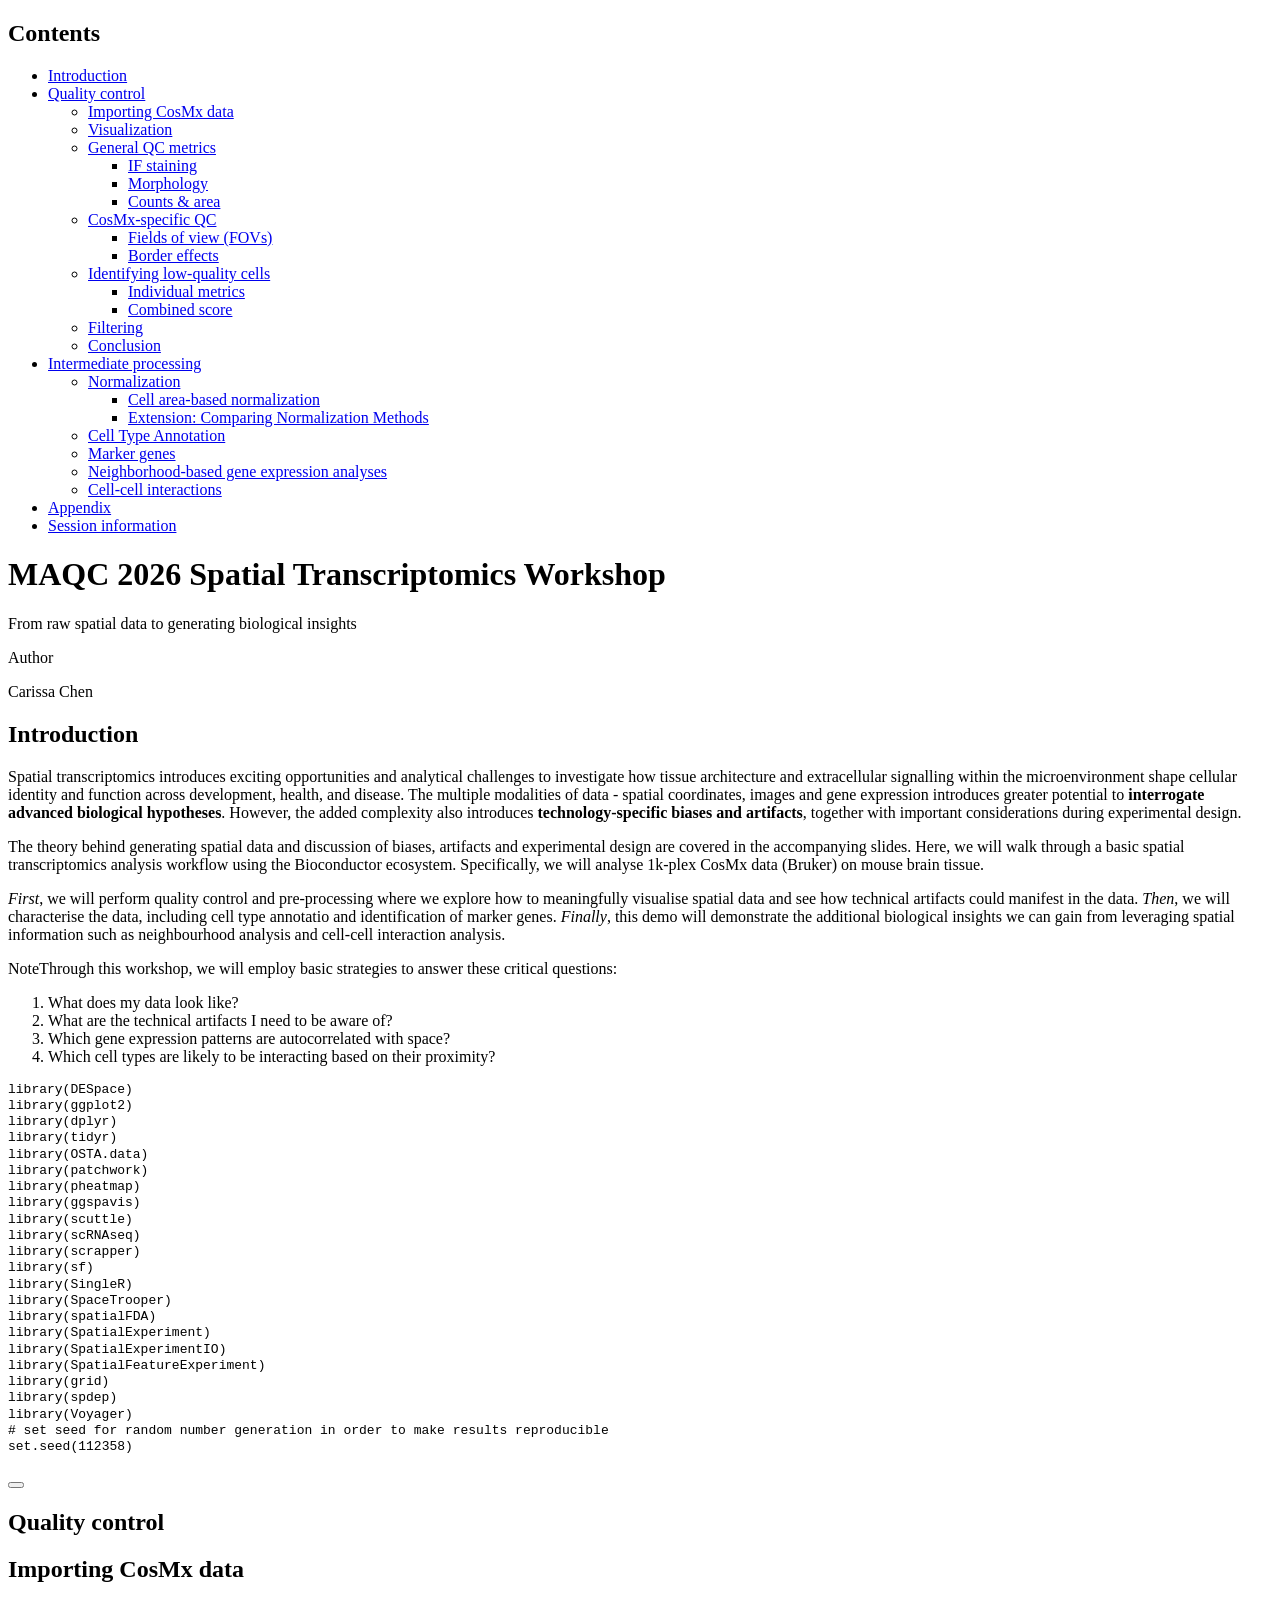
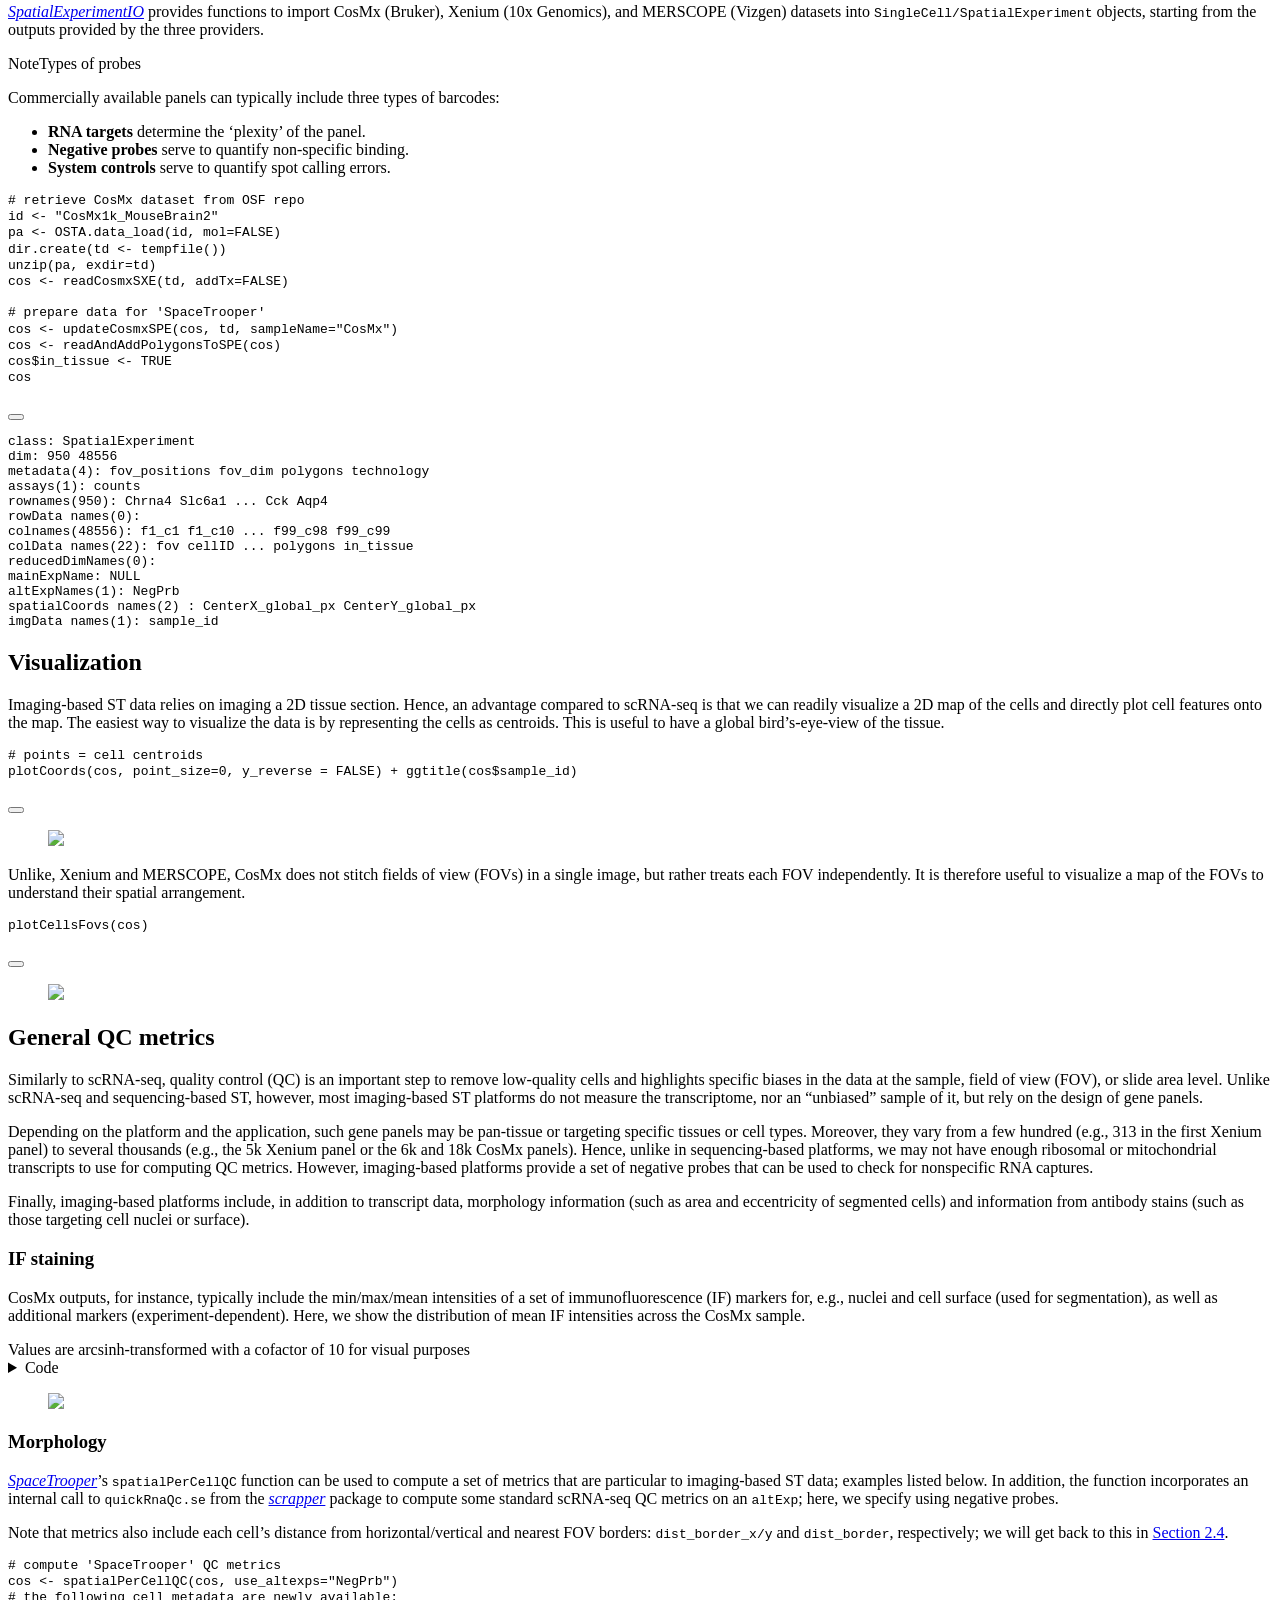
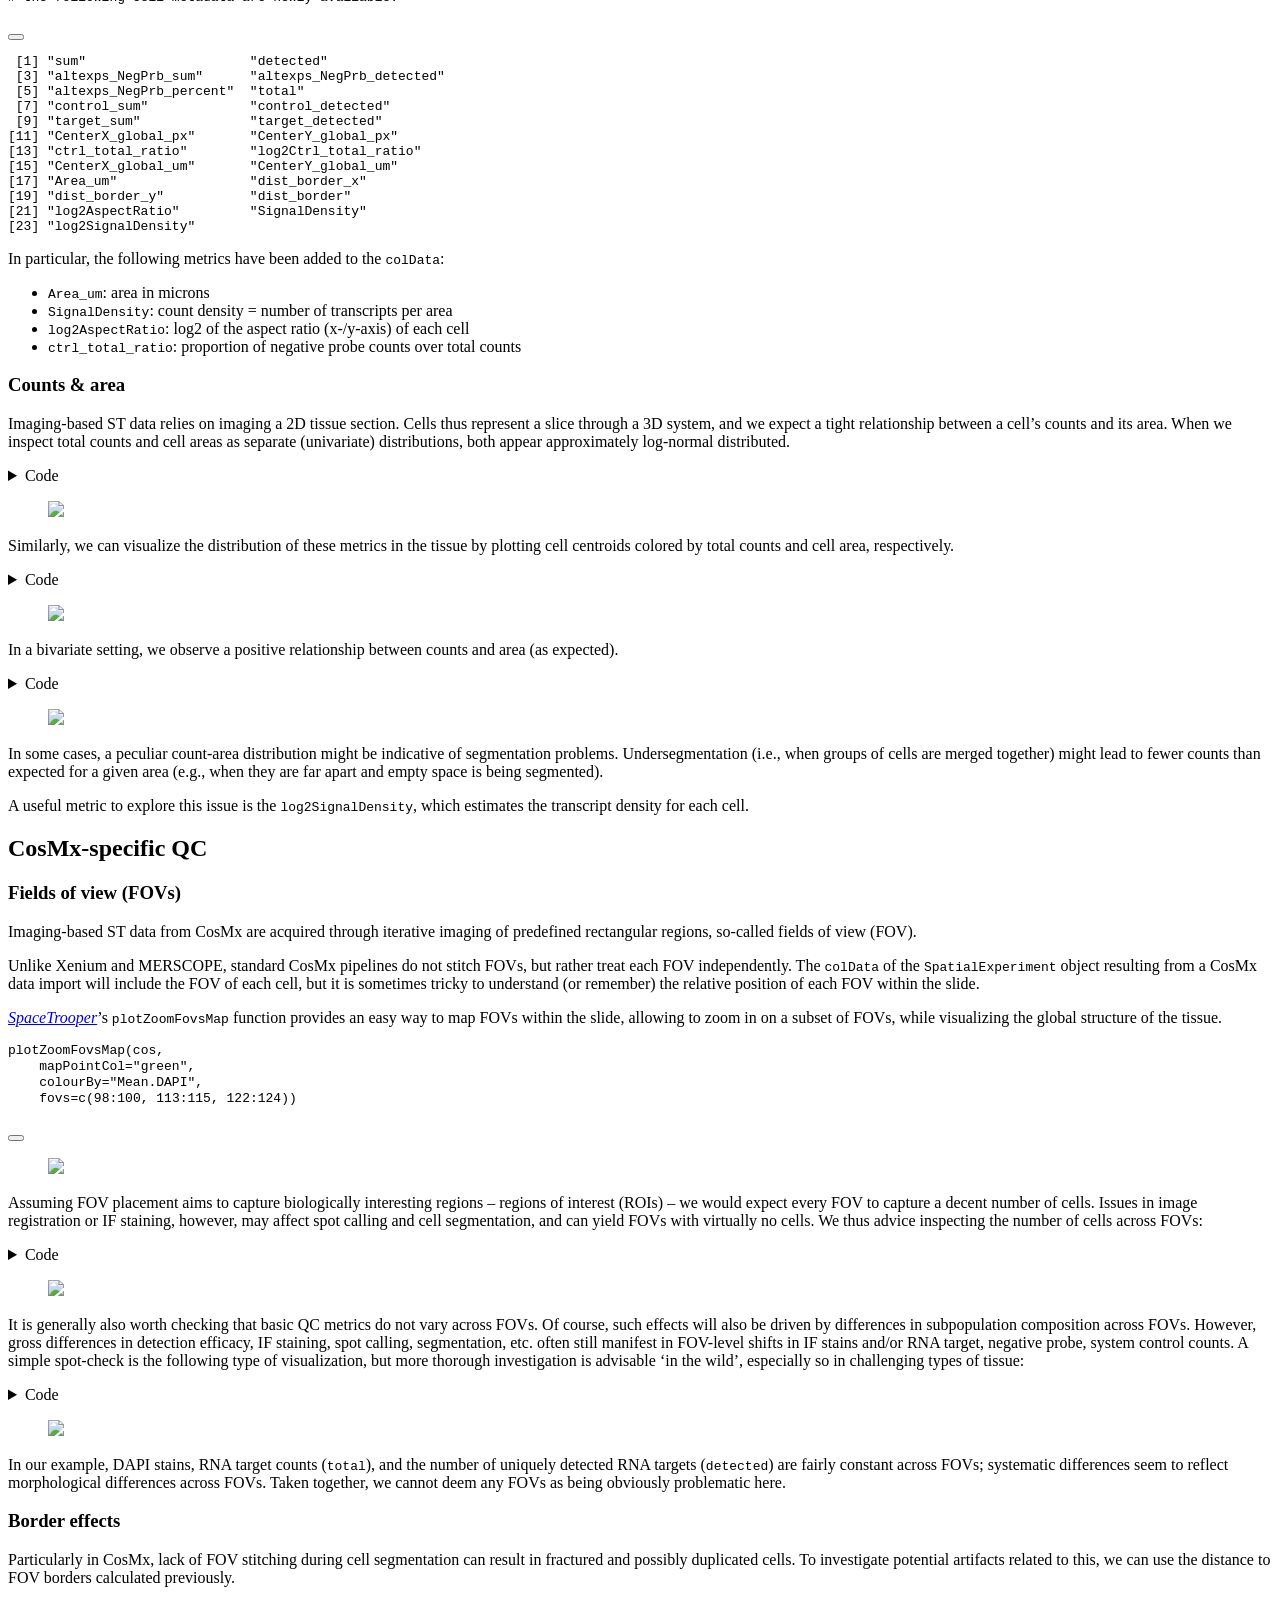
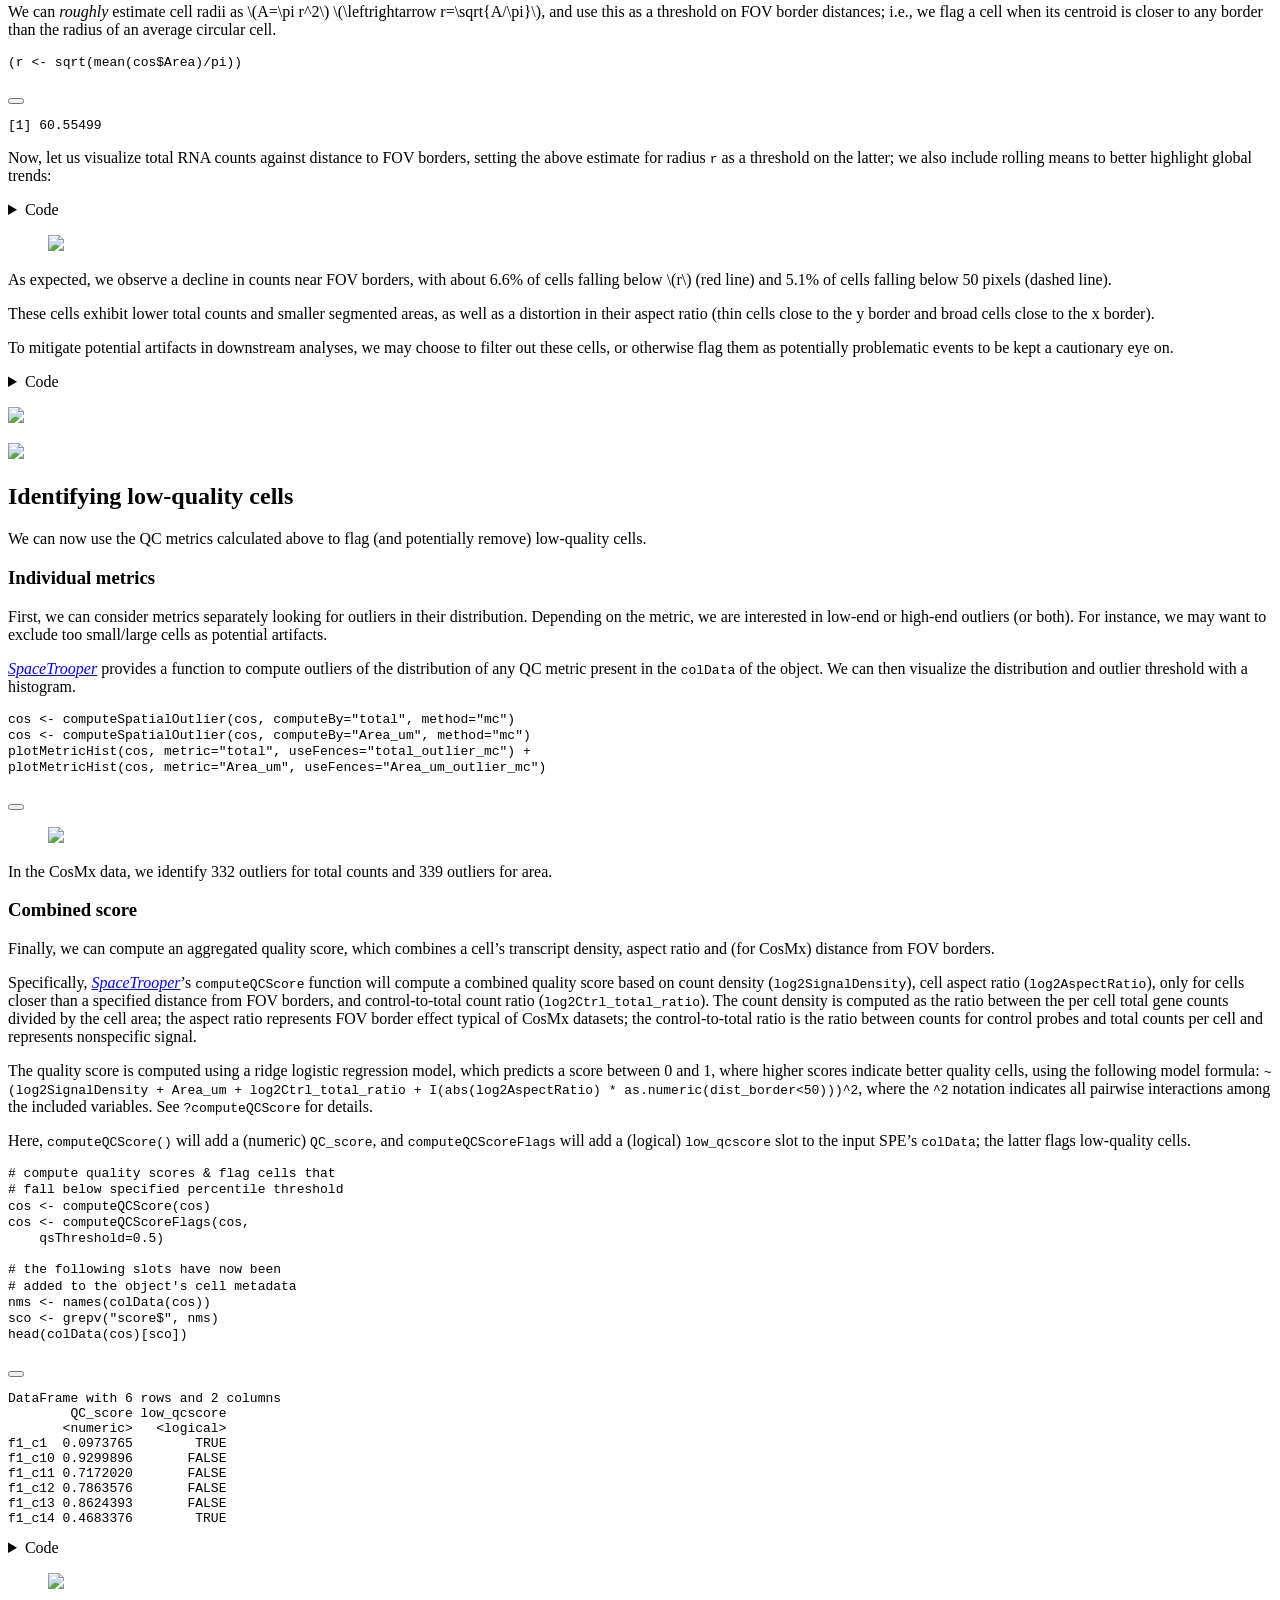
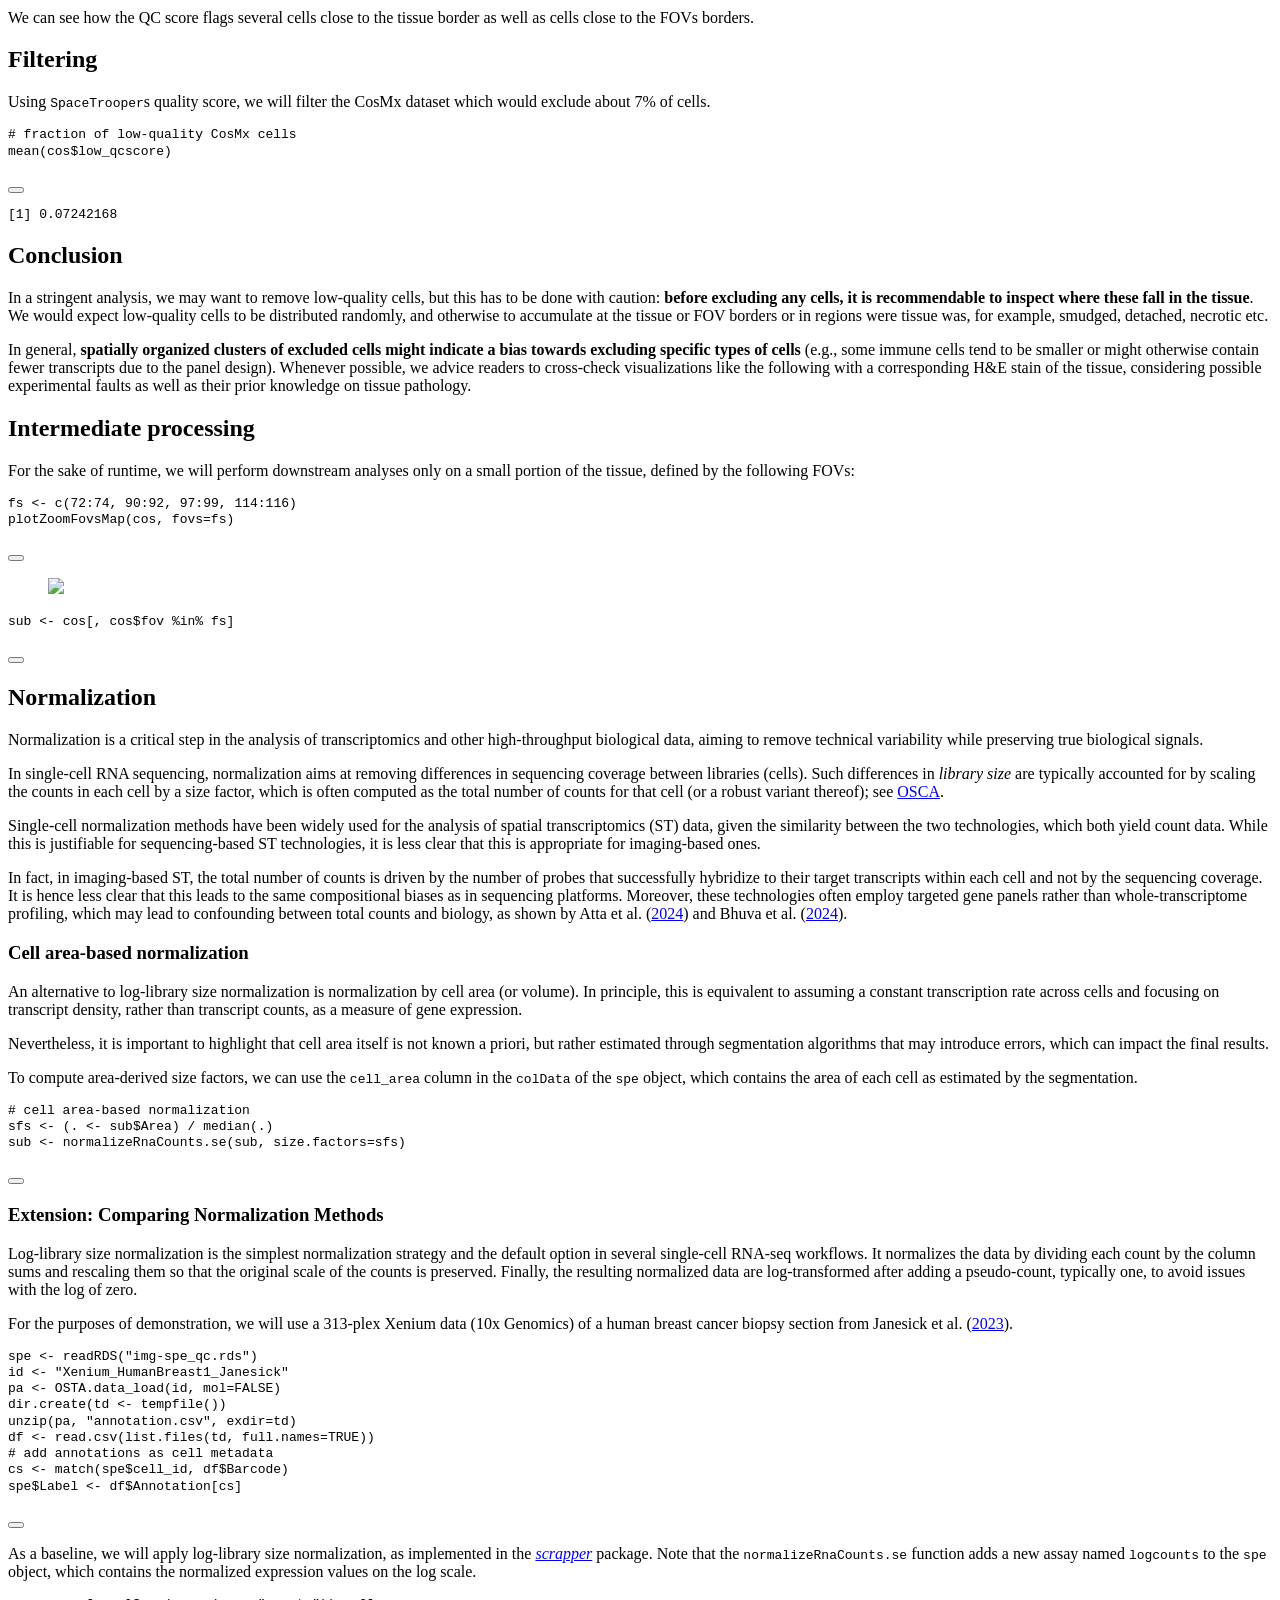
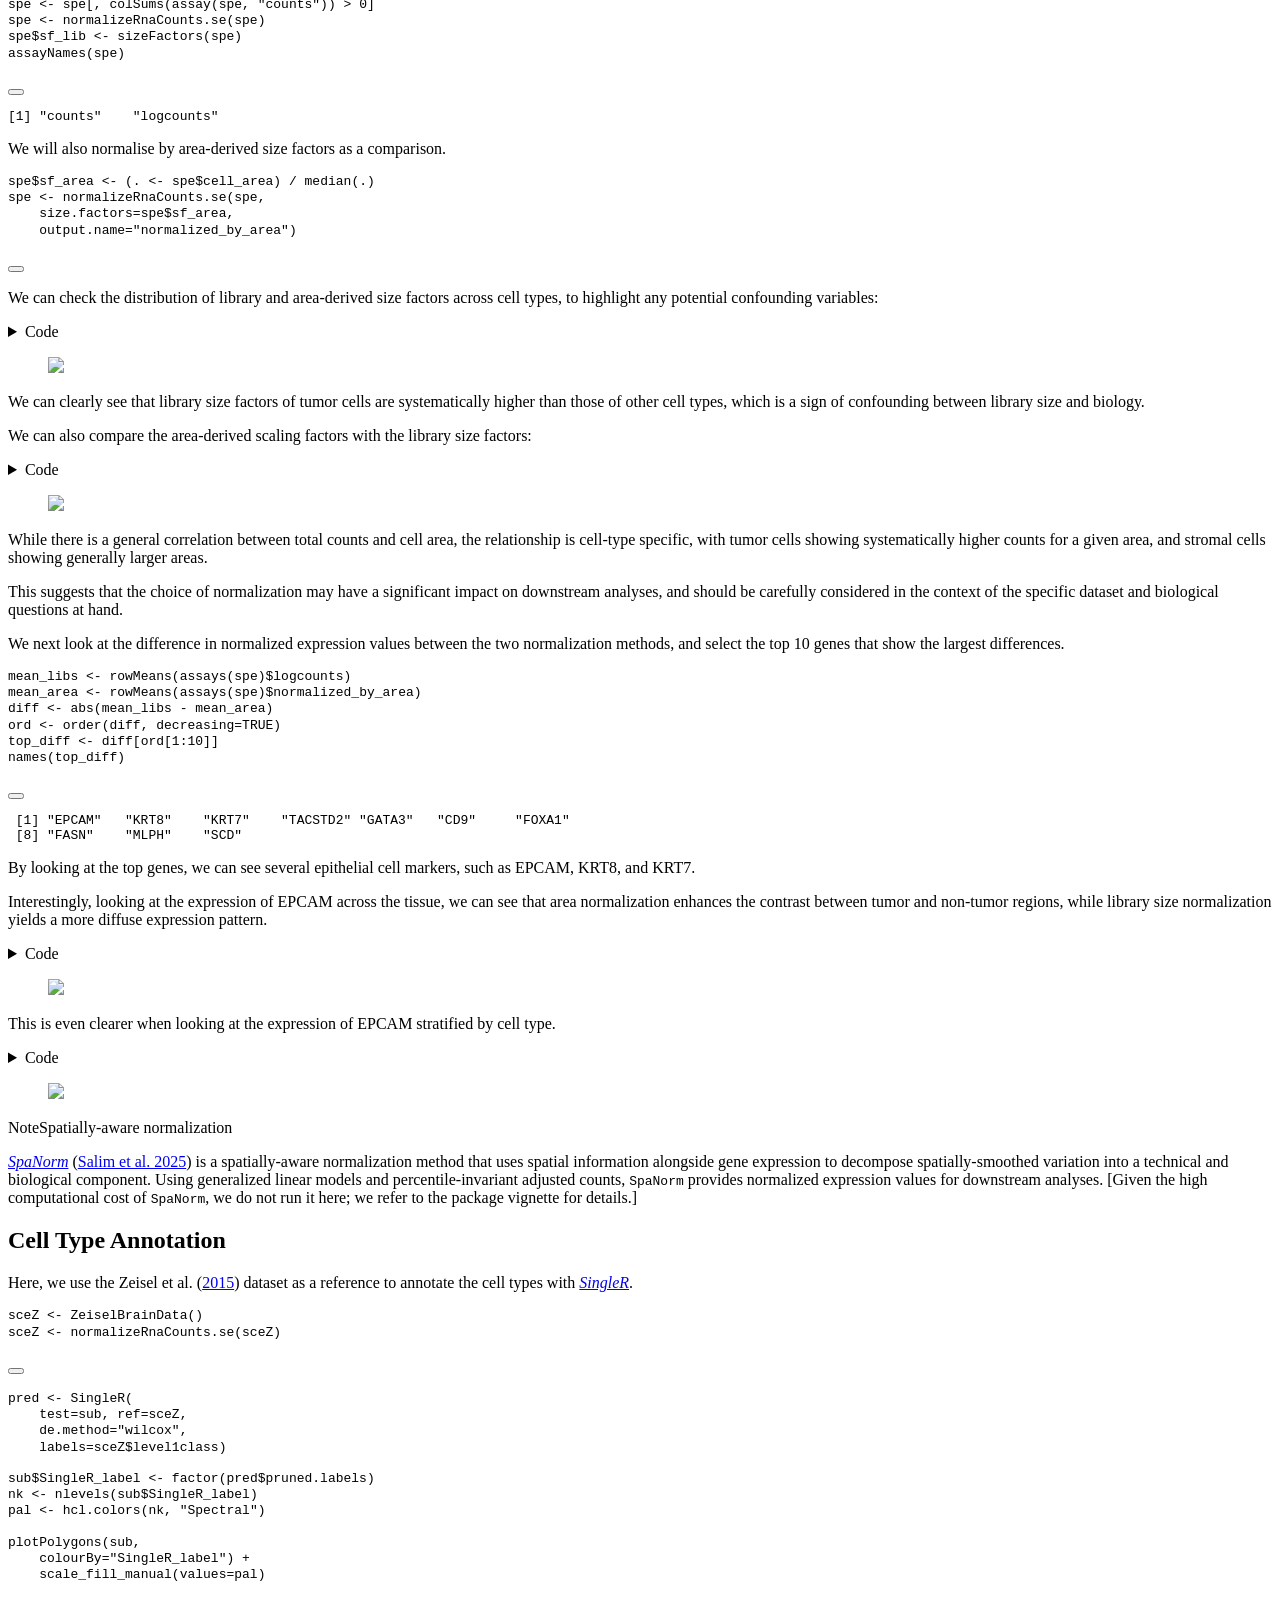
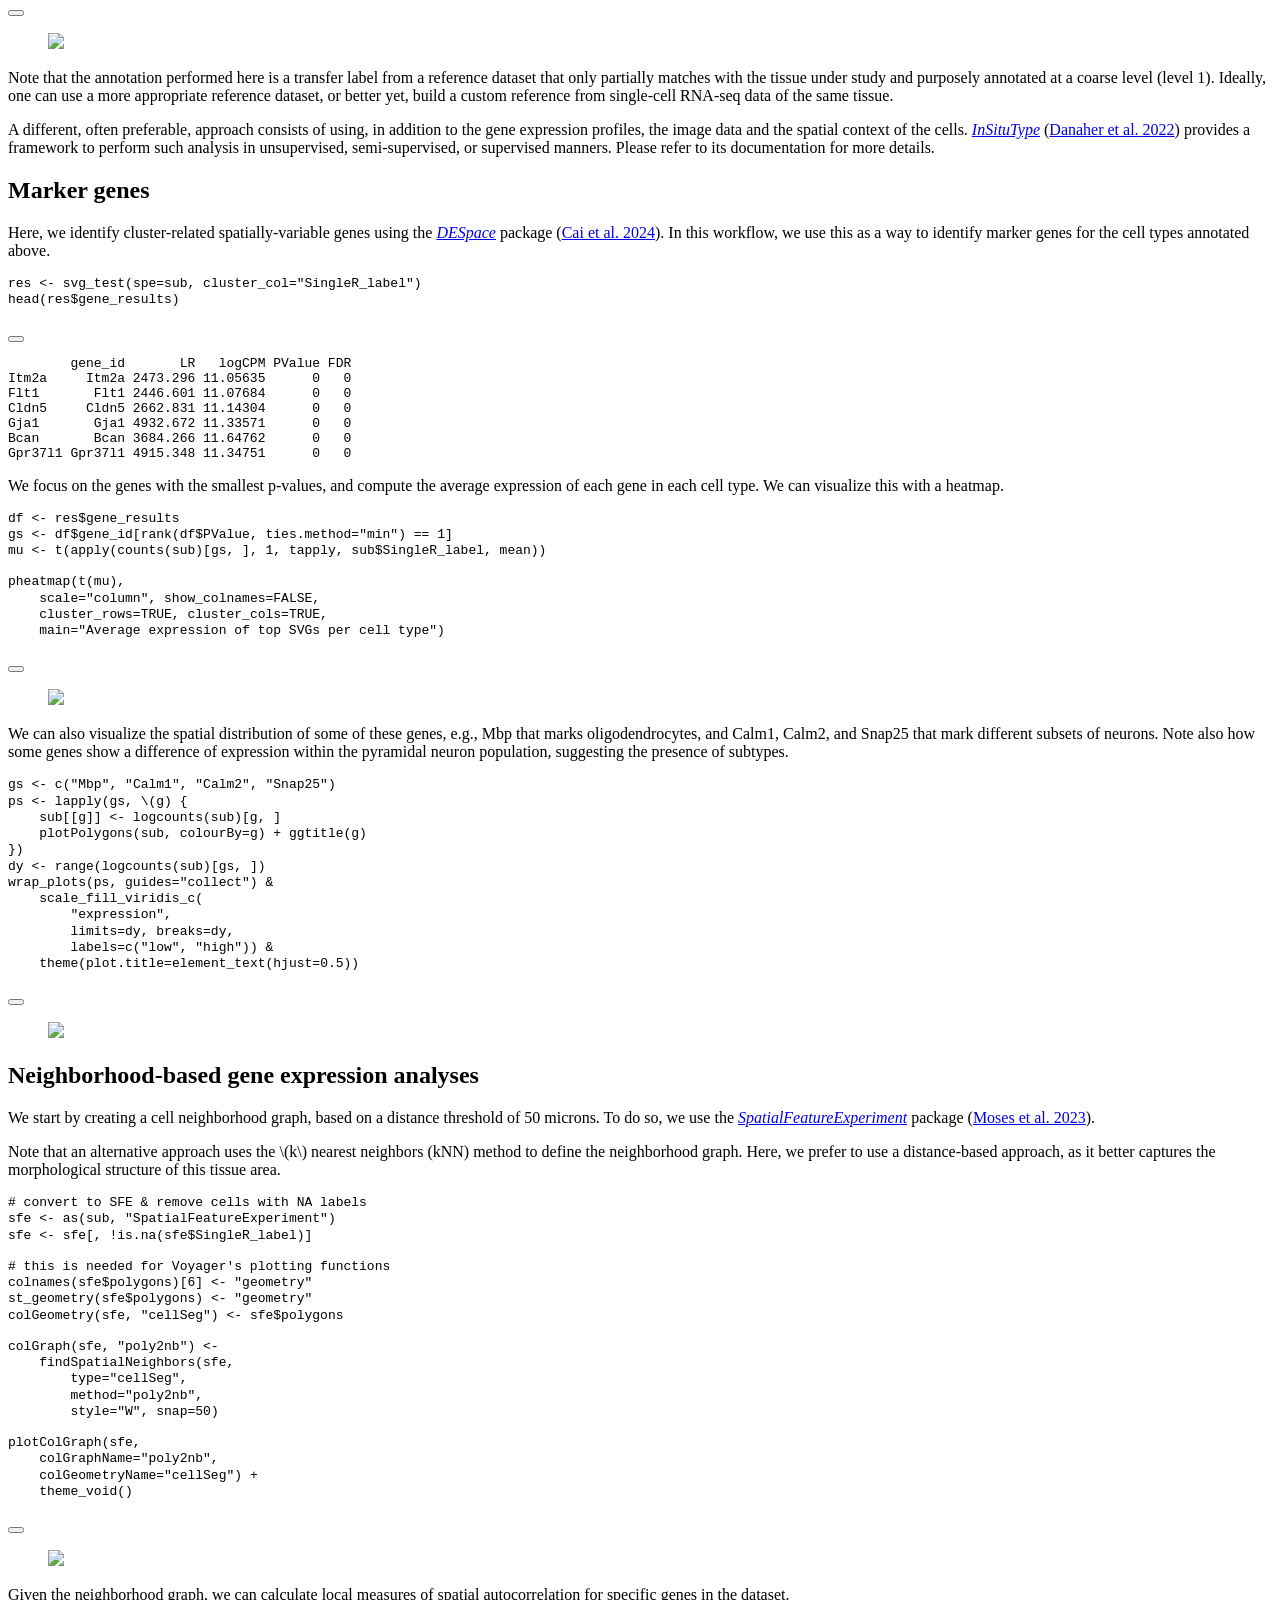
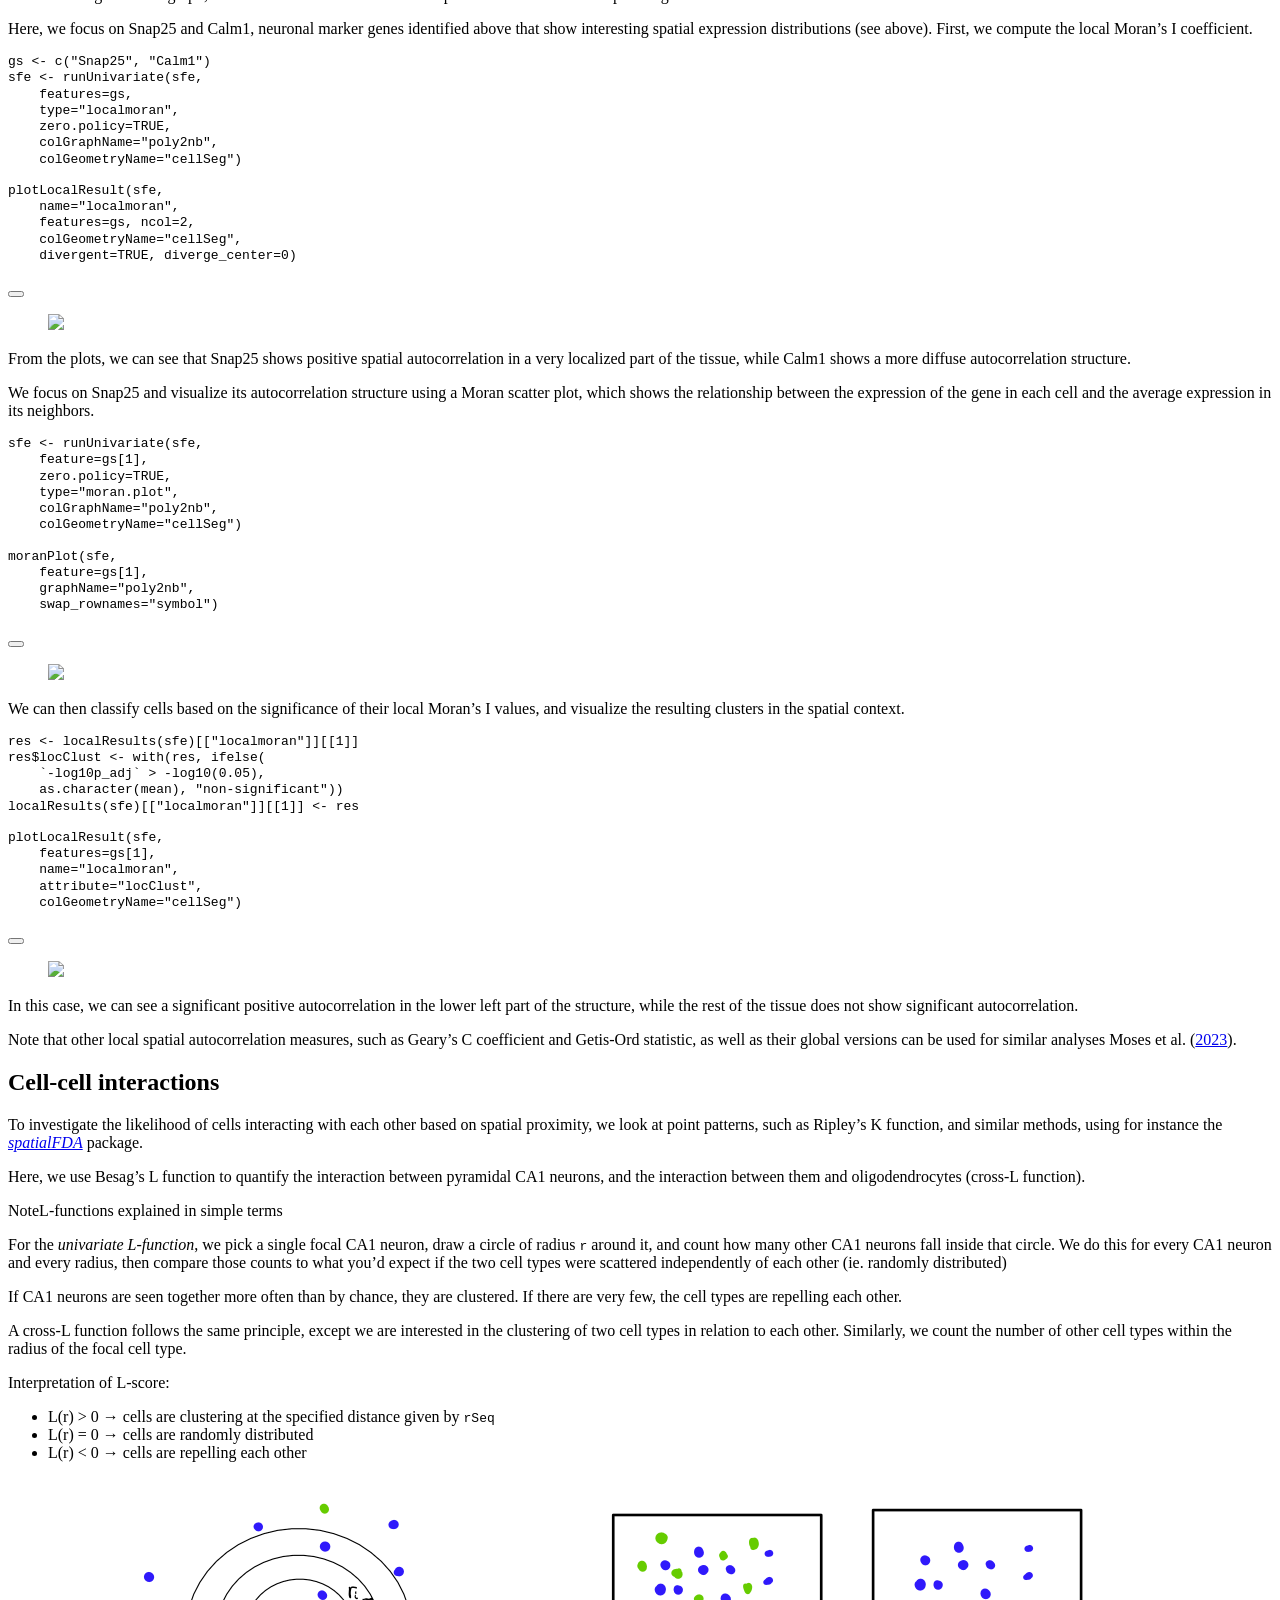
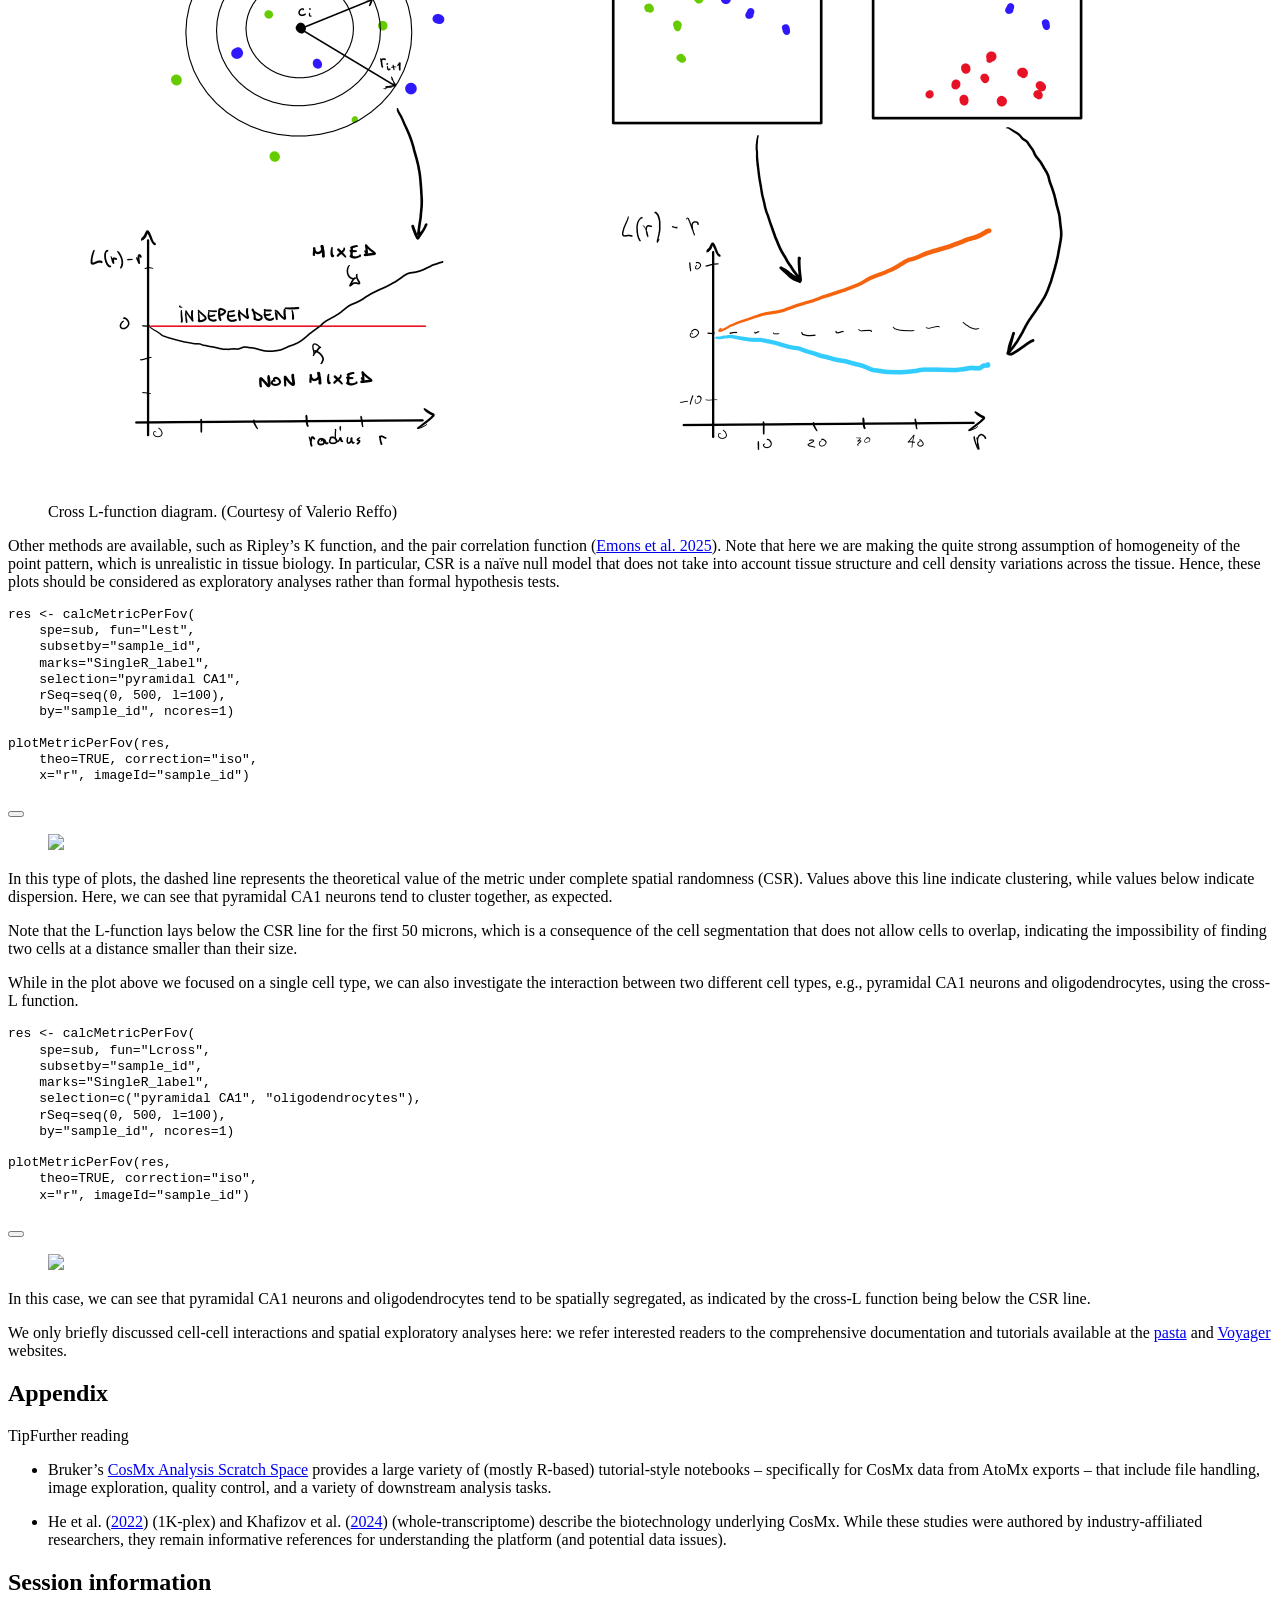
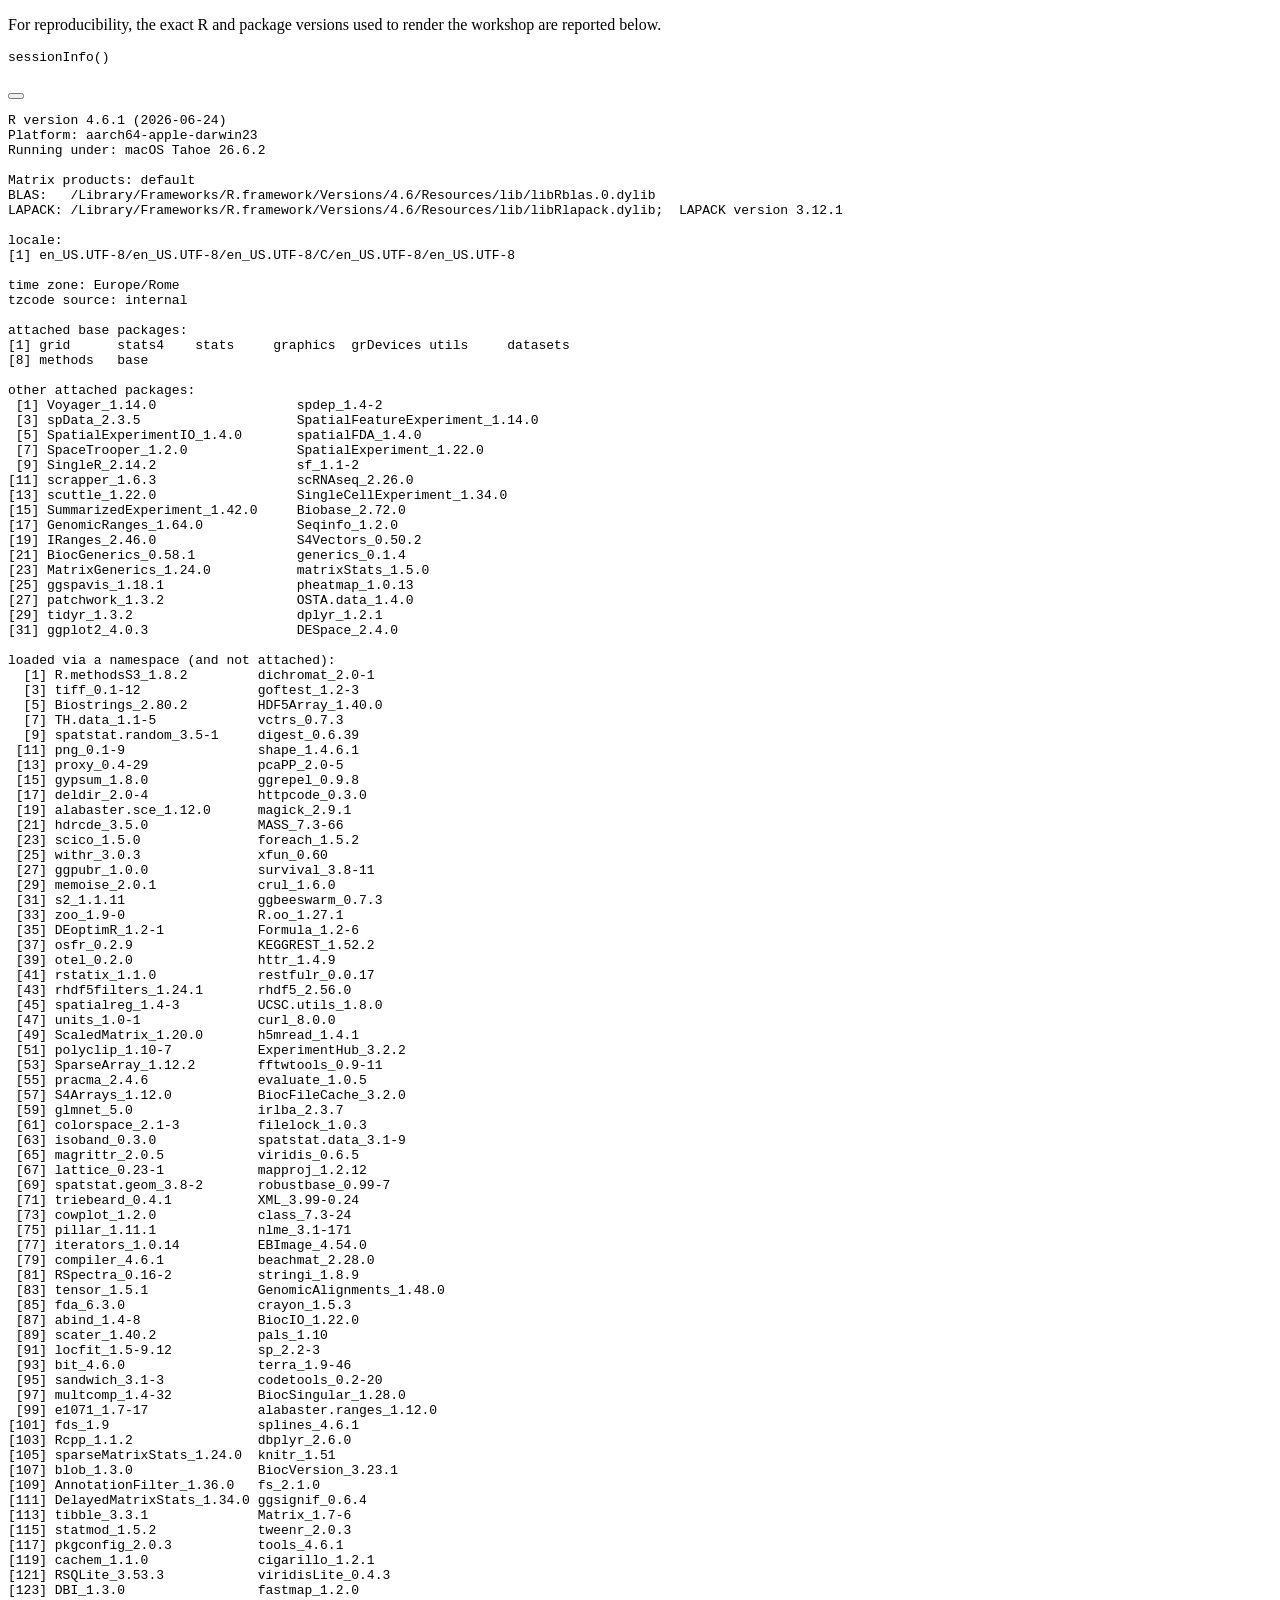
==== tutorial/extended-workflow-cosmx.html @ 7363a889 "add tutorial" ====
<!DOCTYPE html>
<html xmlns="http://www.w3.org/1999/xhtml" lang="en" xml:lang="en"><head>

<meta charset="utf-8">
<meta name="generator" content="quarto-1.10.18">

<meta name="viewport" content="width=device-width, initial-scale=1.0, user-scalable=yes">

<meta name="author" content="Carissa Chen">

<title>MAQC 2026 Spatial Transcriptomics Workshop</title>
<style>
/* Default styles provided by pandoc.
** See https://pandoc.org/MANUAL.html#variables-for-html for config info.
*/
span.smallcaps{font-variant: small-caps;}
div.columns{display: flex; gap: 1.5em;}
div.column{flex: auto;}
@media screen {
div.columns{gap: min(4vw, 1.5em);}
div.column{overflow-x: auto;}
}
div.hanging-indent{margin-left: 1.5em; text-indent: -1.5em;}
ul.task-list{list-style: none;}
ul.task-list li input[type="checkbox"] {
  width: 0.8em;
  margin: 0 0.8em 0.2em -1em; /* quarto-specific, see https://github.com/quarto-dev/quarto-cli/issues/4556 */ 
  vertical-align: middle;
}
/* CSS for syntax highlighting */
html { -webkit-text-size-adjust: 100%; }
pre > code.sourceCode { white-space: pre; position: relative; }
pre > code.sourceCode > span { display: inline-block; line-height: 1.25; }
pre > code.sourceCode > span:empty { height: 1.2em; }
.sourceCode { overflow: visible; }
code.sourceCode > span { color: inherit; text-decoration: inherit; }
div.sourceCode { margin: 1em 0; }
pre.sourceCode { margin: 0; }
@media screen {
div.sourceCode { overflow: auto; }
}
@media print {
pre > code.sourceCode { white-space: pre-wrap; }
pre > code.sourceCode > span { text-indent: -5em; padding-left: 5em; }
}
pre.numberSource code
  { counter-reset: source-line 0; }
pre.numberSource code > span
  { position: relative; left: -4em; counter-increment: source-line; }
pre.numberSource code > span > a:first-child::before
  { content: counter(source-line);
    position: relative; left: -1em; text-align: right; vertical-align: baseline;
    border: none; display: inline-block;
    -webkit-touch-callout: none; -webkit-user-select: none;
    -khtml-user-select: none; -moz-user-select: none;
    -ms-user-select: none; user-select: none;
    padding: 0 4px; width: 4em;
  }
pre.numberSource { margin-left: 3em;  padding-left: 4px; }
div.sourceCode
  {   }
@media screen {
pre > code.sourceCode > span > a:first-child::before { text-decoration: underline; }
}
/* CSS for citations */
div.csl-bib-body { }
div.csl-entry {
  clear: both;
}
.hanging-indent div.csl-entry {
  margin-left:2em;
  text-indent:-2em;
}
div.csl-left-margin {
  min-width:2em;
  float:left;
}
div.csl-right-inline {
  margin-left:2em;
  padding-left:1em;
}
div.csl-indent {
  margin-left: 2em;
}</style>


<script src="extended-workflow-cosmx_files/libs/clipboard/clipboard.min.js"></script>
<script src="extended-workflow-cosmx_files/libs/quarto-html/quarto.js" type="module"></script>
<script src="extended-workflow-cosmx_files/libs/quarto-html/tabsets/tabsets.js" type="module"></script>
<script src="extended-workflow-cosmx_files/libs/quarto-html/popper.min.js"></script>
<script src="extended-workflow-cosmx_files/libs/quarto-html/tippy.umd.min.js"></script>
<script src="extended-workflow-cosmx_files/libs/quarto-html/anchor.min.js"></script>
<link href="extended-workflow-cosmx_files/libs/quarto-html/tippy.css" rel="stylesheet">
<link href="extended-workflow-cosmx_files/libs/quarto-html/quarto-syntax-highlighting-64a204ab8560d761af7679ceaba22944.css" rel="stylesheet" id="quarto-text-highlighting-styles">
<script src="extended-workflow-cosmx_files/libs/bootstrap/bootstrap.min.js"></script>
<link href="extended-workflow-cosmx_files/libs/bootstrap/bootstrap-icons.css" rel="stylesheet">
<link href="extended-workflow-cosmx_files/libs/bootstrap/bootstrap-542f90263c933e93dc02324dacccfcac.min.css" rel="stylesheet" append-hash="true" id="quarto-bootstrap" data-mode="light">
<style>html{ scroll-behavior: smooth; }</style>

  <script src="https://cdnjs.cloudflare.com/polyfill/v3/polyfill.min.js?features=es6"></script>
  <script defer="" src="https://cdn.jsdelivr.net/npm/mathjax@4/tex-chtml.js" type="text/javascript"></script>

<script type="text/javascript">
const typesetMath = (el) => {
  if (window.MathJax) {
    // MathJax Typeset
    window.MathJax.typeset([el]);
  } else if (window.katex) {
    // KaTeX Render
    var mathElements = el.getElementsByClassName("math");
    var macros = [];
    for (var i = 0; i < mathElements.length; i++) {
      var texText = mathElements[i].firstChild;
      if (mathElements[i].tagName == "SPAN" && texText && texText.data) {
        window.katex.render(texText.data, mathElements[i], {
          displayMode: mathElements[i].classList.contains('display'),
          throwOnError: false,
          macros: macros,
          fleqn: false
        });
      }
    }
  }
}
window.Quarto = {
  typesetMath
};
</script>

</head>

<body class="quarto-light">

<div id="quarto-content" class="page-columns page-rows-contents page-layout-article toc-left">
<div id="quarto-sidebar-toc-left" class="sidebar toc-left">
  <nav id="TOC" role="doc-toc" class="toc-active">
    <h2 id="toc-title">Contents</h2>
   
  <ul>
  <li><a href="#introduction" id="toc-introduction" class="nav-link active" data-scroll-target="#introduction">Introduction</a></li>
  <li><a href="#quality-control" id="toc-quality-control" class="nav-link" data-scroll-target="#quality-control">Quality control</a>
  <ul>
  <li><a href="#importing-cosmx-data" id="toc-importing-cosmx-data" class="nav-link" data-scroll-target="#importing-cosmx-data">Importing CosMx data</a></li>
  <li><a href="#visualization" id="toc-visualization" class="nav-link" data-scroll-target="#visualization">Visualization</a></li>
  <li><a href="#general-qc-metrics" id="toc-general-qc-metrics" class="nav-link" data-scroll-target="#general-qc-metrics">General QC metrics</a>
  <ul class="collapse">
  <li><a href="#if-staining" id="toc-if-staining" class="nav-link" data-scroll-target="#if-staining">IF staining</a></li>
  <li><a href="#morphology" id="toc-morphology" class="nav-link" data-scroll-target="#morphology">Morphology</a></li>
  <li><a href="#counts-area" id="toc-counts-area" class="nav-link" data-scroll-target="#counts-area">Counts &amp; area</a></li>
  </ul></li>
  <li><a href="#sec-img-quality-control-cos" id="toc-sec-img-quality-control-cos" class="nav-link" data-scroll-target="#sec-img-quality-control-cos">CosMx-specific QC</a>
  <ul class="collapse">
  <li><a href="#fields-of-view-fovs" id="toc-fields-of-view-fovs" class="nav-link" data-scroll-target="#fields-of-view-fovs">Fields of view (FOVs)</a></li>
  <li><a href="#border-effects" id="toc-border-effects" class="nav-link" data-scroll-target="#border-effects">Border effects</a></li>
  </ul></li>
  <li><a href="#identifying-low-quality-cells" id="toc-identifying-low-quality-cells" class="nav-link" data-scroll-target="#identifying-low-quality-cells">Identifying low-quality cells</a>
  <ul class="collapse">
  <li><a href="#individual-metrics" id="toc-individual-metrics" class="nav-link" data-scroll-target="#individual-metrics">Individual metrics</a></li>
  <li><a href="#combined-score" id="toc-combined-score" class="nav-link" data-scroll-target="#combined-score">Combined score</a></li>
  </ul></li>
  <li><a href="#sec-img-quality-control-fil" id="toc-sec-img-quality-control-fil" class="nav-link" data-scroll-target="#sec-img-quality-control-fil">Filtering</a></li>
  <li><a href="#conclusion" id="toc-conclusion" class="nav-link" data-scroll-target="#conclusion">Conclusion</a></li>
  </ul></li>
  <li><a href="#intermediate-processing" id="toc-intermediate-processing" class="nav-link" data-scroll-target="#intermediate-processing">Intermediate processing</a>
  <ul>
  <li><a href="#normalization" id="toc-normalization" class="nav-link" data-scroll-target="#normalization">Normalization</a>
  <ul class="collapse">
  <li><a href="#cell-area-based-normalization" id="toc-cell-area-based-normalization" class="nav-link" data-scroll-target="#cell-area-based-normalization">Cell area-based normalization</a></li>
  <li><a href="#extension-comparing-normalization-methods" id="toc-extension-comparing-normalization-methods" class="nav-link" data-scroll-target="#extension-comparing-normalization-methods">Extension: Comparing Normalization Methods</a></li>
  </ul></li>
  <li><a href="#cell-type-annotation" id="toc-cell-type-annotation" class="nav-link" data-scroll-target="#cell-type-annotation">Cell Type Annotation</a></li>
  <li><a href="#marker-genes" id="toc-marker-genes" class="nav-link" data-scroll-target="#marker-genes">Marker genes</a></li>
  <li><a href="#neighborhood-based-gene-expression-analyses" id="toc-neighborhood-based-gene-expression-analyses" class="nav-link" data-scroll-target="#neighborhood-based-gene-expression-analyses">Neighborhood-based gene expression analyses</a></li>
  <li><a href="#cell-cell-interactions" id="toc-cell-cell-interactions" class="nav-link" data-scroll-target="#cell-cell-interactions">Cell-cell interactions</a></li>
  </ul></li>
  <li><a href="#appendix" id="toc-appendix" class="nav-link" data-scroll-target="#appendix">Appendix</a></li>
  <li><a href="#session-information" id="toc-session-information" class="nav-link" data-scroll-target="#session-information">Session information</a></li>
  </ul>
</nav>
</div>
<div id="quarto-margin-sidebar" class="sidebar margin-sidebar zindex-bottom">
</div>
<main class="content page-columns page-full" id="quarto-document-content">

<header id="title-block-header" class="quarto-title-block default">
<div class="quarto-title">
<h1 class="title">MAQC 2026 Spatial Transcriptomics Workshop</h1>
<p class="subtitle lead">From raw spatial data to generating biological insights</p>
</div>



<div class="quarto-title-meta">

    <div>
    <div class="quarto-title-meta-heading">Author</div>
    <div class="quarto-title-meta-contents">
             <p>Carissa Chen </p>
          </div>
  </div>
    
  
    
  </div>
  


</header>


<section id="introduction" class="level1">
<h1>Introduction</h1>
<p>Spatial transcriptomics introduces exciting opportunities and analytical challenges to investigate how tissue architecture and extracellular signalling within the microenvironment shape cellular identity and function across development, health, and disease. The multiple modalities of data - spatial coordinates, images and gene expression introduces greater potential to <strong>interrogate advanced biological hypotheses</strong>. However, the added complexity also introduces <strong>technology-specific biases and artifacts</strong>, together with important considerations during experimental design.</p>
<p>The theory behind generating spatial data and discussion of biases, artifacts and experimental design are covered in the accompanying slides. Here, we will walk through a basic spatial transcriptomics analysis workflow using the Bioconductor ecosystem. Specifically, we will analyse 1k-plex CosMx data (Bruker) on mouse brain tissue.</p>
<p><em>First</em>, we will perform quality control and pre-processing where we explore how to meaningfully visualise spatial data and see how technical artifacts could manifest in the data. <em>Then</em>, we will characterise the data, including cell type annotatio and identification of marker genes. <em>Finally</em>, this demo will demonstrate the additional biological insights we can gain from leveraging spatial information such as neighbourhood analysis and cell-cell interaction analysis.</p>
<div class="callout callout-style-default callout-note no-icon callout-titled">
<div class="callout-header d-flex align-content-center">
<div class="callout-icon-container">
<i class="callout-icon no-icon"></i>
</div>
<div class="callout-title-container flex-fill">
<span class="screen-reader-only">Note</span>Through this workshop, we will employ basic strategies to answer these critical questions:
</div>
</div>
<div class="callout-body-container callout-body">
<ol type="1">
<li>What does my data look like?</li>
<li>What are the technical artifacts I need to be aware of?</li>
<li>Which gene expression patterns are autocorrelated with space?</li>
<li>Which cell types are likely to be interacting based on their proximity?</li>
</ol>
</div>
</div>
<div class="cell">
<div class="code-copy-outer-scaffold"><div class="sourceCode cell-code" id="cb1"><pre class="sourceCode r code-with-copy"><code class="sourceCode r"><span id="cb1-1"><a href="#cb1-1" aria-hidden="true" tabindex="-1"></a><span class="fu">library</span>(DESpace)</span>
<span id="cb1-2"><a href="#cb1-2" aria-hidden="true" tabindex="-1"></a><span class="fu">library</span>(ggplot2)</span>
<span id="cb1-3"><a href="#cb1-3" aria-hidden="true" tabindex="-1"></a><span class="fu">library</span>(dplyr)</span>
<span id="cb1-4"><a href="#cb1-4" aria-hidden="true" tabindex="-1"></a><span class="fu">library</span>(tidyr)</span>
<span id="cb1-5"><a href="#cb1-5" aria-hidden="true" tabindex="-1"></a><span class="fu">library</span>(OSTA.data)</span>
<span id="cb1-6"><a href="#cb1-6" aria-hidden="true" tabindex="-1"></a><span class="fu">library</span>(patchwork)</span>
<span id="cb1-7"><a href="#cb1-7" aria-hidden="true" tabindex="-1"></a><span class="fu">library</span>(pheatmap)</span>
<span id="cb1-8"><a href="#cb1-8" aria-hidden="true" tabindex="-1"></a><span class="fu">library</span>(ggspavis)</span>
<span id="cb1-9"><a href="#cb1-9" aria-hidden="true" tabindex="-1"></a><span class="fu">library</span>(scuttle)</span>
<span id="cb1-10"><a href="#cb1-10" aria-hidden="true" tabindex="-1"></a><span class="fu">library</span>(scRNAseq)</span>
<span id="cb1-11"><a href="#cb1-11" aria-hidden="true" tabindex="-1"></a><span class="fu">library</span>(scrapper)</span>
<span id="cb1-12"><a href="#cb1-12" aria-hidden="true" tabindex="-1"></a><span class="fu">library</span>(sf)</span>
<span id="cb1-13"><a href="#cb1-13" aria-hidden="true" tabindex="-1"></a><span class="fu">library</span>(SingleR)</span>
<span id="cb1-14"><a href="#cb1-14" aria-hidden="true" tabindex="-1"></a><span class="fu">library</span>(SpaceTrooper)</span>
<span id="cb1-15"><a href="#cb1-15" aria-hidden="true" tabindex="-1"></a><span class="fu">library</span>(spatialFDA)</span>
<span id="cb1-16"><a href="#cb1-16" aria-hidden="true" tabindex="-1"></a><span class="fu">library</span>(SpatialExperiment)</span>
<span id="cb1-17"><a href="#cb1-17" aria-hidden="true" tabindex="-1"></a><span class="fu">library</span>(SpatialExperimentIO)</span>
<span id="cb1-18"><a href="#cb1-18" aria-hidden="true" tabindex="-1"></a><span class="fu">library</span>(SpatialFeatureExperiment)</span>
<span id="cb1-19"><a href="#cb1-19" aria-hidden="true" tabindex="-1"></a><span class="fu">library</span>(grid)</span>
<span id="cb1-20"><a href="#cb1-20" aria-hidden="true" tabindex="-1"></a><span class="fu">library</span>(spdep)</span>
<span id="cb1-21"><a href="#cb1-21" aria-hidden="true" tabindex="-1"></a><span class="fu">library</span>(Voyager)</span>
<span id="cb1-22"><a href="#cb1-22" aria-hidden="true" tabindex="-1"></a><span class="co"># set seed for random number generation in order to make results reproducible</span></span>
<span id="cb1-23"><a href="#cb1-23" aria-hidden="true" tabindex="-1"></a><span class="fu">set.seed</span>(<span class="dv">112358</span>)</span></code></pre></div><button title="Copy to Clipboard" class="code-copy-button"><i class="bi"></i></button></div>
</div>
</section>
<section id="quality-control" class="level1 page-columns page-full">
<h1>Quality control</h1>
<section id="importing-cosmx-data" class="level2">
<h2 class="anchored" data-anchor-id="importing-cosmx-data">Importing CosMx data</h2>
<p><em><a href="https://bioconductor.org/packages/3.23/SpatialExperimentIO">SpatialExperimentIO</a></em> provides functions to import CosMx (Bruker), Xenium (10x Genomics), and MERSCOPE (Vizgen) datasets into <code>SingleCell/SpatialExperiment</code> objects, starting from the outputs provided by the three providers.</p>
<div class="callout callout-style-default callout-note no-icon callout-titled">
<div class="callout-header d-flex align-content-center">
<div class="callout-icon-container">
<i class="callout-icon no-icon"></i>
</div>
<div class="callout-title-container flex-fill">
<span class="screen-reader-only">Note</span>Types of probes
</div>
</div>
<div class="callout-body-container callout-body">
<p>Commercially available panels can typically include three types of barcodes:</p>
<ul>
<li><strong>RNA targets</strong> determine the ‘plexity’ of the panel.</li>
<li><strong>Negative probes</strong> serve to quantify non-specific binding.</li>
<li><strong>System controls</strong> serve to quantify spot calling errors.</li>
</ul>
</div>
</div>
<div class="cell">
<div class="code-copy-outer-scaffold"><div class="sourceCode cell-code" id="cb2"><pre class="sourceCode r code-with-copy"><code class="sourceCode r"><span id="cb2-1"><a href="#cb2-1" aria-hidden="true" tabindex="-1"></a><span class="co"># retrieve CosMx dataset from OSF repo</span></span>
<span id="cb2-2"><a href="#cb2-2" aria-hidden="true" tabindex="-1"></a>id <span class="ot">&lt;-</span> <span class="st">"CosMx1k_MouseBrain2"</span></span>
<span id="cb2-3"><a href="#cb2-3" aria-hidden="true" tabindex="-1"></a>pa <span class="ot">&lt;-</span> <span class="fu">OSTA.data_load</span>(id, <span class="at">mol=</span><span class="cn">FALSE</span>)</span>
<span id="cb2-4"><a href="#cb2-4" aria-hidden="true" tabindex="-1"></a><span class="fu">dir.create</span>(td <span class="ot">&lt;-</span> <span class="fu">tempfile</span>())</span>
<span id="cb2-5"><a href="#cb2-5" aria-hidden="true" tabindex="-1"></a><span class="fu">unzip</span>(pa, <span class="at">exdir=</span>td)</span>
<span id="cb2-6"><a href="#cb2-6" aria-hidden="true" tabindex="-1"></a>cos <span class="ot">&lt;-</span> <span class="fu">readCosmxSXE</span>(td, <span class="at">addTx=</span><span class="cn">FALSE</span>)</span>
<span id="cb2-7"><a href="#cb2-7" aria-hidden="true" tabindex="-1"></a></span>
<span id="cb2-8"><a href="#cb2-8" aria-hidden="true" tabindex="-1"></a><span class="co"># prepare data for 'SpaceTrooper' </span></span>
<span id="cb2-9"><a href="#cb2-9" aria-hidden="true" tabindex="-1"></a>cos <span class="ot">&lt;-</span> <span class="fu">updateCosmxSPE</span>(cos, td, <span class="at">sampleName=</span><span class="st">"CosMx"</span>)</span>
<span id="cb2-10"><a href="#cb2-10" aria-hidden="true" tabindex="-1"></a>cos <span class="ot">&lt;-</span> <span class="fu">readAndAddPolygonsToSPE</span>(cos)</span>
<span id="cb2-11"><a href="#cb2-11" aria-hidden="true" tabindex="-1"></a>cos<span class="sc">$</span>in_tissue <span class="ot">&lt;-</span> <span class="cn">TRUE</span></span>
<span id="cb2-12"><a href="#cb2-12" aria-hidden="true" tabindex="-1"></a>cos</span></code></pre></div><button title="Copy to Clipboard" class="code-copy-button"><i class="bi"></i></button></div>
<div class="cell-output cell-output-stdout">
<pre><code>class: SpatialExperiment 
dim: 950 48556 
metadata(4): fov_positions fov_dim polygons technology
assays(1): counts
rownames(950): Chrna4 Slc6a1 ... Cck Aqp4
rowData names(0):
colnames(48556): f1_c1 f1_c10 ... f99_c98 f99_c99
colData names(22): fov cellID ... polygons in_tissue
reducedDimNames(0):
mainExpName: NULL
altExpNames(1): NegPrb
spatialCoords names(2) : CenterX_global_px CenterY_global_px
imgData names(1): sample_id</code></pre>
</div>
</div>
</section>
<section id="visualization" class="level2">
<h2 class="anchored" data-anchor-id="visualization">Visualization</h2>
<p>Imaging-based ST data relies on imaging a 2D tissue section. Hence, an advantage compared to scRNA-seq is that we can readily visualize a 2D map of the cells and directly plot cell features onto the map. The easiest way to visualize the data is by representing the cells as centroids. This is useful to have a global bird’s-eye-view of the tissue.</p>
<div class="cell">
<div class="code-copy-outer-scaffold"><div class="sourceCode cell-code" id="cb4"><pre class="sourceCode r code-with-copy"><code class="sourceCode r"><span id="cb4-1"><a href="#cb4-1" aria-hidden="true" tabindex="-1"></a><span class="co"># points = cell centroids</span></span>
<span id="cb4-2"><a href="#cb4-2" aria-hidden="true" tabindex="-1"></a><span class="fu">plotCoords</span>(cos, <span class="at">point_size=</span><span class="dv">0</span>, <span class="at">y_reverse =</span> <span class="cn">FALSE</span>) <span class="sc">+</span> <span class="fu">ggtitle</span>(cos<span class="sc">$</span>sample_id)</span></code></pre></div><button title="Copy to Clipboard" class="code-copy-button"><i class="bi"></i></button></div>
<div class="cell-output-display">
<div>
<figure class="figure">
<p><img src="extended-workflow-cosmx_files/figure-html/plot-xy-1.png" class="img-fluid figure-img" width="960"></p>
</figure>
</div>
</div>
</div>
<p>Unlike, Xenium and MERSCOPE, CosMx does not stitch fields of view (FOVs) in a single image, but rather treats each FOV independently. It is therefore useful to visualize a map of the FOVs to understand their spatial arrangement.</p>
<div class="cell" data-layout-align="center">
<div class="code-copy-outer-scaffold"><div class="sourceCode cell-code" id="cb5"><pre class="sourceCode r code-with-copy"><code class="sourceCode r"><span id="cb5-1"><a href="#cb5-1" aria-hidden="true" tabindex="-1"></a><span class="fu">plotCellsFovs</span>(cos)</span></code></pre></div><button title="Copy to Clipboard" class="code-copy-button"><i class="bi"></i></button></div>
<div class="cell-output-display">
<div class="quarto-figure quarto-figure-center">
<figure class="figure">
<p><img src="extended-workflow-cosmx_files/figure-html/plot-fov-map-1.png" class="img-fluid quarto-figure quarto-figure-center figure-img" style="width:66.0%"></p>
</figure>
</div>
</div>
</div>
</section>
<section id="general-qc-metrics" class="level2 page-columns page-full">
<h2 class="anchored" data-anchor-id="general-qc-metrics">General QC metrics</h2>
<p>Similarly to scRNA-seq, quality control (QC) is an important step to remove low-quality cells and highlights specific biases in the data at the sample, field of view (FOV), or slide area level. Unlike scRNA-seq and sequencing-based ST, however, most imaging-based ST platforms do not measure the transcriptome, nor an “unbiased” sample of it, but rely on the design of gene panels.</p>
<p>Depending on the platform and the application, such gene panels may be pan-tissue or targeting specific tissues or cell types. Moreover, they vary from a few hundred (e.g., 313 in the first Xenium panel) to several thousands (e.g., the 5k Xenium panel or the 6k and 18k CosMx panels). Hence, unlike in sequencing-based platforms, we may not have enough ribosomal or mitochondrial transcripts to use for computing QC metrics. However, imaging-based platforms provide a set of negative probes that can be used to check for nonspecific RNA captures.</p>
<p>Finally, imaging-based platforms include, in addition to transcript data, morphology information (such as area and eccentricity of segmented cells) and information from antibody stains (such as those targeting cell nuclei or surface).</p>
<section id="if-staining" class="level3 page-columns page-full">
<h3 class="anchored" data-anchor-id="if-staining">IF staining</h3>
<div class="page-columns page-full"><p>CosMx outputs, for instance, typically include the min/max/mean intensities of a set of immunofluorescence (IF) markers for, e.g., nuclei and cell surface (used for segmentation), as well as additional markers (experiment-dependent). Here, we show the distribution of mean IF intensities across the CosMx sample. </p><div class="no-row-height column-margin column-container"><span class="margin-aside">Values are arcsinh-transformed with a cofactor of 10 for visual purposes</span></div></div>
<div class="cell">
<details class="code-fold">
<summary>Code</summary>
<div class="code-copy-outer-scaffold"><div class="sourceCode cell-code" id="cb6"><pre class="sourceCode r code-with-copy"><code class="sourceCode r"><span id="cb6-1"><a href="#cb6-1" aria-hidden="true" tabindex="-1"></a>flu <span class="ot">&lt;-</span> <span class="fu">grepv</span>(<span class="st">"^Mean"</span>, <span class="fu">names</span>(<span class="fu">colData</span>(cos)))</span>
<span id="cb6-2"><a href="#cb6-2" aria-hidden="true" tabindex="-1"></a><span class="fu">lapply</span>(flu, \(.) {</span>
<span id="cb6-3"><a href="#cb6-3" aria-hidden="true" tabindex="-1"></a>    cos[[.]] <span class="ot">&lt;-</span> <span class="fu">asinh</span>(cos[[.]]<span class="sc">/</span><span class="dv">10</span>)</span>
<span id="cb6-4"><a href="#cb6-4" aria-hidden="true" tabindex="-1"></a>    <span class="fu">plotCoords</span>(cos, <span class="at">annotate=</span>., <span class="at">point_size=</span><span class="dv">0</span>, <span class="at">y_reverse =</span> <span class="cn">FALSE</span>)</span>
<span id="cb6-5"><a href="#cb6-5" aria-hidden="true" tabindex="-1"></a>}) <span class="sc">|&gt;</span></span>
<span id="cb6-6"><a href="#cb6-6" aria-hidden="true" tabindex="-1"></a>    <span class="fu">wrap_plots</span>(<span class="at">nrow=</span><span class="dv">1</span>) <span class="sc">&amp;</span></span>
<span id="cb6-7"><a href="#cb6-7" aria-hidden="true" tabindex="-1"></a>    <span class="fu">theme</span>(</span>
<span id="cb6-8"><a href="#cb6-8" aria-hidden="true" tabindex="-1"></a>        <span class="at">legend.position=</span><span class="st">"bottom"</span>, </span>
<span id="cb6-9"><a href="#cb6-9" aria-hidden="true" tabindex="-1"></a>        <span class="at">legend.key.height=</span>grid<span class="sc">::</span><span class="fu">unit</span>(<span class="fl">0.4</span>, <span class="st">"lines"</span>)) <span class="sc">&amp;</span></span>
<span id="cb6-10"><a href="#cb6-10" aria-hidden="true" tabindex="-1"></a>    <span class="fu">scale_color_gradientn</span>(<span class="at">colors=</span>pals<span class="sc">::</span><span class="fu">jet</span>())</span></code></pre></div><button title="Copy to Clipboard" class="code-copy-button"><i class="bi"></i></button></div>
</details>
<div class="cell-output-display">
<div>
<figure class="figure">
<p><img src="extended-workflow-cosmx_files/figure-html/plot-cos-xy-dapi-1.png" class="img-fluid figure-img" width="1152"></p>
</figure>
</div>
</div>
</div>
</section>
<section id="morphology" class="level3 page-columns page-full">
<h3 class="anchored" data-anchor-id="morphology">Morphology</h3>
<p><em><a href="https://bioconductor.org/packages/3.23/SpaceTrooper">SpaceTrooper</a></em>’s <code>spatialPerCellQC</code> function can be used to compute a set of metrics that are particular to imaging-based ST data; examples listed below. In addition, the function incorporates an internal call to <code>quickRnaQc.se</code> from the <em><a href="https://bioconductor.org/packages/3.23/scrapper">scrapper</a></em> package to compute some standard scRNA-seq QC metrics on an <code>altExp</code>; here, we specify using negative probes.</p>

<div class="no-row-height column-margin column-container"><div class="margin-aside">
<p>Note that metrics also include each cell’s distance from horizontal/vertical and nearest FOV borders: <code>dist_border_x/y</code> and <code>dist_border</code>, respectively; we will get back to this in <a href="#sec-img-quality-control-cos" class="quarto-xref">Section&nbsp;2.4</a>.</p>
</div></div><div class="cell">
<div class="code-copy-outer-scaffold"><div class="sourceCode cell-code" id="cb7"><pre class="sourceCode r code-with-copy"><code class="sourceCode r"><span id="cb7-1"><a href="#cb7-1" aria-hidden="true" tabindex="-1"></a><span class="co"># compute 'SpaceTrooper' QC metrics</span></span>
<span id="cb7-2"><a href="#cb7-2" aria-hidden="true" tabindex="-1"></a>cos <span class="ot">&lt;-</span> <span class="fu">spatialPerCellQC</span>(cos, <span class="at">use_altexps=</span><span class="st">"NegPrb"</span>)</span>
<span id="cb7-3"><a href="#cb7-3" aria-hidden="true" tabindex="-1"></a><span class="co"># the following cell metadata are newly available:</span></span></code></pre></div><button title="Copy to Clipboard" class="code-copy-button"><i class="bi"></i></button></div>
<div class="cell-output cell-output-stdout">
<pre><code> [1] "sum"                     "detected"               
 [3] "altexps_NegPrb_sum"      "altexps_NegPrb_detected"
 [5] "altexps_NegPrb_percent"  "total"                  
 [7] "control_sum"             "control_detected"       
 [9] "target_sum"              "target_detected"        
[11] "CenterX_global_px"       "CenterY_global_px"      
[13] "ctrl_total_ratio"        "log2Ctrl_total_ratio"   
[15] "CenterX_global_um"       "CenterY_global_um"      
[17] "Area_um"                 "dist_border_x"          
[19] "dist_border_y"           "dist_border"            
[21] "log2AspectRatio"         "SignalDensity"          
[23] "log2SignalDensity"      </code></pre>
</div>
</div>
<p>In particular, the following metrics have been added to the <code>colData</code>:</p>
<ul>
<li><code>Area_um</code>: area in microns</li>
<li><code>SignalDensity</code>: count density = number of transcripts per area</li>
<li><code>log2AspectRatio</code>: log2 of the aspect ratio (x-/y-axis) of each cell</li>
<li><code>ctrl_total_ratio</code>: proportion of negative probe counts over total counts</li>
</ul>
</section>
<section id="counts-area" class="level3 page-columns page-full">
<h3 class="anchored" data-anchor-id="counts-area">Counts &amp; area</h3>
<p>Imaging-based ST data relies on imaging a 2D tissue section. Cells thus represent a slice through a 3D system, and we expect a tight relationship between a cell’s counts and its area. When we inspect total counts and cell areas as separate (univariate) distributions, both appear approximately log-normal distributed.</p>
<div class="cell">
<details class="code-fold">
<summary>Code</summary>
<div class="code-copy-outer-scaffold"><div class="sourceCode cell-code" id="cb9"><pre class="sourceCode r code-with-copy"><code class="sourceCode r"><span id="cb9-1"><a href="#cb9-1" aria-hidden="true" tabindex="-1"></a>.p <span class="ot">&lt;-</span> \(df, xs) {</span>
<span id="cb9-2"><a href="#cb9-2" aria-hidden="true" tabindex="-1"></a>    fd <span class="ot">&lt;-</span> <span class="fu">pivot_longer</span>(df, <span class="fu">all_of</span>(xs))</span>
<span id="cb9-3"><a href="#cb9-3" aria-hidden="true" tabindex="-1"></a>    mu <span class="ot">&lt;-</span> <span class="fu">summarise_at</span>(<span class="fu">group_by</span>(fd, name), <span class="st">"value"</span>, median)</span>
<span id="cb9-4"><a href="#cb9-4" aria-hidden="true" tabindex="-1"></a>    <span class="fu">ggplot</span>(fd, <span class="fu">aes</span>(value)) <span class="sc">+</span> <span class="fu">facet_grid</span>(<span class="sc">~</span> name) <span class="sc">+</span> </span>
<span id="cb9-5"><a href="#cb9-5" aria-hidden="true" tabindex="-1"></a>        <span class="fu">geom_histogram</span>(<span class="at">bins=</span><span class="dv">50</span>, <span class="at">linewidth=</span><span class="fl">0.1</span>, <span class="at">fill=</span><span class="st">"gray"</span>) <span class="sc">+</span> </span>
<span id="cb9-6"><a href="#cb9-6" aria-hidden="true" tabindex="-1"></a>        <span class="fu">geom_vline</span>(<span class="at">data=</span>mu, <span class="fu">aes</span>(<span class="at">xintercept=</span>value), <span class="at">col=</span><span class="st">"blue"</span>) <span class="sc">+</span> </span>
<span id="cb9-7"><a href="#cb9-7" aria-hidden="true" tabindex="-1"></a>        <span class="fu">geom_text</span>(</span>
<span id="cb9-8"><a href="#cb9-8" aria-hidden="true" tabindex="-1"></a>            <span class="at">hjust=</span><span class="sc">-</span><span class="fl">0.1</span>, <span class="at">size=</span><span class="dv">3</span>, <span class="at">col=</span><span class="st">"blue"</span>, </span>
<span id="cb9-9"><a href="#cb9-9" aria-hidden="true" tabindex="-1"></a>            <span class="at">data=</span>mu, <span class="fu">aes</span>(value, <span class="dv">0</span>, <span class="at">label=</span><span class="fu">round</span>(value))) <span class="sc">+</span> </span>
<span id="cb9-10"><a href="#cb9-10" aria-hidden="true" tabindex="-1"></a>        <span class="fu">scale_x_continuous</span>(<span class="cn">NULL</span>, <span class="at">trans=</span><span class="st">"log10"</span>) <span class="sc">+</span> <span class="fu">ylab</span>(<span class="st">"# cells"</span>) <span class="sc">+</span> </span>
<span id="cb9-11"><a href="#cb9-11" aria-hidden="true" tabindex="-1"></a>        <span class="fu">theme_minimal</span>() <span class="sc">+</span> <span class="fu">theme</span>(<span class="at">panel.grid.minor=</span><span class="fu">element_blank</span>())</span>
<span id="cb9-12"><a href="#cb9-12" aria-hidden="true" tabindex="-1"></a>}</span>
<span id="cb9-13"><a href="#cb9-13" aria-hidden="true" tabindex="-1"></a>df_cos <span class="ot">&lt;-</span> <span class="fu">data.frame</span>(<span class="fu">colData</span>(cos), <span class="fu">spatialCoords</span>(cos))</span>
<span id="cb9-14"><a href="#cb9-14" aria-hidden="true" tabindex="-1"></a><span class="fu">.p</span>(df_cos, <span class="fu">c</span>(<span class="st">"Area_um"</span>, <span class="st">"total"</span>)) <span class="sc">+</span> <span class="fu">ggtitle</span>(<span class="st">"CosMx"</span>)</span></code></pre></div><button title="Copy to Clipboard" class="code-copy-button"><i class="bi"></i></button></div>
</details>
<div class="cell-output-display">
<div>
<figure class="figure">
<p><img src="extended-workflow-cosmx_files/figure-html/plot-qc-1d-1.png" class="img-fluid figure-img" width="960"></p>
</figure>
</div>
</div>
</div>
<p>Similarly, we can visualize the distribution of these metrics in the tissue by plotting cell centroids colored by total counts and cell area, respectively.</p>
<div class="cell">
<details class="code-fold">
<summary>Code</summary>
<div class="code-copy-outer-scaffold"><div class="sourceCode cell-code" id="cb10"><pre class="sourceCode r code-with-copy"><code class="sourceCode r"><span id="cb10-1"><a href="#cb10-1" aria-hidden="true" tabindex="-1"></a><span class="fu">lapply</span>(<span class="fu">c</span>(<span class="st">"Area_um"</span>, <span class="st">"total"</span>), \(.) {</span>
<span id="cb10-2"><a href="#cb10-2" aria-hidden="true" tabindex="-1"></a>    <span class="co"># crop very low/high values for clearer visualization</span></span>
<span id="cb10-3"><a href="#cb10-3" aria-hidden="true" tabindex="-1"></a>    val <span class="ot">&lt;-</span> cos[[.]]</span>
<span id="cb10-4"><a href="#cb10-4" aria-hidden="true" tabindex="-1"></a>    qs <span class="ot">&lt;-</span> <span class="fu">quantile</span>(val, <span class="fu">c</span>(<span class="fl">0.01</span>, <span class="fl">0.99</span>))</span>
<span id="cb10-5"><a href="#cb10-5" aria-hidden="true" tabindex="-1"></a>    val <span class="ot">&lt;-</span> <span class="fu">ifelse</span>(val <span class="sc">&lt;</span> qs[<span class="dv">1</span>], qs[<span class="dv">1</span>], <span class="fu">ifelse</span>(val <span class="sc">&gt;</span> qs[<span class="dv">2</span>], qs[<span class="dv">2</span>], val))</span>
<span id="cb10-6"><a href="#cb10-6" aria-hidden="true" tabindex="-1"></a>    cos[[.]] <span class="ot">&lt;-</span> val</span>
<span id="cb10-7"><a href="#cb10-7" aria-hidden="true" tabindex="-1"></a>    <span class="fu">plotCoords</span>(cos, <span class="at">annotate=</span>., <span class="at">point_size=</span><span class="dv">0</span>, <span class="at">y_reverse =</span> <span class="cn">FALSE</span>) <span class="sc">+</span></span>
<span id="cb10-8"><a href="#cb10-8" aria-hidden="true" tabindex="-1"></a>         <span class="fu">theme</span>(<span class="at">legend.key.width=</span>grid<span class="sc">::</span><span class="fu">unit</span>(<span class="fl">0.5</span>, <span class="st">"lines"</span>)) <span class="sc">+</span></span>
<span id="cb10-9"><a href="#cb10-9" aria-hidden="true" tabindex="-1"></a>        <span class="fu">scale_color_gradientn</span>(<span class="at">colors=</span><span class="fu">unname</span>(pals<span class="sc">::</span><span class="fu">jet</span>()), <span class="at">trans=</span><span class="st">"log10"</span>)</span>
<span id="cb10-10"><a href="#cb10-10" aria-hidden="true" tabindex="-1"></a>}) <span class="sc">|&gt;</span> <span class="fu">wrap_plots</span>(<span class="at">nrow=</span><span class="dv">1</span>)</span></code></pre></div><button title="Copy to Clipboard" class="code-copy-button"><i class="bi"></i></button></div>
</details>
<div class="cell-output-display">
<div>
<figure class="figure">
<p><img src="extended-workflow-cosmx_files/figure-html/plot-qc-xy-1.png" class="img-fluid figure-img" width="1152"></p>
</figure>
</div>
</div>
</div>
<p>In a bivariate setting, we observe a positive relationship between counts and area (as expected).</p>
<div class="cell">
<details class="code-fold">
<summary>Code</summary>
<div class="code-copy-outer-scaffold"><div class="sourceCode cell-code" id="cb11"><pre class="sourceCode r code-with-copy"><code class="sourceCode r"><span id="cb11-1"><a href="#cb11-1" aria-hidden="true" tabindex="-1"></a>.p <span class="ot">&lt;-</span> \(df, x, y) {</span>
<span id="cb11-2"><a href="#cb11-2" aria-hidden="true" tabindex="-1"></a>    <span class="fu">ggplot</span>(df, <span class="fu">aes</span>(.data[[x]], .data[[y]])) <span class="sc">+</span> </span>
<span id="cb11-3"><a href="#cb11-3" aria-hidden="true" tabindex="-1"></a>        <span class="fu">geom_point</span>(<span class="at">shape=</span><span class="dv">16</span>, <span class="at">size=</span><span class="dv">0</span>, <span class="at">alpha=</span><span class="fl">0.1</span>) <span class="sc">+</span> </span>
<span id="cb11-4"><a href="#cb11-4" aria-hidden="true" tabindex="-1"></a>        <span class="fu">geom_smooth</span>(<span class="at">method=</span><span class="st">"lm"</span>, <span class="at">col=</span><span class="st">"blue"</span>) <span class="sc">+</span></span>
<span id="cb11-5"><a href="#cb11-5" aria-hidden="true" tabindex="-1"></a>        <span class="fu">scale_x_log10</span>() <span class="sc">+</span> <span class="fu">scale_y_log10</span>() <span class="sc">+</span></span>
<span id="cb11-6"><a href="#cb11-6" aria-hidden="true" tabindex="-1"></a>        <span class="fu">theme_minimal</span>() <span class="sc">+</span> <span class="fu">theme</span>(</span>
<span id="cb11-7"><a href="#cb11-7" aria-hidden="true" tabindex="-1"></a>            <span class="at">aspect.ratio=</span><span class="dv">1</span>, </span>
<span id="cb11-8"><a href="#cb11-8" aria-hidden="true" tabindex="-1"></a>            <span class="at">panel.grid.minor=</span><span class="fu">element_blank</span>())</span>
<span id="cb11-9"><a href="#cb11-9" aria-hidden="true" tabindex="-1"></a>}</span>
<span id="cb11-10"><a href="#cb11-10" aria-hidden="true" tabindex="-1"></a><span class="fu">.p</span>(df_cos, <span class="st">"Area_um"</span>, <span class="st">"total"</span>) <span class="sc">+</span> <span class="fu">ggtitle</span>(<span class="st">"CosMx"</span>)</span></code></pre></div><button title="Copy to Clipboard" class="code-copy-button"><i class="bi"></i></button></div>
</details>
<div class="cell-output-display">
<div>
<figure class="figure">
<p><img src="extended-workflow-cosmx_files/figure-html/plot-qc-2d-one-1.png" class="img-fluid figure-img" width="576"></p>
</figure>
</div>
</div>
</div>
<div class="page-columns page-full"><p>In some cases, a peculiar count-area distribution might be indicative of segmentation problems. Undersegmentation (i.e., when groups of cells are merged together) might lead to fewer counts than expected for a given area (e.g., when they are far apart and empty space is being segmented). </p><div class="no-row-height column-margin column-container"><span class="margin-aside">A useful metric to explore this issue is the <code>log2SignalDensity</code>, which estimates the transcript density for each cell.</span></div></div>
</section>
</section>
<section id="sec-img-quality-control-cos" class="level2">
<h2 class="anchored" data-anchor-id="sec-img-quality-control-cos">CosMx-specific QC</h2>
<section id="fields-of-view-fovs" class="level3">
<h3 class="anchored" data-anchor-id="fields-of-view-fovs">Fields of view (FOVs)</h3>
<p>Imaging-based ST data from CosMx are acquired through iterative imaging of predefined rectangular regions, so-called fields of view (FOV).</p>
<p>Unlike Xenium and MERSCOPE, standard CosMx pipelines do not stitch FOVs, but rather treat each FOV independently. The <code>colData</code> of the <code>SpatialExperiment</code> object resulting from a CosMx data import will include the FOV of each cell, but it is sometimes tricky to understand (or remember) the relative position of each FOV within the slide.</p>
<p><em><a href="https://bioconductor.org/packages/3.23/SpaceTrooper">SpaceTrooper</a></em>’s <code>plotZoomFovsMap</code> function provides an easy way to map FOVs within the slide, allowing to zoom in on a subset of FOVs, while visualizing the global structure of the tissue.</p>
<div class="cell">
<div class="code-copy-outer-scaffold"><div class="sourceCode cell-code" id="cb12"><pre class="sourceCode r code-with-copy"><code class="sourceCode r"><span id="cb12-1"><a href="#cb12-1" aria-hidden="true" tabindex="-1"></a><span class="fu">plotZoomFovsMap</span>(cos, </span>
<span id="cb12-2"><a href="#cb12-2" aria-hidden="true" tabindex="-1"></a>    <span class="at">mapPointCol=</span><span class="st">"green"</span>,</span>
<span id="cb12-3"><a href="#cb12-3" aria-hidden="true" tabindex="-1"></a>    <span class="at">colourBy=</span><span class="st">"Mean.DAPI"</span>,</span>
<span id="cb12-4"><a href="#cb12-4" aria-hidden="true" tabindex="-1"></a>    <span class="at">fovs=</span><span class="fu">c</span>(<span class="dv">98</span><span class="sc">:</span><span class="dv">100</span>, <span class="dv">113</span><span class="sc">:</span><span class="dv">115</span>, <span class="dv">122</span><span class="sc">:</span><span class="dv">124</span>))</span></code></pre></div><button title="Copy to Clipboard" class="code-copy-button"><i class="bi"></i></button></div>
<div class="cell-output-display">
<div>
<figure class="figure">
<p><img src="extended-workflow-cosmx_files/figure-html/plot-cos-fov-1.png" class="img-fluid figure-img" width="960"></p>
</figure>
</div>
</div>
</div>
<p>Assuming FOV placement aims to capture biologically interesting regions – regions of interest (ROIs) – we would expect every FOV to capture a decent number of cells. Issues in image registration or IF staining, however, may affect spot calling and cell segmentation, and can yield FOVs with virtually no cells. We thus advice inspecting the number of cells across FOVs:</p>
<div class="cell">
<details class="code-fold">
<summary>Code</summary>
<div class="code-copy-outer-scaffold"><div class="sourceCode cell-code" id="cb13"><pre class="sourceCode r code-with-copy"><code class="sourceCode r"><span id="cb13-1"><a href="#cb13-1" aria-hidden="true" tabindex="-1"></a>ns <span class="ot">&lt;-</span> <span class="fu">as.data.frame</span>(</span>
<span id="cb13-2"><a href="#cb13-2" aria-hidden="true" tabindex="-1"></a>    <span class="fu">table</span>(<span class="at">fov=</span>cos<span class="sc">$</span>fov), </span>
<span id="cb13-3"><a href="#cb13-3" aria-hidden="true" tabindex="-1"></a>    <span class="at">responseName=</span><span class="st">"n_cells"</span>)</span>
<span id="cb13-4"><a href="#cb13-4" aria-hidden="true" tabindex="-1"></a><span class="fu">ggplot</span>(ns, <span class="fu">aes</span>(fov, n_cells)) <span class="sc">+</span> </span>
<span id="cb13-5"><a href="#cb13-5" aria-hidden="true" tabindex="-1"></a>    <span class="fu">scale_x_discrete</span>(<span class="at">breaks=</span><span class="fu">c</span>(<span class="dv">1</span>, <span class="fu">seq</span>(<span class="dv">5</span>, <span class="fu">max</span>(cos<span class="sc">$</span>fov), <span class="dv">5</span>))) <span class="sc">+</span></span>
<span id="cb13-6"><a href="#cb13-6" aria-hidden="true" tabindex="-1"></a>    <span class="fu">scale_y_continuous</span>(<span class="at">limits=</span><span class="fu">c</span>(<span class="dv">0</span>, <span class="fl">1e3</span>), <span class="at">n.breaks=</span><span class="dv">4</span>) <span class="sc">+</span></span>
<span id="cb13-7"><a href="#cb13-7" aria-hidden="true" tabindex="-1"></a>    <span class="fu">labs</span>(<span class="at">x=</span><span class="st">"field of view (FOV)"</span>, <span class="at">y=</span><span class="st">"# cells"</span>) <span class="sc">+</span></span>
<span id="cb13-8"><a href="#cb13-8" aria-hidden="true" tabindex="-1"></a>    <span class="fu">geom_col</span>(<span class="at">fill=</span><span class="st">"grey"</span>, <span class="at">alpha=</span><span class="dv">2</span><span class="sc">/</span><span class="dv">3</span>) <span class="sc">+</span></span>
<span id="cb13-9"><a href="#cb13-9" aria-hidden="true" tabindex="-1"></a>    <span class="fu">coord_cartesian</span>(<span class="at">expand=</span><span class="cn">FALSE</span>) <span class="sc">+</span></span>
<span id="cb13-10"><a href="#cb13-10" aria-hidden="true" tabindex="-1"></a>    <span class="fu">theme_bw</span>()</span></code></pre></div><button title="Copy to Clipboard" class="code-copy-button"><i class="bi"></i></button></div>
</details>
<div class="cell-output-display">
<div>
<figure class="figure">
<p><img src="extended-workflow-cosmx_files/figure-html/cos-plot-ns-1.png" class="img-fluid figure-img" style="width:100.0%"></p>
</figure>
</div>
</div>
</div>
<p>It is generally also worth checking that basic QC metrics do not vary across FOVs. Of course, such effects will also be driven by differences in subpopulation composition across FOVs. However, gross differences in detection efficacy, IF staining, spot calling, segmentation, etc. often still manifest in FOV-level shifts in IF stains and/or RNA target, negative probe, system control counts. A simple spot-check is the following type of visualization, but more thorough investigation is advisable ‘in the wild’, especially so in challenging types of tissue:</p>
<div class="cell">
<details class="code-fold">
<summary>Code</summary>
<div class="code-copy-outer-scaffold"><div class="sourceCode cell-code" id="cb14"><pre class="sourceCode r code-with-copy"><code class="sourceCode r"><span id="cb14-1"><a href="#cb14-1" aria-hidden="true" tabindex="-1"></a>df <span class="ot">&lt;-</span> <span class="fu">data.frame</span>(<span class="fu">colData</span>(cos))</span>
<span id="cb14-2"><a href="#cb14-2" aria-hidden="true" tabindex="-1"></a>ys <span class="ot">&lt;-</span> <span class="fu">c</span>(<span class="st">"detected"</span>, <span class="st">"total"</span>, <span class="st">"Area_um"</span>, <span class="st">"log2SignalDensity"</span>)</span>
<span id="cb14-3"><a href="#cb14-3" aria-hidden="true" tabindex="-1"></a>ys <span class="ot">&lt;-</span> <span class="fu">c</span>(<span class="fu">grepv</span>(<span class="st">"Mean"</span>, <span class="fu">names</span>(df)), ys)</span>
<span id="cb14-4"><a href="#cb14-4" aria-hidden="true" tabindex="-1"></a>fd <span class="ot">&lt;-</span> <span class="fu">pivot_longer</span>(df, ys) <span class="sc">|&gt;</span></span>
<span id="cb14-5"><a href="#cb14-5" aria-hidden="true" tabindex="-1"></a>    <span class="fu">mutate</span>(<span class="at">value=</span><span class="fu">case_when</span>(</span>
<span id="cb14-6"><a href="#cb14-6" aria-hidden="true" tabindex="-1"></a>        <span class="fu">grepl</span>(<span class="st">"Mean"</span>, name) <span class="sc">~</span> <span class="fu">asinh</span>(value),</span>
<span id="cb14-7"><a href="#cb14-7" aria-hidden="true" tabindex="-1"></a>        <span class="fu">grepl</span>(<span class="st">"total"</span>, name) <span class="sc">~</span> <span class="fu">log10</span>(value),</span>
<span id="cb14-8"><a href="#cb14-8" aria-hidden="true" tabindex="-1"></a>        <span class="fu">grepl</span>(<span class="st">"^Area"</span>, name) <span class="sc">~</span> <span class="fu">log10</span>(value),</span>
<span id="cb14-9"><a href="#cb14-9" aria-hidden="true" tabindex="-1"></a>        <span class="cn">TRUE</span> <span class="sc">~</span> value), <span class="at">fov=</span><span class="fu">factor</span>(fov))</span>
<span id="cb14-10"><a href="#cb14-10" aria-hidden="true" tabindex="-1"></a><span class="fu">ggplot</span>(fd, <span class="fu">aes</span>(fov, value, <span class="at">fill=</span>fov)) <span class="sc">+</span> </span>
<span id="cb14-11"><a href="#cb14-11" aria-hidden="true" tabindex="-1"></a>    <span class="fu">facet_wrap</span>(<span class="sc">~</span>name, <span class="at">nrow=</span><span class="dv">3</span>, <span class="at">scales=</span><span class="st">"free_y"</span>) <span class="sc">+</span></span>
<span id="cb14-12"><a href="#cb14-12" aria-hidden="true" tabindex="-1"></a>    <span class="fu">geom_boxplot</span>(<span class="at">linewidth=</span><span class="fl">0.2</span>, <span class="at">outlier.size=</span><span class="fl">0.2</span>) <span class="sc">+</span></span>
<span id="cb14-13"><a href="#cb14-13" aria-hidden="true" tabindex="-1"></a>    <span class="fu">scale_x_discrete</span>(<span class="at">breaks=</span><span class="fu">c</span>(<span class="dv">1</span>, <span class="fu">seq</span>(<span class="dv">10</span>, <span class="fu">max</span>(cos<span class="sc">$</span>fov), <span class="dv">10</span>))) <span class="sc">+</span></span>
<span id="cb14-14"><a href="#cb14-14" aria-hidden="true" tabindex="-1"></a>    <span class="fu">theme_minimal</span>() <span class="sc">+</span> <span class="fu">theme</span>(<span class="at">legend.position=</span><span class="st">"none"</span>) <span class="sc">+</span></span>
<span id="cb14-15"><a href="#cb14-15" aria-hidden="true" tabindex="-1"></a>    <span class="fu">labs</span>(<span class="at">x=</span><span class="st">"field of view (FOV)"</span>, <span class="at">y=</span><span class="cn">NULL</span>)</span></code></pre></div><button title="Copy to Clipboard" class="code-copy-button"><i class="bi"></i></button></div>
</details>
<div class="cell-output-display">
<div>
<figure class="figure">
<p><img src="extended-workflow-cosmx_files/figure-html/cos-plot-qc-1.png" class="img-fluid figure-img" width="960"></p>
</figure>
</div>
</div>
</div>
<p>In our example, DAPI stains, RNA target counts (<code>total</code>), and the number of uniquely detected RNA targets (<code>detected</code>) are fairly constant across FOVs; systematic differences seem to reflect morphological differences across FOVs. Taken together, we cannot deem any FOVs as being obviously problematic here.</p>
</section>
<section id="border-effects" class="level3">
<h3 class="anchored" data-anchor-id="border-effects">Border effects</h3>
<p>Particularly in CosMx, lack of FOV stitching during cell segmentation can result in fractured and possibly duplicated cells. To investigate potential artifacts related to this, we can use the distance to FOV borders calculated previously.</p>
<p>We can <em>roughly</em> estimate cell radii as <span class="math inline">\(A=\pi r^2\)</span> <span class="math inline">\(\leftrightarrow r=\sqrt{A/\pi}\)</span>, and use this as a threshold on FOV border distances; i.e., we flag a cell when its centroid is closer to any border than the radius of an average circular cell.</p>
<div class="cell">
<div class="code-copy-outer-scaffold"><div class="sourceCode cell-code" id="cb15"><pre class="sourceCode r code-with-copy"><code class="sourceCode r"><span id="cb15-1"><a href="#cb15-1" aria-hidden="true" tabindex="-1"></a>(r <span class="ot">&lt;-</span> <span class="fu">sqrt</span>(<span class="fu">mean</span>(cos<span class="sc">$</span>Area)<span class="sc">/</span>pi))</span></code></pre></div><button title="Copy to Clipboard" class="code-copy-button"><i class="bi"></i></button></div>
<div class="cell-output cell-output-stdout">
<pre><code>[1] 60.55499</code></pre>
</div>
</div>
<p>Now, let us visualize total RNA counts against distance to FOV borders, setting the above estimate for radius <code>r</code> as a threshold on the latter; we also include rolling means to better highlight global trends:</p>
<div class="cell">
<details class="code-fold">
<summary>Code</summary>
<div class="code-copy-outer-scaffold"><div class="sourceCode cell-code" id="cb17"><pre class="sourceCode r code-with-copy"><code class="sourceCode r"><span id="cb17-1"><a href="#cb17-1" aria-hidden="true" tabindex="-1"></a>df <span class="ot">&lt;-</span> <span class="fu">data.frame</span>(<span class="fu">colData</span>(cos))</span>
<span id="cb17-2"><a href="#cb17-2" aria-hidden="true" tabindex="-1"></a>.p <span class="ot">&lt;-</span> \(df, x, y) {</span>
<span id="cb17-3"><a href="#cb17-3" aria-hidden="true" tabindex="-1"></a>    <span class="fu">ggplot</span>(df, <span class="fu">aes</span>(.data[[x]], .data[[y]])) <span class="sc">+</span></span>
<span id="cb17-4"><a href="#cb17-4" aria-hidden="true" tabindex="-1"></a>        <span class="fu">geom_point</span>(<span class="at">color=</span><span class="st">"grey"</span>, <span class="at">size=</span><span class="dv">0</span>) <span class="sc">+</span></span>
<span id="cb17-5"><a href="#cb17-5" aria-hidden="true" tabindex="-1"></a>        <span class="fu">geom_smooth</span>() <span class="sc">+</span> <span class="fu">theme_minimal</span>() <span class="sc">+</span></span>
<span id="cb17-6"><a href="#cb17-6" aria-hidden="true" tabindex="-1"></a>        <span class="fu">geom_vline</span>(<span class="at">xintercept=</span>r, <span class="at">col=</span><span class="st">"red"</span>) <span class="sc">+</span></span>
<span id="cb17-7"><a href="#cb17-7" aria-hidden="true" tabindex="-1"></a>        <span class="fu">geom_vline</span>(<span class="at">xintercept=</span><span class="dv">50</span>, <span class="at">linetype=</span><span class="dv">2</span>)</span>
<span id="cb17-8"><a href="#cb17-8" aria-hidden="true" tabindex="-1"></a>}</span>
<span id="cb17-9"><a href="#cb17-9" aria-hidden="true" tabindex="-1"></a>p1 <span class="ot">&lt;-</span> <span class="fu">.p</span>(df, <span class="st">"dist_border"</span>, <span class="st">"total"</span>) <span class="sc">+</span> <span class="fu">xlim</span>(<span class="dv">0</span>, <span class="dv">500</span>) <span class="sc">+</span> <span class="fu">ylim</span>(<span class="dv">0</span>, <span class="dv">2000</span>)</span>
<span id="cb17-10"><a href="#cb17-10" aria-hidden="true" tabindex="-1"></a>p2 <span class="ot">&lt;-</span> <span class="fu">.p</span>(df, <span class="st">"dist_border"</span>, <span class="st">"Area_um"</span>) <span class="sc">+</span> <span class="fu">xlim</span>(<span class="dv">0</span>, <span class="dv">500</span>) <span class="sc">+</span> <span class="fu">ylim</span>(<span class="dv">0</span>, <span class="dv">200</span>)</span>
<span id="cb17-11"><a href="#cb17-11" aria-hidden="true" tabindex="-1"></a>p3 <span class="ot">&lt;-</span> <span class="fu">.p</span>(df, <span class="st">"dist_border_x"</span>, <span class="st">"log2AspectRatio"</span>) <span class="sc">+</span> <span class="fu">xlim</span>(<span class="dv">0</span>, <span class="dv">500</span>)</span>
<span id="cb17-12"><a href="#cb17-12" aria-hidden="true" tabindex="-1"></a>p4 <span class="ot">&lt;-</span> <span class="fu">.p</span>(df, <span class="st">"dist_border_y"</span>, <span class="st">"log2AspectRatio"</span>) <span class="sc">+</span> <span class="fu">xlim</span>(<span class="dv">0</span>, <span class="dv">500</span>)</span>
<span id="cb17-13"><a href="#cb17-13" aria-hidden="true" tabindex="-1"></a>(p1 <span class="sc">+</span> p2) <span class="sc">/</span> (p3 <span class="sc">+</span> p4) </span></code></pre></div><button title="Copy to Clipboard" class="code-copy-button"><i class="bi"></i></button></div>
</details>
<div class="cell-output-display">
<div>
<figure class="figure">
<p><img src="extended-workflow-cosmx_files/figure-html/cos-plot-ds-1.png" class="img-fluid figure-img" width="864"></p>
</figure>
</div>
</div>
</div>
<p>As expected, we observe a decline in counts near FOV borders, with about 6.6% of cells falling below <span class="math inline">\(r\)</span> (red line) and 5.1% of cells falling below 50 pixels (dashed line).</p>
<p>These cells exhibit lower total counts and smaller segmented areas, as well as a distortion in their aspect ratio (thin cells close to the y border and broad cells close to the x border).</p>
<p>To mitigate potential artifacts in downstream analyses, we may choose to filter out these cells, or otherwise flag them as potentially problematic events to be kept a cautionary eye on.</p>
<details class="code-fold">
<summary>Code</summary>
<div class="code-copy-outer-scaffold"><div class="sourceCode cell-code" id="cb18"><pre class="sourceCode r code-with-copy"><code class="sourceCode r"><span id="cb18-1"><a href="#cb18-1" aria-hidden="true" tabindex="-1"></a><span class="co"># highlight border cells across </span></span>
<span id="cb18-2"><a href="#cb18-2" aria-hidden="true" tabindex="-1"></a><span class="co"># the tissue (using cell centroids)</span></span>
<span id="cb18-3"><a href="#cb18-3" aria-hidden="true" tabindex="-1"></a>cos<span class="sc">$</span>ex <span class="ot">&lt;-</span> df<span class="sc">$</span>dist_border <span class="sc">&lt;</span> r</span>
<span id="cb18-4"><a href="#cb18-4" aria-hidden="true" tabindex="-1"></a><span class="fu">plotCentroids</span>(cos, <span class="at">colourBy=</span><span class="st">"ex"</span>, <span class="at">sampleId=</span><span class="cn">NULL</span>) <span class="sc">+</span></span>
<span id="cb18-5"><a href="#cb18-5" aria-hidden="true" tabindex="-1"></a>    <span class="fu">scale_color_manual</span>(<span class="at">values=</span><span class="fu">c</span>(<span class="st">"lavender"</span>, <span class="st">"blue"</span>)) <span class="sc">+</span></span>
<span id="cb18-6"><a href="#cb18-6" aria-hidden="true" tabindex="-1"></a>    <span class="fu">guides</span>(<span class="at">col=</span><span class="fu">guide_legend</span>(<span class="at">override.aes=</span><span class="fu">list</span>(<span class="at">size=</span><span class="dv">2</span>))) <span class="sc">+</span></span>
<span id="cb18-7"><a href="#cb18-7" aria-hidden="true" tabindex="-1"></a>    <span class="fu">theme_void</span>() <span class="sc">+</span> <span class="fu">theme</span>(<span class="at">legend.key.size=</span>grid<span class="sc">::</span><span class="fu">unit</span>(<span class="dv">0</span>, <span class="st">"pt"</span>))</span>
<span id="cb18-8"><a href="#cb18-8" aria-hidden="true" tabindex="-1"></a><span class="co"># zoom in on subset of FOVs</span></span>
<span id="cb18-9"><a href="#cb18-9" aria-hidden="true" tabindex="-1"></a><span class="co"># visualizing cell boundaries</span></span>
<span id="cb18-10"><a href="#cb18-10" aria-hidden="true" tabindex="-1"></a>fs <span class="ot">&lt;-</span> <span class="fu">c</span>(<span class="dv">98</span><span class="sc">:</span><span class="dv">100</span>, <span class="dv">113</span><span class="sc">:</span><span class="dv">115</span>, <span class="dv">122</span><span class="sc">:</span><span class="dv">124</span>)</span>
<span id="cb18-11"><a href="#cb18-11" aria-hidden="true" tabindex="-1"></a><span class="fu">plotPolygons</span>(</span>
<span id="cb18-12"><a href="#cb18-12" aria-hidden="true" tabindex="-1"></a>    cos[, cos<span class="sc">$</span>fov <span class="sc">%in%</span> fs], </span>
<span id="cb18-13"><a href="#cb18-13" aria-hidden="true" tabindex="-1"></a>    <span class="at">colourBy=</span><span class="st">"ex"</span>, <span class="at">sampleId=</span><span class="cn">NULL</span>,</span>
<span id="cb18-14"><a href="#cb18-14" aria-hidden="true" tabindex="-1"></a>    <span class="at">borderCol=</span><span class="st">"black"</span>, <span class="at">palette=</span><span class="fu">c</span>(<span class="st">"lavender"</span>, <span class="st">"blue"</span>)) <span class="sc">+</span></span>
<span id="cb18-15"><a href="#cb18-15" aria-hidden="true" tabindex="-1"></a>    <span class="fu">theme</span>(<span class="at">legend.position=</span><span class="st">"none"</span>)</span></code></pre></div><button title="Copy to Clipboard" class="code-copy-button"><i class="bi"></i></button></div>
</details>
<div class="cell quarto-layout-panel" data-layout-ncol="2">
<div class="quarto-layout-row">
<div class="quarto-layout-cell" style="flex-basis: 50.0%;justify-content: center;">
<p><img src="extended-workflow-cosmx_files/figure-html/cos-plot-ex-1.png" class="img-fluid" width="480"></p>
</div>
<div class="quarto-layout-cell" style="flex-basis: 50.0%;justify-content: center;">
<p><img src="extended-workflow-cosmx_files/figure-html/cos-plot-ex-2.png" class="img-fluid" width="480"></p>
</div>
</div>
</div>
</section>
</section>
<section id="identifying-low-quality-cells" class="level2 page-columns page-full">
<h2 class="anchored" data-anchor-id="identifying-low-quality-cells">Identifying low-quality cells</h2>
<p>We can now use the QC metrics calculated above to flag (and potentially remove) low-quality cells.</p>
<section id="individual-metrics" class="level3">
<h3 class="anchored" data-anchor-id="individual-metrics">Individual metrics</h3>
<p>First, we can consider metrics separately looking for outliers in their distribution. Depending on the metric, we are interested in low-end or high-end outliers (or both). For instance, we may want to exclude too small/large cells as potential artifacts.</p>
<p><em><a href="https://bioconductor.org/packages/3.23/SpaceTrooper">SpaceTrooper</a></em> provides a function to compute outliers of the distribution of any QC metric present in the <code>colData</code> of the object. We can then visualize the distribution and outlier threshold with a histogram.</p>
<div class="cell">
<div class="code-copy-outer-scaffold"><div class="sourceCode cell-code" id="cb19"><pre class="sourceCode r code-with-copy"><code class="sourceCode r"><span id="cb19-1"><a href="#cb19-1" aria-hidden="true" tabindex="-1"></a>cos <span class="ot">&lt;-</span> <span class="fu">computeSpatialOutlier</span>(cos, <span class="at">computeBy=</span><span class="st">"total"</span>, <span class="at">method=</span><span class="st">"mc"</span>)</span>
<span id="cb19-2"><a href="#cb19-2" aria-hidden="true" tabindex="-1"></a>cos <span class="ot">&lt;-</span> <span class="fu">computeSpatialOutlier</span>(cos, <span class="at">computeBy=</span><span class="st">"Area_um"</span>, <span class="at">method=</span><span class="st">"mc"</span>)</span>
<span id="cb19-3"><a href="#cb19-3" aria-hidden="true" tabindex="-1"></a><span class="fu">plotMetricHist</span>(cos, <span class="at">metric=</span><span class="st">"total"</span>, <span class="at">useFences=</span><span class="st">"total_outlier_mc"</span>) <span class="sc">+</span></span>
<span id="cb19-4"><a href="#cb19-4" aria-hidden="true" tabindex="-1"></a><span class="fu">plotMetricHist</span>(cos, <span class="at">metric=</span><span class="st">"Area_um"</span>, <span class="at">useFences=</span><span class="st">"Area_um_outlier_mc"</span>)</span></code></pre></div><button title="Copy to Clipboard" class="code-copy-button"><i class="bi"></i></button></div>
<div class="cell-output-display">
<div>
<figure class="figure">
<p><img src="extended-workflow-cosmx_files/figure-html/SpaceTrooper-ol-cos-1.png" class="img-fluid figure-img" width="960"></p>
</figure>
</div>
</div>
</div>
<p>In the CosMx data, we identify 332 outliers for total counts and 339 outliers for area.</p>
</section>
<section id="combined-score" class="level3 page-columns page-full">
<h3 class="anchored" data-anchor-id="combined-score">Combined score</h3>
<p>Finally, we can compute an aggregated quality score, which combines a cell’s transcript density, aspect ratio and (for CosMx) distance from FOV borders.</p>
<p>Specifically, <em><a href="https://bioconductor.org/packages/3.23/SpaceTrooper">SpaceTrooper</a></em>’s <code>computeQCScore</code> function will compute a combined quality score based on count density (<code>log2SignalDensity</code>), cell aspect ratio (<code>log2AspectRatio</code>), only for cells closer than a specified distance from FOV borders, and control-to-total count ratio (<code>log2Ctrl_total_ratio</code>). The count density is computed as the ratio between the per cell total gene counts divided by the cell area; the aspect ratio represents FOV border effect typical of CosMx datasets; the control-to-total ratio is the ratio between counts for control probes and total counts per cell and represents nonspecific signal.</p>

<div class="no-row-height column-margin column-container"><div class="margin-aside">
<p>The quality score is computed using a ridge logistic regression model, which predicts a score between 0 and 1, where higher scores indicate better quality cells, using the following model formula: <code>~(log2SignalDensity + Area_um + log2Ctrl_total_ratio + I(abs(log2AspectRatio) * as.numeric(dist_border&lt;50)))^2</code>, where the <code>^2</code> notation indicates all pairwise interactions among the included variables. See <code>?computeQCScore</code> for details.</p>
</div></div><p>Here, <code>computeQCScore()</code> will add a (numeric) <code>QC_score</code>, and <code>computeQCScoreFlags</code> will add a (logical) <code>low_qcscore</code> slot to the input SPE’s <code>colData</code>; the latter flags low-quality cells.</p>
<div class="cell">
<div class="code-copy-outer-scaffold"><div class="sourceCode cell-code" id="cb20"><pre class="sourceCode r code-with-copy"><code class="sourceCode r"><span id="cb20-1"><a href="#cb20-1" aria-hidden="true" tabindex="-1"></a><span class="co"># compute quality scores &amp; flag cells that</span></span>
<span id="cb20-2"><a href="#cb20-2" aria-hidden="true" tabindex="-1"></a><span class="co"># fall below specified percentile threshold</span></span>
<span id="cb20-3"><a href="#cb20-3" aria-hidden="true" tabindex="-1"></a>cos <span class="ot">&lt;-</span> <span class="fu">computeQCScore</span>(cos)</span>
<span id="cb20-4"><a href="#cb20-4" aria-hidden="true" tabindex="-1"></a>cos <span class="ot">&lt;-</span> <span class="fu">computeQCScoreFlags</span>(cos, </span>
<span id="cb20-5"><a href="#cb20-5" aria-hidden="true" tabindex="-1"></a>    <span class="at">qsThreshold=</span><span class="fl">0.5</span>)</span>
<span id="cb20-6"><a href="#cb20-6" aria-hidden="true" tabindex="-1"></a></span>
<span id="cb20-7"><a href="#cb20-7" aria-hidden="true" tabindex="-1"></a><span class="co"># the following slots have now been </span></span>
<span id="cb20-8"><a href="#cb20-8" aria-hidden="true" tabindex="-1"></a><span class="co"># added to the object's cell metadata</span></span>
<span id="cb20-9"><a href="#cb20-9" aria-hidden="true" tabindex="-1"></a>nms <span class="ot">&lt;-</span> <span class="fu">names</span>(<span class="fu">colData</span>(cos))</span>
<span id="cb20-10"><a href="#cb20-10" aria-hidden="true" tabindex="-1"></a>sco <span class="ot">&lt;-</span> <span class="fu">grepv</span>(<span class="st">"score$"</span>, nms)</span>
<span id="cb20-11"><a href="#cb20-11" aria-hidden="true" tabindex="-1"></a><span class="fu">head</span>(<span class="fu">colData</span>(cos)[sco])</span></code></pre></div><button title="Copy to Clipboard" class="code-copy-button"><i class="bi"></i></button></div>
<div class="cell-output cell-output-stdout">
<pre><code>DataFrame with 6 rows and 2 columns
        QC_score low_qcscore
       &lt;numeric&gt;   &lt;logical&gt;
f1_c1  0.0973765        TRUE
f1_c10 0.9299896       FALSE
f1_c11 0.7172020       FALSE
f1_c12 0.7863576       FALSE
f1_c13 0.8624393       FALSE
f1_c14 0.4683376        TRUE</code></pre>
</div>
</div>
<div class="cell">
<details class="code-fold">
<summary>Code</summary>
<div class="code-copy-outer-scaffold"><div class="sourceCode cell-code" id="cb22"><pre class="sourceCode r code-with-copy"><code class="sourceCode r"><span id="cb22-1"><a href="#cb22-1" aria-hidden="true" tabindex="-1"></a><span class="co"># visualize quality scores &amp; highlight flagged cells</span></span>
<span id="cb22-2"><a href="#cb22-2" aria-hidden="true" tabindex="-1"></a>thm <span class="ot">&lt;-</span> <span class="fu">list</span>(<span class="fu">theme_void</span>(), <span class="fu">ggtitle</span>(<span class="st">""</span>), <span class="fu">coord_equal</span>())</span>
<span id="cb22-3"><a href="#cb22-3" aria-hidden="true" tabindex="-1"></a><span class="fu">plotCentroids</span>(cos, <span class="at">colourBy=</span><span class="st">"QC_score"</span>) <span class="sc">+</span> thm <span class="sc">+</span></span>
<span id="cb22-4"><a href="#cb22-4" aria-hidden="true" tabindex="-1"></a><span class="fu">plotCentroids</span>(cos, <span class="at">colourBy=</span><span class="st">"low_qcscore"</span>) <span class="sc">+</span> thm <span class="sc">+</span></span>
<span id="cb22-5"><a href="#cb22-5" aria-hidden="true" tabindex="-1"></a>    <span class="fu">guides</span>(<span class="at">col=</span><span class="fu">guide_legend</span>(<span class="at">override.aes=</span><span class="fu">list</span>(<span class="at">size=</span><span class="dv">2</span>))) <span class="sc">+</span></span>
<span id="cb22-6"><a href="#cb22-6" aria-hidden="true" tabindex="-1"></a>    <span class="fu">scale_color_manual</span>(<span class="at">values=</span><span class="fu">c</span>(<span class="st">"lavender"</span>, <span class="st">"blue"</span>)) <span class="sc">+</span></span>
<span id="cb22-7"><a href="#cb22-7" aria-hidden="true" tabindex="-1"></a>    <span class="fu">theme</span>(<span class="at">legend.key.size=</span>grid<span class="sc">::</span><span class="fu">unit</span>(<span class="dv">0</span>, <span class="st">"pt"</span>)) </span></code></pre></div><button title="Copy to Clipboard" class="code-copy-button"><i class="bi"></i></button></div>
</details>
<div class="cell-output-display">
<div>
<figure class="figure">
<p><img src="extended-workflow-cosmx_files/figure-html/SpaceTrooper-plot-score-1.png" class="img-fluid figure-img" width="960"></p>
</figure>
</div>
</div>
</div>
<p>We can see how the QC score flags several cells close to the tissue border as well as cells close to the FOVs borders.</p>
</section>
</section>
<section id="sec-img-quality-control-fil" class="level2">
<h2 class="anchored" data-anchor-id="sec-img-quality-control-fil">Filtering</h2>
<p>Using <code>SpaceTrooper</code>s quality score, we will filter the CosMx dataset which would exclude about 7% of cells.</p>
<div class="cell">
<div class="code-copy-outer-scaffold"><div class="sourceCode cell-code" id="cb23"><pre class="sourceCode r code-with-copy"><code class="sourceCode r"><span id="cb23-1"><a href="#cb23-1" aria-hidden="true" tabindex="-1"></a><span class="co"># fraction of low-quality CosMx cells</span></span>
<span id="cb23-2"><a href="#cb23-2" aria-hidden="true" tabindex="-1"></a><span class="fu">mean</span>(cos<span class="sc">$</span>low_qcscore)</span></code></pre></div><button title="Copy to Clipboard" class="code-copy-button"><i class="bi"></i></button></div>
<div class="cell-output cell-output-stdout">
<pre><code>[1] 0.07242168</code></pre>
</div>
</div>
</section>
<section id="conclusion" class="level2">
<h2 class="anchored" data-anchor-id="conclusion">Conclusion</h2>
<p>In a stringent analysis, we may want to remove low-quality cells, but this has to be done with caution: <strong>before excluding any cells, it is recommendable to inspect where these fall in the tissue</strong>. We would expect low-quality cells to be distributed randomly, and otherwise to accumulate at the tissue or FOV borders or in regions were tissue was, for example, smudged, detached, necrotic etc.</p>
<p>In general, <strong>spatially organized clusters of excluded cells might indicate a bias towards excluding specific types of cells</strong> (e.g., some immune cells tend to be smaller or might otherwise contain fewer transcripts due to the panel design). Whenever possible, we advice readers to cross-check visualizations like the following with a corresponding H&amp;E stain of the tissue, considering possible experimental faults as well as their prior knowledge on tissue pathology.</p>
</section>
</section>
<section id="intermediate-processing" class="level1 page-columns page-full">
<h1>Intermediate processing</h1>
<p>For the sake of runtime, we will perform downstream analyses only on a small portion of the tissue, defined by the following FOVs:</p>
<div class="cell">
<div class="code-copy-outer-scaffold"><div class="sourceCode cell-code" id="cb25"><pre class="sourceCode r code-with-copy"><code class="sourceCode r"><span id="cb25-1"><a href="#cb25-1" aria-hidden="true" tabindex="-1"></a>fs <span class="ot">&lt;-</span> <span class="fu">c</span>(<span class="dv">72</span><span class="sc">:</span><span class="dv">74</span>, <span class="dv">90</span><span class="sc">:</span><span class="dv">92</span>, <span class="dv">97</span><span class="sc">:</span><span class="dv">99</span>, <span class="dv">114</span><span class="sc">:</span><span class="dv">116</span>)</span>
<span id="cb25-2"><a href="#cb25-2" aria-hidden="true" tabindex="-1"></a><span class="fu">plotZoomFovsMap</span>(cos, <span class="at">fovs=</span>fs)</span></code></pre></div><button title="Copy to Clipboard" class="code-copy-button"><i class="bi"></i></button></div>
<div class="cell-output-display">
<div>
<figure class="figure">
<p><img src="extended-workflow-cosmx_files/figure-html/subset-fovs-cosmx-1.png" class="img-fluid figure-img" width="672"></p>
</figure>
</div>
</div>
<div class="code-copy-outer-scaffold"><div class="sourceCode cell-code" id="cb26"><pre class="sourceCode r code-with-copy"><code class="sourceCode r"><span id="cb26-1"><a href="#cb26-1" aria-hidden="true" tabindex="-1"></a>sub <span class="ot">&lt;-</span> cos[, cos<span class="sc">$</span>fov <span class="sc">%in%</span> fs]</span></code></pre></div><button title="Copy to Clipboard" class="code-copy-button"><i class="bi"></i></button></div>
</div>
<section id="normalization" class="level2">
<h2 class="anchored" data-anchor-id="normalization">Normalization</h2>
<p>Normalization is a critical step in the analysis of transcriptomics and other high-throughput biological data, aiming to remove technical variability while preserving true biological signals.</p>
<p>In single-cell RNA sequencing, normalization aims at removing differences in sequencing coverage between libraries (cells). Such differences in <em>library size</em> are typically accounted for by scaling the counts in each cell by a size factor, which is often computed as the total number of counts for that cell (or a robust variant thereof); see <a href="https://bioconductor.org/books/release/OSCA.basic/normalization.html">OSCA</a>.</p>
<p>Single-cell normalization methods have been widely used for the analysis of spatial transcriptomics (ST) data, given the similarity between the two technologies, which both yield count data. While this is justifiable for sequencing-based ST technologies, it is less clear that this is appropriate for imaging-based ones.</p>
<p>In fact, in imaging-based ST, the total number of counts is driven by the number of probes that successfully hybridize to their target transcripts within each cell and not by the sequencing coverage. It is hence less clear that this leads to the same compositional biases as in sequencing platforms. Moreover, these technologies often employ targeted gene panels rather than whole-transcriptome profiling, which may lead to confounding between total counts and biology, as shown by <span class="citation" data-cites="Atta2024-gene-count">Atta et al. (<a href="#ref-Atta2024-gene-count" role="doc-biblioref">2024</a>)</span> and <span class="citation" data-cites="Bhuva2024-library-size">Bhuva et al. (<a href="#ref-Bhuva2024-library-size" role="doc-biblioref">2024</a>)</span>.</p>
<section id="cell-area-based-normalization" class="level3">
<h3 class="anchored" data-anchor-id="cell-area-based-normalization">Cell area-based normalization</h3>
<p>An alternative to log-library size normalization is normalization by cell area (or volume). In principle, this is equivalent to assuming a constant transcription rate across cells and focusing on transcript density, rather than transcript counts, as a measure of gene expression.</p>
<p>Nevertheless, it is important to highlight that cell area itself is not known a priori, but rather estimated through segmentation algorithms that may introduce errors, which can impact the final results.</p>
<p>To compute area-derived size factors, we can use the <code>cell_area</code> column in the <code>colData</code> of the <code>spe</code> object, which contains the area of each cell as estimated by the segmentation.</p>
<div class="cell">
<div class="code-copy-outer-scaffold"><div class="sourceCode cell-code" id="cb27"><pre class="sourceCode r code-with-copy"><code class="sourceCode r"><span id="cb27-1"><a href="#cb27-1" aria-hidden="true" tabindex="-1"></a><span class="co"># cell area-based normalization</span></span>
<span id="cb27-2"><a href="#cb27-2" aria-hidden="true" tabindex="-1"></a>sfs <span class="ot">&lt;-</span> (. <span class="ot">&lt;-</span> sub<span class="sc">$</span>Area) <span class="sc">/</span> <span class="fu">median</span>(.)</span>
<span id="cb27-3"><a href="#cb27-3" aria-hidden="true" tabindex="-1"></a>sub <span class="ot">&lt;-</span> <span class="fu">normalizeRnaCounts.se</span>(sub, <span class="at">size.factors=</span>sfs)</span></code></pre></div><button title="Copy to Clipboard" class="code-copy-button"><i class="bi"></i></button></div>
</div>
</section>
<section id="extension-comparing-normalization-methods" class="level3">
<h3 class="anchored" data-anchor-id="extension-comparing-normalization-methods">Extension: Comparing Normalization Methods</h3>
<p>Log-library size normalization is the simplest normalization strategy and the default option in several single-cell RNA-seq workflows. It normalizes the data by dividing each count by the column sums and rescaling them so that the original scale of the counts is preserved. Finally, the resulting normalized data are log-transformed after adding a pseudo-count, typically one, to avoid issues with the log of zero.</p>
<p>For the purposes of demonstration, we will use a 313-plex Xenium data (10x Genomics) of a human breast cancer biopsy section from <span class="citation" data-cites="Janesick2023-high-res"><span class="nocase">Janesick et al.</span> (<a href="#ref-Janesick2023-high-res" role="doc-biblioref">2023</a>)</span>.</p>
<div class="cell">
<div class="code-copy-outer-scaffold"><div class="sourceCode cell-code" id="cb28"><pre class="sourceCode r code-with-copy"><code class="sourceCode r"><span id="cb28-1"><a href="#cb28-1" aria-hidden="true" tabindex="-1"></a>spe <span class="ot">&lt;-</span> <span class="fu">readRDS</span>(<span class="st">"img-spe_qc.rds"</span>)</span>
<span id="cb28-2"><a href="#cb28-2" aria-hidden="true" tabindex="-1"></a>id <span class="ot">&lt;-</span> <span class="st">"Xenium_HumanBreast1_Janesick"</span></span>
<span id="cb28-3"><a href="#cb28-3" aria-hidden="true" tabindex="-1"></a>pa <span class="ot">&lt;-</span> <span class="fu">OSTA.data_load</span>(id, <span class="at">mol=</span><span class="cn">FALSE</span>)</span>
<span id="cb28-4"><a href="#cb28-4" aria-hidden="true" tabindex="-1"></a><span class="fu">dir.create</span>(td <span class="ot">&lt;-</span> <span class="fu">tempfile</span>())</span>
<span id="cb28-5"><a href="#cb28-5" aria-hidden="true" tabindex="-1"></a><span class="fu">unzip</span>(pa, <span class="st">"annotation.csv"</span>, <span class="at">exdir=</span>td)</span>
<span id="cb28-6"><a href="#cb28-6" aria-hidden="true" tabindex="-1"></a>df <span class="ot">&lt;-</span> <span class="fu">read.csv</span>(<span class="fu">list.files</span>(td, <span class="at">full.names=</span><span class="cn">TRUE</span>))</span>
<span id="cb28-7"><a href="#cb28-7" aria-hidden="true" tabindex="-1"></a><span class="co"># add annotations as cell metadata</span></span>
<span id="cb28-8"><a href="#cb28-8" aria-hidden="true" tabindex="-1"></a>cs <span class="ot">&lt;-</span> <span class="fu">match</span>(spe<span class="sc">$</span>cell_id, df<span class="sc">$</span>Barcode)</span>
<span id="cb28-9"><a href="#cb28-9" aria-hidden="true" tabindex="-1"></a>spe<span class="sc">$</span>Label <span class="ot">&lt;-</span> df<span class="sc">$</span>Annotation[cs]</span></code></pre></div><button title="Copy to Clipboard" class="code-copy-button"><i class="bi"></i></button></div>
</div>
<p>As a baseline, we will apply log-library size normalization, as implemented in the <em><a href="https://bioconductor.org/packages/3.23/scrapper">scrapper</a></em> package. Note that the <code>normalizeRnaCounts.se</code> function adds a new assay named <code>logcounts</code> to the <code>spe</code> object, which contains the normalized expression values on the log scale.</p>
<div class="cell">
<div class="code-copy-outer-scaffold"><div class="sourceCode cell-code" id="cb29"><pre class="sourceCode r code-with-copy"><code class="sourceCode r"><span id="cb29-1"><a href="#cb29-1" aria-hidden="true" tabindex="-1"></a>spe <span class="ot">&lt;-</span> spe[, <span class="fu">colSums</span>(<span class="fu">assay</span>(spe, <span class="st">"counts"</span>)) <span class="sc">&gt;</span> <span class="dv">0</span>]</span>
<span id="cb29-2"><a href="#cb29-2" aria-hidden="true" tabindex="-1"></a>spe <span class="ot">&lt;-</span> <span class="fu">normalizeRnaCounts.se</span>(spe)</span>
<span id="cb29-3"><a href="#cb29-3" aria-hidden="true" tabindex="-1"></a>spe<span class="sc">$</span>sf_lib <span class="ot">&lt;-</span> <span class="fu">sizeFactors</span>(spe)</span>
<span id="cb29-4"><a href="#cb29-4" aria-hidden="true" tabindex="-1"></a><span class="fu">assayNames</span>(spe)</span></code></pre></div><button title="Copy to Clipboard" class="code-copy-button"><i class="bi"></i></button></div>
<div class="cell-output cell-output-stdout">
<pre><code>[1] "counts"    "logcounts"</code></pre>
</div>
</div>
<p>We will also normalise by area-derived size factors as a comparison.</p>
<div class="cell">
<div class="code-copy-outer-scaffold"><div class="sourceCode cell-code" id="cb31"><pre class="sourceCode r code-with-copy"><code class="sourceCode r"><span id="cb31-1"><a href="#cb31-1" aria-hidden="true" tabindex="-1"></a>spe<span class="sc">$</span>sf_area <span class="ot">&lt;-</span> (. <span class="ot">&lt;-</span> spe<span class="sc">$</span>cell_area) <span class="sc">/</span> <span class="fu">median</span>(.)</span>
<span id="cb31-2"><a href="#cb31-2" aria-hidden="true" tabindex="-1"></a>spe <span class="ot">&lt;-</span> <span class="fu">normalizeRnaCounts.se</span>(spe, </span>
<span id="cb31-3"><a href="#cb31-3" aria-hidden="true" tabindex="-1"></a>    <span class="at">size.factors=</span>spe<span class="sc">$</span>sf_area,</span>
<span id="cb31-4"><a href="#cb31-4" aria-hidden="true" tabindex="-1"></a>    <span class="at">output.name=</span><span class="st">"normalized_by_area"</span>)</span></code></pre></div><button title="Copy to Clipboard" class="code-copy-button"><i class="bi"></i></button></div>
</div>
<p>We can check the distribution of library and area-derived size factors across cell types, to highlight any potential confounding variables:</p>
<div class="cell">
<details class="code-fold">
<summary>Code</summary>
<div class="code-copy-outer-scaffold"><div class="sourceCode cell-code" id="cb32"><pre class="sourceCode r code-with-copy"><code class="sourceCode r"><span id="cb32-1"><a href="#cb32-1" aria-hidden="true" tabindex="-1"></a>df <span class="ot">&lt;-</span> <span class="fu">data.frame</span>(<span class="fu">colData</span>(spe), <span class="fu">spatialCoords</span>(spe))</span>
<span id="cb32-2"><a href="#cb32-2" aria-hidden="true" tabindex="-1"></a>p1 <span class="ot">&lt;-</span> <span class="fu">ggplot</span>(df, <span class="fu">aes</span>(<span class="at">y=</span>sf_lib)) <span class="sc">+</span> <span class="fu">ggtitle</span>(<span class="st">"Library size factors"</span>) </span>
<span id="cb32-3"><a href="#cb32-3" aria-hidden="true" tabindex="-1"></a>p2 <span class="ot">&lt;-</span> <span class="fu">ggplot</span>(df, <span class="fu">aes</span>(<span class="at">y=</span>sf_area)) <span class="sc">+</span> <span class="fu">ggtitle</span>(<span class="st">"Area-derived factors"</span>) </span>
<span id="cb32-4"><a href="#cb32-4" aria-hidden="true" tabindex="-1"></a>(p1 <span class="sc">+</span> p2) <span class="sc">&amp;</span></span>
<span id="cb32-5"><a href="#cb32-5" aria-hidden="true" tabindex="-1"></a>    <span class="fu">geom_boxplot</span>(<span class="fu">aes</span>(Label, <span class="at">fill=</span>Label)) <span class="sc">&amp;</span></span>
<span id="cb32-6"><a href="#cb32-6" aria-hidden="true" tabindex="-1"></a>    <span class="fu">labs</span>(<span class="at">x=</span><span class="st">"Cell type"</span>, <span class="at">y=</span><span class="st">"Size factor"</span>) <span class="sc">&amp;</span></span>
<span id="cb32-7"><a href="#cb32-7" aria-hidden="true" tabindex="-1"></a>    <span class="fu">scale_fill_manual</span>(<span class="at">values=</span><span class="fu">unname</span>(pals<span class="sc">::</span><span class="fu">tableau20</span>())) <span class="sc">&amp;</span></span>
<span id="cb32-8"><a href="#cb32-8" aria-hidden="true" tabindex="-1"></a>    <span class="fu">theme_bw</span>() <span class="sc">&amp;</span> <span class="fu">theme</span>(</span>
<span id="cb32-9"><a href="#cb32-9" aria-hidden="true" tabindex="-1"></a>        <span class="at">aspect.ratio=</span><span class="dv">1</span>,</span>
<span id="cb32-10"><a href="#cb32-10" aria-hidden="true" tabindex="-1"></a>        <span class="at">legend.position=</span><span class="st">"none"</span>,</span>
<span id="cb32-11"><a href="#cb32-11" aria-hidden="true" tabindex="-1"></a>        <span class="at">panel.grid.minor=</span><span class="fu">element_blank</span>(),</span>
<span id="cb32-12"><a href="#cb32-12" aria-hidden="true" tabindex="-1"></a>        <span class="at">plot.title=</span><span class="fu">element_text</span>(<span class="at">hjust=</span><span class="fl">0.5</span>),</span>
<span id="cb32-13"><a href="#cb32-13" aria-hidden="true" tabindex="-1"></a>        <span class="at">axis.text.x=</span><span class="fu">element_text</span>(<span class="at">angle=</span><span class="dv">45</span>, <span class="at">hjust=</span><span class="dv">1</span>))</span></code></pre></div><button title="Copy to Clipboard" class="code-copy-button"><i class="bi"></i></button></div>
</details>
<div class="cell-output-display">
<div>
<figure class="figure">
<p><img src="extended-workflow-cosmx_files/figure-html/plot-size-factors-boxplot-1.png" class="img-fluid figure-img" width="864"></p>
</figure>
</div>
</div>
</div>
<p>We can clearly see that library size factors of tumor cells are systematically higher than those of other cell types, which is a sign of confounding between library size and biology.</p>
<p>We can also compare the area-derived scaling factors with the library size factors:</p>
<div class="cell">
<details class="code-fold">
<summary>Code</summary>
<div class="code-copy-outer-scaffold"><div class="sourceCode cell-code" id="cb33"><pre class="sourceCode r code-with-copy"><code class="sourceCode r"><span id="cb33-1"><a href="#cb33-1" aria-hidden="true" tabindex="-1"></a><span class="fu">ggplot</span>(df, <span class="fu">aes</span>(sf_area, sf_lib)) <span class="sc">+</span> </span>
<span id="cb33-2"><a href="#cb33-2" aria-hidden="true" tabindex="-1"></a>    <span class="fu">geom_point</span>(<span class="at">shape=</span><span class="dv">16</span>, <span class="at">stroke=</span><span class="dv">0</span>, <span class="at">size=</span><span class="fl">0.4</span>) <span class="sc">+</span></span>
<span id="cb33-3"><a href="#cb33-3" aria-hidden="true" tabindex="-1"></a>    <span class="fu">geom_abline</span>(<span class="at">linewidth=</span><span class="fl">0.4</span>, <span class="at">col=</span><span class="st">"blue"</span>) <span class="sc">+</span> </span>
<span id="cb33-4"><a href="#cb33-4" aria-hidden="true" tabindex="-1"></a>    <span class="fu">facet_wrap</span>(<span class="sc">~</span>Label) <span class="sc">+</span></span>
<span id="cb33-5"><a href="#cb33-5" aria-hidden="true" tabindex="-1"></a>    <span class="fu">labs</span>(<span class="at">x=</span><span class="st">"Area-derived factor"</span>, <span class="at">y=</span><span class="st">"Library size factor"</span>) <span class="sc">+</span> </span>
<span id="cb33-6"><a href="#cb33-6" aria-hidden="true" tabindex="-1"></a>    <span class="fu">ggtitle</span>(<span class="st">"Relation between area-derived and library size factors"</span>) <span class="sc">+</span></span>
<span id="cb33-7"><a href="#cb33-7" aria-hidden="true" tabindex="-1"></a>    <span class="fu">coord_equal</span>() <span class="sc">+</span> <span class="fu">theme_bw</span>() <span class="sc">+</span> <span class="fu">theme</span>(</span>
<span id="cb33-8"><a href="#cb33-8" aria-hidden="true" tabindex="-1"></a>        <span class="at">panel.grid.minor=</span><span class="fu">element_blank</span>(),</span>
<span id="cb33-9"><a href="#cb33-9" aria-hidden="true" tabindex="-1"></a>        <span class="at">plot.title=</span><span class="fu">element_text</span>(<span class="at">hjust=</span><span class="fl">0.5</span>))</span></code></pre></div><button title="Copy to Clipboard" class="code-copy-button"><i class="bi"></i></button></div>
</details>
<div class="cell-output-display">
<div>
<figure class="figure">
<p><img src="extended-workflow-cosmx_files/figure-html/plot-size-factors-scatter-1.png" class="img-fluid figure-img" width="576"></p>
</figure>
</div>
</div>
</div>
<p>While there is a general correlation between total counts and cell area, the relationship is cell-type specific, with tumor cells showing systematically higher counts for a given area, and stromal cells showing generally larger areas.</p>
<p>This suggests that the choice of normalization may have a significant impact on downstream analyses, and should be carefully considered in the context of the specific dataset and biological questions at hand.</p>
<p>We next look at the difference in normalized expression values between the two normalization methods, and select the top 10 genes that show the largest differences.</p>
<div class="cell">
<div class="code-copy-outer-scaffold"><div class="sourceCode cell-code" id="cb34"><pre class="sourceCode r code-with-copy"><code class="sourceCode r"><span id="cb34-1"><a href="#cb34-1" aria-hidden="true" tabindex="-1"></a>mean_libs <span class="ot">&lt;-</span> <span class="fu">rowMeans</span>(<span class="fu">assays</span>(spe)<span class="sc">$</span>logcounts)</span>
<span id="cb34-2"><a href="#cb34-2" aria-hidden="true" tabindex="-1"></a>mean_area <span class="ot">&lt;-</span> <span class="fu">rowMeans</span>(<span class="fu">assays</span>(spe)<span class="sc">$</span>normalized_by_area)</span>
<span id="cb34-3"><a href="#cb34-3" aria-hidden="true" tabindex="-1"></a>diff <span class="ot">&lt;-</span> <span class="fu">abs</span>(mean_libs <span class="sc">-</span> mean_area)</span>
<span id="cb34-4"><a href="#cb34-4" aria-hidden="true" tabindex="-1"></a>ord <span class="ot">&lt;-</span> <span class="fu">order</span>(diff, <span class="at">decreasing=</span><span class="cn">TRUE</span>)</span>
<span id="cb34-5"><a href="#cb34-5" aria-hidden="true" tabindex="-1"></a>top_diff <span class="ot">&lt;-</span> diff[ord[<span class="dv">1</span><span class="sc">:</span><span class="dv">10</span>]]</span>
<span id="cb34-6"><a href="#cb34-6" aria-hidden="true" tabindex="-1"></a><span class="fu">names</span>(top_diff)</span></code></pre></div><button title="Copy to Clipboard" class="code-copy-button"><i class="bi"></i></button></div>
<div class="cell-output cell-output-stdout">
<pre><code> [1] "EPCAM"   "KRT8"    "KRT7"    "TACSTD2" "GATA3"   "CD9"     "FOXA1"  
 [8] "FASN"    "MLPH"    "SCD"    </code></pre>
</div>
</div>
<p>By looking at the top genes, we can see several epithelial cell markers, such as EPCAM, KRT8, and KRT7.</p>
<p>Interestingly, looking at the expression of EPCAM across the tissue, we can see that area normalization enhances the contrast between tumor and non-tumor regions, while library size normalization yields a more diffuse expression pattern.</p>
<div class="cell">
<details class="code-fold">
<summary>Code</summary>
<div class="code-copy-outer-scaffold"><div class="sourceCode cell-code" id="cb36"><pre class="sourceCode r code-with-copy"><code class="sourceCode r"><span id="cb36-1"><a href="#cb36-1" aria-hidden="true" tabindex="-1"></a>cd <span class="ot">&lt;-</span> <span class="fu">data.frame</span>(<span class="fu">colData</span>(spe), <span class="fu">spatialCoords</span>(spe))</span>
<span id="cb36-2"><a href="#cb36-2" aria-hidden="true" tabindex="-1"></a></span>
<span id="cb36-3"><a href="#cb36-3" aria-hidden="true" tabindex="-1"></a>mx <span class="ot">&lt;-</span> <span class="fu">logcounts</span>(spe)[ord[<span class="dv">1</span><span class="sc">:</span><span class="dv">10</span>], ]</span>
<span id="cb36-4"><a href="#cb36-4" aria-hidden="true" tabindex="-1"></a>df_ls <span class="ot">&lt;-</span> <span class="fu">cbind</span>(cd, <span class="fu">as.matrix</span>(<span class="fu">t</span>(mx)))</span>
<span id="cb36-5"><a href="#cb36-5" aria-hidden="true" tabindex="-1"></a></span>
<span id="cb36-6"><a href="#cb36-6" aria-hidden="true" tabindex="-1"></a>mx <span class="ot">&lt;-</span> <span class="fu">assay</span>(spe, <span class="st">"normalized_by_area"</span>)[ord[<span class="dv">1</span><span class="sc">:</span><span class="dv">10</span>], ]</span>
<span id="cb36-7"><a href="#cb36-7" aria-hidden="true" tabindex="-1"></a>df_area <span class="ot">&lt;-</span> <span class="fu">cbind</span>(cd, <span class="fu">as.matrix</span>(<span class="fu">t</span>(mx)))</span>
<span id="cb36-8"><a href="#cb36-8" aria-hidden="true" tabindex="-1"></a></span>
<span id="cb36-9"><a href="#cb36-9" aria-hidden="true" tabindex="-1"></a>p1 <span class="ot">&lt;-</span> <span class="fu">ggplot</span>(df_ls) <span class="sc">+</span> <span class="fu">labs</span>(<span class="at">title=</span><span class="st">"Library size normalization"</span>)</span>
<span id="cb36-10"><a href="#cb36-10" aria-hidden="true" tabindex="-1"></a>p2 <span class="ot">&lt;-</span> <span class="fu">ggplot</span>(df_area) <span class="sc">+</span> <span class="fu">labs</span>(<span class="at">title=</span><span class="st">"Area normalization"</span>) </span>
<span id="cb36-11"><a href="#cb36-11" aria-hidden="true" tabindex="-1"></a></span>
<span id="cb36-12"><a href="#cb36-12" aria-hidden="true" tabindex="-1"></a>(p1 <span class="sc">+</span> p2) <span class="sc">&amp;</span> </span>
<span id="cb36-13"><a href="#cb36-13" aria-hidden="true" tabindex="-1"></a>    <span class="fu">geom_point</span>(</span>
<span id="cb36-14"><a href="#cb36-14" aria-hidden="true" tabindex="-1"></a>        <span class="fu">aes</span>(x_centroid, y_centroid, <span class="at">col=</span>EPCAM), </span>
<span id="cb36-15"><a href="#cb36-15" aria-hidden="true" tabindex="-1"></a>        <span class="at">shape=</span><span class="dv">16</span>, <span class="at">stroke=</span><span class="dv">0</span>, <span class="at">size=</span><span class="fl">0.4</span>) <span class="sc">&amp;</span></span>
<span id="cb36-16"><a href="#cb36-16" aria-hidden="true" tabindex="-1"></a>    <span class="fu">scale_color_viridis_c</span>() <span class="sc">&amp;</span> <span class="fu">coord_equal</span>() <span class="sc">&amp;</span> </span>
<span id="cb36-17"><a href="#cb36-17" aria-hidden="true" tabindex="-1"></a>    <span class="fu">theme_void</span>() <span class="sc">&amp;</span> <span class="fu">theme</span>(<span class="at">legend.position=</span><span class="st">"bottom"</span>)</span></code></pre></div><button title="Copy to Clipboard" class="code-copy-button"><i class="bi"></i></button></div>
</details>
<div class="cell-output-display">
<div>
<figure class="figure">
<p><img src="extended-workflow-cosmx_files/figure-html/plot-genes-1.png" class="img-fluid figure-img" width="960"></p>
</figure>
</div>
</div>
</div>
<p>This is even clearer when looking at the expression of EPCAM stratified by cell type.</p>
<div class="cell">
<details class="code-fold">
<summary>Code</summary>
<div class="code-copy-outer-scaffold"><div class="sourceCode cell-code" id="cb37"><pre class="sourceCode r code-with-copy"><code class="sourceCode r"><span id="cb37-1"><a href="#cb37-1" aria-hidden="true" tabindex="-1"></a>(p1 <span class="sc">+</span> p2) <span class="sc">&amp;</span></span>
<span id="cb37-2"><a href="#cb37-2" aria-hidden="true" tabindex="-1"></a>    <span class="fu">geom_boxplot</span>(</span>
<span id="cb37-3"><a href="#cb37-3" aria-hidden="true" tabindex="-1"></a>        <span class="fu">aes</span>(Label, EPCAM, <span class="at">fill=</span>Label), </span>
<span id="cb37-4"><a href="#cb37-4" aria-hidden="true" tabindex="-1"></a>        <span class="at">outlier.shape=</span><span class="dv">16</span>, <span class="at">outlier.stroke=</span><span class="dv">0</span>) <span class="sc">&amp;</span></span>
<span id="cb37-5"><a href="#cb37-5" aria-hidden="true" tabindex="-1"></a>    <span class="fu">scale_fill_manual</span>(<span class="at">values=</span><span class="fu">unname</span>(pals<span class="sc">::</span><span class="fu">tableau20</span>())) <span class="sc">&amp;</span></span>
<span id="cb37-6"><a href="#cb37-6" aria-hidden="true" tabindex="-1"></a>    <span class="fu">labs</span>(<span class="at">x=</span><span class="st">"Cell type"</span>, <span class="at">y=</span><span class="st">"EPCAM expression"</span>) <span class="sc">&amp;</span></span>
<span id="cb37-7"><a href="#cb37-7" aria-hidden="true" tabindex="-1"></a>    <span class="fu">theme_bw</span>() <span class="sc">&amp;</span> <span class="fu">theme</span>(</span>
<span id="cb37-8"><a href="#cb37-8" aria-hidden="true" tabindex="-1"></a>        <span class="at">aspect.ratio=</span><span class="dv">1</span>,</span>
<span id="cb37-9"><a href="#cb37-9" aria-hidden="true" tabindex="-1"></a>        <span class="at">legend.position=</span><span class="st">"none"</span>,</span>
<span id="cb37-10"><a href="#cb37-10" aria-hidden="true" tabindex="-1"></a>        <span class="at">panel.grid.minor=</span><span class="fu">element_blank</span>(),</span>
<span id="cb37-11"><a href="#cb37-11" aria-hidden="true" tabindex="-1"></a>        <span class="at">plot.title=</span><span class="fu">element_text</span>(<span class="at">hjust=</span><span class="fl">0.5</span>),</span>
<span id="cb37-12"><a href="#cb37-12" aria-hidden="true" tabindex="-1"></a>        <span class="at">axis.text.x=</span><span class="fu">element_text</span>(<span class="at">angle=</span><span class="dv">45</span>, <span class="at">hjust=</span><span class="dv">1</span>))</span></code></pre></div><button title="Copy to Clipboard" class="code-copy-button"><i class="bi"></i></button></div>
</details>
<div class="cell-output-display">
<div>
<figure class="figure">
<p><img src="extended-workflow-cosmx_files/figure-html/plot-genes-box-1.png" class="img-fluid figure-img" width="864"></p>
</figure>
</div>
</div>
</div>
<div class="callout callout-style-default callout-note no-icon callout-titled">
<div class="callout-header d-flex align-content-center">
<div class="callout-icon-container">
<i class="callout-icon no-icon"></i>
</div>
<div class="callout-title-container flex-fill">
<span class="screen-reader-only">Note</span>Spatially-aware normalization
</div>
</div>
<div class="callout-body-container callout-body">
<p><em><a href="https://bioconductor.org/packages/3.23/SpaNorm">SpaNorm</a></em> <span class="citation" data-cites="Salim2025-SpaNorm">(<a href="#ref-Salim2025-SpaNorm" role="doc-biblioref">Salim et al. 2025</a>)</span> is a spatially-aware normalization method that uses spatial information alongside gene expression to decompose spatially-smoothed variation into a technical and biological component. Using generalized linear models and percentile-invariant adjusted counts, <code>SpaNorm</code> provides normalized expression values for downstream analyses. [Given the high computational cost of <code>SpaNorm</code>, we do not run it here; we refer to the package vignette for details.]</p>
</div>
</div>
</section>
</section>
<section id="cell-type-annotation" class="level2 page-columns page-full">
<h2 class="anchored" data-anchor-id="cell-type-annotation">Cell Type Annotation</h2>
<p>Here, we use the <span class="citation" data-cites="zeisel2015cell"><span class="nocase">Zeisel et al.</span> (<a href="#ref-zeisel2015cell" role="doc-biblioref">2015</a>)</span> dataset as a reference to annotate the cell types with <em><a href="https://bioconductor.org/packages/3.23/SingleR">SingleR</a></em>.</p>
<div class="cell">
<div class="code-copy-outer-scaffold"><div class="sourceCode cell-code" id="cb38"><pre class="sourceCode r code-with-copy"><code class="sourceCode r"><span id="cb38-1"><a href="#cb38-1" aria-hidden="true" tabindex="-1"></a>sceZ <span class="ot">&lt;-</span> <span class="fu">ZeiselBrainData</span>()</span>
<span id="cb38-2"><a href="#cb38-2" aria-hidden="true" tabindex="-1"></a>sceZ <span class="ot">&lt;-</span> <span class="fu">normalizeRnaCounts.se</span>(sceZ)</span></code></pre></div><button title="Copy to Clipboard" class="code-copy-button"><i class="bi"></i></button></div>
</div>
<div class="cell">
<div class="code-copy-outer-scaffold"><div class="sourceCode cell-code" id="cb39"><pre class="sourceCode r code-with-copy"><code class="sourceCode r"><span id="cb39-1"><a href="#cb39-1" aria-hidden="true" tabindex="-1"></a>pred <span class="ot">&lt;-</span> <span class="fu">SingleR</span>(</span>
<span id="cb39-2"><a href="#cb39-2" aria-hidden="true" tabindex="-1"></a>    <span class="at">test=</span>sub, <span class="at">ref=</span>sceZ, </span>
<span id="cb39-3"><a href="#cb39-3" aria-hidden="true" tabindex="-1"></a>    <span class="at">de.method=</span><span class="st">"wilcox"</span>,</span>
<span id="cb39-4"><a href="#cb39-4" aria-hidden="true" tabindex="-1"></a>    <span class="at">labels=</span>sceZ<span class="sc">$</span>level1class)</span>
<span id="cb39-5"><a href="#cb39-5" aria-hidden="true" tabindex="-1"></a></span>
<span id="cb39-6"><a href="#cb39-6" aria-hidden="true" tabindex="-1"></a>sub<span class="sc">$</span>SingleR_label <span class="ot">&lt;-</span> <span class="fu">factor</span>(pred<span class="sc">$</span>pruned.labels)</span>
<span id="cb39-7"><a href="#cb39-7" aria-hidden="true" tabindex="-1"></a>nk <span class="ot">&lt;-</span> <span class="fu">nlevels</span>(sub<span class="sc">$</span>SingleR_label)</span>
<span id="cb39-8"><a href="#cb39-8" aria-hidden="true" tabindex="-1"></a>pal <span class="ot">&lt;-</span> <span class="fu">hcl.colors</span>(nk, <span class="st">"Spectral"</span>)</span>
<span id="cb39-9"><a href="#cb39-9" aria-hidden="true" tabindex="-1"></a></span>
<span id="cb39-10"><a href="#cb39-10" aria-hidden="true" tabindex="-1"></a><span class="fu">plotPolygons</span>(sub, </span>
<span id="cb39-11"><a href="#cb39-11" aria-hidden="true" tabindex="-1"></a>    <span class="at">colourBy=</span><span class="st">"SingleR_label"</span>) <span class="sc">+</span></span>
<span id="cb39-12"><a href="#cb39-12" aria-hidden="true" tabindex="-1"></a>    <span class="fu">scale_fill_manual</span>(<span class="at">values=</span>pal)</span></code></pre></div><button title="Copy to Clipboard" class="code-copy-button"><i class="bi"></i></button></div>
<div class="cell-output-display">
<div>
<figure class="figure">
<p><img src="extended-workflow-cosmx_files/figure-html/annot-cosmx-1.png" class="img-fluid figure-img" width="672"></p>
</figure>
</div>
</div>
</div>
<p>Note that the annotation performed here is a transfer label from a reference dataset that only partially matches with the tissue under study and purposely annotated at a coarse level (level 1). Ideally, one can use a more appropriate reference dataset, or better yet, build a custom reference from single-cell RNA-seq data of the same tissue.</p>

<div class="no-row-height column-margin column-container"><div class="margin-aside">
<p>A different, often preferable, approach consists of using, in addition to the gene expression profiles, the image data and the spatial context of the cells. <em><a href="https://github.com/Nanostring-Biostats/InSituType">InSituType</a></em> <span class="citation" data-cites="danaher2022insitutype">(<a href="#ref-danaher2022insitutype" role="doc-biblioref"><span class="nocase">Danaher et al.</span> 2022</a>)</span> provides a framework to perform such analysis in unsupervised, semi-supervised, or supervised manners. Please refer to its documentation for more details.</p>
</div></div></section>
<section id="marker-genes" class="level2">
<h2 class="anchored" data-anchor-id="marker-genes">Marker genes</h2>
<p>Here, we identify cluster-related spatially-variable genes using the <em><a href="https://bioconductor.org/packages/3.23/DESpace">DESpace</a></em> package <span class="citation" data-cites="Cai2024-DESpace">(<a href="#ref-Cai2024-DESpace" role="doc-biblioref">Cai et al. 2024</a>)</span>. In this workflow, we use this as a way to identify marker genes for the cell types annotated above.</p>
<div class="cell">
<div class="code-copy-outer-scaffold"><div class="sourceCode cell-code" id="cb40"><pre class="sourceCode r code-with-copy"><code class="sourceCode r"><span id="cb40-1"><a href="#cb40-1" aria-hidden="true" tabindex="-1"></a>res <span class="ot">&lt;-</span> <span class="fu">svg_test</span>(<span class="at">spe=</span>sub, <span class="at">cluster_col=</span><span class="st">"SingleR_label"</span>)</span>
<span id="cb40-2"><a href="#cb40-2" aria-hidden="true" tabindex="-1"></a><span class="fu">head</span>(res<span class="sc">$</span>gene_results)</span></code></pre></div><button title="Copy to Clipboard" class="code-copy-button"><i class="bi"></i></button></div>
<div class="cell-output cell-output-stdout">
<pre><code>        gene_id       LR   logCPM PValue FDR
Itm2a     Itm2a 2473.296 11.05635      0   0
Flt1       Flt1 2446.601 11.07684      0   0
Cldn5     Cldn5 2662.831 11.14304      0   0
Gja1       Gja1 4932.672 11.33571      0   0
Bcan       Bcan 3684.266 11.64762      0   0
Gpr37l1 Gpr37l1 4915.348 11.34751      0   0</code></pre>
</div>
</div>
<p>We focus on the genes with the smallest p-values, and compute the average expression of each gene in each cell type. We can visualize this with a heatmap.</p>
<div class="cell">
<div class="code-copy-outer-scaffold"><div class="sourceCode cell-code" id="cb42"><pre class="sourceCode r code-with-copy"><code class="sourceCode r"><span id="cb42-1"><a href="#cb42-1" aria-hidden="true" tabindex="-1"></a>df <span class="ot">&lt;-</span> res<span class="sc">$</span>gene_results</span>
<span id="cb42-2"><a href="#cb42-2" aria-hidden="true" tabindex="-1"></a>gs <span class="ot">&lt;-</span> df<span class="sc">$</span>gene_id[<span class="fu">rank</span>(df<span class="sc">$</span>PValue, <span class="at">ties.method=</span><span class="st">"min"</span>) <span class="sc">==</span> <span class="dv">1</span>]</span>
<span id="cb42-3"><a href="#cb42-3" aria-hidden="true" tabindex="-1"></a>mu <span class="ot">&lt;-</span> <span class="fu">t</span>(<span class="fu">apply</span>(<span class="fu">counts</span>(sub)[gs, ], <span class="dv">1</span>, tapply, sub<span class="sc">$</span>SingleR_label, mean))</span>
<span id="cb42-4"><a href="#cb42-4" aria-hidden="true" tabindex="-1"></a></span>
<span id="cb42-5"><a href="#cb42-5" aria-hidden="true" tabindex="-1"></a><span class="fu">pheatmap</span>(<span class="fu">t</span>(mu), </span>
<span id="cb42-6"><a href="#cb42-6" aria-hidden="true" tabindex="-1"></a>    <span class="at">scale=</span><span class="st">"column"</span>, <span class="at">show_colnames=</span><span class="cn">FALSE</span>,</span>
<span id="cb42-7"><a href="#cb42-7" aria-hidden="true" tabindex="-1"></a>    <span class="at">cluster_rows=</span><span class="cn">TRUE</span>, <span class="at">cluster_cols=</span><span class="cn">TRUE</span>, </span>
<span id="cb42-8"><a href="#cb42-8" aria-hidden="true" tabindex="-1"></a>    <span class="at">main=</span><span class="st">"Average expression of top SVGs per cell type"</span>)</span></code></pre></div><button title="Copy to Clipboard" class="code-copy-button"><i class="bi"></i></button></div>
<div class="cell-output-display">
<div>
<figure class="figure">
<p><img src="extended-workflow-cosmx_files/figure-html/plt-svg-1.png" class="img-fluid figure-img" width="768"></p>
</figure>
</div>
</div>
</div>
<p>We can also visualize the spatial distribution of some of these genes, e.g., Mbp that marks oligodendrocytes, and Calm1, Calm2, and Snap25 that mark different subsets of neurons. Note also how some genes show a difference of expression within the pyramidal neuron population, suggesting the presence of subtypes.</p>
<div class="cell">
<div class="code-copy-outer-scaffold"><div class="sourceCode cell-code" id="cb43"><pre class="sourceCode r code-with-copy"><code class="sourceCode r"><span id="cb43-1"><a href="#cb43-1" aria-hidden="true" tabindex="-1"></a>gs <span class="ot">&lt;-</span> <span class="fu">c</span>(<span class="st">"Mbp"</span>, <span class="st">"Calm1"</span>, <span class="st">"Calm2"</span>, <span class="st">"Snap25"</span>)</span>
<span id="cb43-2"><a href="#cb43-2" aria-hidden="true" tabindex="-1"></a>ps <span class="ot">&lt;-</span> <span class="fu">lapply</span>(gs, \(g) {</span>
<span id="cb43-3"><a href="#cb43-3" aria-hidden="true" tabindex="-1"></a>    sub[[g]] <span class="ot">&lt;-</span> <span class="fu">logcounts</span>(sub)[g, ]</span>
<span id="cb43-4"><a href="#cb43-4" aria-hidden="true" tabindex="-1"></a>    <span class="fu">plotPolygons</span>(sub, <span class="at">colourBy=</span>g) <span class="sc">+</span> <span class="fu">ggtitle</span>(g)</span>
<span id="cb43-5"><a href="#cb43-5" aria-hidden="true" tabindex="-1"></a>}) </span>
<span id="cb43-6"><a href="#cb43-6" aria-hidden="true" tabindex="-1"></a>dy <span class="ot">&lt;-</span> <span class="fu">range</span>(<span class="fu">logcounts</span>(sub)[gs, ])</span>
<span id="cb43-7"><a href="#cb43-7" aria-hidden="true" tabindex="-1"></a><span class="fu">wrap_plots</span>(ps, <span class="at">guides=</span><span class="st">"collect"</span>) <span class="sc">&amp;</span></span>
<span id="cb43-8"><a href="#cb43-8" aria-hidden="true" tabindex="-1"></a>    <span class="fu">scale_fill_viridis_c</span>(</span>
<span id="cb43-9"><a href="#cb43-9" aria-hidden="true" tabindex="-1"></a>        <span class="st">"expression"</span>, </span>
<span id="cb43-10"><a href="#cb43-10" aria-hidden="true" tabindex="-1"></a>        <span class="at">limits=</span>dy, <span class="at">breaks=</span>dy,</span>
<span id="cb43-11"><a href="#cb43-11" aria-hidden="true" tabindex="-1"></a>        <span class="at">labels=</span><span class="fu">c</span>(<span class="st">"low"</span>, <span class="st">"high"</span>)) <span class="sc">&amp;</span></span>
<span id="cb43-12"><a href="#cb43-12" aria-hidden="true" tabindex="-1"></a>    <span class="fu">theme</span>(<span class="at">plot.title=</span><span class="fu">element_text</span>(<span class="at">hjust=</span><span class="fl">0.5</span>))</span></code></pre></div><button title="Copy to Clipboard" class="code-copy-button"><i class="bi"></i></button></div>
<div class="cell-output-display">
<div>
<figure class="figure">
<p><img src="extended-workflow-cosmx_files/figure-html/plt-svg-genes-1.png" class="img-fluid figure-img" width="960"></p>
</figure>
</div>
</div>
</div>
</section>
<section id="neighborhood-based-gene-expression-analyses" class="level2 page-columns page-full">
<h2 class="anchored" data-anchor-id="neighborhood-based-gene-expression-analyses">Neighborhood-based gene expression analyses</h2>
<p>We start by creating a cell neighborhood graph, based on a distance threshold of 50 microns. To do so, we use the <em><a href="https://bioconductor.org/packages/3.23/SpatialFeatureExperiment">SpatialFeatureExperiment</a></em> package <span class="citation" data-cites="Moses2023-Voyager">(<a href="#ref-Moses2023-Voyager" role="doc-biblioref">Moses et al. 2023</a>)</span>.</p>

<div class="no-row-height column-margin column-container"><div class="margin-aside">
<p>Note that an alternative approach uses the <span class="math inline">\(k\)</span> nearest neighbors (kNN) method to define the neighborhood graph. Here, we prefer to use a distance-based approach, as it better captures the morphological structure of this tissue area.</p>
</div></div><div class="cell">
<div class="code-copy-outer-scaffold"><div class="sourceCode cell-code" id="cb44"><pre class="sourceCode r code-with-copy"><code class="sourceCode r"><span id="cb44-1"><a href="#cb44-1" aria-hidden="true" tabindex="-1"></a><span class="co"># convert to SFE &amp; remove cells with NA labels</span></span>
<span id="cb44-2"><a href="#cb44-2" aria-hidden="true" tabindex="-1"></a>sfe <span class="ot">&lt;-</span> <span class="fu">as</span>(sub, <span class="st">"SpatialFeatureExperiment"</span>)</span>
<span id="cb44-3"><a href="#cb44-3" aria-hidden="true" tabindex="-1"></a>sfe <span class="ot">&lt;-</span> sfe[, <span class="sc">!</span><span class="fu">is.na</span>(sfe<span class="sc">$</span>SingleR_label)]</span>
<span id="cb44-4"><a href="#cb44-4" aria-hidden="true" tabindex="-1"></a></span>
<span id="cb44-5"><a href="#cb44-5" aria-hidden="true" tabindex="-1"></a><span class="co"># this is needed for Voyager's plotting functions</span></span>
<span id="cb44-6"><a href="#cb44-6" aria-hidden="true" tabindex="-1"></a><span class="fu">colnames</span>(sfe<span class="sc">$</span>polygons)[<span class="dv">6</span>] <span class="ot">&lt;-</span> <span class="st">"geometry"</span></span>
<span id="cb44-7"><a href="#cb44-7" aria-hidden="true" tabindex="-1"></a><span class="fu">st_geometry</span>(sfe<span class="sc">$</span>polygons) <span class="ot">&lt;-</span> <span class="st">"geometry"</span></span>
<span id="cb44-8"><a href="#cb44-8" aria-hidden="true" tabindex="-1"></a><span class="fu">colGeometry</span>(sfe, <span class="st">"cellSeg"</span>) <span class="ot">&lt;-</span> sfe<span class="sc">$</span>polygons</span>
<span id="cb44-9"><a href="#cb44-9" aria-hidden="true" tabindex="-1"></a></span>
<span id="cb44-10"><a href="#cb44-10" aria-hidden="true" tabindex="-1"></a><span class="fu">colGraph</span>(sfe, <span class="st">"poly2nb"</span>) <span class="ot">&lt;-</span> </span>
<span id="cb44-11"><a href="#cb44-11" aria-hidden="true" tabindex="-1"></a>    <span class="fu">findSpatialNeighbors</span>(sfe,</span>
<span id="cb44-12"><a href="#cb44-12" aria-hidden="true" tabindex="-1"></a>        <span class="at">type=</span><span class="st">"cellSeg"</span>, </span>
<span id="cb44-13"><a href="#cb44-13" aria-hidden="true" tabindex="-1"></a>        <span class="at">method=</span><span class="st">"poly2nb"</span>, </span>
<span id="cb44-14"><a href="#cb44-14" aria-hidden="true" tabindex="-1"></a>        <span class="at">style=</span><span class="st">"W"</span>, <span class="at">snap=</span><span class="dv">50</span>)</span>
<span id="cb44-15"><a href="#cb44-15" aria-hidden="true" tabindex="-1"></a></span>
<span id="cb44-16"><a href="#cb44-16" aria-hidden="true" tabindex="-1"></a><span class="fu">plotColGraph</span>(sfe, </span>
<span id="cb44-17"><a href="#cb44-17" aria-hidden="true" tabindex="-1"></a>    <span class="at">colGraphName=</span><span class="st">"poly2nb"</span>, </span>
<span id="cb44-18"><a href="#cb44-18" aria-hidden="true" tabindex="-1"></a>    <span class="at">colGeometryName=</span><span class="st">"cellSeg"</span>) <span class="sc">+</span> </span>
<span id="cb44-19"><a href="#cb44-19" aria-hidden="true" tabindex="-1"></a>    <span class="fu">theme_void</span>()</span></code></pre></div><button title="Copy to Clipboard" class="code-copy-button"><i class="bi"></i></button></div>
<div class="cell-output-display">
<div>
<figure class="figure">
<p><img src="extended-workflow-cosmx_files/figure-html/cci-graph-cosmx-1.png" class="img-fluid figure-img" width="672"></p>
</figure>
</div>
</div>
</div>
<p>Given the neighborhood graph, we can calculate local measures of spatial autocorrelation for specific genes in the dataset.</p>
<p>Here, we focus on Snap25 and Calm1, neuronal marker genes identified above that show interesting spatial expression distributions (see above). First, we compute the local Moran’s I coefficient.</p>
<div class="cell">
<div class="code-copy-outer-scaffold"><div class="sourceCode cell-code" id="cb45"><pre class="sourceCode r code-with-copy"><code class="sourceCode r"><span id="cb45-1"><a href="#cb45-1" aria-hidden="true" tabindex="-1"></a>gs <span class="ot">&lt;-</span> <span class="fu">c</span>(<span class="st">"Snap25"</span>, <span class="st">"Calm1"</span>)</span>
<span id="cb45-2"><a href="#cb45-2" aria-hidden="true" tabindex="-1"></a>sfe <span class="ot">&lt;-</span> <span class="fu">runUnivariate</span>(sfe,</span>
<span id="cb45-3"><a href="#cb45-3" aria-hidden="true" tabindex="-1"></a>    <span class="at">features=</span>gs,</span>
<span id="cb45-4"><a href="#cb45-4" aria-hidden="true" tabindex="-1"></a>    <span class="at">type=</span><span class="st">"localmoran"</span>,</span>
<span id="cb45-5"><a href="#cb45-5" aria-hidden="true" tabindex="-1"></a>    <span class="at">zero.policy=</span><span class="cn">TRUE</span>,</span>
<span id="cb45-6"><a href="#cb45-6" aria-hidden="true" tabindex="-1"></a>    <span class="at">colGraphName=</span><span class="st">"poly2nb"</span>,</span>
<span id="cb45-7"><a href="#cb45-7" aria-hidden="true" tabindex="-1"></a>    <span class="at">colGeometryName=</span><span class="st">"cellSeg"</span>)</span>
<span id="cb45-8"><a href="#cb45-8" aria-hidden="true" tabindex="-1"></a></span>
<span id="cb45-9"><a href="#cb45-9" aria-hidden="true" tabindex="-1"></a><span class="fu">plotLocalResult</span>(sfe, </span>
<span id="cb45-10"><a href="#cb45-10" aria-hidden="true" tabindex="-1"></a>    <span class="at">name=</span><span class="st">"localmoran"</span>,</span>
<span id="cb45-11"><a href="#cb45-11" aria-hidden="true" tabindex="-1"></a>    <span class="at">features=</span>gs, <span class="at">ncol=</span><span class="dv">2</span>,</span>
<span id="cb45-12"><a href="#cb45-12" aria-hidden="true" tabindex="-1"></a>    <span class="at">colGeometryName=</span><span class="st">"cellSeg"</span>,</span>
<span id="cb45-13"><a href="#cb45-13" aria-hidden="true" tabindex="-1"></a>    <span class="at">divergent=</span><span class="cn">TRUE</span>, <span class="at">diverge_center=</span><span class="dv">0</span>)</span></code></pre></div><button title="Copy to Clipboard" class="code-copy-button"><i class="bi"></i></button></div>
<div class="cell-output-display">
<div>
<figure class="figure">
<p><img src="extended-workflow-cosmx_files/figure-html/cci-moran-snap25-1.png" class="img-fluid figure-img" width="768"></p>
</figure>
</div>
</div>
</div>
<p>From the plots, we can see that Snap25 shows positive spatial autocorrelation in a very localized part of the tissue, while Calm1 shows a more diffuse autocorrelation structure.</p>
<p>We focus on Snap25 and visualize its autocorrelation structure using a Moran scatter plot, which shows the relationship between the expression of the gene in each cell and the average expression in its neighbors.</p>
<div class="cell">
<div class="code-copy-outer-scaffold"><div class="sourceCode cell-code" id="cb46"><pre class="sourceCode r code-with-copy"><code class="sourceCode r"><span id="cb46-1"><a href="#cb46-1" aria-hidden="true" tabindex="-1"></a>sfe <span class="ot">&lt;-</span> <span class="fu">runUnivariate</span>(sfe,</span>
<span id="cb46-2"><a href="#cb46-2" aria-hidden="true" tabindex="-1"></a>    <span class="at">feature=</span>gs[<span class="dv">1</span>],</span>
<span id="cb46-3"><a href="#cb46-3" aria-hidden="true" tabindex="-1"></a>    <span class="at">zero.policy=</span><span class="cn">TRUE</span>,</span>
<span id="cb46-4"><a href="#cb46-4" aria-hidden="true" tabindex="-1"></a>    <span class="at">type=</span><span class="st">"moran.plot"</span>,</span>
<span id="cb46-5"><a href="#cb46-5" aria-hidden="true" tabindex="-1"></a>    <span class="at">colGraphName=</span><span class="st">"poly2nb"</span>,</span>
<span id="cb46-6"><a href="#cb46-6" aria-hidden="true" tabindex="-1"></a>    <span class="at">colGeometryName=</span><span class="st">"cellSeg"</span>)</span>
<span id="cb46-7"><a href="#cb46-7" aria-hidden="true" tabindex="-1"></a></span>
<span id="cb46-8"><a href="#cb46-8" aria-hidden="true" tabindex="-1"></a><span class="fu">moranPlot</span>(sfe,</span>
<span id="cb46-9"><a href="#cb46-9" aria-hidden="true" tabindex="-1"></a>    <span class="at">feature=</span>gs[<span class="dv">1</span>],</span>
<span id="cb46-10"><a href="#cb46-10" aria-hidden="true" tabindex="-1"></a>    <span class="at">graphName=</span><span class="st">"poly2nb"</span>,</span>
<span id="cb46-11"><a href="#cb46-11" aria-hidden="true" tabindex="-1"></a>    <span class="at">swap_rownames=</span><span class="st">"symbol"</span>)</span></code></pre></div><button title="Copy to Clipboard" class="code-copy-button"><i class="bi"></i></button></div>
<div class="cell-output-display">
<div>
<figure class="figure">
<p><img src="extended-workflow-cosmx_files/figure-html/cci-moran-scatter-snap25-1.png" class="img-fluid figure-img" width="672"></p>
</figure>
</div>
</div>
</div>
<p>We can then classify cells based on the significance of their local Moran’s I values, and visualize the resulting clusters in the spatial context.</p>
<div class="cell">
<div class="code-copy-outer-scaffold"><div class="sourceCode cell-code" id="cb47"><pre class="sourceCode r code-with-copy"><code class="sourceCode r"><span id="cb47-1"><a href="#cb47-1" aria-hidden="true" tabindex="-1"></a>res <span class="ot">&lt;-</span> <span class="fu">localResults</span>(sfe)[[<span class="st">"localmoran"</span>]][[<span class="dv">1</span>]]</span>
<span id="cb47-2"><a href="#cb47-2" aria-hidden="true" tabindex="-1"></a>res<span class="sc">$</span>locClust <span class="ot">&lt;-</span> <span class="fu">with</span>(res, <span class="fu">ifelse</span>(</span>
<span id="cb47-3"><a href="#cb47-3" aria-hidden="true" tabindex="-1"></a>    <span class="st">`</span><span class="at">-log10p_adj</span><span class="st">`</span> <span class="sc">&gt;</span> <span class="sc">-</span><span class="fu">log10</span>(<span class="fl">0.05</span>), </span>
<span id="cb47-4"><a href="#cb47-4" aria-hidden="true" tabindex="-1"></a>    <span class="fu">as.character</span>(mean), <span class="st">"non-significant"</span>))</span>
<span id="cb47-5"><a href="#cb47-5" aria-hidden="true" tabindex="-1"></a><span class="fu">localResults</span>(sfe)[[<span class="st">"localmoran"</span>]][[<span class="dv">1</span>]] <span class="ot">&lt;-</span> res</span>
<span id="cb47-6"><a href="#cb47-6" aria-hidden="true" tabindex="-1"></a></span>
<span id="cb47-7"><a href="#cb47-7" aria-hidden="true" tabindex="-1"></a><span class="fu">plotLocalResult</span>(sfe,</span>
<span id="cb47-8"><a href="#cb47-8" aria-hidden="true" tabindex="-1"></a>    <span class="at">features=</span>gs[<span class="dv">1</span>],</span>
<span id="cb47-9"><a href="#cb47-9" aria-hidden="true" tabindex="-1"></a>    <span class="at">name=</span><span class="st">"localmoran"</span>,</span>
<span id="cb47-10"><a href="#cb47-10" aria-hidden="true" tabindex="-1"></a>    <span class="at">attribute=</span><span class="st">"locClust"</span>,</span>
<span id="cb47-11"><a href="#cb47-11" aria-hidden="true" tabindex="-1"></a>    <span class="at">colGeometryName=</span><span class="st">"cellSeg"</span>)</span></code></pre></div><button title="Copy to Clipboard" class="code-copy-button"><i class="bi"></i></button></div>
<div class="cell-output-display">
<div>
<figure class="figure">
<p><img src="extended-workflow-cosmx_files/figure-html/cci-moran-scatter-sig-1.png" class="img-fluid figure-img" width="672"></p>
</figure>
</div>
</div>
</div>
<p>In this case, we can see a significant positive autocorrelation in the lower left part of the structure, while the rest of the tissue does not show significant autocorrelation.</p>

<div class="no-row-height column-margin column-container"><div class="margin-aside">
<p>Note that other local spatial autocorrelation measures, such as Geary’s C coefficient and Getis-Ord statistic, as well as their global versions can be used for similar analyses <span class="citation" data-cites="Emons2025-pasta">Moses et al. (<a href="#ref-Moses2023-Voyager" role="doc-biblioref">2023</a>)</span>.</p>
</div></div></section>
<section id="cell-cell-interactions" class="level2 page-columns page-full">
<h2 class="anchored" data-anchor-id="cell-cell-interactions">Cell-cell interactions</h2>
<p>To investigate the likelihood of cells interacting with each other based on spatial proximity, we look at point patterns, such as Ripley’s K function, and similar methods, using for instance the <em><a href="https://bioconductor.org/packages/3.23/spatialFDA">spatialFDA</a></em> package.</p>
<p>Here, we use Besag’s L function to quantify the interaction between pyramidal CA1 neurons, and the interaction between them and oligodendrocytes (cross-L function).</p>
<div class="callout callout-style-default callout-note no-icon callout-titled">
<div class="callout-header d-flex align-content-center">
<div class="callout-icon-container">
<i class="callout-icon no-icon"></i>
</div>
<div class="callout-title-container flex-fill">
<span class="screen-reader-only">Note</span>L-functions explained in simple terms
</div>
</div>
<div class="callout-body-container callout-body">
<p>For the <em>univariate L-function</em>, we pick a single focal CA1 neuron, draw a circle of radius <code>r</code> around it, and count how many other CA1 neurons fall inside that circle. We do this for every CA1 neuron and every radius, then compare those counts to what you’d expect if the two cell types were scattered independently of each other (ie. randomly distributed)</p>
<p>If CA1 neurons are seen together more often than by chance, they are clustered. If there are very few, the cell types are repelling each other.</p>
<p>A cross-L function follows the same principle, except we are interested in the clustering of two cell types in relation to each other. Similarly, we count the number of other cell types within the radius of the focal cell type.</p>
<p>Interpretation of L-score:</p>
<ul>
<li>L(r) &gt; 0 → cells are clustering at the specified distance given by <code>rSeq</code></li>
<li>L(r) = 0 → cells are randomly distributed</li>
<li>L(r) &lt; 0 → cells are repelling each other</li>
</ul>
</div>
</div>
<div class="quarto-figure quarto-figure-center">
<figure class="figure">
<p><img src="cross-l-function-drawing.png" class="img-fluid figure-img"></p>
<figcaption>Cross L-function diagram. (Courtesy of Valerio Reffo)</figcaption>
</figure>
</div>

<div class="no-row-height column-margin column-container"><div class="margin-aside">
<p>Other methods are available, such as Ripley’s K function, and the pair correlation function <span class="citation" data-cites="Emons2025-pasta">(<a href="#ref-Emons2025-pasta" role="doc-biblioref">Emons et al. 2025</a>)</span>. Note that here we are making the quite strong assumption of homogeneity of the point pattern, which is unrealistic in tissue biology. In particular, CSR is a naïve null model that does not take into account tissue structure and cell density variations across the tissue. Hence, these plots should be considered as exploratory analyses rather than formal hypothesis tests.</p>
</div></div><div class="cell">
<div class="code-copy-outer-scaffold"><div class="sourceCode cell-code" id="cb48"><pre class="sourceCode r code-with-copy"><code class="sourceCode r"><span id="cb48-1"><a href="#cb48-1" aria-hidden="true" tabindex="-1"></a>res <span class="ot">&lt;-</span> <span class="fu">calcMetricPerFov</span>(</span>
<span id="cb48-2"><a href="#cb48-2" aria-hidden="true" tabindex="-1"></a>    <span class="at">spe=</span>sub, <span class="at">fun=</span><span class="st">"Lest"</span>,</span>
<span id="cb48-3"><a href="#cb48-3" aria-hidden="true" tabindex="-1"></a>    <span class="at">subsetby=</span><span class="st">"sample_id"</span>, </span>
<span id="cb48-4"><a href="#cb48-4" aria-hidden="true" tabindex="-1"></a>    <span class="at">marks=</span><span class="st">"SingleR_label"</span>,</span>
<span id="cb48-5"><a href="#cb48-5" aria-hidden="true" tabindex="-1"></a>    <span class="at">selection=</span><span class="st">"pyramidal CA1"</span>,</span>
<span id="cb48-6"><a href="#cb48-6" aria-hidden="true" tabindex="-1"></a>    <span class="at">rSeq=</span><span class="fu">seq</span>(<span class="dv">0</span>, <span class="dv">500</span>, <span class="at">l=</span><span class="dv">100</span>),</span>
<span id="cb48-7"><a href="#cb48-7" aria-hidden="true" tabindex="-1"></a>    <span class="at">by=</span><span class="st">"sample_id"</span>, <span class="at">ncores=</span><span class="dv">1</span>)</span>
<span id="cb48-8"><a href="#cb48-8" aria-hidden="true" tabindex="-1"></a></span>
<span id="cb48-9"><a href="#cb48-9" aria-hidden="true" tabindex="-1"></a><span class="fu">plotMetricPerFov</span>(res, </span>
<span id="cb48-10"><a href="#cb48-10" aria-hidden="true" tabindex="-1"></a>    <span class="at">theo=</span><span class="cn">TRUE</span>, <span class="at">correction=</span><span class="st">"iso"</span>, </span>
<span id="cb48-11"><a href="#cb48-11" aria-hidden="true" tabindex="-1"></a>    <span class="at">x=</span><span class="st">"r"</span>, <span class="at">imageId=</span><span class="st">"sample_id"</span>)</span></code></pre></div><button title="Copy to Clipboard" class="code-copy-button"><i class="bi"></i></button></div>
<div class="cell-output-display">
<div>
<figure class="figure">
<p><img src="extended-workflow-cosmx_files/figure-html/cci-CA1-l-1.png" class="img-fluid figure-img" width="576"></p>
</figure>
</div>
</div>
</div>
<p>In this type of plots, the dashed line represents the theoretical value of the metric under complete spatial randomness (CSR). Values above this line indicate clustering, while values below indicate dispersion. Here, we can see that pyramidal CA1 neurons tend to cluster together, as expected.</p>

<div class="no-row-height column-margin column-container"><div class="margin-aside">
<p>Note that the L-function lays below the CSR line for the first 50 microns, which is a consequence of the cell segmentation that does not allow cells to overlap, indicating the impossibility of finding two cells at a distance smaller than their size.</p>
</div></div><p>While in the plot above we focused on a single cell type, we can also investigate the interaction between two different cell types, e.g., pyramidal CA1 neurons and oligodendrocytes, using the cross-L function.</p>
<div class="cell">
<div class="code-copy-outer-scaffold"><div class="sourceCode cell-code" id="cb49"><pre class="sourceCode r code-with-copy"><code class="sourceCode r"><span id="cb49-1"><a href="#cb49-1" aria-hidden="true" tabindex="-1"></a>res <span class="ot">&lt;-</span> <span class="fu">calcMetricPerFov</span>(</span>
<span id="cb49-2"><a href="#cb49-2" aria-hidden="true" tabindex="-1"></a>    <span class="at">spe=</span>sub, <span class="at">fun=</span><span class="st">"Lcross"</span>, </span>
<span id="cb49-3"><a href="#cb49-3" aria-hidden="true" tabindex="-1"></a>    <span class="at">subsetby=</span><span class="st">"sample_id"</span>, </span>
<span id="cb49-4"><a href="#cb49-4" aria-hidden="true" tabindex="-1"></a>    <span class="at">marks=</span><span class="st">"SingleR_label"</span>,</span>
<span id="cb49-5"><a href="#cb49-5" aria-hidden="true" tabindex="-1"></a>    <span class="at">selection=</span><span class="fu">c</span>(<span class="st">"pyramidal CA1"</span>, <span class="st">"oligodendrocytes"</span>),</span>
<span id="cb49-6"><a href="#cb49-6" aria-hidden="true" tabindex="-1"></a>    <span class="at">rSeq=</span><span class="fu">seq</span>(<span class="dv">0</span>, <span class="dv">500</span>, <span class="at">l=</span><span class="dv">100</span>),</span>
<span id="cb49-7"><a href="#cb49-7" aria-hidden="true" tabindex="-1"></a>    <span class="at">by=</span><span class="st">"sample_id"</span>, <span class="at">ncores=</span><span class="dv">1</span>)</span>
<span id="cb49-8"><a href="#cb49-8" aria-hidden="true" tabindex="-1"></a></span>
<span id="cb49-9"><a href="#cb49-9" aria-hidden="true" tabindex="-1"></a><span class="fu">plotMetricPerFov</span>(res, </span>
<span id="cb49-10"><a href="#cb49-10" aria-hidden="true" tabindex="-1"></a>    <span class="at">theo=</span><span class="cn">TRUE</span>, <span class="at">correction=</span><span class="st">"iso"</span>, </span>
<span id="cb49-11"><a href="#cb49-11" aria-hidden="true" tabindex="-1"></a>    <span class="at">x=</span><span class="st">"r"</span>, <span class="at">imageId=</span><span class="st">"sample_id"</span>)</span></code></pre></div><button title="Copy to Clipboard" class="code-copy-button"><i class="bi"></i></button></div>
<div class="cell-output-display">
<div>
<figure class="figure">
<p><img src="extended-workflow-cosmx_files/figure-html/cci-cross-l-1.png" class="img-fluid figure-img" width="576"></p>
</figure>
</div>
</div>
</div>
<p>In this case, we can see that pyramidal CA1 neurons and oligodendrocytes tend to be spatially segregated, as indicated by the cross-L function being below the CSR line.</p>
<p>We only briefly discussed cell-cell interactions and spatial exploratory analyses here: we refer interested readers to the comprehensive documentation and tutorials available at the <a href="https://robinsonlabuzh.github.io/pasta/00-home.html">pasta</a> and <a href="https://pachterlab.github.io/voyager/">Voyager</a> websites.</p>
</section>
</section>
<section id="appendix" class="level1">
<h1>Appendix</h1>
<div class="callout callout-style-default callout-tip no-icon callout-titled" title="Further reading">
<div class="callout-header d-flex align-content-center">
<div class="callout-icon-container">
<i class="callout-icon no-icon"></i>
</div>
<div class="callout-title-container flex-fill">
<span class="screen-reader-only">Tip</span>Further reading
</div>
</div>
<div class="callout-body-container callout-body">
<ul>
<li><p>Bruker’s <a href="https://nanostring-biostats.github.io/CosMx-Analysis-Scratch-Space/about.html">CosMx Analysis Scratch Space</a> provides a large variety of (mostly R-based) tutorial-style notebooks – specifically for CosMx data from AtoMx exports – that include file handling, image exploration, quality control, and a variety of downstream analysis tasks.</p></li>
<li><p><span class="citation" data-cites="He2022-CosMx">He et al. (<a href="#ref-He2022-CosMx" role="doc-biblioref">2022</a>)</span> (1K-plex) and <span class="citation" data-cites="Khafizov2024-CosMx">Khafizov et al. (<a href="#ref-Khafizov2024-CosMx" role="doc-biblioref">2024</a>)</span> (whole-transcriptome) describe the biotechnology underlying CosMx. While these studies were authored by industry-affiliated researchers, they remain informative references for understanding the platform (and potential data issues).</p></li>
</ul>
</div>
</div>
</section>
<section id="session-information" class="level1">
<h1>Session information</h1>
<p>For reproducibility, the exact R and package versions used to render the workshop are reported below.</p>
<div class="cell">
<div class="code-copy-outer-scaffold"><div class="sourceCode cell-code" id="cb50"><pre class="sourceCode r code-with-copy"><code class="sourceCode r"><span id="cb50-1"><a href="#cb50-1" aria-hidden="true" tabindex="-1"></a><span class="fu">sessionInfo</span>()</span></code></pre></div><button title="Copy to Clipboard" class="code-copy-button"><i class="bi"></i></button></div>
<div class="cell-output cell-output-stdout">
<pre><code>R version 4.6.1 (2026-06-24)
Platform: aarch64-apple-darwin23
Running under: macOS Tahoe 26.6.2

Matrix products: default
BLAS:   /Library/Frameworks/R.framework/Versions/4.6/Resources/lib/libRblas.0.dylib 
LAPACK: /Library/Frameworks/R.framework/Versions/4.6/Resources/lib/libRlapack.dylib;  LAPACK version 3.12.1

locale:
[1] en_US.UTF-8/en_US.UTF-8/en_US.UTF-8/C/en_US.UTF-8/en_US.UTF-8

time zone: Europe/Rome
tzcode source: internal

attached base packages:
[1] grid      stats4    stats     graphics  grDevices utils     datasets 
[8] methods   base     

other attached packages:
 [1] Voyager_1.14.0                  spdep_1.4-2                    
 [3] spData_2.3.5                    SpatialFeatureExperiment_1.14.0
 [5] SpatialExperimentIO_1.4.0       spatialFDA_1.4.0               
 [7] SpaceTrooper_1.2.0              SpatialExperiment_1.22.0       
 [9] SingleR_2.14.2                  sf_1.1-2                       
[11] scrapper_1.6.3                  scRNAseq_2.26.0                
[13] scuttle_1.22.0                  SingleCellExperiment_1.34.0    
[15] SummarizedExperiment_1.42.0     Biobase_2.72.0                 
[17] GenomicRanges_1.64.0            Seqinfo_1.2.0                  
[19] IRanges_2.46.0                  S4Vectors_0.50.2               
[21] BiocGenerics_0.58.1             generics_0.1.4                 
[23] MatrixGenerics_1.24.0           matrixStats_1.5.0              
[25] ggspavis_1.18.1                 pheatmap_1.0.13                
[27] patchwork_1.3.2                 OSTA.data_1.4.0                
[29] tidyr_1.3.2                     dplyr_1.2.1                    
[31] ggplot2_4.0.3                   DESpace_2.4.0                  

loaded via a namespace (and not attached):
  [1] R.methodsS3_1.8.2         dichromat_2.0-1          
  [3] tiff_0.1-12               goftest_1.2-3            
  [5] Biostrings_2.80.2         HDF5Array_1.40.0         
  [7] TH.data_1.1-5             vctrs_0.7.3              
  [9] spatstat.random_3.5-1     digest_0.6.39            
 [11] png_0.1-9                 shape_1.4.6.1            
 [13] proxy_0.4-29              pcaPP_2.0-5              
 [15] gypsum_1.8.0              ggrepel_0.9.8            
 [17] deldir_2.0-4              httpcode_0.3.0           
 [19] alabaster.sce_1.12.0      magick_2.9.1             
 [21] hdrcde_3.5.0              MASS_7.3-66              
 [23] scico_1.5.0               foreach_1.5.2            
 [25] withr_3.0.3               xfun_0.60                
 [27] ggpubr_1.0.0              survival_3.8-11          
 [29] memoise_2.0.1             crul_1.6.0               
 [31] s2_1.1.11                 ggbeeswarm_0.7.3         
 [33] zoo_1.9-0                 R.oo_1.27.1              
 [35] DEoptimR_1.2-1            Formula_1.2-6            
 [37] osfr_0.2.9                KEGGREST_1.52.2          
 [39] otel_0.2.0                httr_1.4.9               
 [41] rstatix_1.1.0             restfulr_0.0.17          
 [43] rhdf5filters_1.24.1       rhdf5_2.56.0             
 [45] spatialreg_1.4-3          UCSC.utils_1.8.0         
 [47] units_1.0-1               curl_8.0.0               
 [49] ScaledMatrix_1.20.0       h5mread_1.4.1            
 [51] polyclip_1.10-7           ExperimentHub_3.2.2      
 [53] SparseArray_1.12.2        fftwtools_0.9-11         
 [55] pracma_2.4.6              evaluate_1.0.5           
 [57] S4Arrays_1.12.0           BiocFileCache_3.2.0      
 [59] glmnet_5.0                irlba_2.3.7              
 [61] colorspace_2.1-3          filelock_1.0.3           
 [63] isoband_0.3.0             spatstat.data_3.1-9      
 [65] magrittr_2.0.5            viridis_0.6.5            
 [67] lattice_0.23-1            mapproj_1.2.12           
 [69] spatstat.geom_3.8-2       robustbase_0.99-7        
 [71] triebeard_0.4.1           XML_3.99-0.24            
 [73] cowplot_1.2.0             class_7.3-24             
 [75] pillar_1.11.1             nlme_3.1-171             
 [77] iterators_1.0.14          EBImage_4.54.0           
 [79] compiler_4.6.1            beachmat_2.28.0          
 [81] RSpectra_0.16-2           stringi_1.8.9            
 [83] tensor_1.5.1              GenomicAlignments_1.48.0 
 [85] fda_6.3.0                 crayon_1.5.3             
 [87] abind_1.4-8               BiocIO_1.22.0            
 [89] scater_1.40.2             pals_1.10                
 [91] locfit_1.5-9.12           sp_2.2-3                 
 [93] bit_4.6.0                 terra_1.9-46             
 [95] sandwich_3.1-3            codetools_0.2-20         
 [97] multcomp_1.4-32           BiocSingular_1.28.0      
 [99] e1071_1.7-17              alabaster.ranges_1.12.0  
[101] fds_1.9                   splines_4.6.1            
[103] Rcpp_1.1.2                dbplyr_2.6.0             
[105] sparseMatrixStats_1.24.0  knitr_1.51               
[107] blob_1.3.0                BiocVersion_3.23.1       
[109] AnnotationFilter_1.36.0   fs_2.1.0                 
[111] DelayedMatrixStats_1.34.0 ggsignif_0.6.4           
[113] tibble_3.3.1              Matrix_1.7-6             
[115] statmod_1.5.2             tweenr_2.0.3             
[117] pkgconfig_2.0.3           tools_4.6.1              
[119] cachem_1.1.0              cigarillo_1.2.1          
[121] RSQLite_3.53.3            viridisLite_0.4.3        
[123] DBI_1.3.0                 fastmap_1.2.0            
[125] rmarkdown_2.32            scales_1.4.0             
[127] Rsamtools_2.28.0          broom_1.0.13             
[129] AnnotationHub_4.2.2       coda_0.19-4.1            
[131] BiocManager_1.30.27       LearnBayes_2.15.2        
[133] carData_3.0-6             alabaster.schemas_1.12.0 
[135] farver_2.1.2              mgcv_1.9-4               
[137] wk_0.9.5                  yaml_2.3.12              
[139] deSolve_1.42              rtracklayer_1.72.0       
[141] cli_3.6.6                 purrr_1.2.2              
[143] lifecycle_1.0.5           rainbow_3.8              
[145] arrow_25.0.1              mvtnorm_1.4-2            
[147] bluster_1.22.0            backports_1.5.1          
[149] DropletUtils_1.32.0       BiocParallel_1.46.0      
[151] gtable_0.3.6              rjson_0.2.23             
[153] parallel_4.6.1            limma_3.68.5             
[155] jsonlite_2.0.0            edgeR_4.10.5             
[157] bitops_1.1-0              bit64_4.8.6              
[159] assertthat_0.2.1          alabaster.matrix_1.12.0  
[161] spatstat.utils_3.2-4      BiocNeighbors_2.6.0      
[163] urltools_1.7.3.1          ggside_0.4.1             
[165] marginaleffects_1.0.0     alabaster.se_1.12.0      
[167] dqrng_0.4.1               zeallot_0.2.0            
[169] spatstat.univar_3.2-0     R.utils_2.13.0           
[171] lazyeval_0.2.3            alabaster.base_1.12.1    
[173] htmltools_0.5.9           rappdirs_0.3.4           
[175] ensembldb_2.36.1          glue_1.8.1               
[177] httr2_1.3.0               XVector_0.52.0           
[179] RCurl_1.98-1.20           mclust_6.1.3             
[181] classInt_0.4-11           ks_1.15.3                
[183] jpeg_0.1-11               gridExtra_2.3.1          
[185] boot_1.3-32               igraph_2.3.3             
[187] R6_2.6.1                  labeling_0.4.3           
[189] GenomicFeatures_1.64.0    cluster_2.1.8.3          
[191] Rhdf5lib_2.0.0            memuse_4.2-3             
[193] GenomeInfoDb_1.48.0       DelayedArray_0.38.2      
[195] tidyselect_1.2.1          vipor_0.4.7              
[197] ProtGenerics_1.44.0       maps_3.4.3               
[199] ggforce_0.5.0             car_3.1-5                
[201] AnnotationDbi_1.74.0      sfheaders_0.4.5          
[203] rsvd_1.0.5                KernSmooth_2.23-27       
[205] S7_0.2.2                  BiocStyle_2.40.0         
[207] data.table_1.18.6.1       htmlwidgets_1.6.4        
[209] RColorBrewer_1.1-3        rlang_1.3.0              
[211] spatstat.sparse_3.2-0     spatstat.explore_3.8-2   
[213] ggnewscale_0.5.2          beeswarm_0.4.0           </code></pre>
</div>
</div>

</section>

<div id="quarto-appendix" class="default"><section class="quarto-appendix-contents" role="doc-bibliography" id="quarto-bibliography"><h2 class="anchored quarto-appendix-heading">References</h2><div id="refs" class="references csl-bib-body hanging-indent" role="list">
<div id="ref-Atta2024-gene-count" class="csl-entry" role="listitem">
Atta, Lyla, Kalen Clifton, Manjari Anant, Gohta Aihara, and Jean Fan. 2024. <span>“Gene Count Normalization in Single-Cell Imaging-Based Spatially Resolved Transcriptomics.”</span> <em>Genome Biology</em> 25 (153). <a href="https://doi.org/10.1186/s13059-024-03303-w">https://doi.org/10.1186/s13059-024-03303-w</a>.
</div>
<div id="ref-Bhuva2024-library-size" class="csl-entry" role="listitem">
Bhuva, Dharmesh D., Chin Wee Tan, Agus Salim, et al. 2024. <span>“Library Size Confounds Biology in Spatial Transcriptomics Data.”</span> <em>Genome Biology</em> 25 (99). <a href="https://doi.org/10.1186/s13059-024-03241-7">https://doi.org/10.1186/s13059-024-03241-7</a>.
</div>
<div id="ref-Cai2024-DESpace" class="csl-entry" role="listitem">
Cai, Peiying, Mark D Robinson, and Simone Tiberi. 2024. <span>“DESpace: Spatially Variable Gene Detection via Differential Expression Testing of Spatial Clusters.”</span> <em>Bioinformatics</em> 40 (btae027, 2). <a href="https://doi.org/10.1093/bioinformatics/btae027">https://doi.org/10.1093/bioinformatics/btae027</a>.
</div>
<div id="ref-danaher2022insitutype" class="csl-entry" role="listitem">
<span class="nocase">Danaher, Patrick, Edward Zhao, Zhi Yang, et al.</span> 2022. <span>“Insitutype: Likelihood-Based Cell Typing for Single Cell Spatial Transcriptomics.”</span> <em>bioRxiv</em>, 2022–10.
</div>
<div id="ref-Emons2025-pasta" class="csl-entry" role="listitem">
Emons, Martin, Samuel Gunz, Helena L. Crowell, Izaskun Mallona, Reinhard Furrer, and Mark D. Robinson. 2025. <span>“Harnessing the Potential of Spatial Statistics for Spatial Omics Data with Pasta.”</span> <em>Nucleic Acids Research</em> 53 (17): gkaf870. <a href="https://doi.org/10.1038/s41467-022-28020-5">https://doi.org/10.1038/s41467-022-28020-5</a>.
</div>
<div id="ref-He2022-CosMx" class="csl-entry" role="listitem">
He, Shanshan, Ruchir Bhatt, Carl Brown, et al. 2022. <span>“High-Plex Imaging of RNA and Proteins at Subcellular Resolution in Fixed Tissue by Spatial Molecular Imaging.”</span> <em>Nature Biotechnology</em> 40: 1794–806. <a href="https://doi.org/10.1038/s41587-022-01483-z">https://doi.org/10.1038/s41587-022-01483-z</a>.
</div>
<div id="ref-Janesick2023-high-res" class="csl-entry" role="listitem">
<span class="nocase">Janesick, Amanda, Robert Shelansky, Andrew D. Gottscho, et al.</span> 2023. <span>“High Resolution Mapping of the Tumor Microenvironment Using Integrated Single-Cell, Spatial and in Situ Analysis.”</span> <em>Nature Communications</em> 14 (8353). <a href="https://doi.org/10.1038/s41467-023-43458-x">https://doi.org/10.1038/s41467-023-43458-x</a>.
</div>
<div id="ref-Khafizov2024-CosMx" class="csl-entry" role="listitem">
Khafizov, Rustem, Erin Piazza, Yi Cui, et al. 2024. <span>“<span class="nocase">Sub-cellular imaging of the entire protein-coding human transcriptome (18933-plex) on FFPE tissue using spatial molecular imaging</span>.”</span> <em>bioRxiv</em>, 2024.11.27.625536. <a href="https://doi.org/10.1101/2024.11.27.625536">https://doi.org/10.1101/2024.11.27.625536</a>.
</div>
<div id="ref-Moses2023-Voyager" class="csl-entry" role="listitem">
Moses, Lambda, Pétur Helgi Einarsson, Kayla Jackson, et al. 2023. <span>“Voyager: Exploratory Single-Cell Genomics Data Analysis with Geospatial Statistics.”</span> <em>bioRxiv</em>, ahead of print. <a href="https://doi.org/10.1101/2023.07.20.549945">https://doi.org/10.1101/2023.07.20.549945</a>.
</div>
<div id="ref-Salim2025-SpaNorm" class="csl-entry" role="listitem">
Salim, Agus, Dharmesh D. Bhuva, Carissa Chen, et al. 2025. <span>“SpaNorm: Spatially-Aware Normalization for Spatial Transcriptomics Data.”</span> <em>Genome Biology</em> 26 (109). <a href="https://doi.org/10.1186/s13059-025-03565-y">https://doi.org/10.1186/s13059-025-03565-y</a>.
</div>
<div id="ref-zeisel2015cell" class="csl-entry" role="listitem">
<span class="nocase">Zeisel, Amit, Ana B Muñoz-Manchado, Simone Codeluppi, et al.</span> 2015. <span>“Cell Types in the Mouse Cortex and Hippocampus Revealed by Single-Cell RNA-Seq.”</span> <em>Science</em> 347 (6226): 1138–42.
</div>
</div></section></div></main>
<!-- /main column -->
<script id="quarto-html-after-body" type="application/javascript">
  window.document.addEventListener("DOMContentLoaded", function (event) {
    const icon = "";
    const anchorJS = new window.AnchorJS();
    anchorJS.options = {
      placement: 'right',
      icon: icon
    };
    anchorJS.add('.anchored');
    const isCodeAnnotation = (el) => {
      for (const clz of el.classList) {
        if (clz.startsWith('code-annotation-')) {                     
          return true;
        }
      }
      return false;
    }
    const onCopySuccess = function(e) {
      // button target
      const button = e.trigger;
      // don't keep focus
      button.blur();
      // flash "checked"
      button.classList.add('code-copy-button-checked');
      var currentTitle = button.getAttribute("title");
      button.setAttribute("title", "Copied!");
      let tooltip;
      if (window.bootstrap) {
        button.setAttribute("data-bs-toggle", "tooltip");
        button.setAttribute("data-bs-placement", "left");
        button.setAttribute("data-bs-title", "Copied!");
        tooltip = new bootstrap.Tooltip(button, 
          { trigger: "manual", 
            customClass: "code-copy-button-tooltip",
            offset: [0, -8]});
        tooltip.show();    
      }
      setTimeout(function() {
        if (tooltip) {
          tooltip.hide();
          button.removeAttribute("data-bs-title");
          button.removeAttribute("data-bs-toggle");
          button.removeAttribute("data-bs-placement");
        }
        button.setAttribute("title", currentTitle);
        button.classList.remove('code-copy-button-checked');
      }, 1000);
      // clear code selection
      e.clearSelection();
    }
    const getTextToCopy = function(trigger) {
      const outerScaffold = trigger.parentElement.cloneNode(true);
      const codeEl = outerScaffold.querySelector('code');
      for (const childEl of codeEl.children) {
        if (isCodeAnnotation(childEl)) {
          childEl.remove();
        }
      }
      return codeEl.innerText;
    }
    const clipboard = new window.ClipboardJS('.code-copy-button:not([data-in-quarto-modal])', {
      text: getTextToCopy
    });
    clipboard.on('success', onCopySuccess);
    if (window.document.getElementById('quarto-embedded-source-code-modal')) {
      const clipboardModal = new window.ClipboardJS('.code-copy-button[data-in-quarto-modal]', {
        text: getTextToCopy,
        container: window.document.getElementById('quarto-embedded-source-code-modal')
      });
      clipboardModal.on('success', onCopySuccess);
    }
      var localhostRegex = new RegExp(/^(?:http|https):\/\/localhost\:?[0-9]*\//);
      var mailtoRegex = new RegExp(/^mailto:/);
        var filterRegex = new RegExp('/' + window.location.host + '/');
      var isInternal = (href) => {
          return filterRegex.test(href) || localhostRegex.test(href) || mailtoRegex.test(href);
      }
      // Inspect non-navigation links and adorn them if external
     var links = window.document.querySelectorAll('a[href]:not(.nav-link):not(.navbar-brand):not(.toc-action):not(.sidebar-link):not(.sidebar-item-toggle):not(.pagination-link):not(.no-external):not([aria-hidden]):not(.dropdown-item):not(.quarto-navigation-tool):not(.about-link)');
      for (var i=0; i<links.length; i++) {
        const link = links[i];
        if (!isInternal(link.href)) {
          // undo the damage that might have been done by quarto-nav.js in the case of
          // links that we want to consider external
          if (link.dataset.originalHref !== undefined) {
            link.href = link.dataset.originalHref;
          }
            // target, if specified
            link.setAttribute("target", "_blank");
            if (link.getAttribute("rel") === null) {
              link.setAttribute("rel", "noopener");
            }
        }
      }
    function tippyHover(el, contentFn, onTriggerFn, onUntriggerFn) {
      const config = {
        allowHTML: true,
        maxWidth: 500,
        delay: 100,
        arrow: false,
        appendTo: function(el) {
            return el.parentElement;
        },
        interactive: true,
        interactiveBorder: 10,
        theme: 'quarto',
        placement: 'bottom-start',
      };
      if (contentFn) {
        config.content = contentFn;
      }
      if (onTriggerFn) {
        config.onTrigger = onTriggerFn;
      }
      if (onUntriggerFn) {
        config.onUntrigger = onUntriggerFn;
      }
      window.tippy(el, config); 
    }
    const noterefs = window.document.querySelectorAll('a[role="doc-noteref"]');
    for (var i=0; i<noterefs.length; i++) {
      const ref = noterefs[i];
      tippyHover(ref, function() {
        // use id or data attribute instead here
        let href = ref.getAttribute('data-footnote-href') || ref.getAttribute('href');
        try { href = new URL(href).hash; } catch {}
        const id = href.replace(/^#\/?/, "");
        const note = window.document.getElementById(id);
        if (note) {
          return note.innerHTML;
        } else {
          return "";
        }
      });
    }
    const xrefs = window.document.querySelectorAll('a.quarto-xref');
    const processXRef = (id, note) => {
      // Strip column container classes
      const stripColumnClz = (el) => {
        el.classList.remove("page-full", "page-columns");
        if (el.children) {
          for (const child of el.children) {
            stripColumnClz(child);
          }
        }
      }
      stripColumnClz(note)
      if (id === null || id.startsWith('sec-')) {
        // Special case sections, only their first couple elements
        const container = document.createElement("div");
        if (note.children && note.children.length > 2) {
          container.appendChild(note.children[0].cloneNode(true));
          for (let i = 1; i < note.children.length; i++) {
            const child = note.children[i];
            if (child.tagName === "P" && child.innerText === "") {
              continue;
            } else {
              container.appendChild(child.cloneNode(true));
              break;
            }
          }
          if (window.Quarto?.typesetMath) {
            window.Quarto.typesetMath(container);
          }
          return container.innerHTML
        } else {
          if (window.Quarto?.typesetMath) {
            window.Quarto.typesetMath(note);
          }
          return note.innerHTML;
        }
      } else {
        // Remove any anchor links if they are present
        const anchorLink = note.querySelector('a.anchorjs-link');
        if (anchorLink) {
          anchorLink.remove();
        }
        if (window.Quarto?.typesetMath) {
          window.Quarto.typesetMath(note);
        }
        if (note.classList.contains("callout")) {
          return note.outerHTML;
        } else {
          return note.innerHTML;
        }
      }
    }
    for (var i=0; i<xrefs.length; i++) {
      const xref = xrefs[i];
      tippyHover(xref, undefined, function(instance) {
        instance.disable();
        let url = xref.getAttribute('href');
        let hash = undefined; 
        if (url.startsWith('#')) {
          hash = url;
        } else {
          try { hash = new URL(url).hash; } catch {}
        }
        if (hash) {
          const id = hash.replace(/^#\/?/, "");
          const note = window.document.getElementById(id);
          if (note !== null) {
            try {
              const html = processXRef(id, note.cloneNode(true));
              instance.setContent(html);
            } finally {
              instance.enable();
              instance.show();
            }
          } else {
            // See if we can fetch this
            fetch(url.split('#')[0])
            .then(res => res.text())
            .then(html => {
              const parser = new DOMParser();
              const htmlDoc = parser.parseFromString(html, "text/html");
              const note = htmlDoc.getElementById(id);
              if (note !== null) {
                const html = processXRef(id, note);
                instance.setContent(html);
              } 
            }).finally(() => {
              instance.enable();
              instance.show();
            });
          }
        } else {
          // See if we can fetch a full url (with no hash to target)
          // This is a special case and we should probably do some content thinning / targeting
          fetch(url)
          .then(res => res.text())
          .then(html => {
            const parser = new DOMParser();
            const htmlDoc = parser.parseFromString(html, "text/html");
            const note = htmlDoc.querySelector('main.content');
            if (note !== null) {
              // This should only happen for chapter cross references
              // (since there is no id in the URL)
              // remove the first header
              if (note.children.length > 0 && note.children[0].tagName === "HEADER") {
                note.children[0].remove();
              }
              const html = processXRef(null, note);
              instance.setContent(html);
            } 
          }).finally(() => {
            instance.enable();
            instance.show();
          });
        }
      }, function(instance) {
      });
    }
        let selectedAnnoteEl;
        const selectorForAnnotation = ( cell, annotation) => {
          let cellAttr = 'data-code-cell="' + cell + '"';
          let lineAttr = 'data-code-annotation="' +  annotation + '"';
          const selector = 'span[' + cellAttr + '][' + lineAttr + ']';
          return selector;
        }
        const selectCodeLines = (annoteEl) => {
          const doc = window.document;
          const targetCell = annoteEl.getAttribute("data-target-cell");
          const targetAnnotation = annoteEl.getAttribute("data-target-annotation");
          const annoteSpan = window.document.querySelector(selectorForAnnotation(targetCell, targetAnnotation));
          const lines = annoteSpan.getAttribute("data-code-lines").split(",");
          const lineIds = lines.map((line) => {
            return targetCell + "-" + line;
          })
          let top = null;
          let height = null;
          let parent = null;
          if (lineIds.length > 0) {
              //compute the position of the single el (top and bottom and make a div)
              const el = window.document.getElementById(lineIds[0]);
              top = el.offsetTop;
              height = el.offsetHeight;
              parent = el.parentElement.parentElement;
            if (lineIds.length > 1) {
              const lastEl = window.document.getElementById(lineIds[lineIds.length - 1]);
              const bottom = lastEl.offsetTop + lastEl.offsetHeight;
              height = bottom - top;
            }
            if (top !== null && height !== null && parent !== null) {
              // cook up a div (if necessary) and position it 
              let div = window.document.getElementById("code-annotation-line-highlight");
              if (div === null) {
                div = window.document.createElement("div");
                div.setAttribute("id", "code-annotation-line-highlight");
                div.style.position = 'absolute';
                parent.appendChild(div);
              }
              div.style.top = top - 2 + "px";
              div.style.height = height + 4 + "px";
              div.style.left = 0;
              let gutterDiv = window.document.getElementById("code-annotation-line-highlight-gutter");
              if (gutterDiv === null) {
                gutterDiv = window.document.createElement("div");
                gutterDiv.setAttribute("id", "code-annotation-line-highlight-gutter");
                gutterDiv.style.position = 'absolute';
                const codeCell = window.document.getElementById(targetCell);
                const gutter = codeCell.querySelector('.code-annotation-gutter');
                gutter.appendChild(gutterDiv);
              }
              gutterDiv.style.top = top - 2 + "px";
              gutterDiv.style.height = height + 4 + "px";
            }
            selectedAnnoteEl = annoteEl;
          }
        };
        const unselectCodeLines = () => {
          const elementsIds = ["code-annotation-line-highlight", "code-annotation-line-highlight-gutter"];
          elementsIds.forEach((elId) => {
            const div = window.document.getElementById(elId);
            if (div) {
              div.remove();
            }
          });
          selectedAnnoteEl = undefined;
        };
          // Handle positioning of the toggle
      window.addEventListener(
        "resize",
        throttle(() => {
          elRect = undefined;
          if (selectedAnnoteEl) {
            selectCodeLines(selectedAnnoteEl);
          }
        }, 10)
      );
      function throttle(fn, ms) {
      let throttle = false;
      let timer;
        return (...args) => {
          if(!throttle) { // first call gets through
              fn.apply(this, args);
              throttle = true;
          } else { // all the others get throttled
              if(timer) clearTimeout(timer); // cancel #2
              timer = setTimeout(() => {
                fn.apply(this, args);
                timer = throttle = false;
              }, ms);
          }
        };
      }
        // Attach click handler to the DT
        const annoteDls = window.document.querySelectorAll('dt[data-target-cell]');
        for (const annoteDlNode of annoteDls) {
          annoteDlNode.addEventListener('click', (event) => {
            const clickedEl = event.target;
            if (clickedEl !== selectedAnnoteEl) {
              unselectCodeLines();
              const activeEl = window.document.querySelector('dt[data-target-cell].code-annotation-active');
              if (activeEl) {
                activeEl.classList.remove('code-annotation-active');
              }
              selectCodeLines(clickedEl);
              clickedEl.classList.add('code-annotation-active');
            } else {
              // Unselect the line
              unselectCodeLines();
              clickedEl.classList.remove('code-annotation-active');
            }
          });
        }
    const findCites = (el) => {
      const parentEl = el.parentElement;
      if (parentEl) {
        const cites = parentEl.dataset.cites;
        if (cites) {
          return {
            el,
            cites: cites.split(' ')
          };
        } else {
          return findCites(el.parentElement)
        }
      } else {
        return undefined;
      }
    };
    var bibliorefs = window.document.querySelectorAll('a[role="doc-biblioref"]');
    for (var i=0; i<bibliorefs.length; i++) {
      const ref = bibliorefs[i];
      const citeInfo = findCites(ref);
      if (citeInfo) {
        tippyHover(citeInfo.el, function() {
          var popup = window.document.createElement('div');
          citeInfo.cites.forEach(function(cite) {
            var citeDiv = window.document.createElement('div');
            citeDiv.classList.add('hanging-indent');
            citeDiv.classList.add('csl-entry');
            var biblioDiv = window.document.getElementById('ref-' + cite);
            if (biblioDiv) {
              citeDiv.innerHTML = biblioDiv.innerHTML;
            }
            popup.appendChild(citeDiv);
          });
          return popup.innerHTML;
        });
      }
    }
  });
  </script>
</div> <!-- /content -->




<script src="extended-workflow-cosmx_files/libs/quarto-html/zenscroll-min.js"></script>
</body></html>
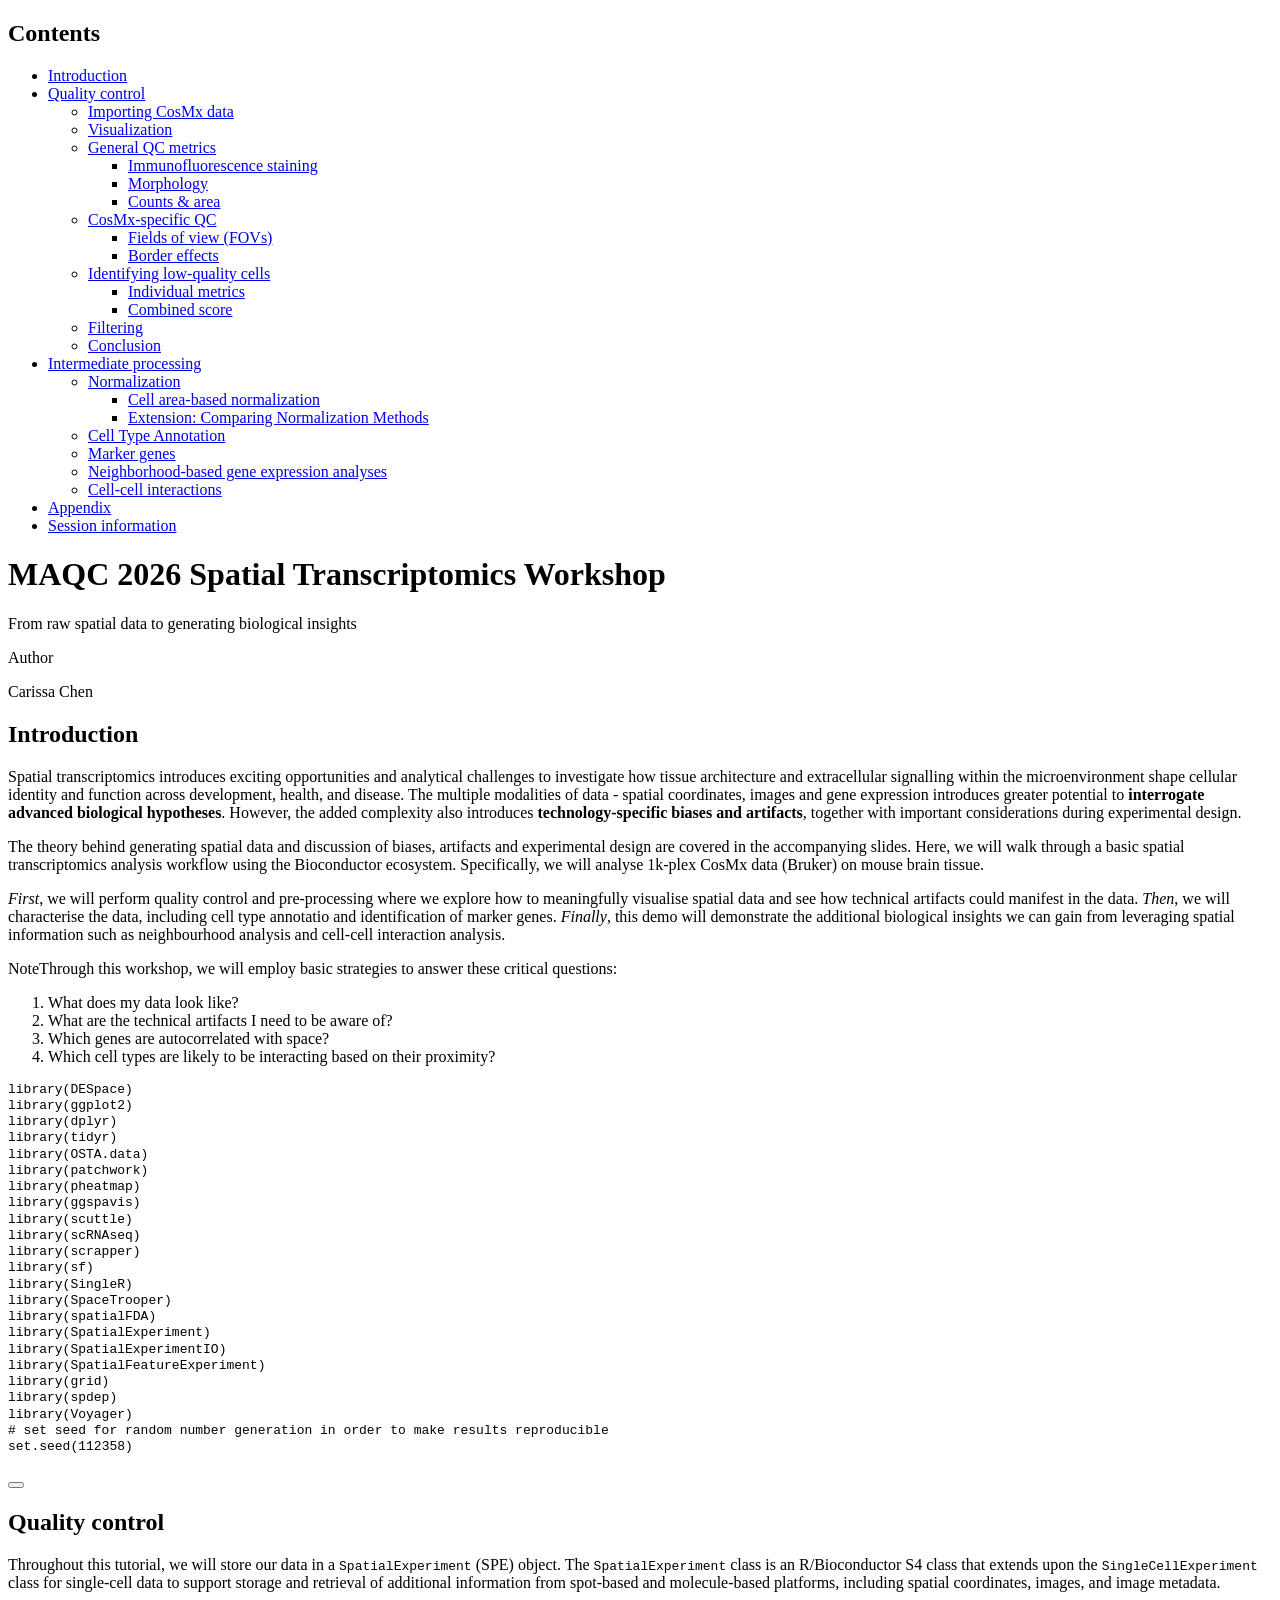
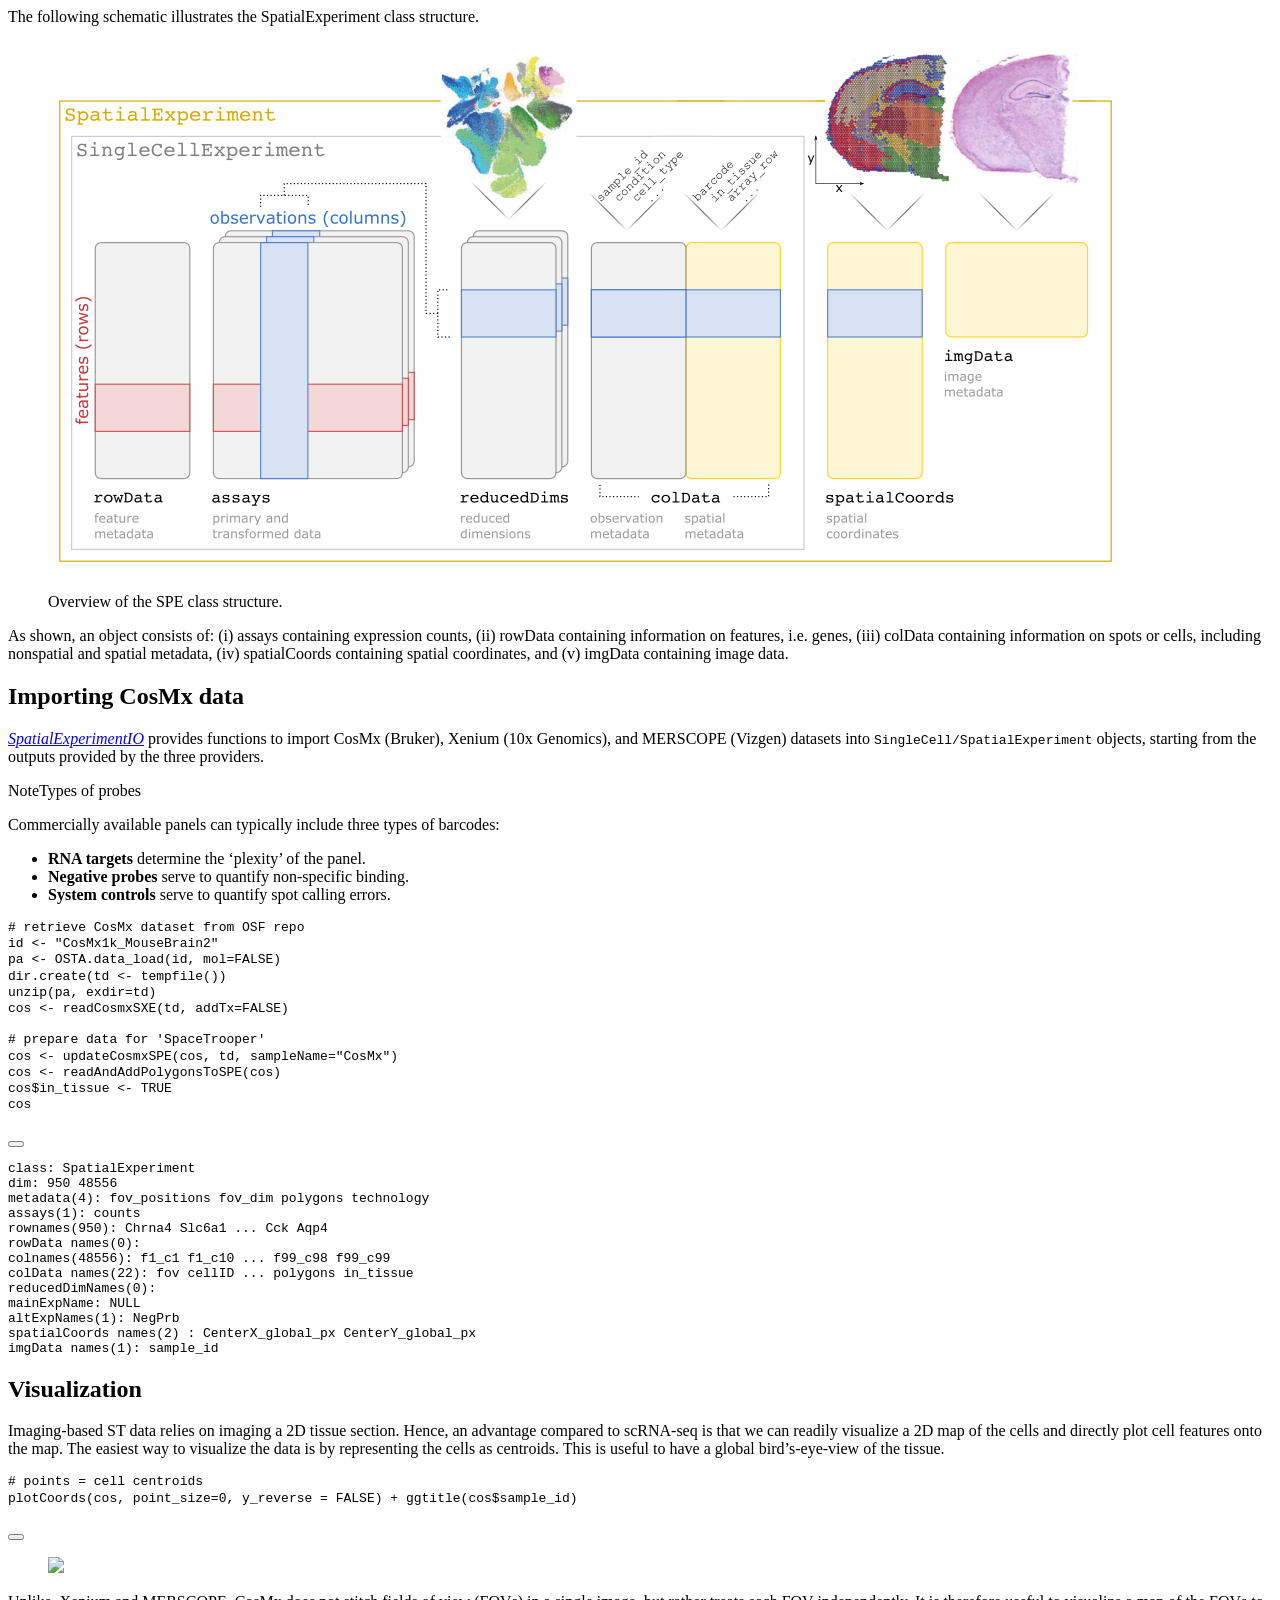
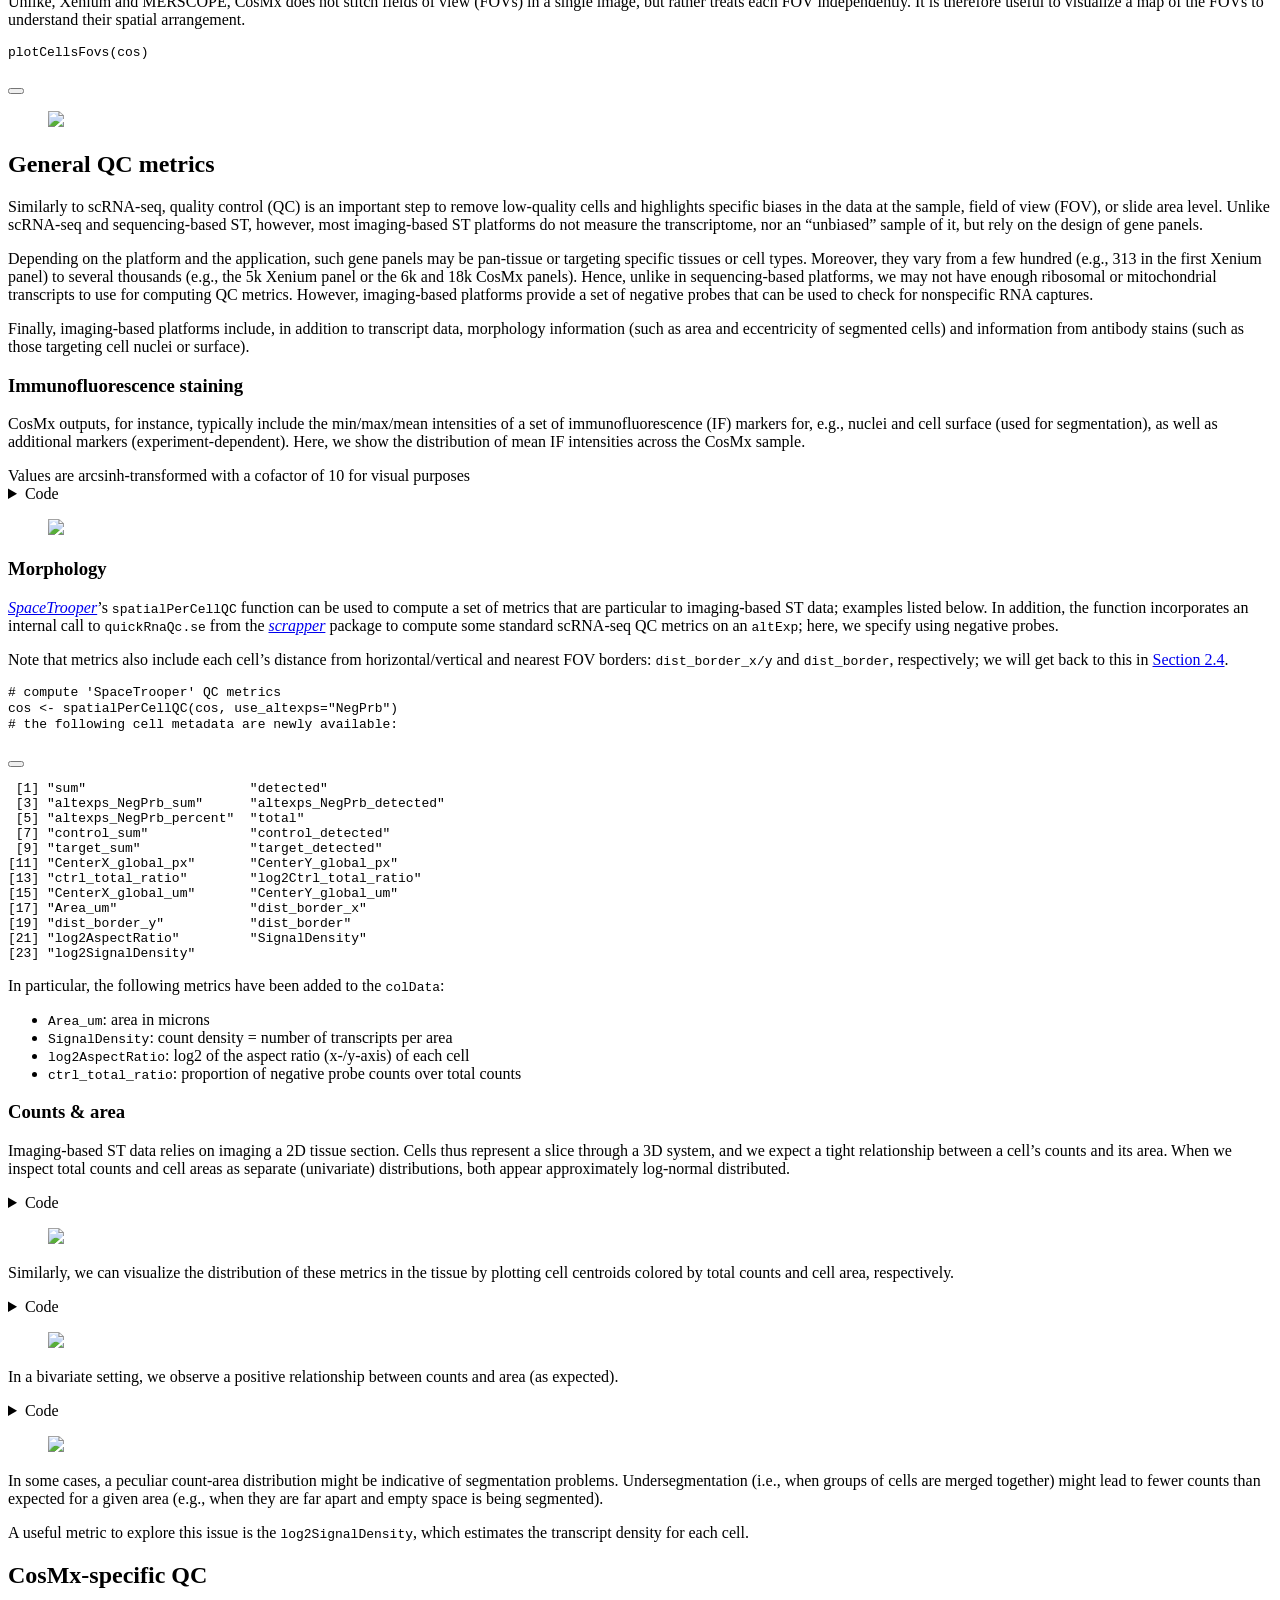
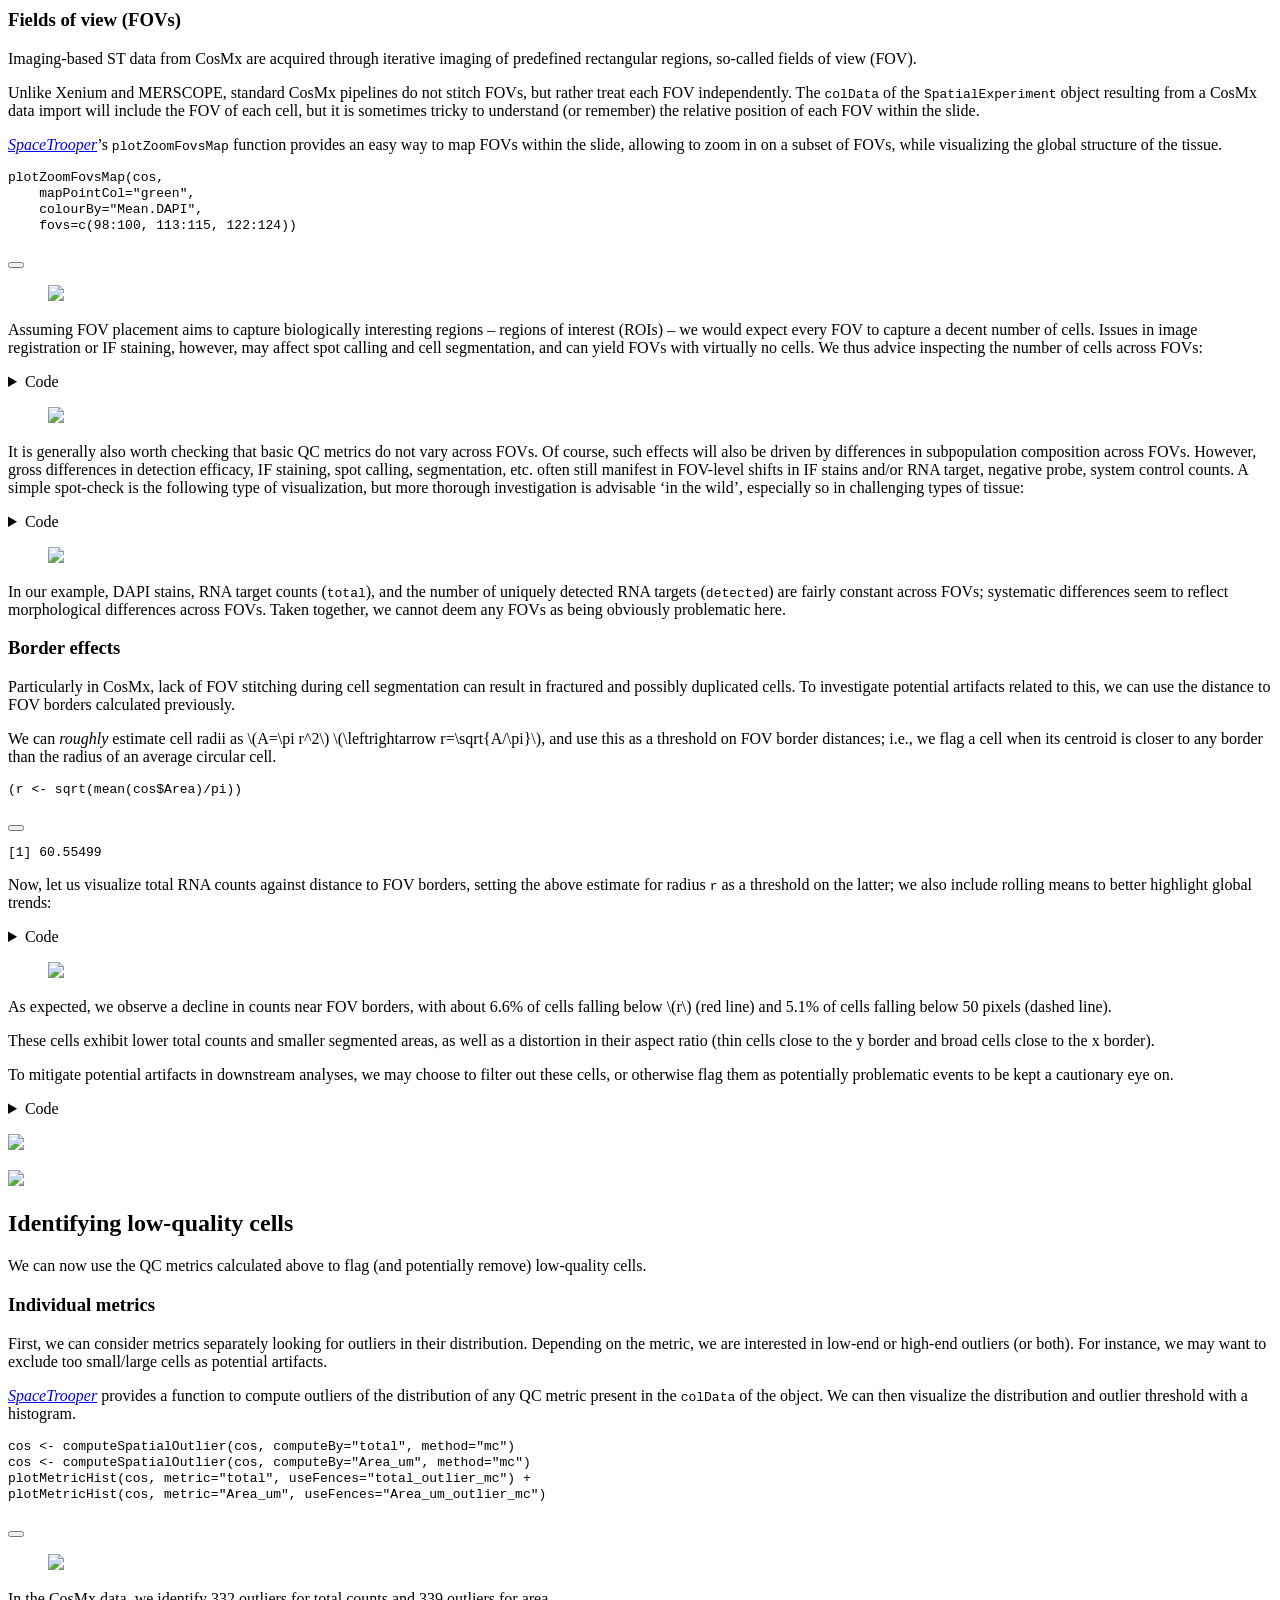
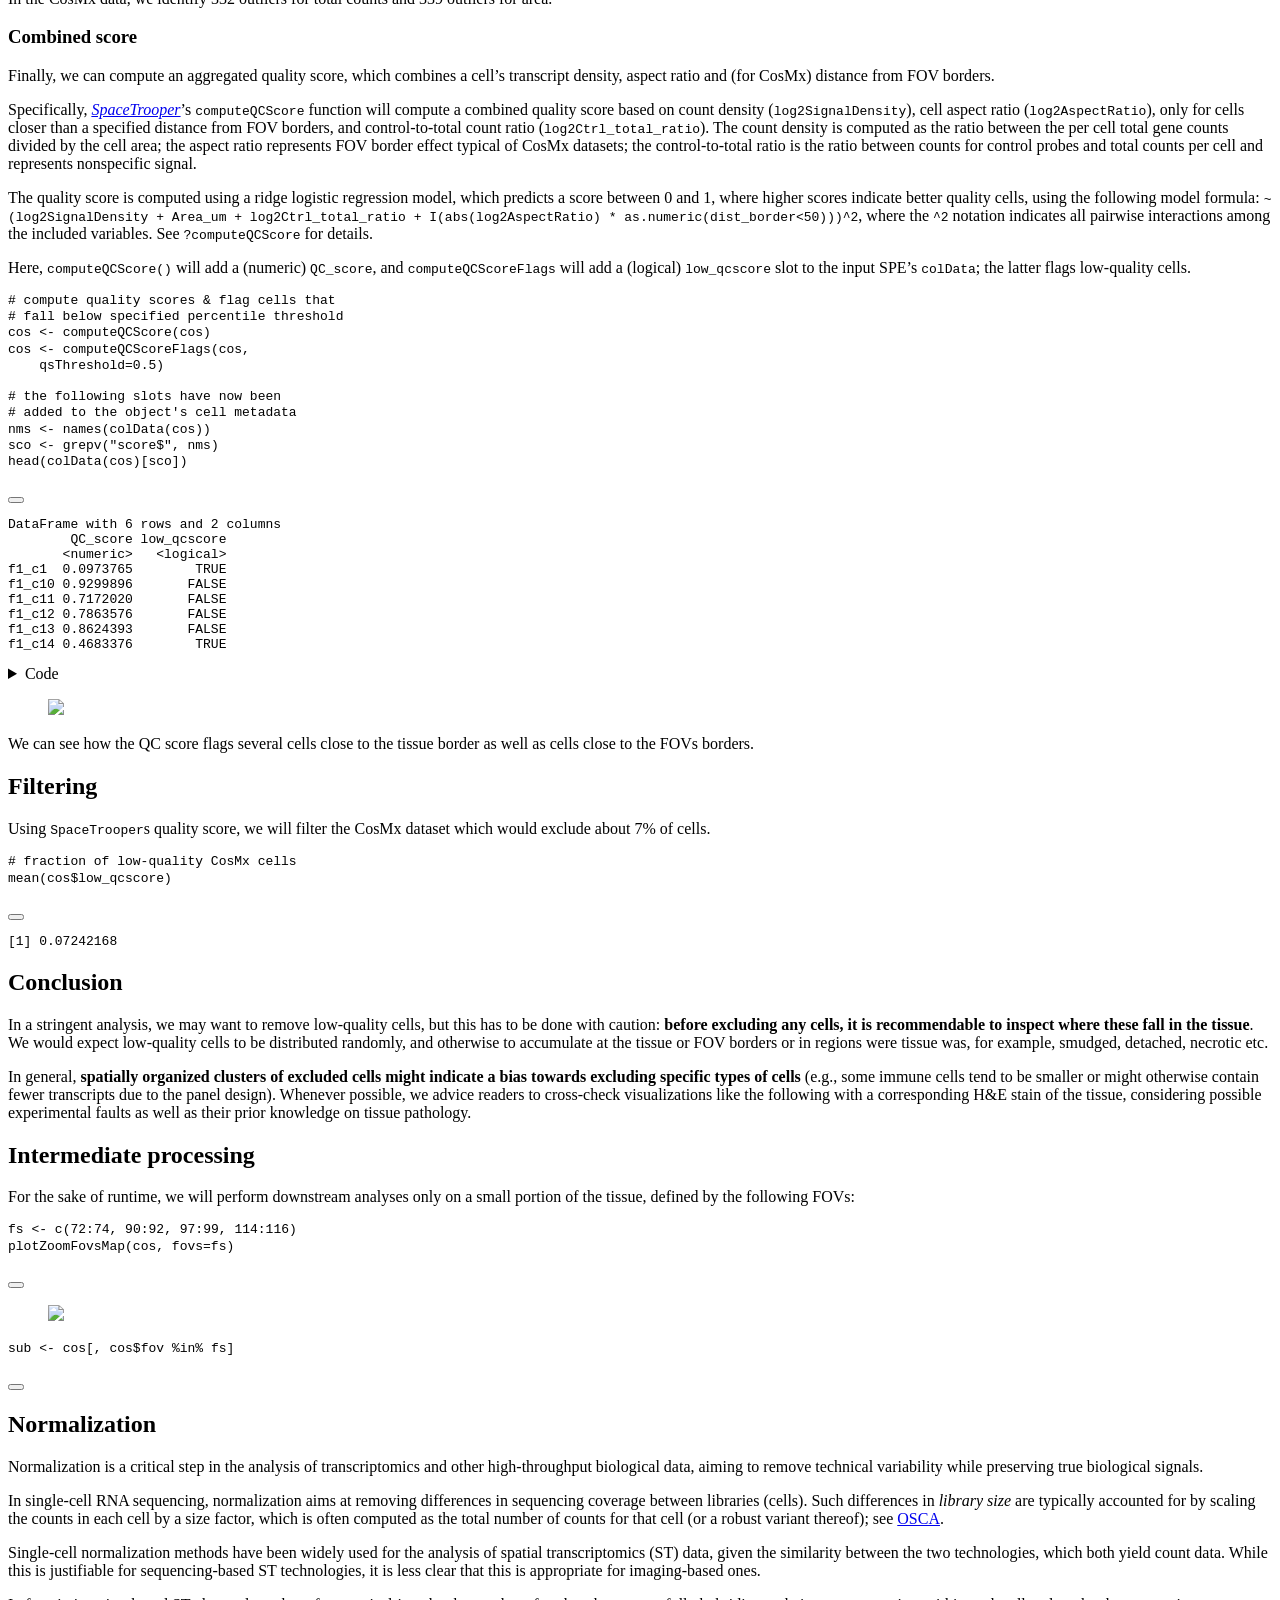
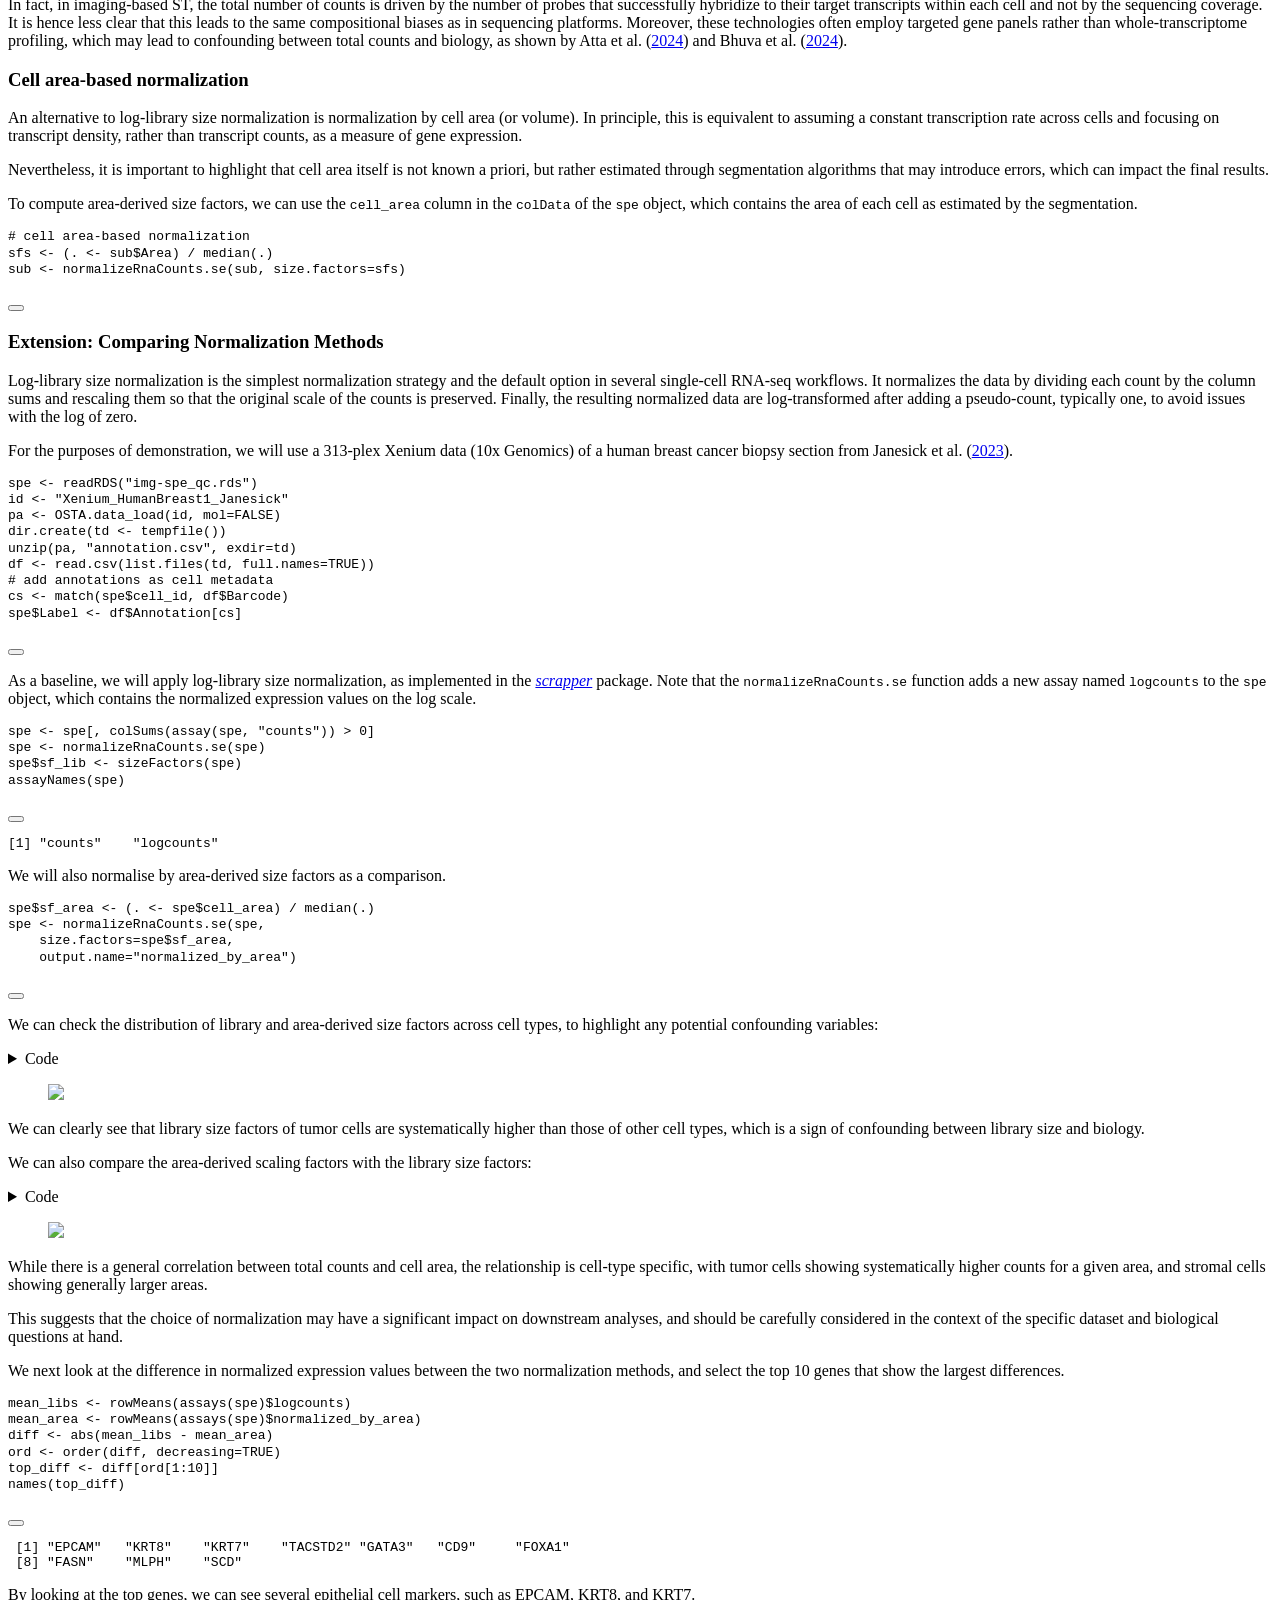
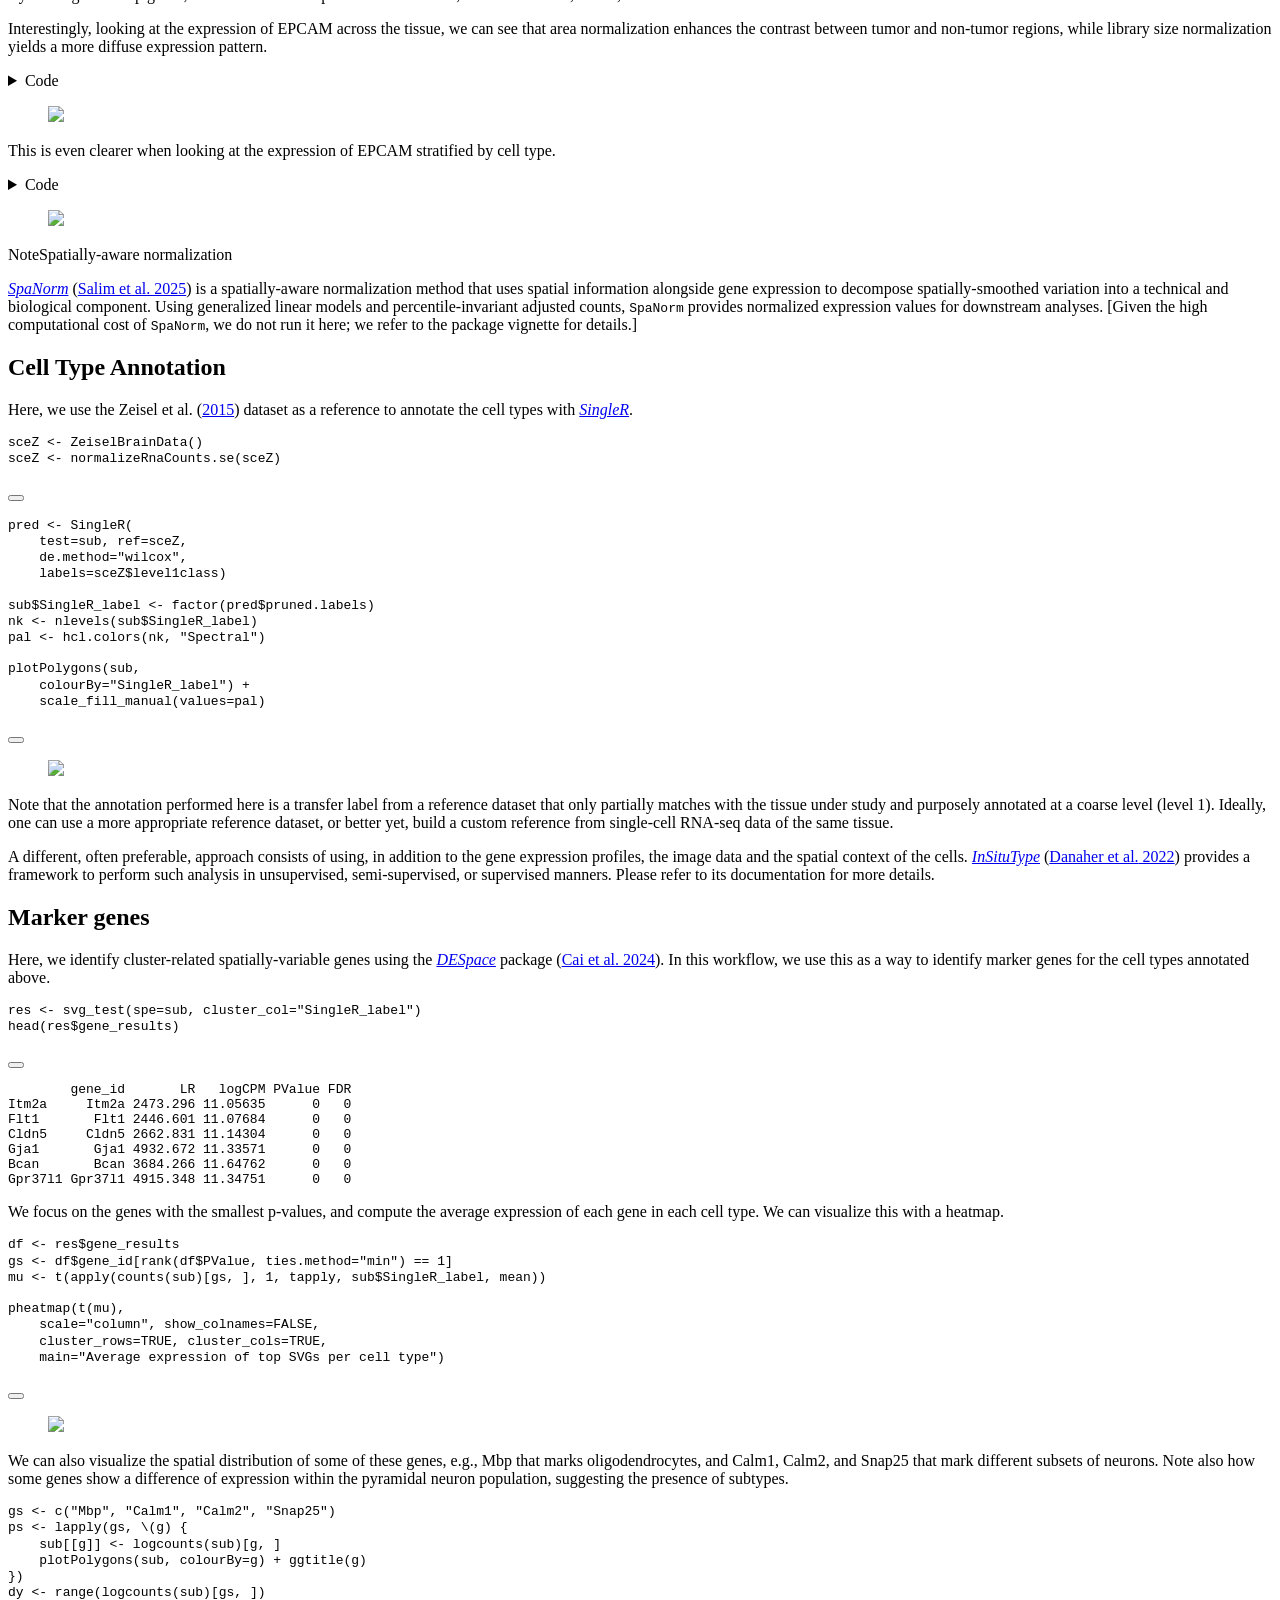
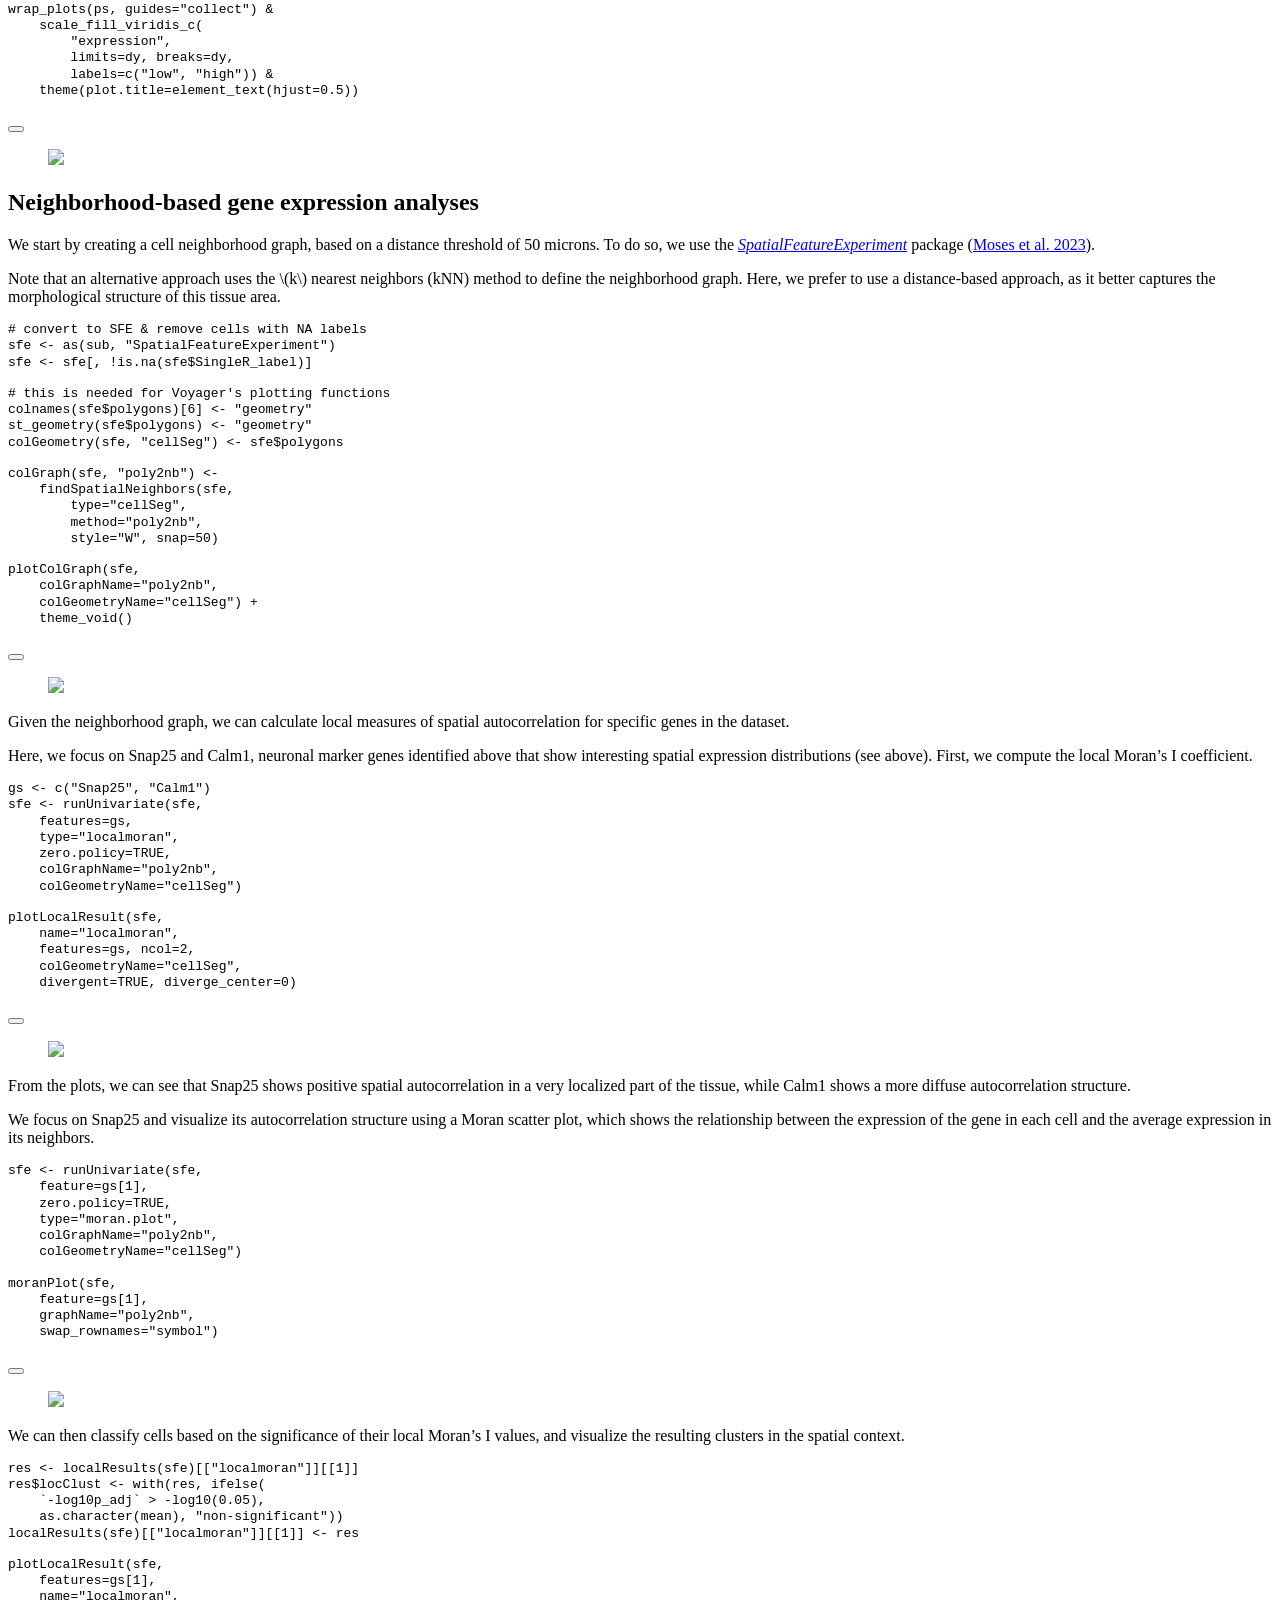
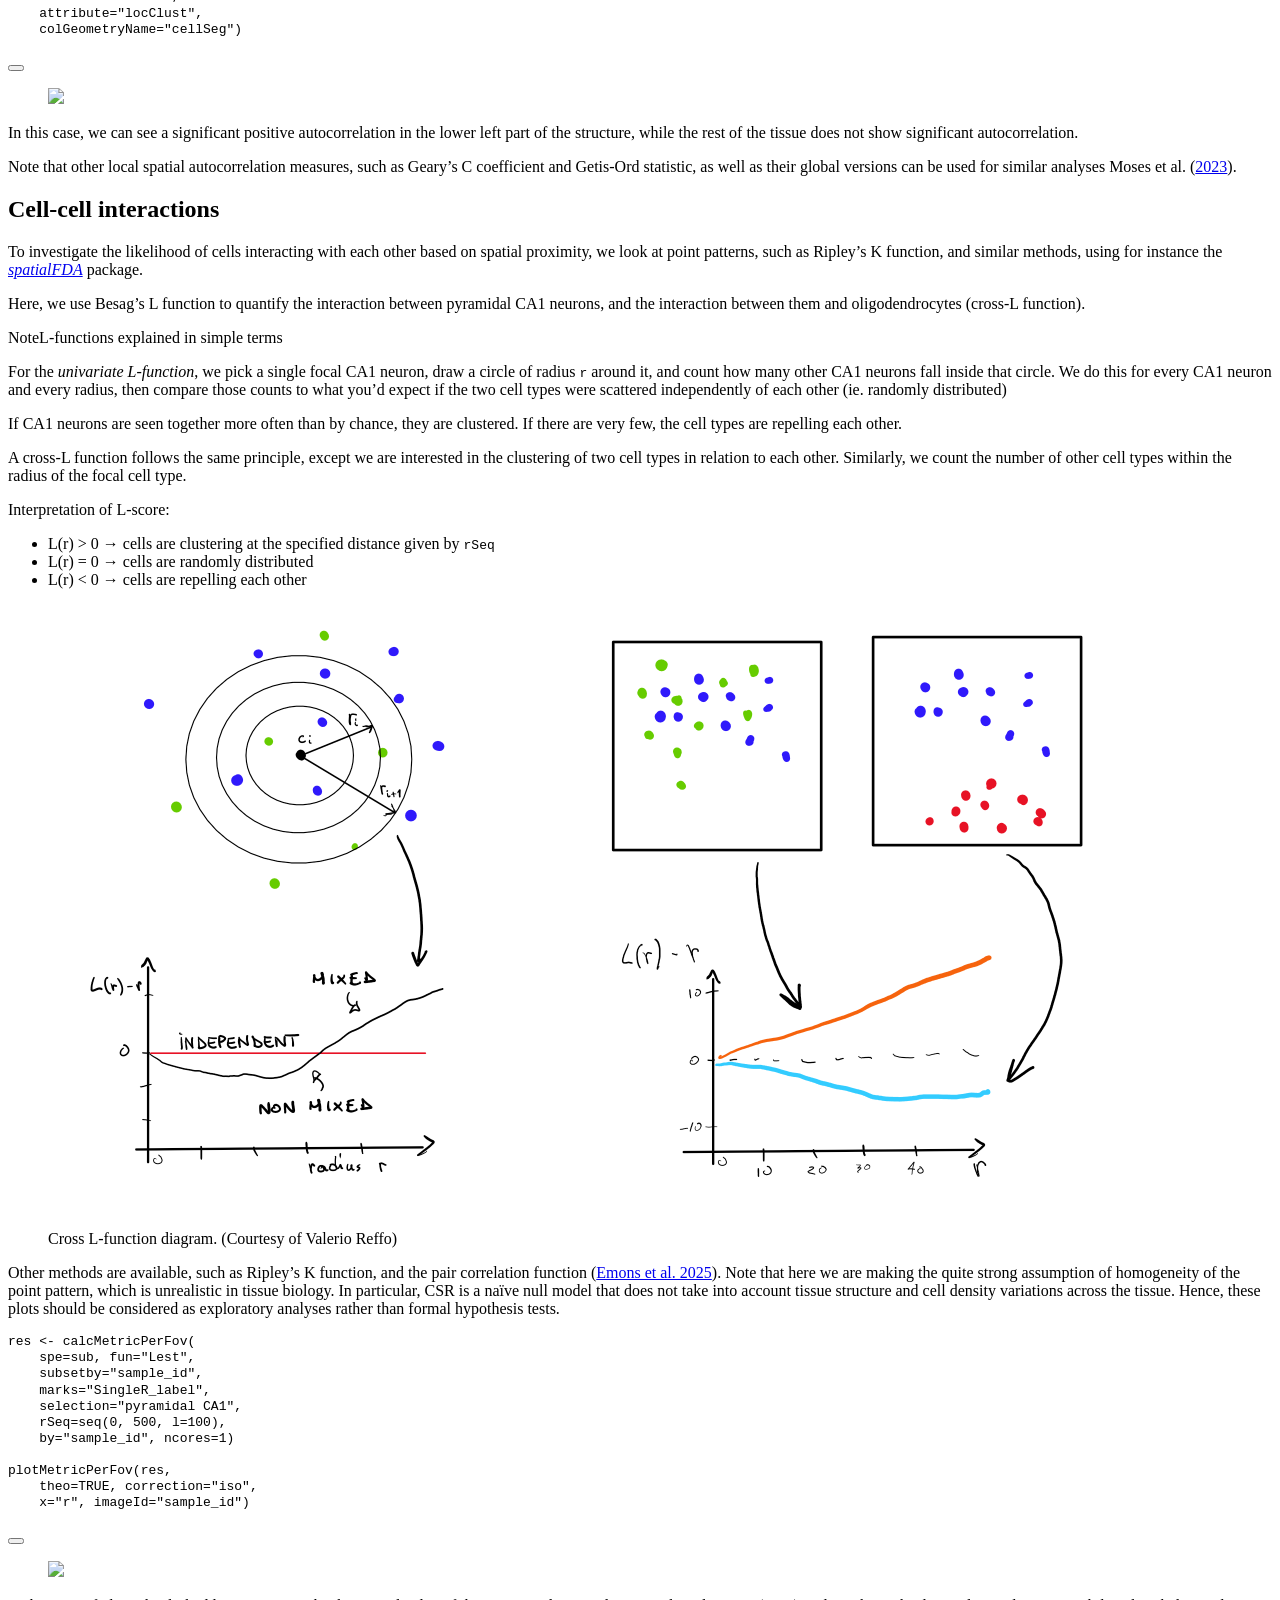
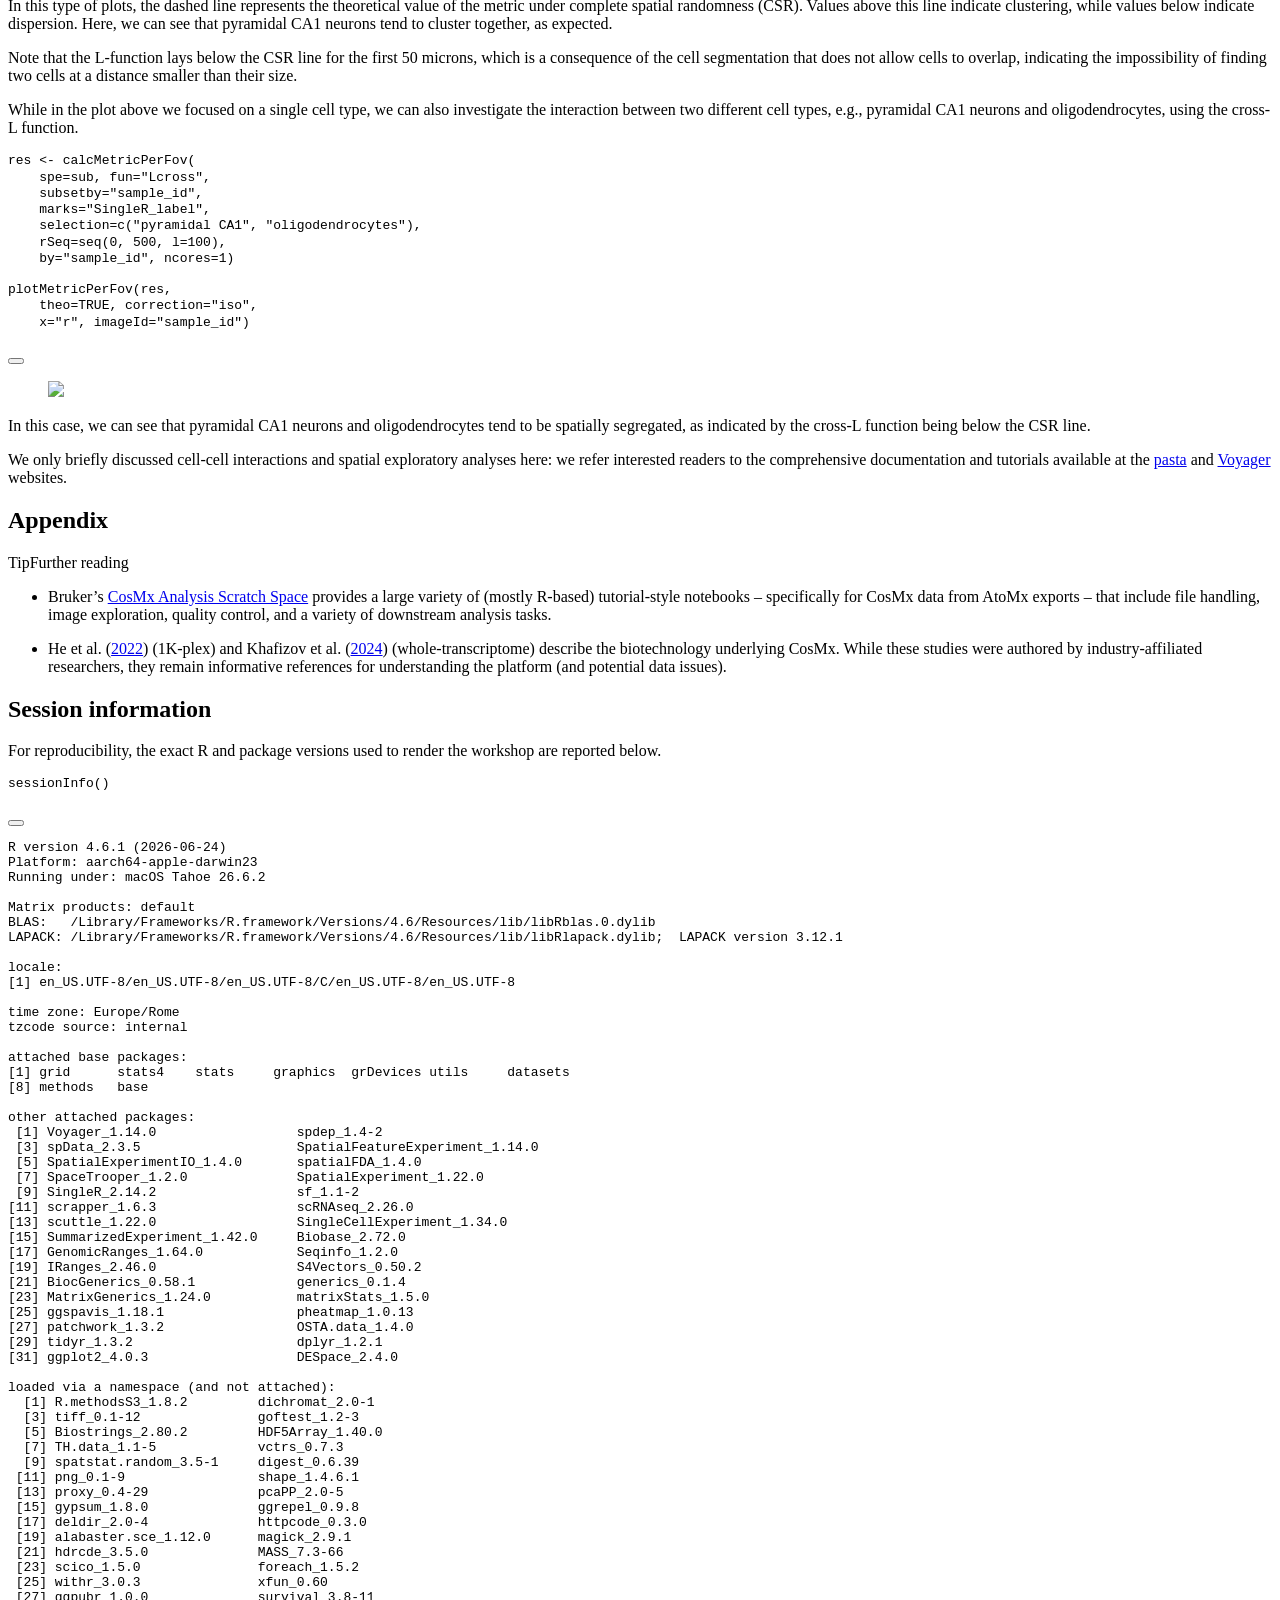
==== commit 2a29b61a: "update tutorial" ====
--- a/tutorial/extended-workflow-cosmx.html
+++ b/tutorial/extended-workflow-cosmx.html
@@ -144,7 +144,7 @@
   <li><a href="#visualization" id="toc-visualization" class="nav-link" data-scroll-target="#visualization">Visualization</a></li>
   <li><a href="#general-qc-metrics" id="toc-general-qc-metrics" class="nav-link" data-scroll-target="#general-qc-metrics">General QC metrics</a>
   <ul class="collapse">
-  <li><a href="#if-staining" id="toc-if-staining" class="nav-link" data-scroll-target="#if-staining">IF staining</a></li>
+  <li><a href="#immunofluorescence-staining" id="toc-immunofluorescence-staining" class="nav-link" data-scroll-target="#immunofluorescence-staining">Immunofluorescence staining</a></li>
   <li><a href="#morphology" id="toc-morphology" class="nav-link" data-scroll-target="#morphology">Morphology</a></li>
   <li><a href="#counts-area" id="toc-counts-area" class="nav-link" data-scroll-target="#counts-area">Counts &amp; area</a></li>
   </ul></li>
@@ -226,7 +226,7 @@
 <ol type="1">
 <li>What does my data look like?</li>
 <li>What are the technical artifacts I need to be aware of?</li>
-<li>Which gene expression patterns are autocorrelated with space?</li>
+<li>Which genes are autocorrelated with space?</li>
 <li>Which cell types are likely to be interacting based on their proximity?</li>
 </ol>
 </div>
@@ -259,6 +259,15 @@
 </section>
 <section id="quality-control" class="level1 page-columns page-full">
 <h1>Quality control</h1>
+<p>Throughout this tutorial, we will store our data in a <code>SpatialExperiment</code> (SPE) object. The <code>SpatialExperiment</code> class is an R/Bioconductor S4 class that extends upon the <code>SingleCellExperiment</code> class for single-cell data to support storage and retrieval of additional information from spot-based and molecule-based platforms, including spatial coordinates, images, and image metadata.</p>
+<p>The following schematic illustrates the SpatialExperiment class structure.</p>
+<div class="quarto-figure quarto-figure-center">
+<figure class="figure">
+<p><img src="spe-schematic.png" class="img-fluid figure-img"></p>
+<figcaption>Overview of the SPE class structure.</figcaption>
+</figure>
+</div>
+<p>As shown, an object consists of: (i) assays containing expression counts, (ii) rowData containing information on features, i.e.&nbsp;genes, (iii) colData containing information on spots or cells, including nonspatial and spatial metadata, (iv) spatialCoords containing spatial coordinates, and (v) imgData containing image data.</p>
 <section id="importing-cosmx-data" class="level2">
 <h2 class="anchored" data-anchor-id="importing-cosmx-data">Importing CosMx data</h2>
 <p><em><a href="https://bioconductor.org/packages/3.23/SpatialExperimentIO">SpatialExperimentIO</a></em> provides functions to import CosMx (Bruker), Xenium (10x Genomics), and MERSCOPE (Vizgen) datasets into <code>SingleCell/SpatialExperiment</code> objects, starting from the outputs provided by the three providers.</p>
@@ -341,8 +350,8 @@
 <p>Similarly to scRNA-seq, quality control (QC) is an important step to remove low-quality cells and highlights specific biases in the data at the sample, field of view (FOV), or slide area level. Unlike scRNA-seq and sequencing-based ST, however, most imaging-based ST platforms do not measure the transcriptome, nor an “unbiased” sample of it, but rely on the design of gene panels.</p>
 <p>Depending on the platform and the application, such gene panels may be pan-tissue or targeting specific tissues or cell types. Moreover, they vary from a few hundred (e.g., 313 in the first Xenium panel) to several thousands (e.g., the 5k Xenium panel or the 6k and 18k CosMx panels). Hence, unlike in sequencing-based platforms, we may not have enough ribosomal or mitochondrial transcripts to use for computing QC metrics. However, imaging-based platforms provide a set of negative probes that can be used to check for nonspecific RNA captures.</p>
 <p>Finally, imaging-based platforms include, in addition to transcript data, morphology information (such as area and eccentricity of segmented cells) and information from antibody stains (such as those targeting cell nuclei or surface).</p>
-<section id="if-staining" class="level3 page-columns page-full">
-<h3 class="anchored" data-anchor-id="if-staining">IF staining</h3>
+<section id="immunofluorescence-staining" class="level3 page-columns page-full">
+<h3 class="anchored" data-anchor-id="immunofluorescence-staining">Immunofluorescence staining</h3>
 <div class="page-columns page-full"><p>CosMx outputs, for instance, typically include the min/max/mean intensities of a set of immunofluorescence (IF) markers for, e.g., nuclei and cell surface (used for segmentation), as well as additional markers (experiment-dependent). Here, we show the distribution of mean IF intensities across the CosMx sample. </p><div class="no-row-height column-margin column-container"><span class="margin-aside">Values are arcsinh-transformed with a cofactor of 10 for visual purposes</span></div></div>
 <div class="cell">
 <details class="code-fold">
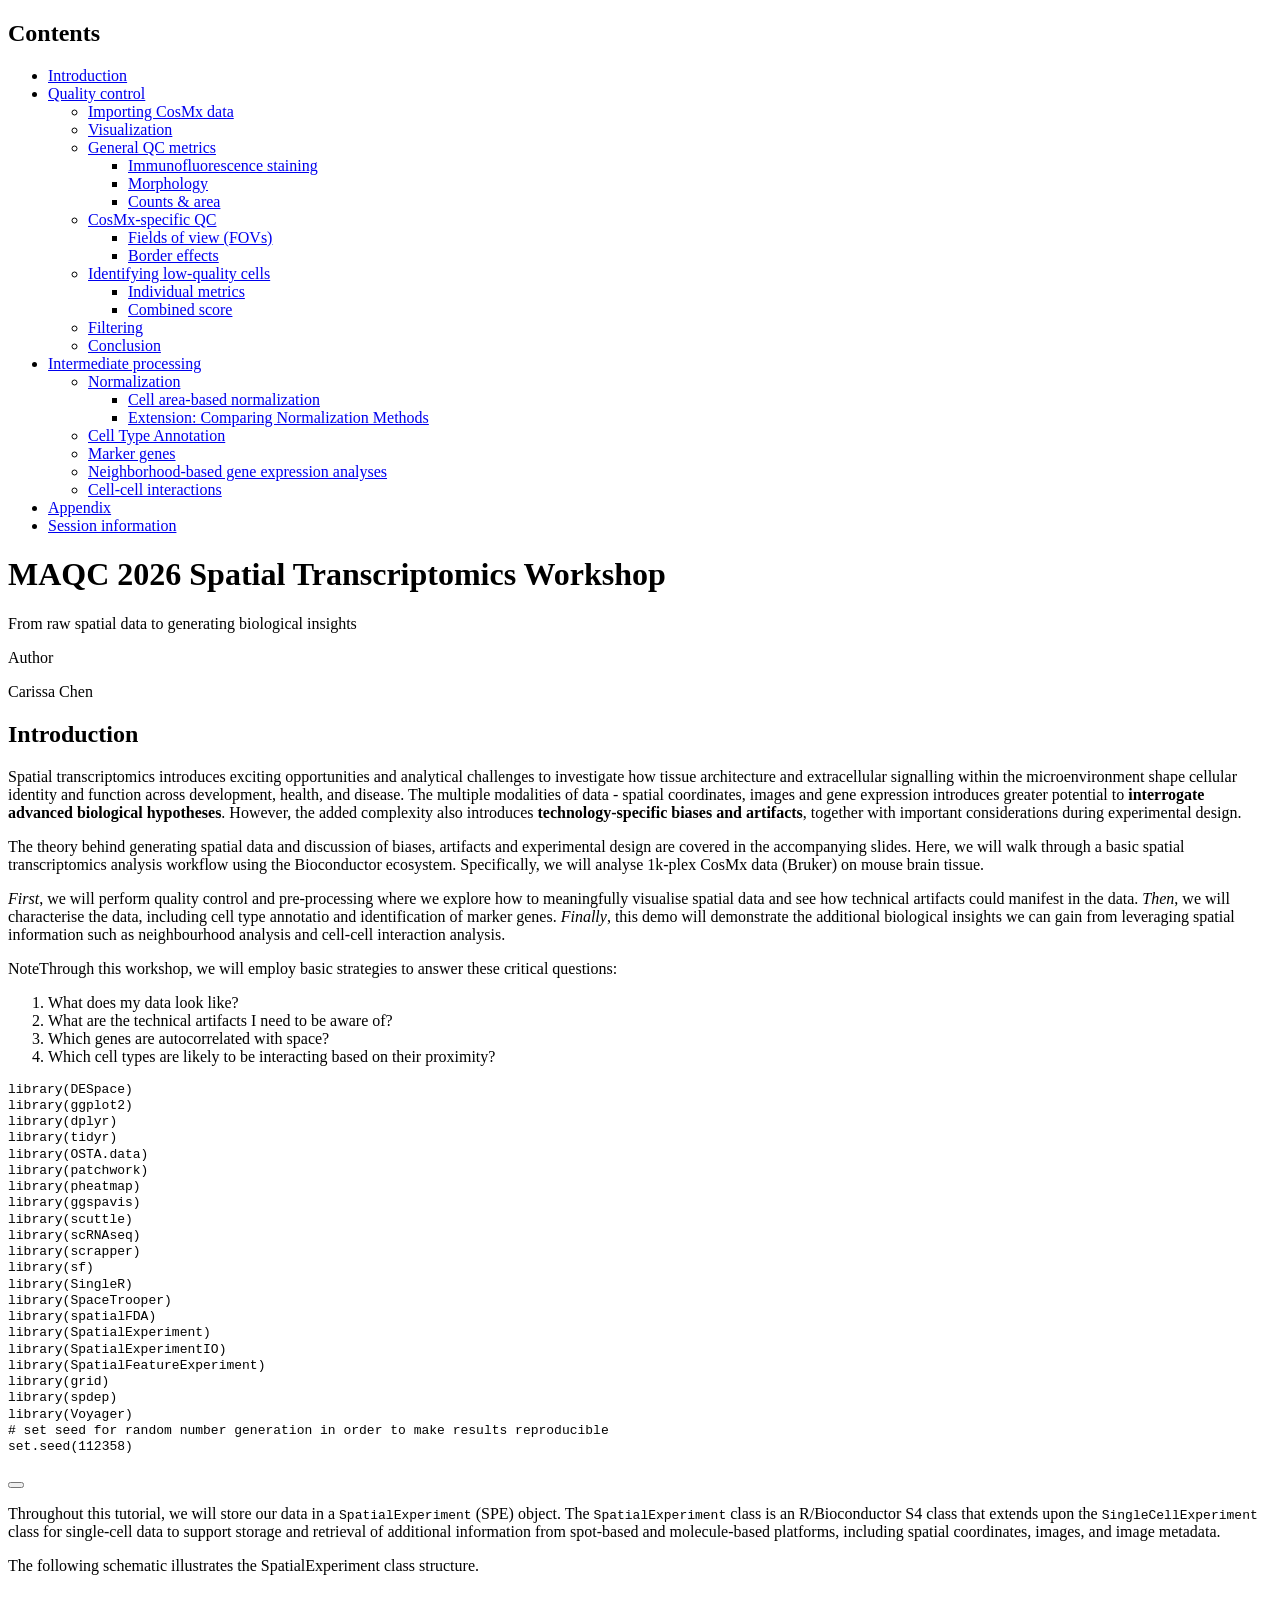
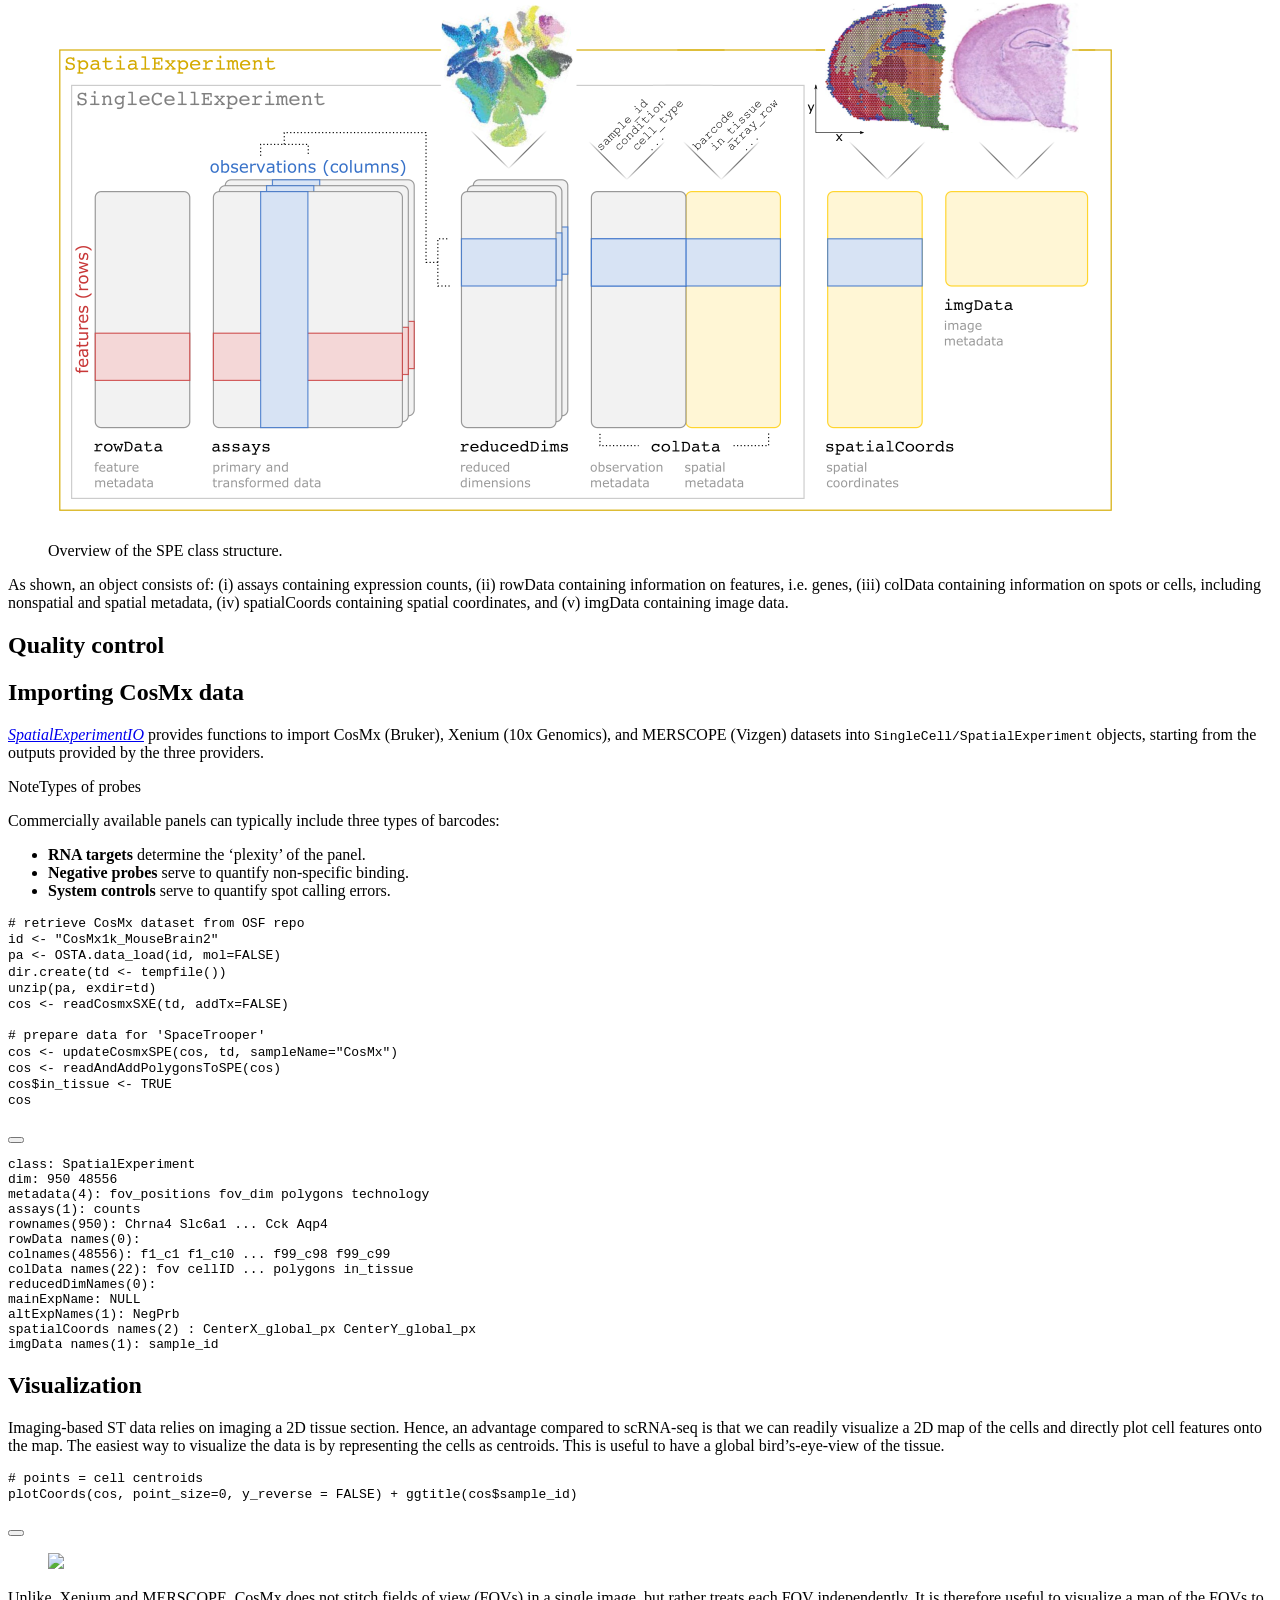
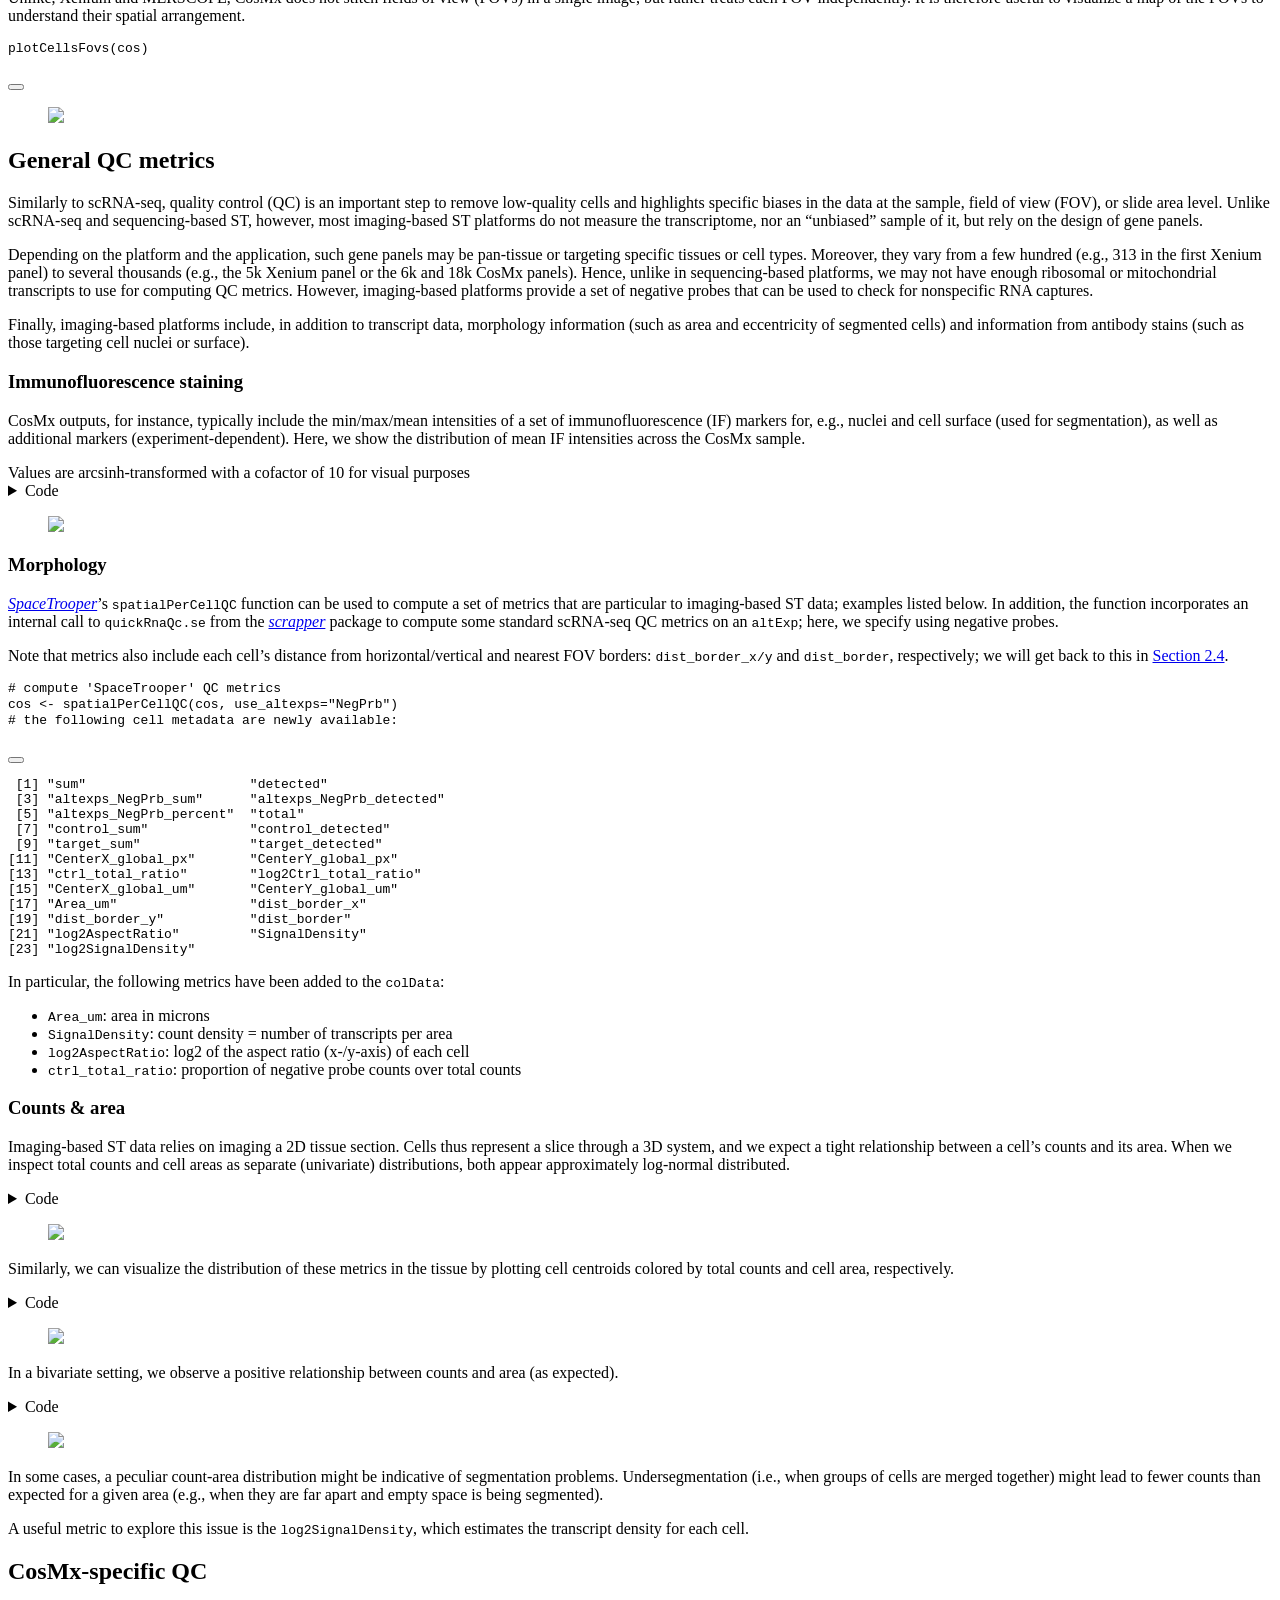
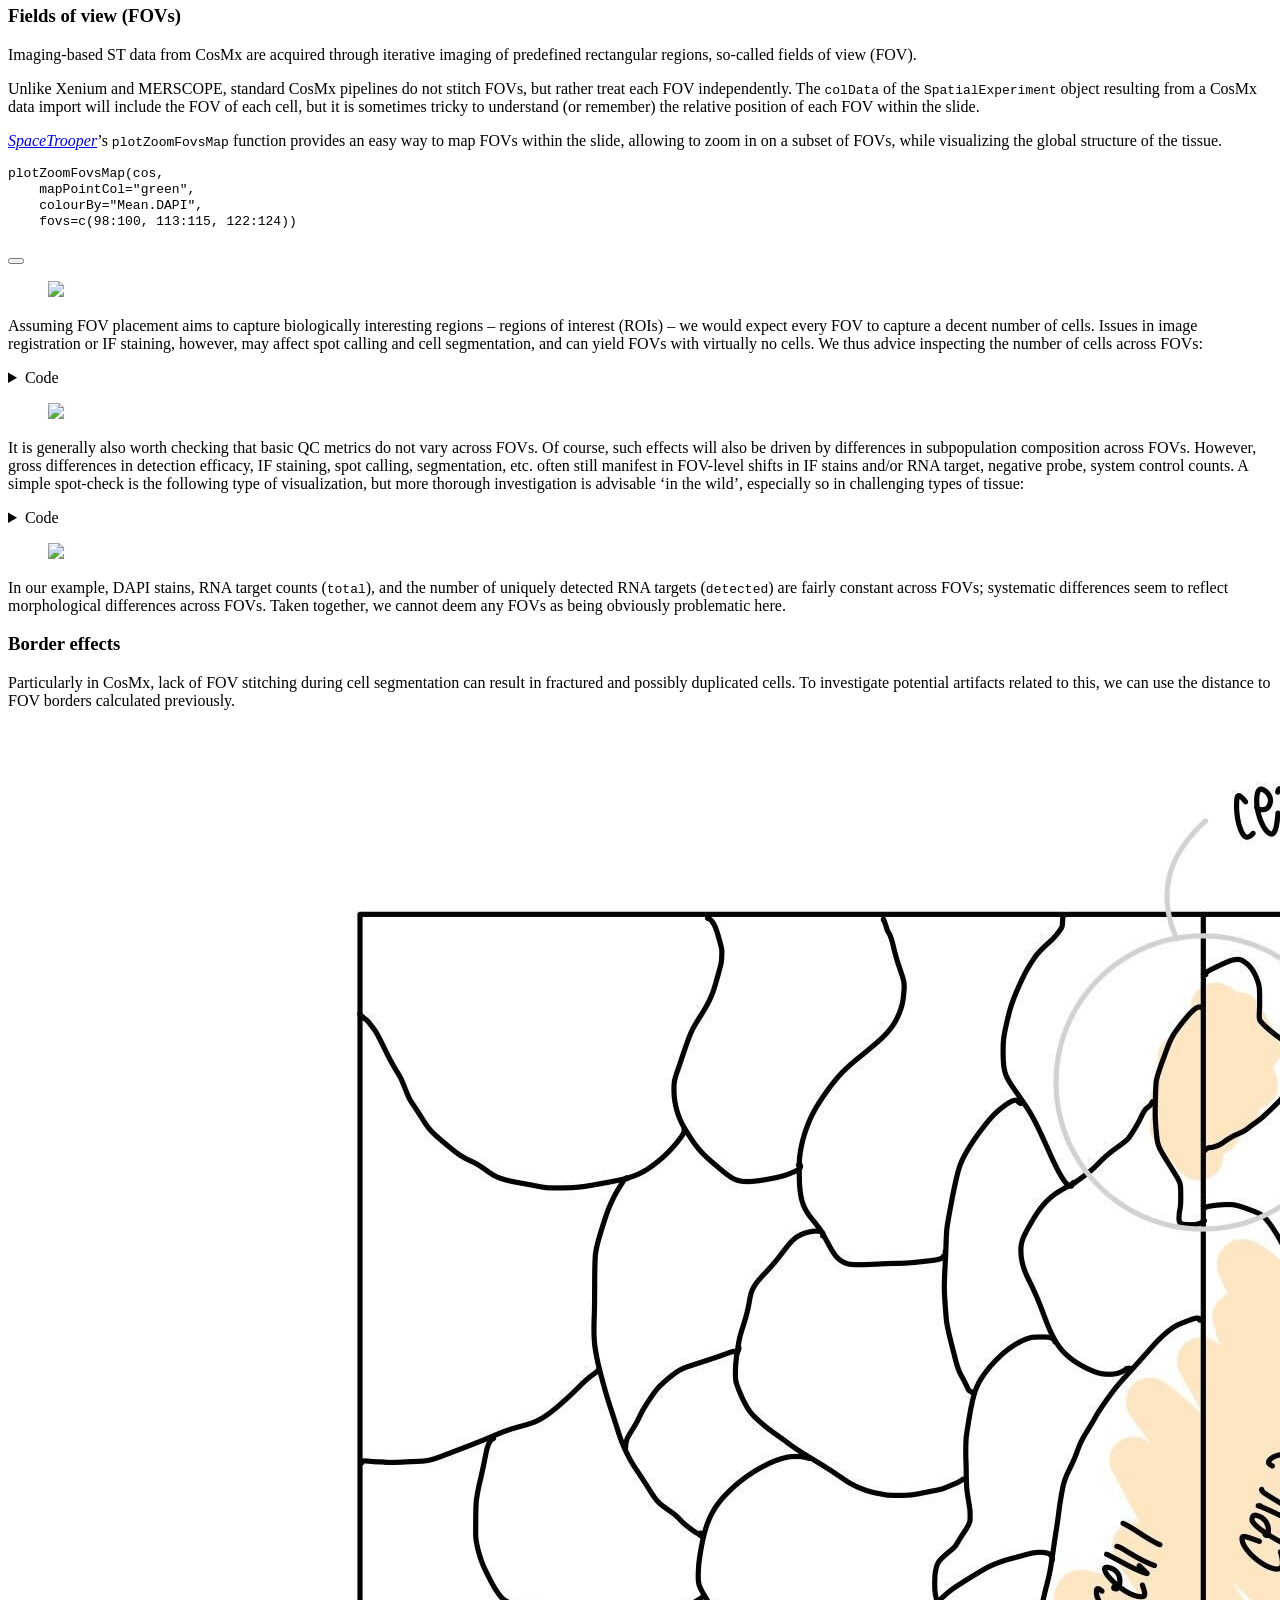
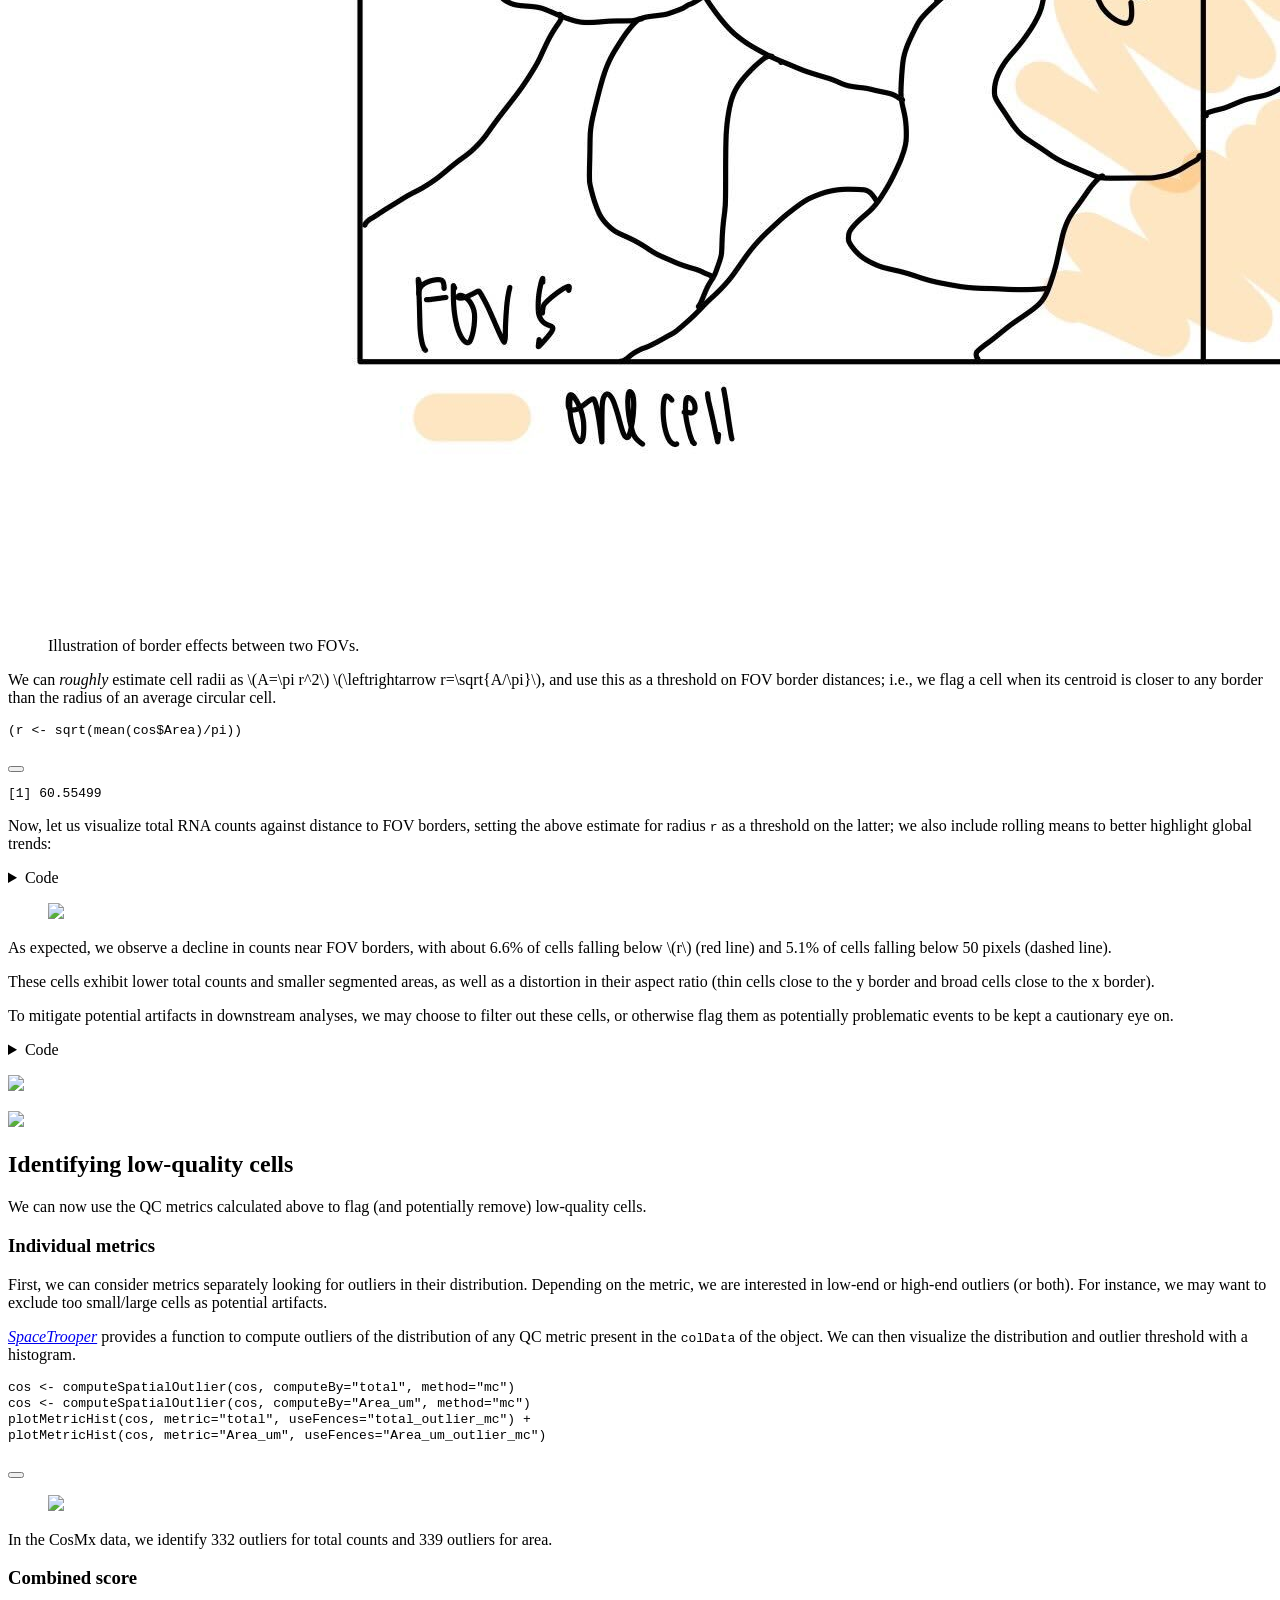
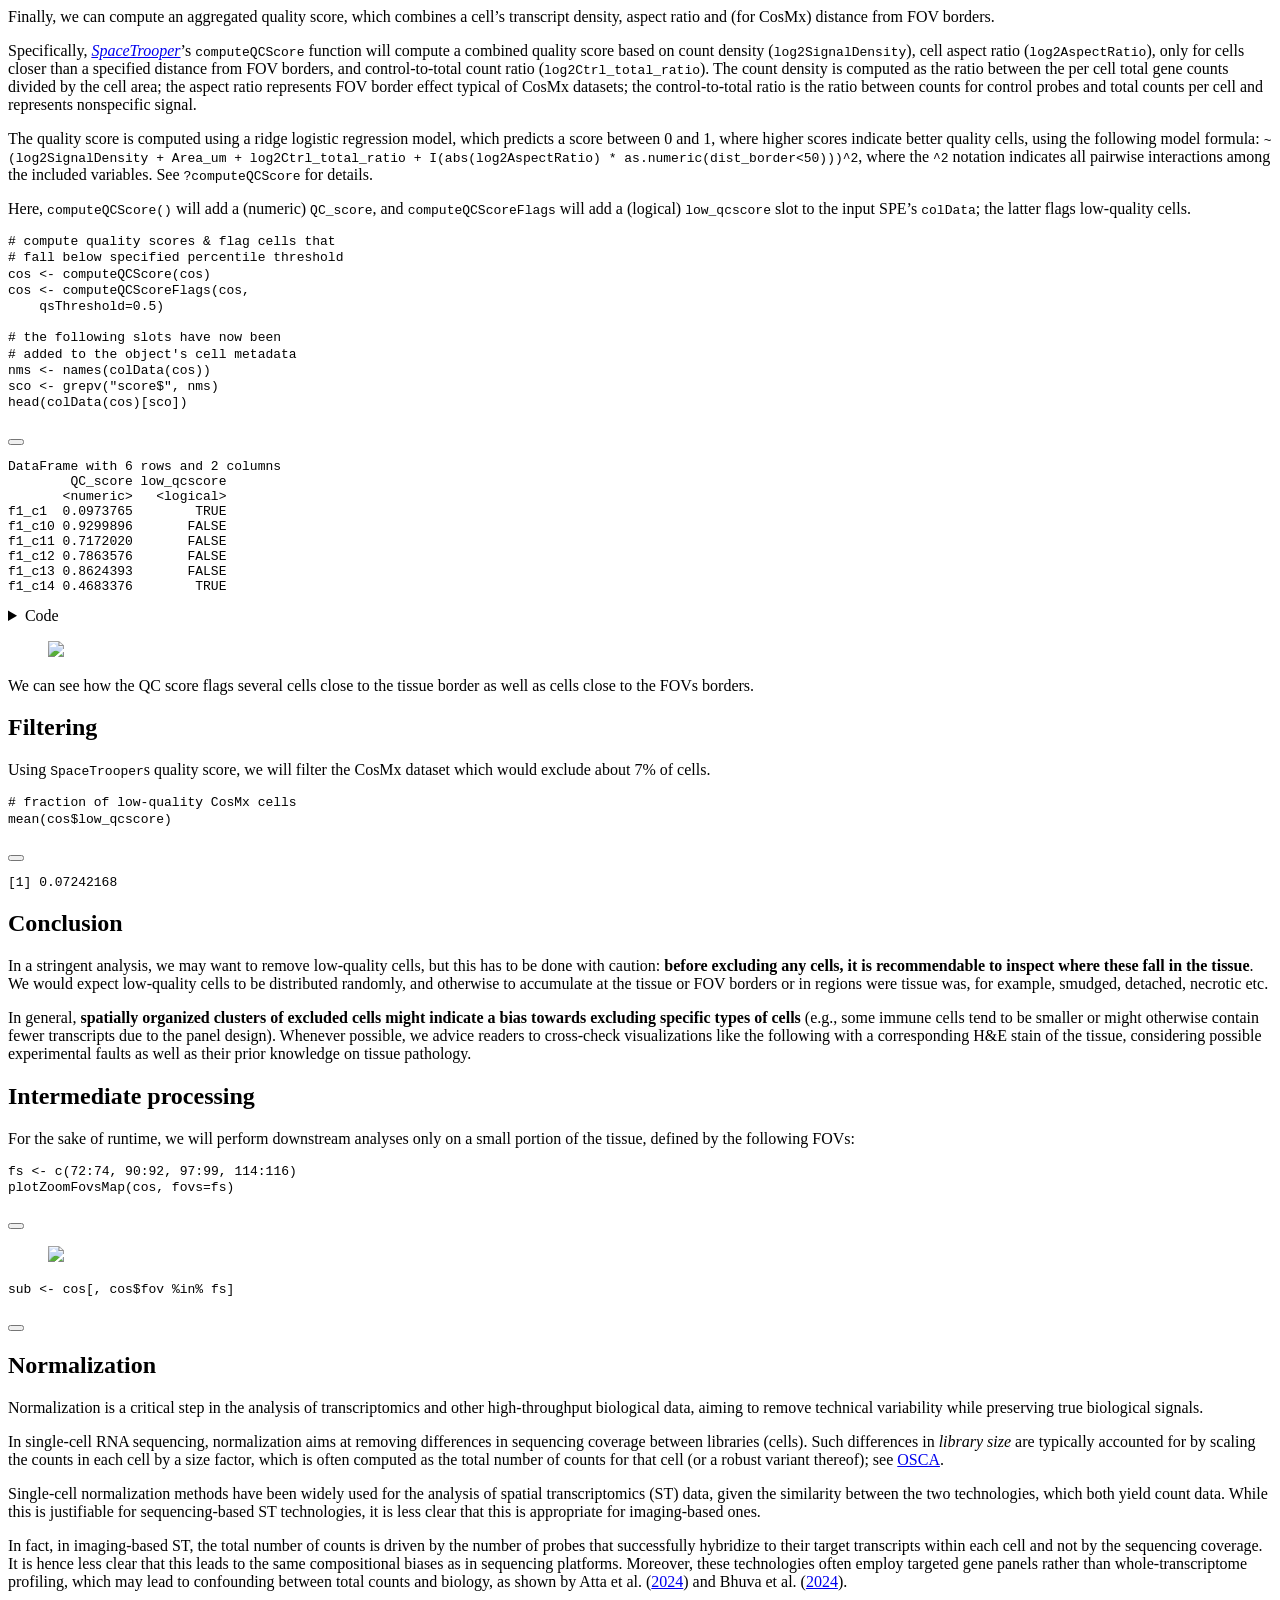
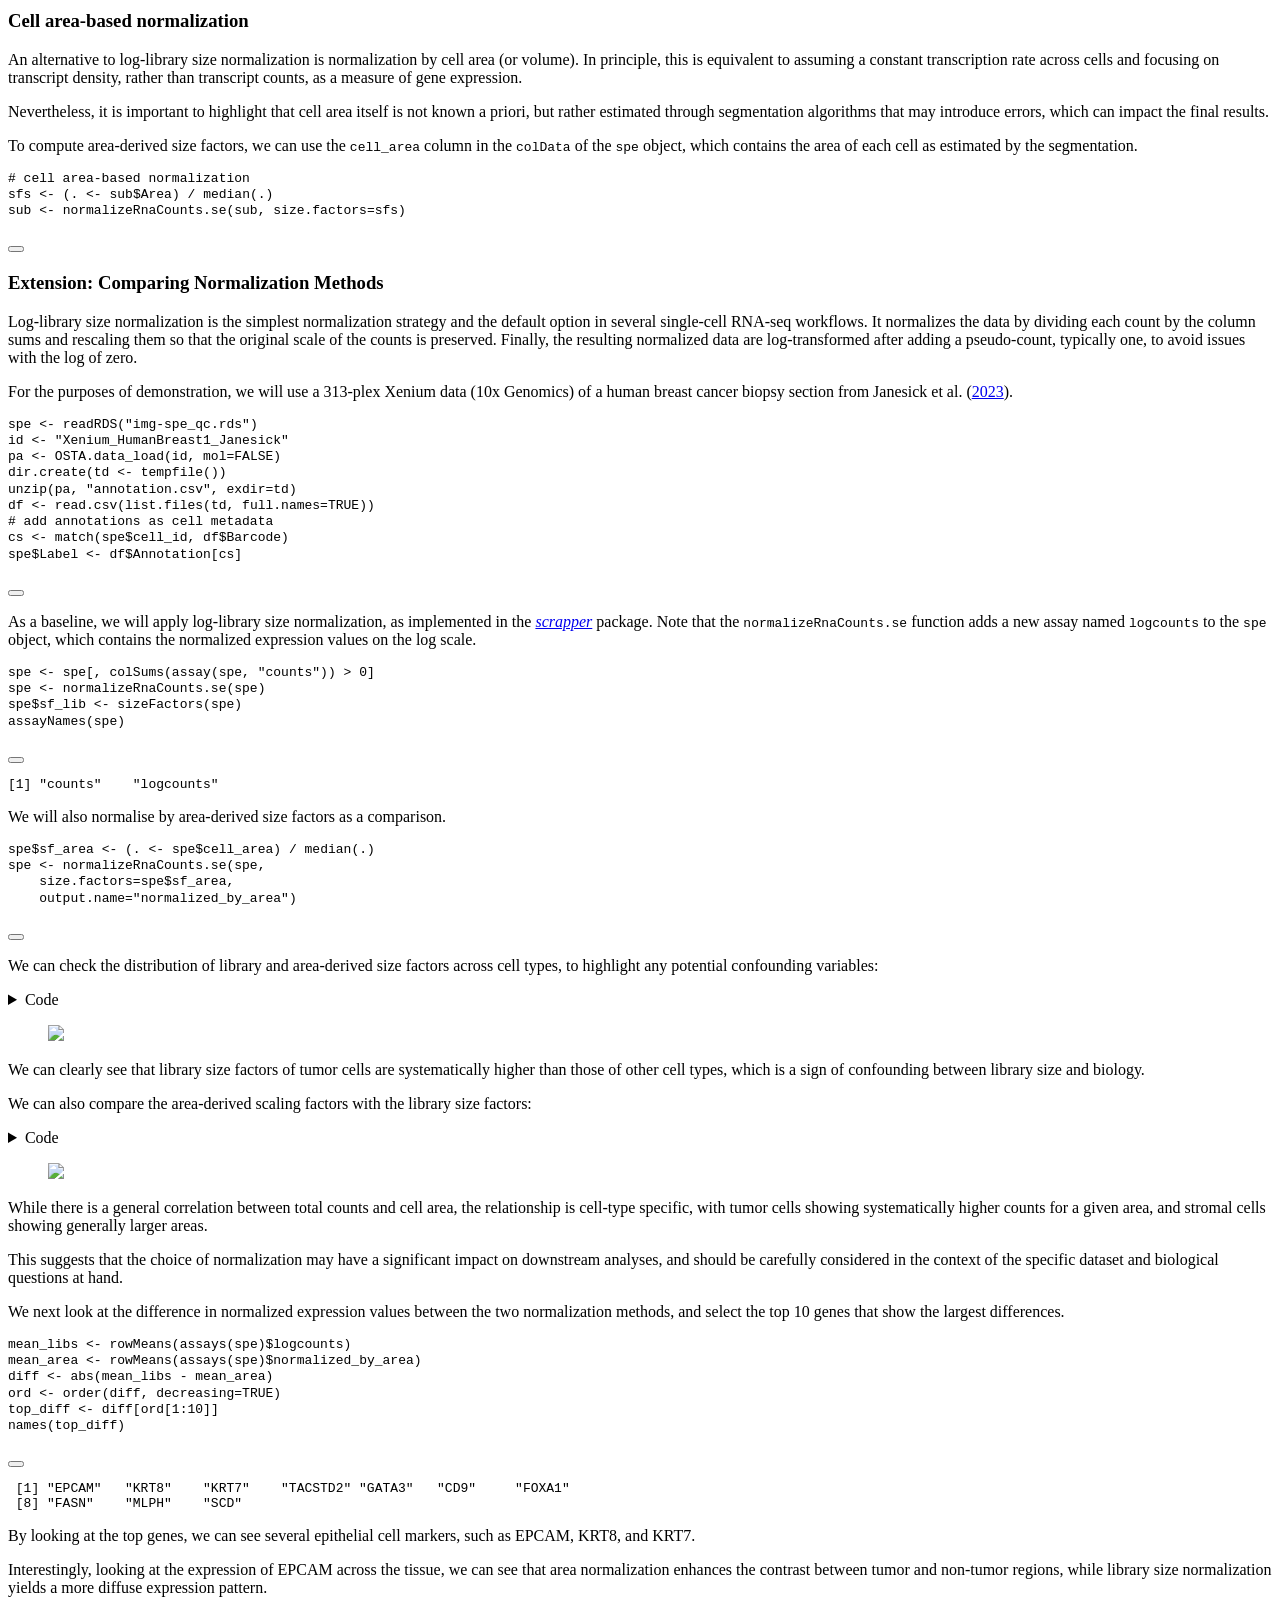
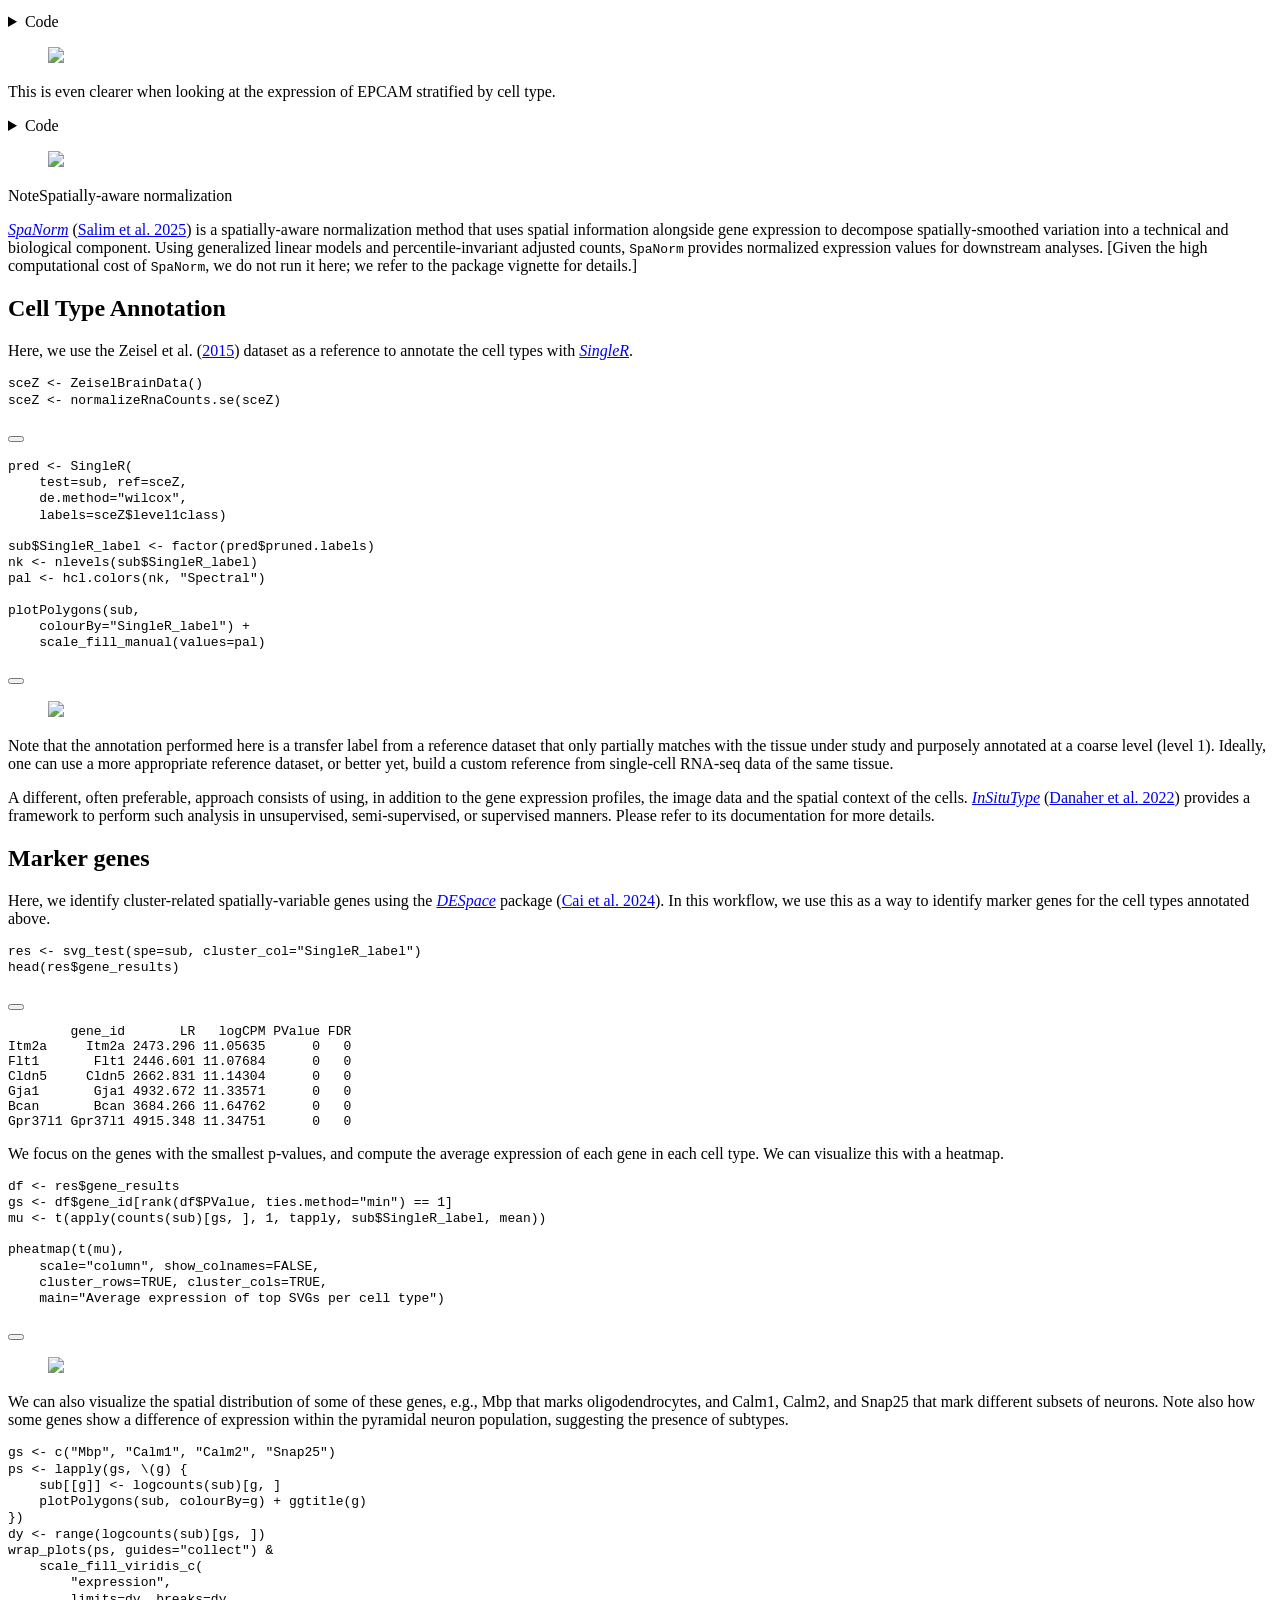
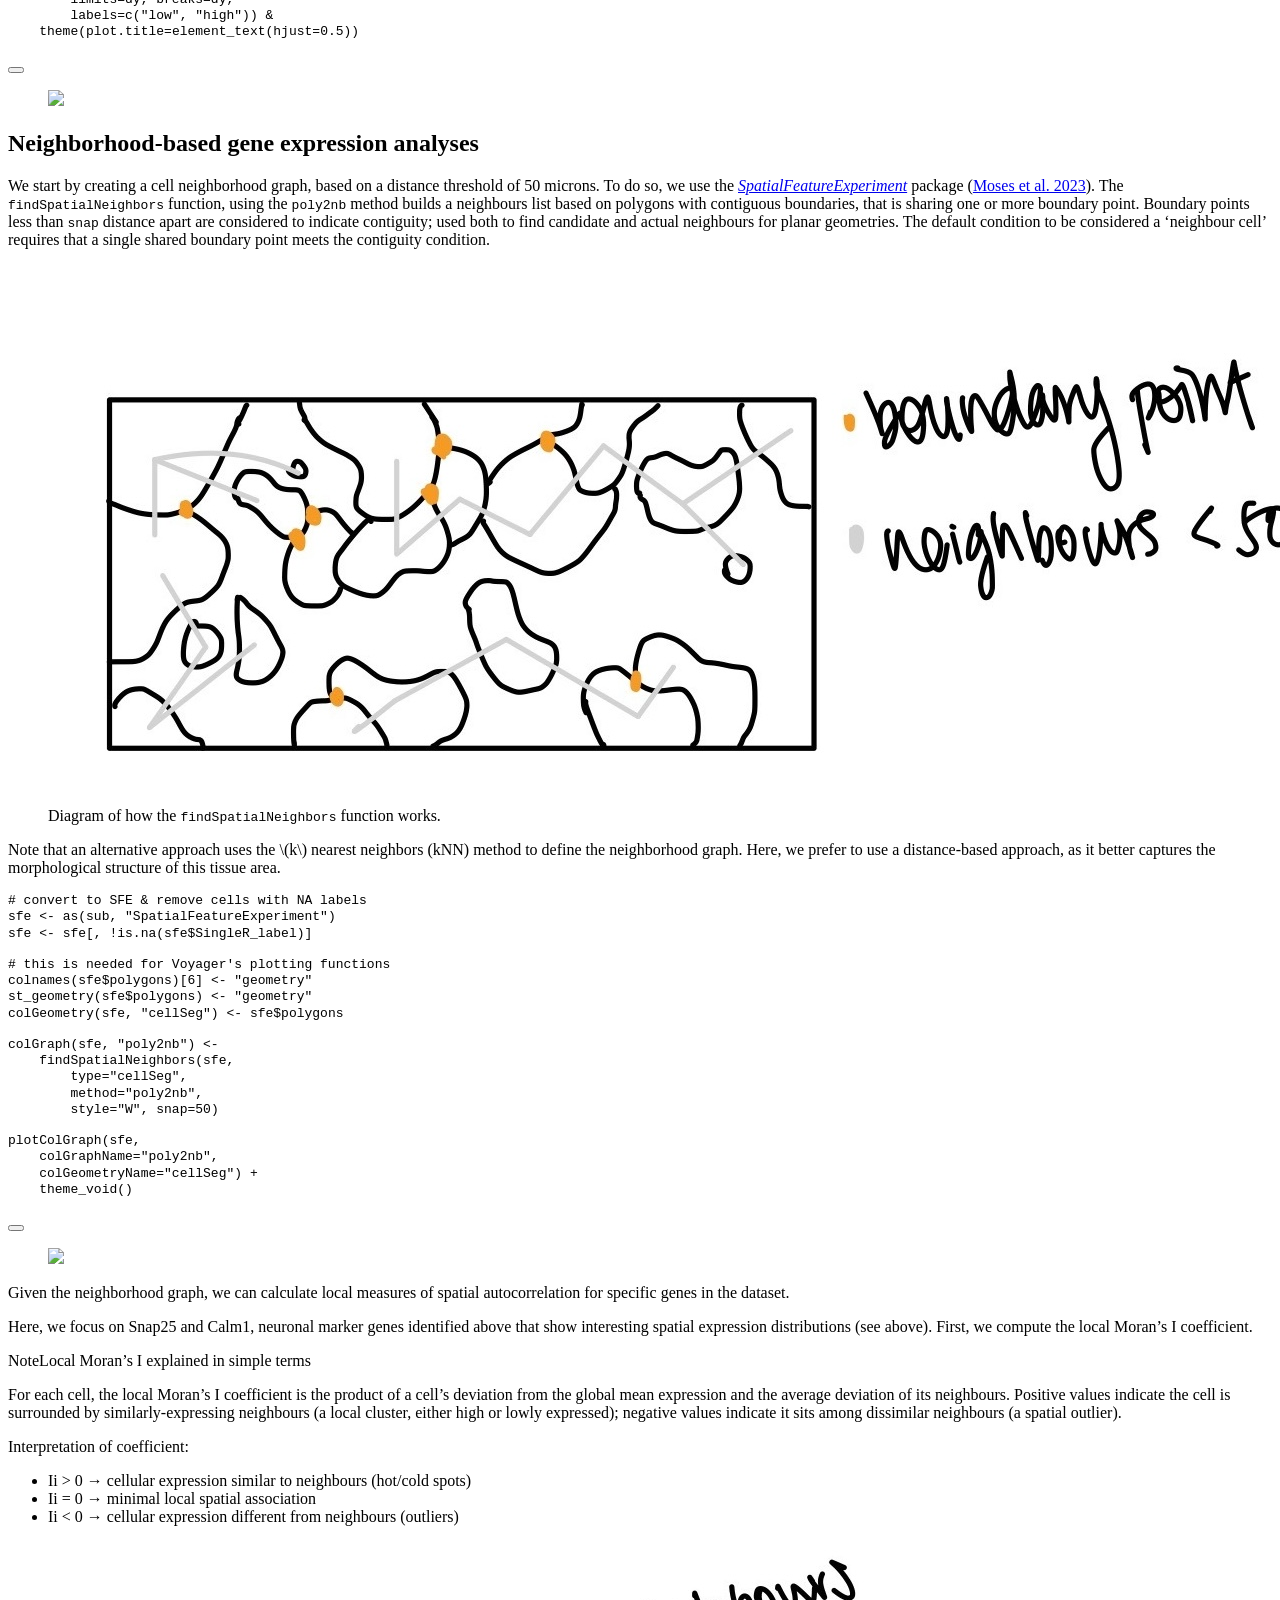
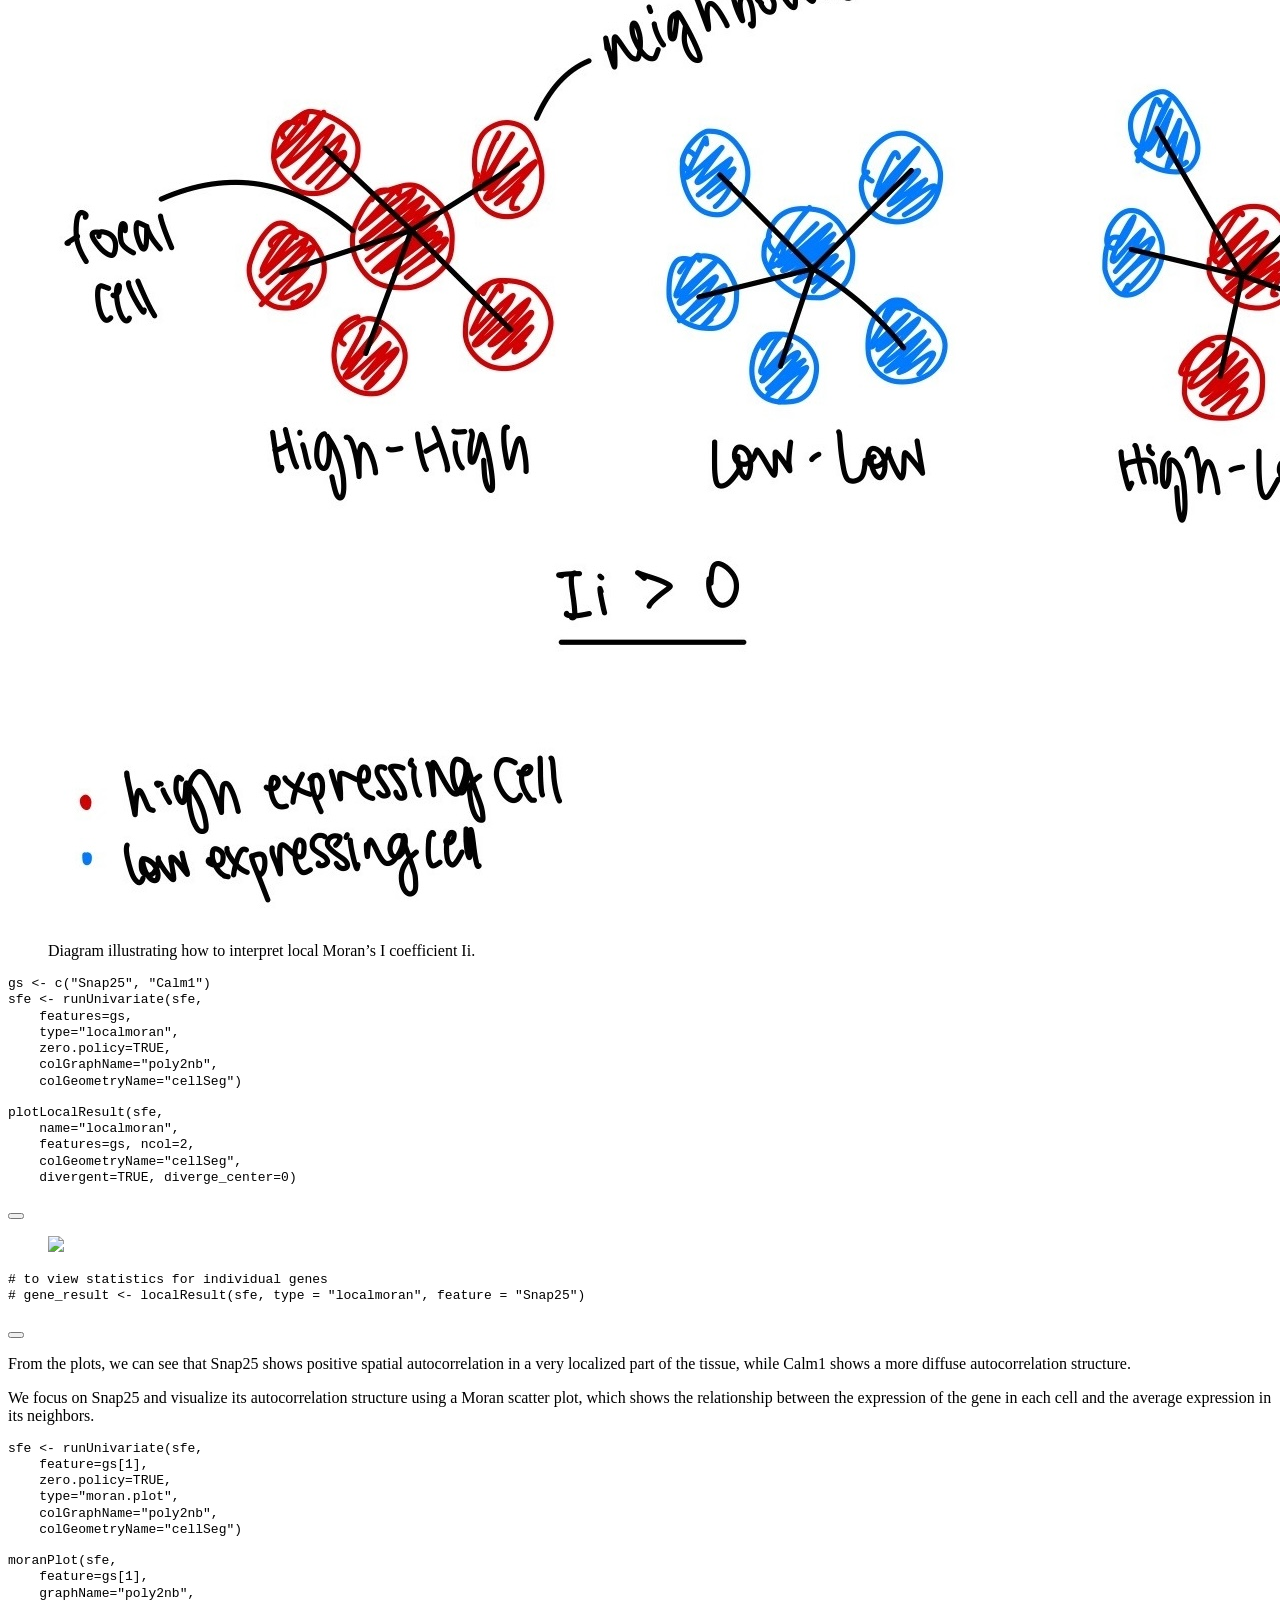
==== commit 00a9e2f9: "update html" ====
--- a/tutorial/extended-workflow-cosmx.html
+++ b/tutorial/extended-workflow-cosmx.html
@@ -256,9 +256,6 @@
 <span id="cb1-22"><a href="#cb1-22" aria-hidden="true" tabindex="-1"></a><span class="co"># set seed for random number generation in order to make results reproducible</span></span>
 <span id="cb1-23"><a href="#cb1-23" aria-hidden="true" tabindex="-1"></a><span class="fu">set.seed</span>(<span class="dv">112358</span>)</span></code></pre></div><button title="Copy to Clipboard" class="code-copy-button"><i class="bi"></i></button></div>
 </div>
-</section>
-<section id="quality-control" class="level1 page-columns page-full">
-<h1>Quality control</h1>
 <p>Throughout this tutorial, we will store our data in a <code>SpatialExperiment</code> (SPE) object. The <code>SpatialExperiment</code> class is an R/Bioconductor S4 class that extends upon the <code>SingleCellExperiment</code> class for single-cell data to support storage and retrieval of additional information from spot-based and molecule-based platforms, including spatial coordinates, images, and image metadata.</p>
 <p>The following schematic illustrates the SpatialExperiment class structure.</p>
 <div class="quarto-figure quarto-figure-center">
@@ -268,6 +265,9 @@
 </figure>
 </div>
 <p>As shown, an object consists of: (i) assays containing expression counts, (ii) rowData containing information on features, i.e.&nbsp;genes, (iii) colData containing information on spots or cells, including nonspatial and spatial metadata, (iv) spatialCoords containing spatial coordinates, and (v) imgData containing image data.</p>
+</section>
+<section id="quality-control" class="level1 page-columns page-full">
+<h1>Quality control</h1>
 <section id="importing-cosmx-data" class="level2">
 <h2 class="anchored" data-anchor-id="importing-cosmx-data">Importing CosMx data</h2>
 <p><em><a href="https://bioconductor.org/packages/3.23/SpatialExperimentIO">SpatialExperimentIO</a></em> provides functions to import CosMx (Bruker), Xenium (10x Genomics), and MERSCOPE (Vizgen) datasets into <code>SingleCell/SpatialExperiment</code> objects, starting from the outputs provided by the three providers.</p>
@@ -563,6 +563,12 @@
 <section id="border-effects" class="level3">
 <h3 class="anchored" data-anchor-id="border-effects">Border effects</h3>
 <p>Particularly in CosMx, lack of FOV stitching during cell segmentation can result in fractured and possibly duplicated cells. To investigate potential artifacts related to this, we can use the distance to FOV borders calculated previously.</p>
+<div class="quarto-figure quarto-figure-center">
+<figure class="figure">
+<p><img src="border-effects.jpg" class="img-fluid figure-img"></p>
+<figcaption>Illustration of border effects between two FOVs.</figcaption>
+</figure>
+</div>
 <p>We can <em>roughly</em> estimate cell radii as <span class="math inline">\(A=\pi r^2\)</span> <span class="math inline">\(\leftrightarrow r=\sqrt{A/\pi}\)</span>, and use this as a threshold on FOV border distances; i.e., we flag a cell when its centroid is closer to any border than the radius of an average circular cell.</p>
 <div class="cell">
 <div class="code-copy-outer-scaffold"><div class="sourceCode cell-code" id="cb15"><pre class="sourceCode r code-with-copy"><code class="sourceCode r"><span id="cb15-1"><a href="#cb15-1" aria-hidden="true" tabindex="-1"></a>(r <span class="ot">&lt;-</span> <span class="fu">sqrt</span>(<span class="fu">mean</span>(cos<span class="sc">$</span>Area)<span class="sc">/</span>pi))</span></code></pre></div><button title="Copy to Clipboard" class="code-copy-button"><i class="bi"></i></button></div>
@@ -1013,7 +1019,13 @@
 </section>
 <section id="neighborhood-based-gene-expression-analyses" class="level2 page-columns page-full">
 <h2 class="anchored" data-anchor-id="neighborhood-based-gene-expression-analyses">Neighborhood-based gene expression analyses</h2>
-<p>We start by creating a cell neighborhood graph, based on a distance threshold of 50 microns. To do so, we use the <em><a href="https://bioconductor.org/packages/3.23/SpatialFeatureExperiment">SpatialFeatureExperiment</a></em> package <span class="citation" data-cites="Moses2023-Voyager">(<a href="#ref-Moses2023-Voyager" role="doc-biblioref">Moses et al. 2023</a>)</span>.</p>
+<p>We start by creating a cell neighborhood graph, based on a distance threshold of 50 microns. To do so, we use the <em><a href="https://bioconductor.org/packages/3.23/SpatialFeatureExperiment">SpatialFeatureExperiment</a></em> package <span class="citation" data-cites="Moses2023-Voyager">(<a href="#ref-Moses2023-Voyager" role="doc-biblioref">Moses et al. 2023</a>)</span>. The <code>findSpatialNeighbors</code> function, using the <code>poly2nb</code> method builds a neighbours list based on polygons with contiguous boundaries, that is sharing one or more boundary point. Boundary points less than <code>snap</code> distance apart are considered to indicate contiguity; used both to find candidate and actual neighbours for planar geometries. The default condition to be considered a ‘neighbour cell’ requires that a single shared boundary point meets the contiguity condition.</p>
+<div class="quarto-figure quarto-figure-center">
+<figure class="figure">
+<p><img src="spatial-neighbours.jpg" class="img-fluid figure-img"></p>
+<figcaption>Diagram of how the <code>findSpatialNeighbors</code> function works.</figcaption>
+</figure>
+</div>
 
 <div class="no-row-height column-margin column-container"><div class="margin-aside">
 <p>Note that an alternative approach uses the <span class="math inline">\(k\)</span> nearest neighbors (kNN) method to define the neighborhood graph. Here, we prefer to use a distance-based approach, as it better captures the morphological structure of this tissue area.</p>
@@ -1047,6 +1059,31 @@
 </div>
 <p>Given the neighborhood graph, we can calculate local measures of spatial autocorrelation for specific genes in the dataset.</p>
 <p>Here, we focus on Snap25 and Calm1, neuronal marker genes identified above that show interesting spatial expression distributions (see above). First, we compute the local Moran’s I coefficient.</p>
+<div class="callout callout-style-default callout-note no-icon callout-titled">
+<div class="callout-header d-flex align-content-center">
+<div class="callout-icon-container">
+<i class="callout-icon no-icon"></i>
+</div>
+<div class="callout-title-container flex-fill">
+<span class="screen-reader-only">Note</span>Local Moran’s I explained in simple terms
+</div>
+</div>
+<div class="callout-body-container callout-body">
+<p>For each cell, the local Moran’s I coefficient is the product of a cell’s deviation from the global mean expression and the average deviation of its neighbours. Positive values indicate the cell is surrounded by similarly-expressing neighbours (a local cluster, either high or lowly expressed); negative values indicate it sits among dissimilar neighbours (a spatial outlier).</p>
+<p>Interpretation of coefficient:</p>
+<ul>
+<li>Ii &gt; 0 → cellular expression similar to neighbours (hot/cold spots)</li>
+<li>Ii = 0 → minimal local spatial association</li>
+<li>Ii &lt; 0 → cellular expression different from neighbours (outliers)</li>
+</ul>
+</div>
+</div>
+<div class="quarto-figure quarto-figure-center">
+<figure class="figure">
+<p><img src="local-morans.jpg" class="img-fluid figure-img"></p>
+<figcaption>Diagram illustrating how to interpret local Moran’s I coefficient Ii.</figcaption>
+</figure>
+</div>
 <div class="cell">
 <div class="code-copy-outer-scaffold"><div class="sourceCode cell-code" id="cb45"><pre class="sourceCode r code-with-copy"><code class="sourceCode r"><span id="cb45-1"><a href="#cb45-1" aria-hidden="true" tabindex="-1"></a>gs <span class="ot">&lt;-</span> <span class="fu">c</span>(<span class="st">"Snap25"</span>, <span class="st">"Calm1"</span>)</span>
 <span id="cb45-2"><a href="#cb45-2" aria-hidden="true" tabindex="-1"></a>sfe <span class="ot">&lt;-</span> <span class="fu">runUnivariate</span>(sfe,</span>
@@ -1068,21 +1105,23 @@
 </figure>
 </div>
 </div>
+<div class="code-copy-outer-scaffold"><div class="sourceCode cell-code" id="cb46"><pre class="sourceCode r code-with-copy"><code class="sourceCode r"><span id="cb46-1"><a href="#cb46-1" aria-hidden="true" tabindex="-1"></a><span class="co"># to view statistics for individual genes</span></span>
+<span id="cb46-2"><a href="#cb46-2" aria-hidden="true" tabindex="-1"></a><span class="co"># gene_result &lt;- localResult(sfe, type = "localmoran", feature = "Snap25")</span></span></code></pre></div><button title="Copy to Clipboard" class="code-copy-button"><i class="bi"></i></button></div>
 </div>
 <p>From the plots, we can see that Snap25 shows positive spatial autocorrelation in a very localized part of the tissue, while Calm1 shows a more diffuse autocorrelation structure.</p>
 <p>We focus on Snap25 and visualize its autocorrelation structure using a Moran scatter plot, which shows the relationship between the expression of the gene in each cell and the average expression in its neighbors.</p>
 <div class="cell">
-<div class="code-copy-outer-scaffold"><div class="sourceCode cell-code" id="cb46"><pre class="sourceCode r code-with-copy"><code class="sourceCode r"><span id="cb46-1"><a href="#cb46-1" aria-hidden="true" tabindex="-1"></a>sfe <span class="ot">&lt;-</span> <span class="fu">runUnivariate</span>(sfe,</span>
-<span id="cb46-2"><a href="#cb46-2" aria-hidden="true" tabindex="-1"></a>    <span class="at">feature=</span>gs[<span class="dv">1</span>],</span>
-<span id="cb46-3"><a href="#cb46-3" aria-hidden="true" tabindex="-1"></a>    <span class="at">zero.policy=</span><span class="cn">TRUE</span>,</span>
-<span id="cb46-4"><a href="#cb46-4" aria-hidden="true" tabindex="-1"></a>    <span class="at">type=</span><span class="st">"moran.plot"</span>,</span>
-<span id="cb46-5"><a href="#cb46-5" aria-hidden="true" tabindex="-1"></a>    <span class="at">colGraphName=</span><span class="st">"poly2nb"</span>,</span>
-<span id="cb46-6"><a href="#cb46-6" aria-hidden="true" tabindex="-1"></a>    <span class="at">colGeometryName=</span><span class="st">"cellSeg"</span>)</span>
-<span id="cb46-7"><a href="#cb46-7" aria-hidden="true" tabindex="-1"></a></span>
-<span id="cb46-8"><a href="#cb46-8" aria-hidden="true" tabindex="-1"></a><span class="fu">moranPlot</span>(sfe,</span>
-<span id="cb46-9"><a href="#cb46-9" aria-hidden="true" tabindex="-1"></a>    <span class="at">feature=</span>gs[<span class="dv">1</span>],</span>
-<span id="cb46-10"><a href="#cb46-10" aria-hidden="true" tabindex="-1"></a>    <span class="at">graphName=</span><span class="st">"poly2nb"</span>,</span>
-<span id="cb46-11"><a href="#cb46-11" aria-hidden="true" tabindex="-1"></a>    <span class="at">swap_rownames=</span><span class="st">"symbol"</span>)</span></code></pre></div><button title="Copy to Clipboard" class="code-copy-button"><i class="bi"></i></button></div>
+<div class="code-copy-outer-scaffold"><div class="sourceCode cell-code" id="cb47"><pre class="sourceCode r code-with-copy"><code class="sourceCode r"><span id="cb47-1"><a href="#cb47-1" aria-hidden="true" tabindex="-1"></a>sfe <span class="ot">&lt;-</span> <span class="fu">runUnivariate</span>(sfe,</span>
+<span id="cb47-2"><a href="#cb47-2" aria-hidden="true" tabindex="-1"></a>    <span class="at">feature=</span>gs[<span class="dv">1</span>],</span>
+<span id="cb47-3"><a href="#cb47-3" aria-hidden="true" tabindex="-1"></a>    <span class="at">zero.policy=</span><span class="cn">TRUE</span>,</span>
+<span id="cb47-4"><a href="#cb47-4" aria-hidden="true" tabindex="-1"></a>    <span class="at">type=</span><span class="st">"moran.plot"</span>,</span>
+<span id="cb47-5"><a href="#cb47-5" aria-hidden="true" tabindex="-1"></a>    <span class="at">colGraphName=</span><span class="st">"poly2nb"</span>,</span>
+<span id="cb47-6"><a href="#cb47-6" aria-hidden="true" tabindex="-1"></a>    <span class="at">colGeometryName=</span><span class="st">"cellSeg"</span>)</span>
+<span id="cb47-7"><a href="#cb47-7" aria-hidden="true" tabindex="-1"></a></span>
+<span id="cb47-8"><a href="#cb47-8" aria-hidden="true" tabindex="-1"></a><span class="fu">moranPlot</span>(sfe,</span>
+<span id="cb47-9"><a href="#cb47-9" aria-hidden="true" tabindex="-1"></a>    <span class="at">feature=</span>gs[<span class="dv">1</span>],</span>
+<span id="cb47-10"><a href="#cb47-10" aria-hidden="true" tabindex="-1"></a>    <span class="at">graphName=</span><span class="st">"poly2nb"</span>,</span>
+<span id="cb47-11"><a href="#cb47-11" aria-hidden="true" tabindex="-1"></a>    <span class="at">swap_rownames=</span><span class="st">"symbol"</span>)</span></code></pre></div><button title="Copy to Clipboard" class="code-copy-button"><i class="bi"></i></button></div>
 <div class="cell-output-display">
 <div>
 <figure class="figure">
@@ -1093,17 +1132,17 @@
 </div>
 <p>We can then classify cells based on the significance of their local Moran’s I values, and visualize the resulting clusters in the spatial context.</p>
 <div class="cell">
-<div class="code-copy-outer-scaffold"><div class="sourceCode cell-code" id="cb47"><pre class="sourceCode r code-with-copy"><code class="sourceCode r"><span id="cb47-1"><a href="#cb47-1" aria-hidden="true" tabindex="-1"></a>res <span class="ot">&lt;-</span> <span class="fu">localResults</span>(sfe)[[<span class="st">"localmoran"</span>]][[<span class="dv">1</span>]]</span>
-<span id="cb47-2"><a href="#cb47-2" aria-hidden="true" tabindex="-1"></a>res<span class="sc">$</span>locClust <span class="ot">&lt;-</span> <span class="fu">with</span>(res, <span class="fu">ifelse</span>(</span>
-<span id="cb47-3"><a href="#cb47-3" aria-hidden="true" tabindex="-1"></a>    <span class="st">`</span><span class="at">-log10p_adj</span><span class="st">`</span> <span class="sc">&gt;</span> <span class="sc">-</span><span class="fu">log10</span>(<span class="fl">0.05</span>), </span>
-<span id="cb47-4"><a href="#cb47-4" aria-hidden="true" tabindex="-1"></a>    <span class="fu">as.character</span>(mean), <span class="st">"non-significant"</span>))</span>
-<span id="cb47-5"><a href="#cb47-5" aria-hidden="true" tabindex="-1"></a><span class="fu">localResults</span>(sfe)[[<span class="st">"localmoran"</span>]][[<span class="dv">1</span>]] <span class="ot">&lt;-</span> res</span>
-<span id="cb47-6"><a href="#cb47-6" aria-hidden="true" tabindex="-1"></a></span>
-<span id="cb47-7"><a href="#cb47-7" aria-hidden="true" tabindex="-1"></a><span class="fu">plotLocalResult</span>(sfe,</span>
-<span id="cb47-8"><a href="#cb47-8" aria-hidden="true" tabindex="-1"></a>    <span class="at">features=</span>gs[<span class="dv">1</span>],</span>
-<span id="cb47-9"><a href="#cb47-9" aria-hidden="true" tabindex="-1"></a>    <span class="at">name=</span><span class="st">"localmoran"</span>,</span>
-<span id="cb47-10"><a href="#cb47-10" aria-hidden="true" tabindex="-1"></a>    <span class="at">attribute=</span><span class="st">"locClust"</span>,</span>
-<span id="cb47-11"><a href="#cb47-11" aria-hidden="true" tabindex="-1"></a>    <span class="at">colGeometryName=</span><span class="st">"cellSeg"</span>)</span></code></pre></div><button title="Copy to Clipboard" class="code-copy-button"><i class="bi"></i></button></div>
+<div class="code-copy-outer-scaffold"><div class="sourceCode cell-code" id="cb48"><pre class="sourceCode r code-with-copy"><code class="sourceCode r"><span id="cb48-1"><a href="#cb48-1" aria-hidden="true" tabindex="-1"></a>res <span class="ot">&lt;-</span> <span class="fu">localResults</span>(sfe)[[<span class="st">"localmoran"</span>]][[<span class="dv">1</span>]]</span>
+<span id="cb48-2"><a href="#cb48-2" aria-hidden="true" tabindex="-1"></a>res<span class="sc">$</span>locClust <span class="ot">&lt;-</span> <span class="fu">with</span>(res, <span class="fu">ifelse</span>(</span>
+<span id="cb48-3"><a href="#cb48-3" aria-hidden="true" tabindex="-1"></a>    <span class="st">`</span><span class="at">-log10p_adj</span><span class="st">`</span> <span class="sc">&gt;</span> <span class="sc">-</span><span class="fu">log10</span>(<span class="fl">0.05</span>), </span>
+<span id="cb48-4"><a href="#cb48-4" aria-hidden="true" tabindex="-1"></a>    <span class="fu">as.character</span>(mean), <span class="st">"non-significant"</span>))</span>
+<span id="cb48-5"><a href="#cb48-5" aria-hidden="true" tabindex="-1"></a><span class="fu">localResults</span>(sfe)[[<span class="st">"localmoran"</span>]][[<span class="dv">1</span>]] <span class="ot">&lt;-</span> res</span>
+<span id="cb48-6"><a href="#cb48-6" aria-hidden="true" tabindex="-1"></a></span>
+<span id="cb48-7"><a href="#cb48-7" aria-hidden="true" tabindex="-1"></a><span class="fu">plotLocalResult</span>(sfe,</span>
+<span id="cb48-8"><a href="#cb48-8" aria-hidden="true" tabindex="-1"></a>    <span class="at">features=</span>gs[<span class="dv">1</span>],</span>
+<span id="cb48-9"><a href="#cb48-9" aria-hidden="true" tabindex="-1"></a>    <span class="at">name=</span><span class="st">"localmoran"</span>,</span>
+<span id="cb48-10"><a href="#cb48-10" aria-hidden="true" tabindex="-1"></a>    <span class="at">attribute=</span><span class="st">"locClust"</span>,</span>
+<span id="cb48-11"><a href="#cb48-11" aria-hidden="true" tabindex="-1"></a>    <span class="at">colGeometryName=</span><span class="st">"cellSeg"</span>)</span></code></pre></div><button title="Copy to Clipboard" class="code-copy-button"><i class="bi"></i></button></div>
 <div class="cell-output-display">
 <div>
 <figure class="figure">
@@ -1145,43 +1184,18 @@
 <div class="quarto-figure quarto-figure-center">
 <figure class="figure">
 <p><img src="cross-l-function-drawing.png" class="img-fluid figure-img"></p>
-<figcaption>Cross L-function diagram. (Courtesy of Valerio Reffo)</figcaption>
+<figcaption>Cross L-function diagram. (Drawn by Valerio Reffo)</figcaption>
 </figure>
 </div>
 
 <div class="no-row-height column-margin column-container"><div class="margin-aside">
 <p>Other methods are available, such as Ripley’s K function, and the pair correlation function <span class="citation" data-cites="Emons2025-pasta">(<a href="#ref-Emons2025-pasta" role="doc-biblioref">Emons et al. 2025</a>)</span>. Note that here we are making the quite strong assumption of homogeneity of the point pattern, which is unrealistic in tissue biology. In particular, CSR is a naïve null model that does not take into account tissue structure and cell density variations across the tissue. Hence, these plots should be considered as exploratory analyses rather than formal hypothesis tests.</p>
 </div></div><div class="cell">
-<div class="code-copy-outer-scaffold"><div class="sourceCode cell-code" id="cb48"><pre class="sourceCode r code-with-copy"><code class="sourceCode r"><span id="cb48-1"><a href="#cb48-1" aria-hidden="true" tabindex="-1"></a>res <span class="ot">&lt;-</span> <span class="fu">calcMetricPerFov</span>(</span>
-<span id="cb48-2"><a href="#cb48-2" aria-hidden="true" tabindex="-1"></a>    <span class="at">spe=</span>sub, <span class="at">fun=</span><span class="st">"Lest"</span>,</span>
-<span id="cb48-3"><a href="#cb48-3" aria-hidden="true" tabindex="-1"></a>    <span class="at">subsetby=</span><span class="st">"sample_id"</span>, </span>
-<span id="cb48-4"><a href="#cb48-4" aria-hidden="true" tabindex="-1"></a>    <span class="at">marks=</span><span class="st">"SingleR_label"</span>,</span>
-<span id="cb48-5"><a href="#cb48-5" aria-hidden="true" tabindex="-1"></a>    <span class="at">selection=</span><span class="st">"pyramidal CA1"</span>,</span>
-<span id="cb48-6"><a href="#cb48-6" aria-hidden="true" tabindex="-1"></a>    <span class="at">rSeq=</span><span class="fu">seq</span>(<span class="dv">0</span>, <span class="dv">500</span>, <span class="at">l=</span><span class="dv">100</span>),</span>
-<span id="cb48-7"><a href="#cb48-7" aria-hidden="true" tabindex="-1"></a>    <span class="at">by=</span><span class="st">"sample_id"</span>, <span class="at">ncores=</span><span class="dv">1</span>)</span>
-<span id="cb48-8"><a href="#cb48-8" aria-hidden="true" tabindex="-1"></a></span>
-<span id="cb48-9"><a href="#cb48-9" aria-hidden="true" tabindex="-1"></a><span class="fu">plotMetricPerFov</span>(res, </span>
-<span id="cb48-10"><a href="#cb48-10" aria-hidden="true" tabindex="-1"></a>    <span class="at">theo=</span><span class="cn">TRUE</span>, <span class="at">correction=</span><span class="st">"iso"</span>, </span>
-<span id="cb48-11"><a href="#cb48-11" aria-hidden="true" tabindex="-1"></a>    <span class="at">x=</span><span class="st">"r"</span>, <span class="at">imageId=</span><span class="st">"sample_id"</span>)</span></code></pre></div><button title="Copy to Clipboard" class="code-copy-button"><i class="bi"></i></button></div>
-<div class="cell-output-display">
-<div>
-<figure class="figure">
-<p><img src="extended-workflow-cosmx_files/figure-html/cci-CA1-l-1.png" class="img-fluid figure-img" width="576"></p>
-</figure>
-</div>
-</div>
-</div>
-<p>In this type of plots, the dashed line represents the theoretical value of the metric under complete spatial randomness (CSR). Values above this line indicate clustering, while values below indicate dispersion. Here, we can see that pyramidal CA1 neurons tend to cluster together, as expected.</p>
-
-<div class="no-row-height column-margin column-container"><div class="margin-aside">
-<p>Note that the L-function lays below the CSR line for the first 50 microns, which is a consequence of the cell segmentation that does not allow cells to overlap, indicating the impossibility of finding two cells at a distance smaller than their size.</p>
-</div></div><p>While in the plot above we focused on a single cell type, we can also investigate the interaction between two different cell types, e.g., pyramidal CA1 neurons and oligodendrocytes, using the cross-L function.</p>
-<div class="cell">
 <div class="code-copy-outer-scaffold"><div class="sourceCode cell-code" id="cb49"><pre class="sourceCode r code-with-copy"><code class="sourceCode r"><span id="cb49-1"><a href="#cb49-1" aria-hidden="true" tabindex="-1"></a>res <span class="ot">&lt;-</span> <span class="fu">calcMetricPerFov</span>(</span>
-<span id="cb49-2"><a href="#cb49-2" aria-hidden="true" tabindex="-1"></a>    <span class="at">spe=</span>sub, <span class="at">fun=</span><span class="st">"Lcross"</span>, </span>
+<span id="cb49-2"><a href="#cb49-2" aria-hidden="true" tabindex="-1"></a>    <span class="at">spe=</span>sub, <span class="at">fun=</span><span class="st">"Lest"</span>,</span>
 <span id="cb49-3"><a href="#cb49-3" aria-hidden="true" tabindex="-1"></a>    <span class="at">subsetby=</span><span class="st">"sample_id"</span>, </span>
 <span id="cb49-4"><a href="#cb49-4" aria-hidden="true" tabindex="-1"></a>    <span class="at">marks=</span><span class="st">"SingleR_label"</span>,</span>
-<span id="cb49-5"><a href="#cb49-5" aria-hidden="true" tabindex="-1"></a>    <span class="at">selection=</span><span class="fu">c</span>(<span class="st">"pyramidal CA1"</span>, <span class="st">"oligodendrocytes"</span>),</span>
+<span id="cb49-5"><a href="#cb49-5" aria-hidden="true" tabindex="-1"></a>    <span class="at">selection=</span><span class="st">"pyramidal CA1"</span>,</span>
 <span id="cb49-6"><a href="#cb49-6" aria-hidden="true" tabindex="-1"></a>    <span class="at">rSeq=</span><span class="fu">seq</span>(<span class="dv">0</span>, <span class="dv">500</span>, <span class="at">l=</span><span class="dv">100</span>),</span>
 <span id="cb49-7"><a href="#cb49-7" aria-hidden="true" tabindex="-1"></a>    <span class="at">by=</span><span class="st">"sample_id"</span>, <span class="at">ncores=</span><span class="dv">1</span>)</span>
 <span id="cb49-8"><a href="#cb49-8" aria-hidden="true" tabindex="-1"></a></span>
@@ -1191,6 +1205,31 @@
 <div class="cell-output-display">
 <div>
 <figure class="figure">
+<p><img src="extended-workflow-cosmx_files/figure-html/cci-CA1-l-1.png" class="img-fluid figure-img" width="576"></p>
+</figure>
+</div>
+</div>
+</div>
+<p>In this type of plots, the dashed line represents the theoretical value of the metric under complete spatial randomness (CSR). Values above this line indicate clustering, while values below indicate dispersion. Here, we can see that pyramidal CA1 neurons tend to cluster together, as expected.</p>
+
+<div class="no-row-height column-margin column-container"><div class="margin-aside">
+<p>Note that the L-function lays below the CSR line for the first 50 microns, which is a consequence of the cell segmentation that does not allow cells to overlap, indicating the impossibility of finding two cells at a distance smaller than their size.</p>
+</div></div><p>While in the plot above we focused on a single cell type, we can also investigate the interaction between two different cell types, e.g., pyramidal CA1 neurons and oligodendrocytes, using the cross-L function.</p>
+<div class="cell">
+<div class="code-copy-outer-scaffold"><div class="sourceCode cell-code" id="cb50"><pre class="sourceCode r code-with-copy"><code class="sourceCode r"><span id="cb50-1"><a href="#cb50-1" aria-hidden="true" tabindex="-1"></a>res <span class="ot">&lt;-</span> <span class="fu">calcMetricPerFov</span>(</span>
+<span id="cb50-2"><a href="#cb50-2" aria-hidden="true" tabindex="-1"></a>    <span class="at">spe=</span>sub, <span class="at">fun=</span><span class="st">"Lcross"</span>, </span>
+<span id="cb50-3"><a href="#cb50-3" aria-hidden="true" tabindex="-1"></a>    <span class="at">subsetby=</span><span class="st">"sample_id"</span>, </span>
+<span id="cb50-4"><a href="#cb50-4" aria-hidden="true" tabindex="-1"></a>    <span class="at">marks=</span><span class="st">"SingleR_label"</span>,</span>
+<span id="cb50-5"><a href="#cb50-5" aria-hidden="true" tabindex="-1"></a>    <span class="at">selection=</span><span class="fu">c</span>(<span class="st">"pyramidal CA1"</span>, <span class="st">"oligodendrocytes"</span>),</span>
+<span id="cb50-6"><a href="#cb50-6" aria-hidden="true" tabindex="-1"></a>    <span class="at">rSeq=</span><span class="fu">seq</span>(<span class="dv">0</span>, <span class="dv">500</span>, <span class="at">l=</span><span class="dv">100</span>),</span>
+<span id="cb50-7"><a href="#cb50-7" aria-hidden="true" tabindex="-1"></a>    <span class="at">by=</span><span class="st">"sample_id"</span>, <span class="at">ncores=</span><span class="dv">1</span>)</span>
+<span id="cb50-8"><a href="#cb50-8" aria-hidden="true" tabindex="-1"></a></span>
+<span id="cb50-9"><a href="#cb50-9" aria-hidden="true" tabindex="-1"></a><span class="fu">plotMetricPerFov</span>(res, </span>
+<span id="cb50-10"><a href="#cb50-10" aria-hidden="true" tabindex="-1"></a>    <span class="at">theo=</span><span class="cn">TRUE</span>, <span class="at">correction=</span><span class="st">"iso"</span>, </span>
+<span id="cb50-11"><a href="#cb50-11" aria-hidden="true" tabindex="-1"></a>    <span class="at">x=</span><span class="st">"r"</span>, <span class="at">imageId=</span><span class="st">"sample_id"</span>)</span></code></pre></div><button title="Copy to Clipboard" class="code-copy-button"><i class="bi"></i></button></div>
+<div class="cell-output-display">
+<div>
+<figure class="figure">
 <p><img src="extended-workflow-cosmx_files/figure-html/cci-cross-l-1.png" class="img-fluid figure-img" width="576"></p>
 </figure>
 </div>
@@ -1223,7 +1262,7 @@
 <h1>Session information</h1>
 <p>For reproducibility, the exact R and package versions used to render the workshop are reported below.</p>
 <div class="cell">
-<div class="code-copy-outer-scaffold"><div class="sourceCode cell-code" id="cb50"><pre class="sourceCode r code-with-copy"><code class="sourceCode r"><span id="cb50-1"><a href="#cb50-1" aria-hidden="true" tabindex="-1"></a><span class="fu">sessionInfo</span>()</span></code></pre></div><button title="Copy to Clipboard" class="code-copy-button"><i class="bi"></i></button></div>
+<div class="code-copy-outer-scaffold"><div class="sourceCode cell-code" id="cb51"><pre class="sourceCode r code-with-copy"><code class="sourceCode r"><span id="cb51-1"><a href="#cb51-1" aria-hidden="true" tabindex="-1"></a><span class="fu">sessionInfo</span>()</span></code></pre></div><button title="Copy to Clipboard" class="code-copy-button"><i class="bi"></i></button></div>
 <div class="cell-output cell-output-stdout">
 <pre><code>R version 4.6.1 (2026-06-24)
 Platform: aarch64-apple-darwin23
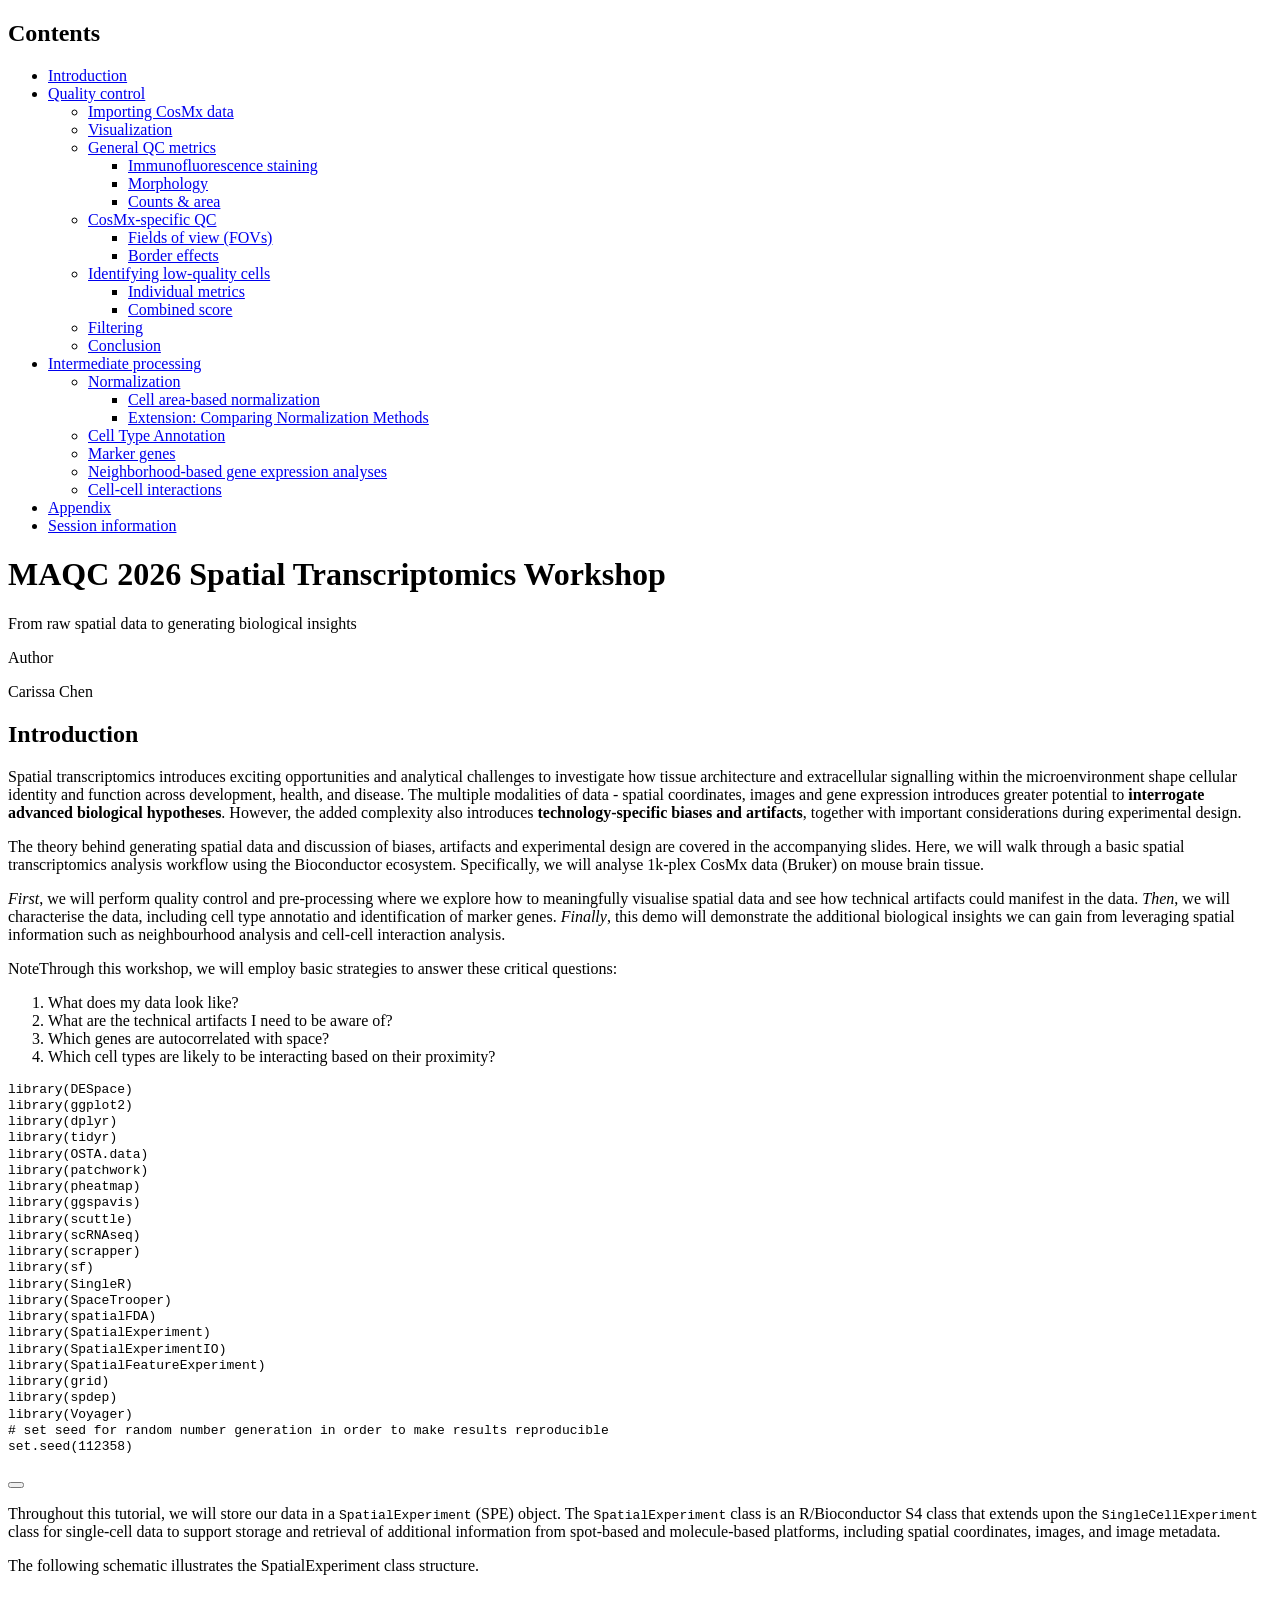
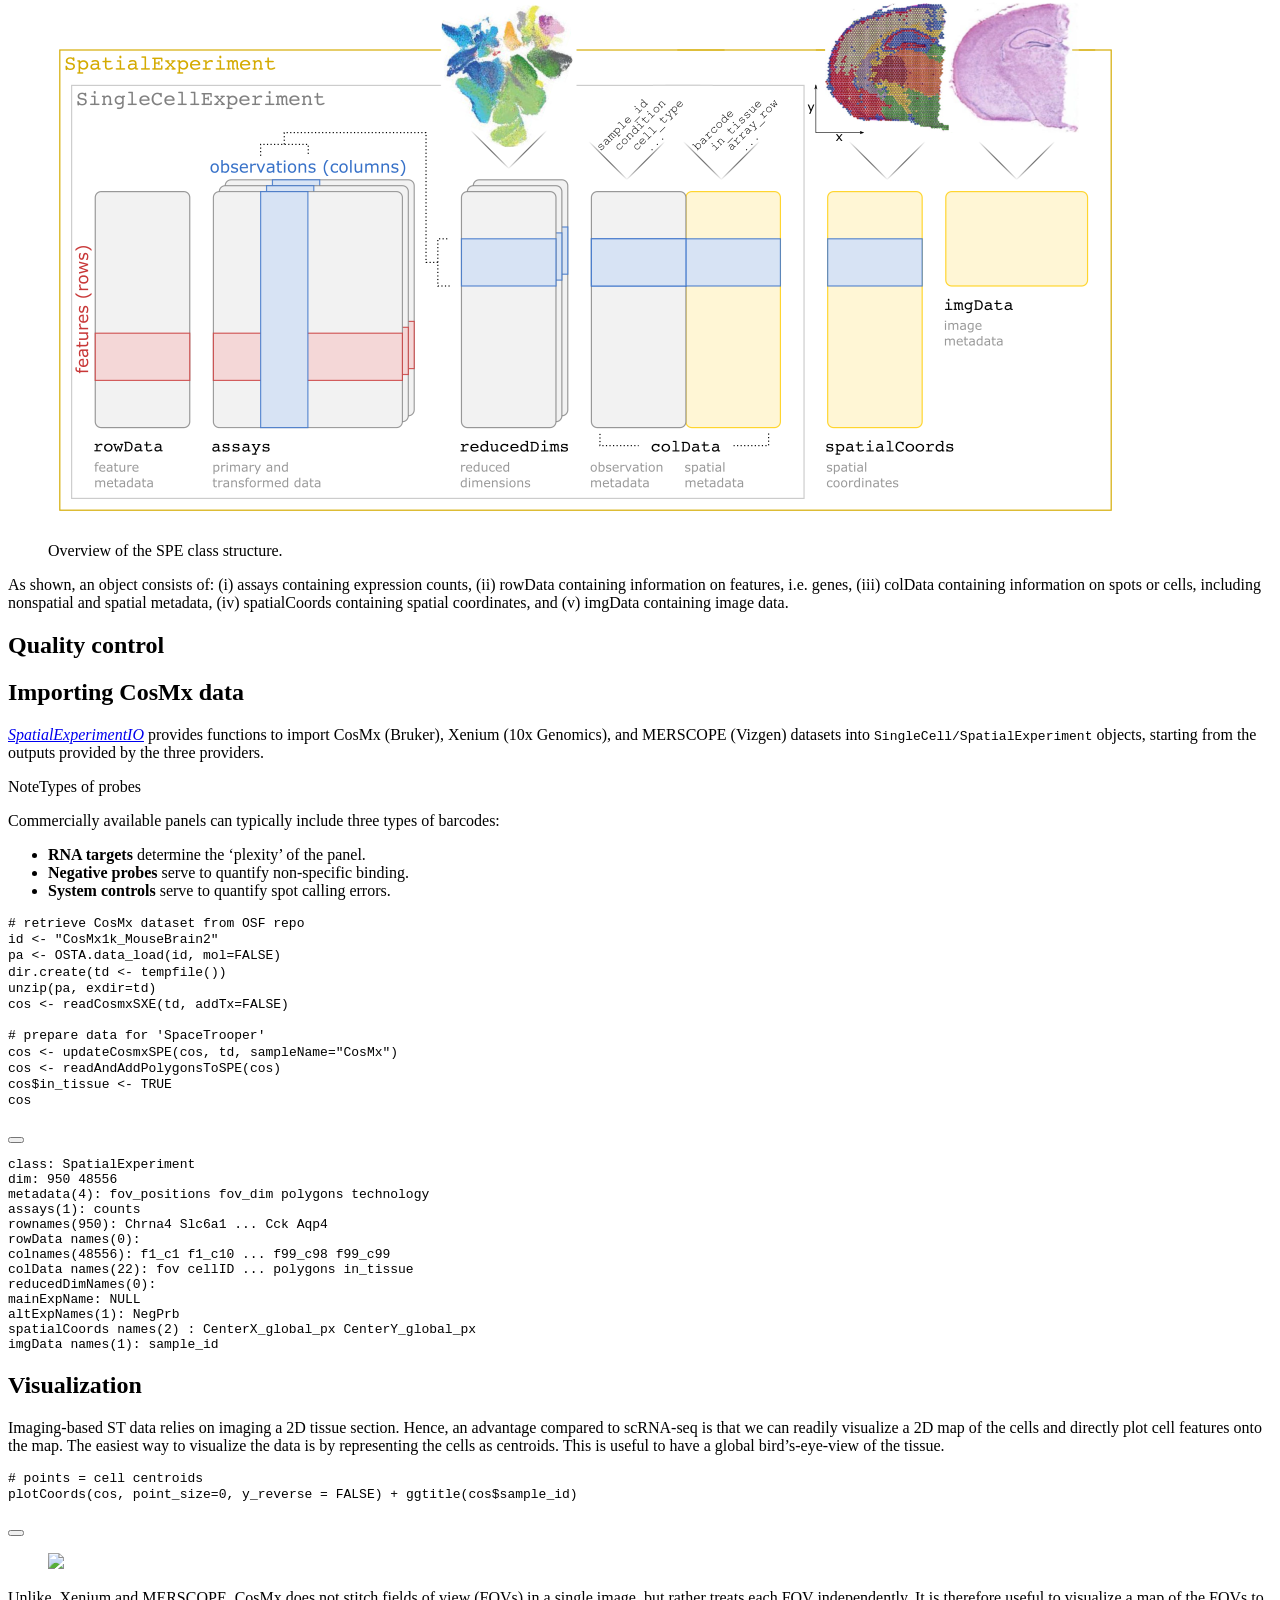
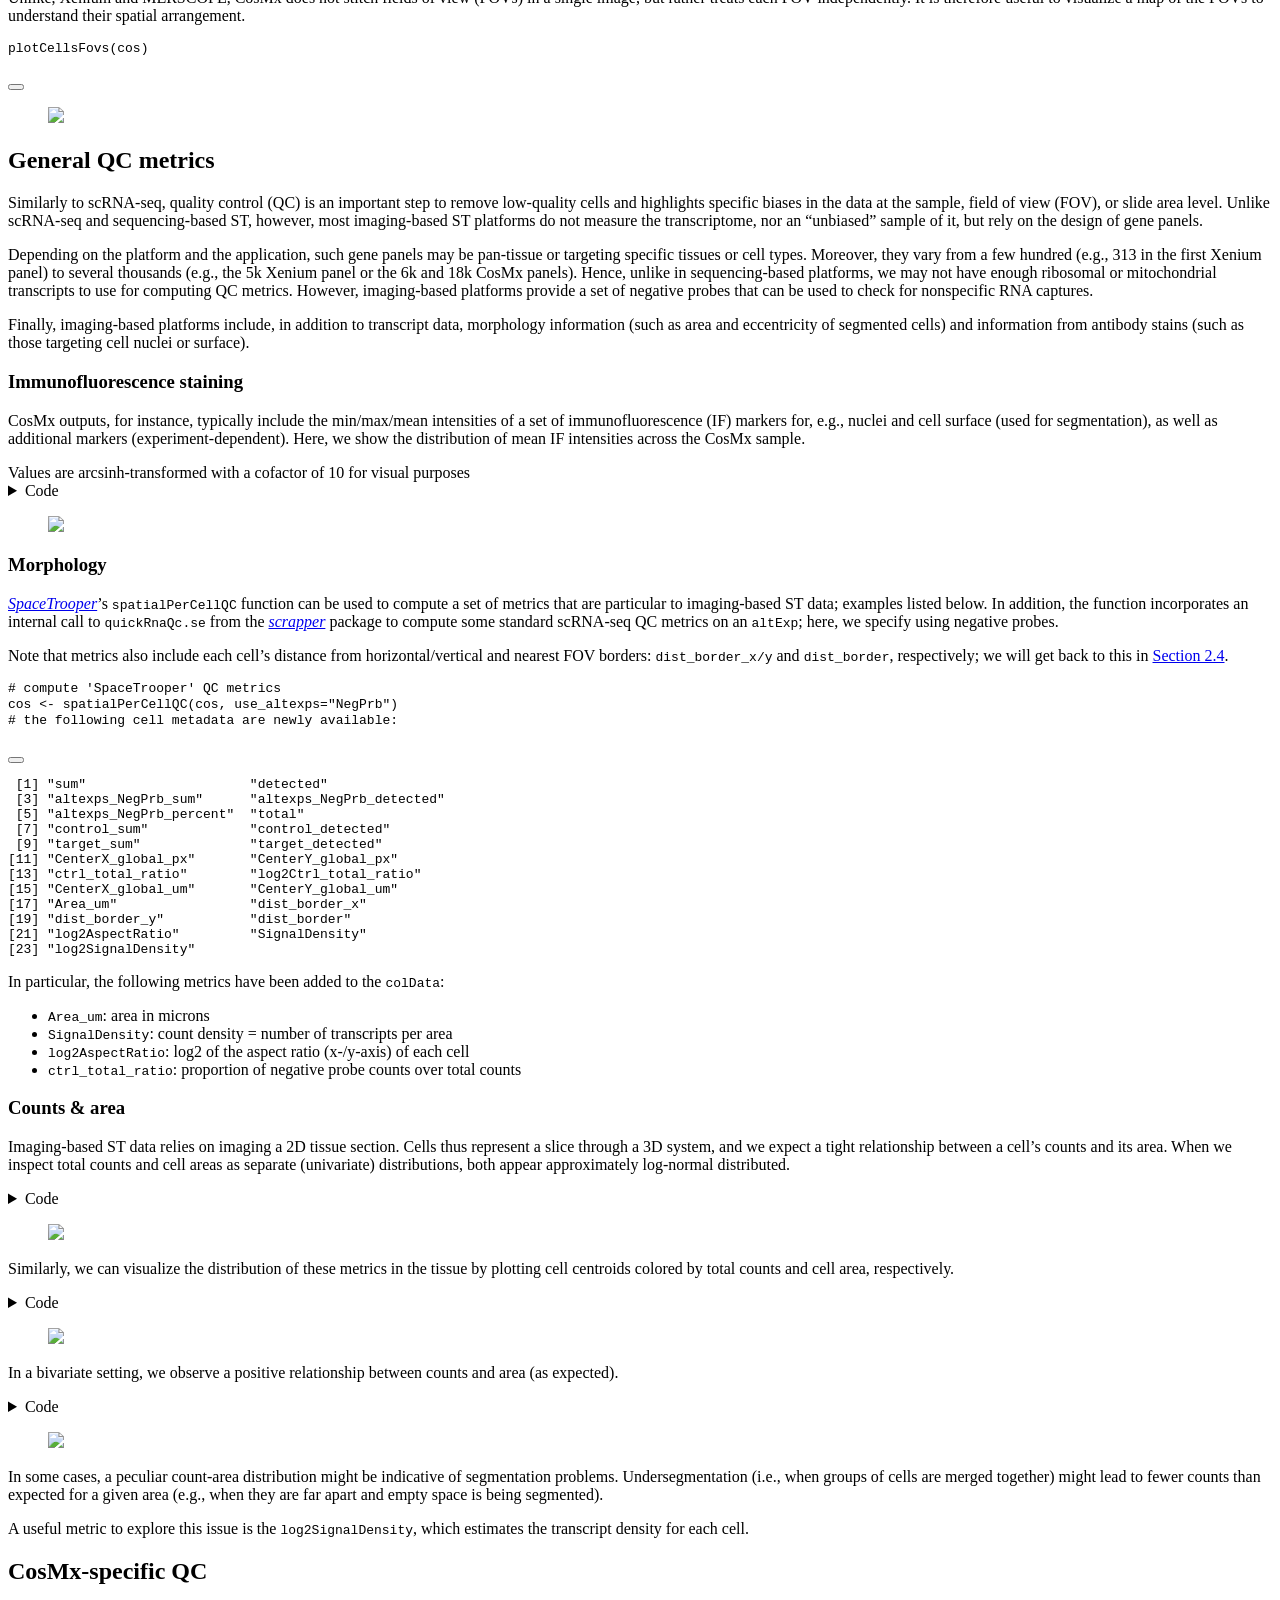
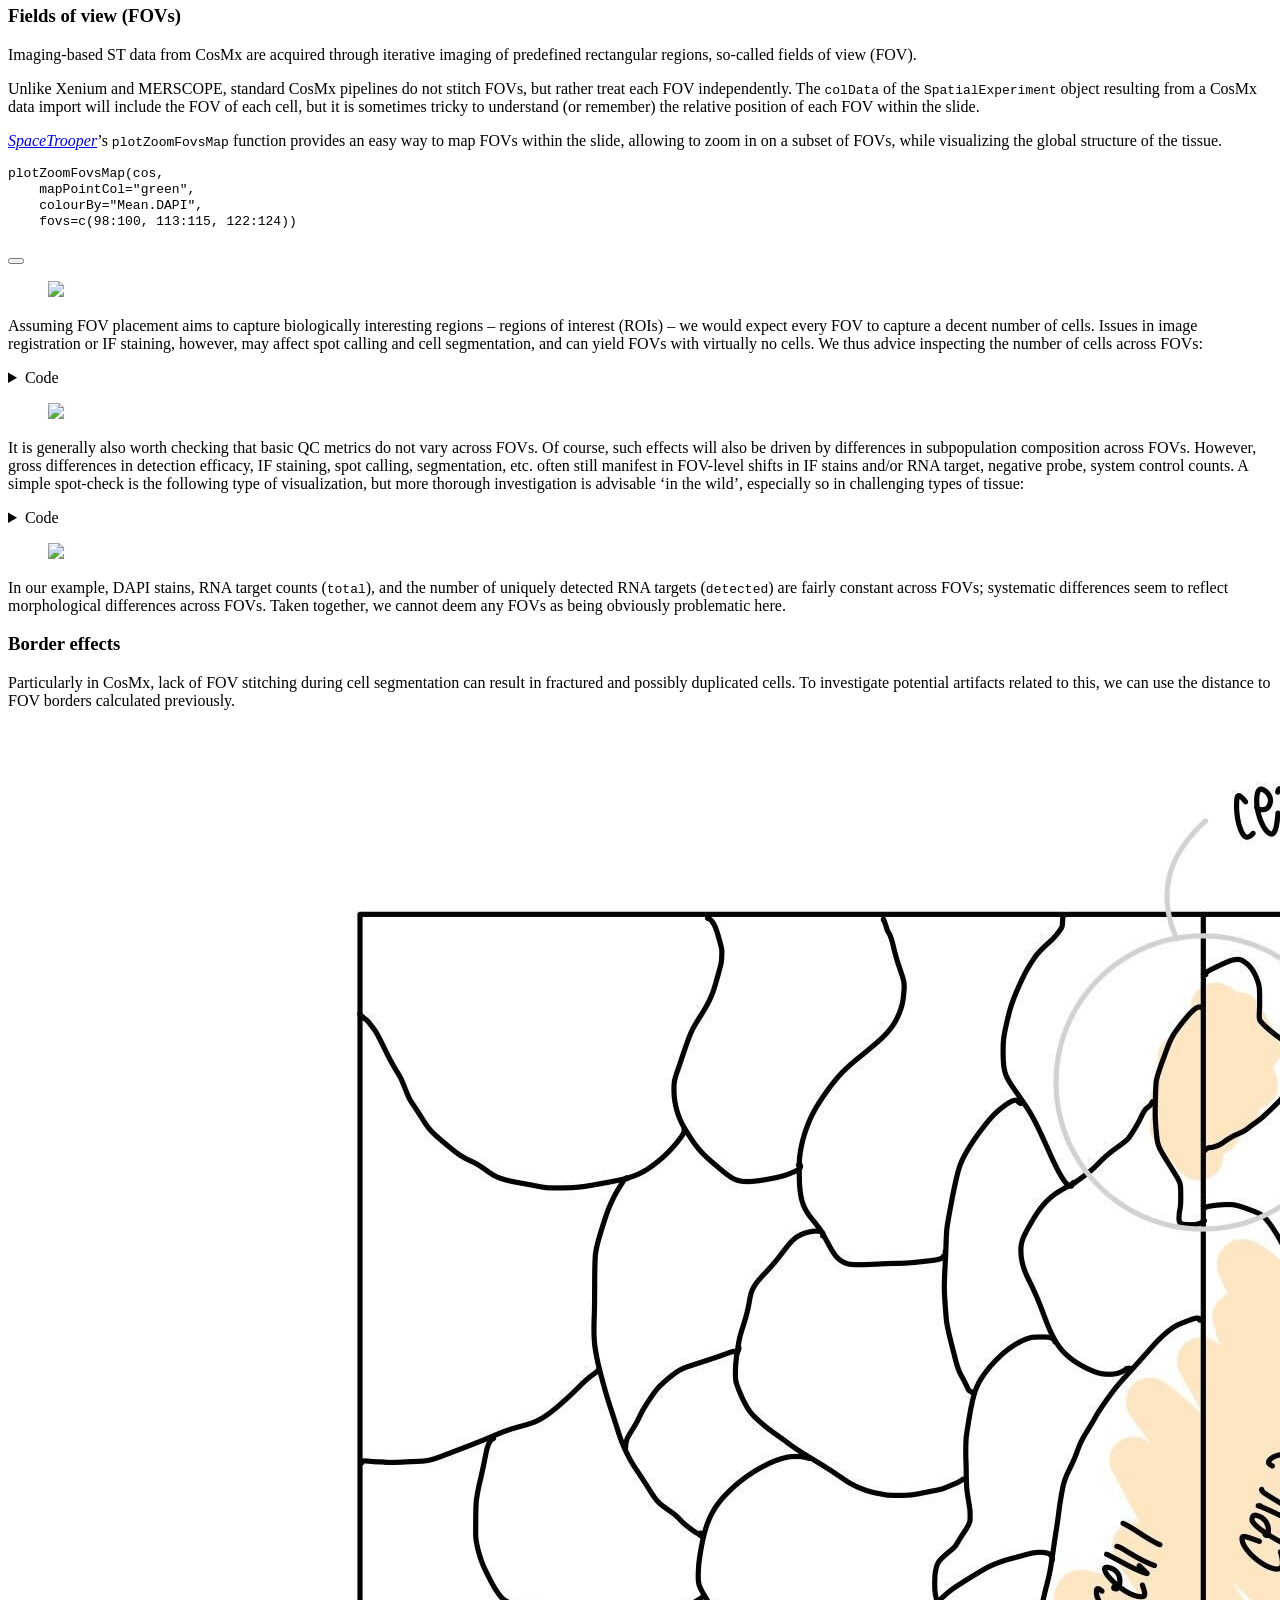
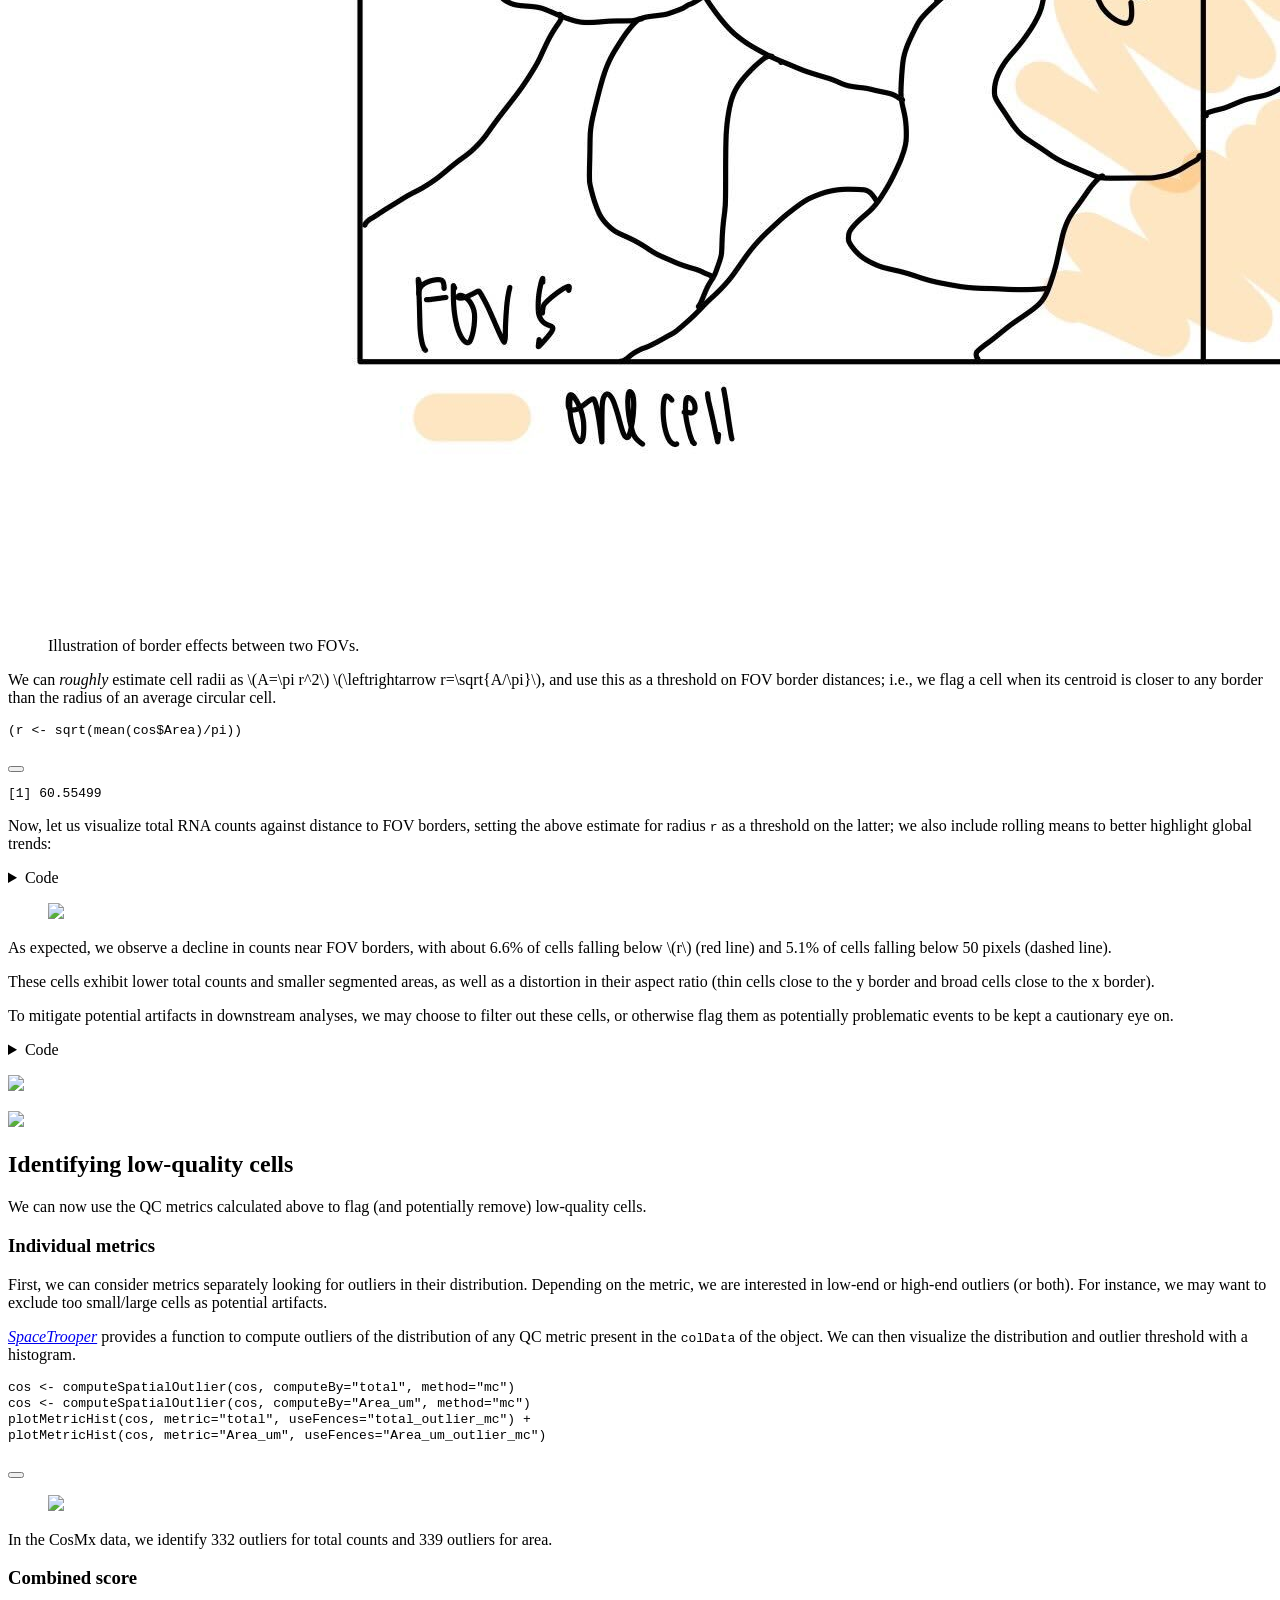
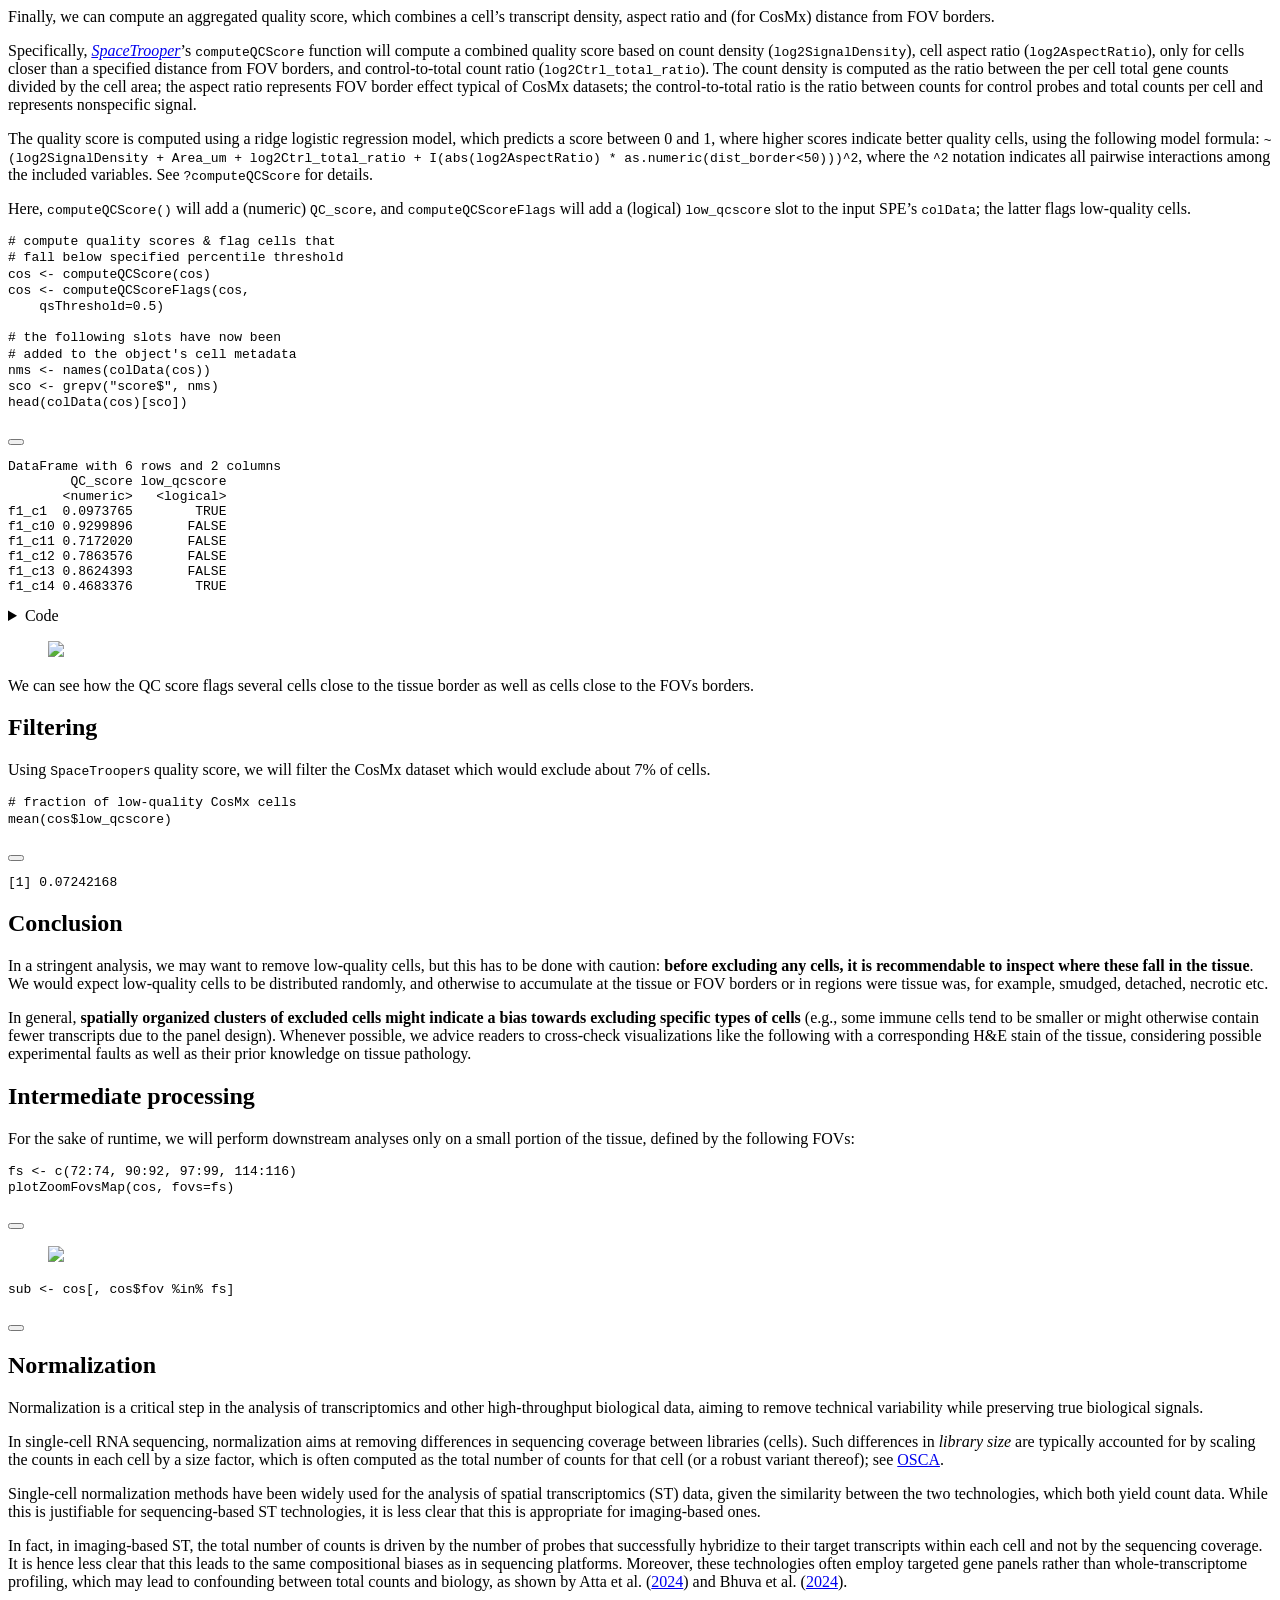
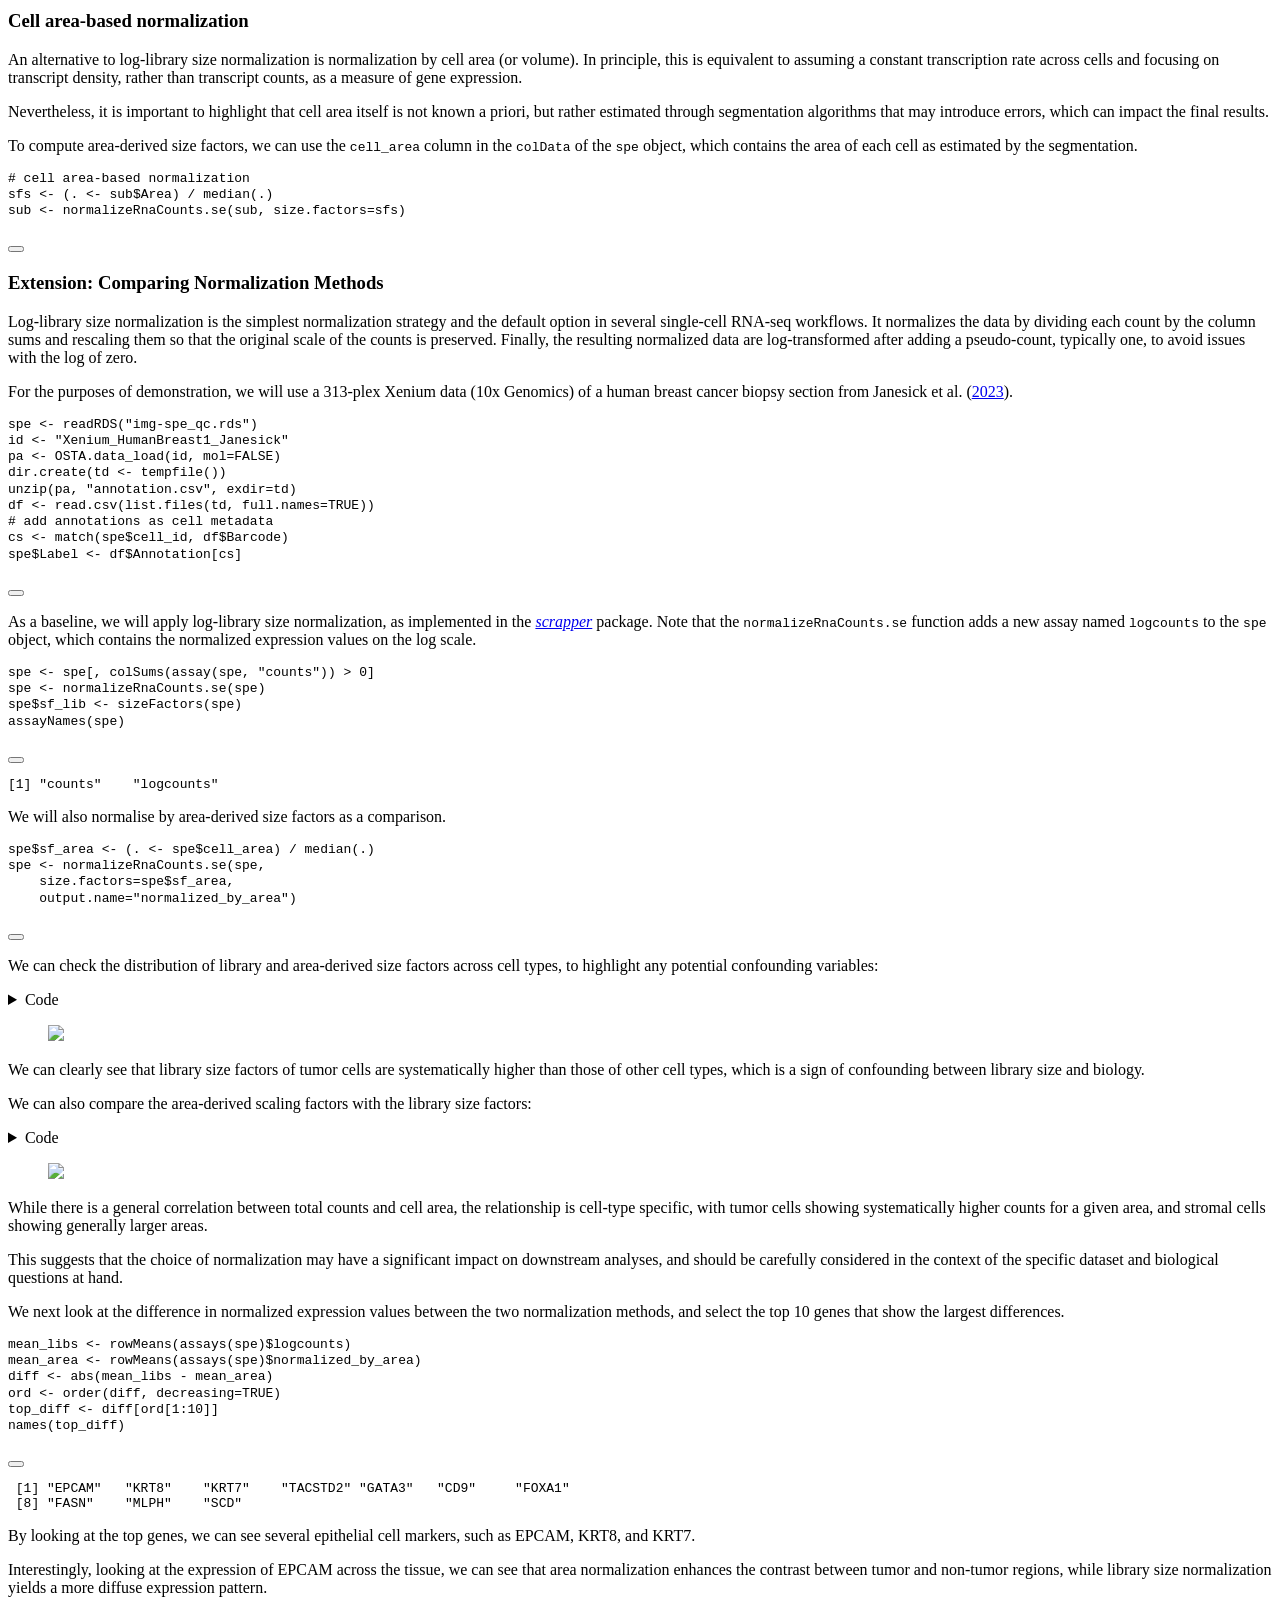
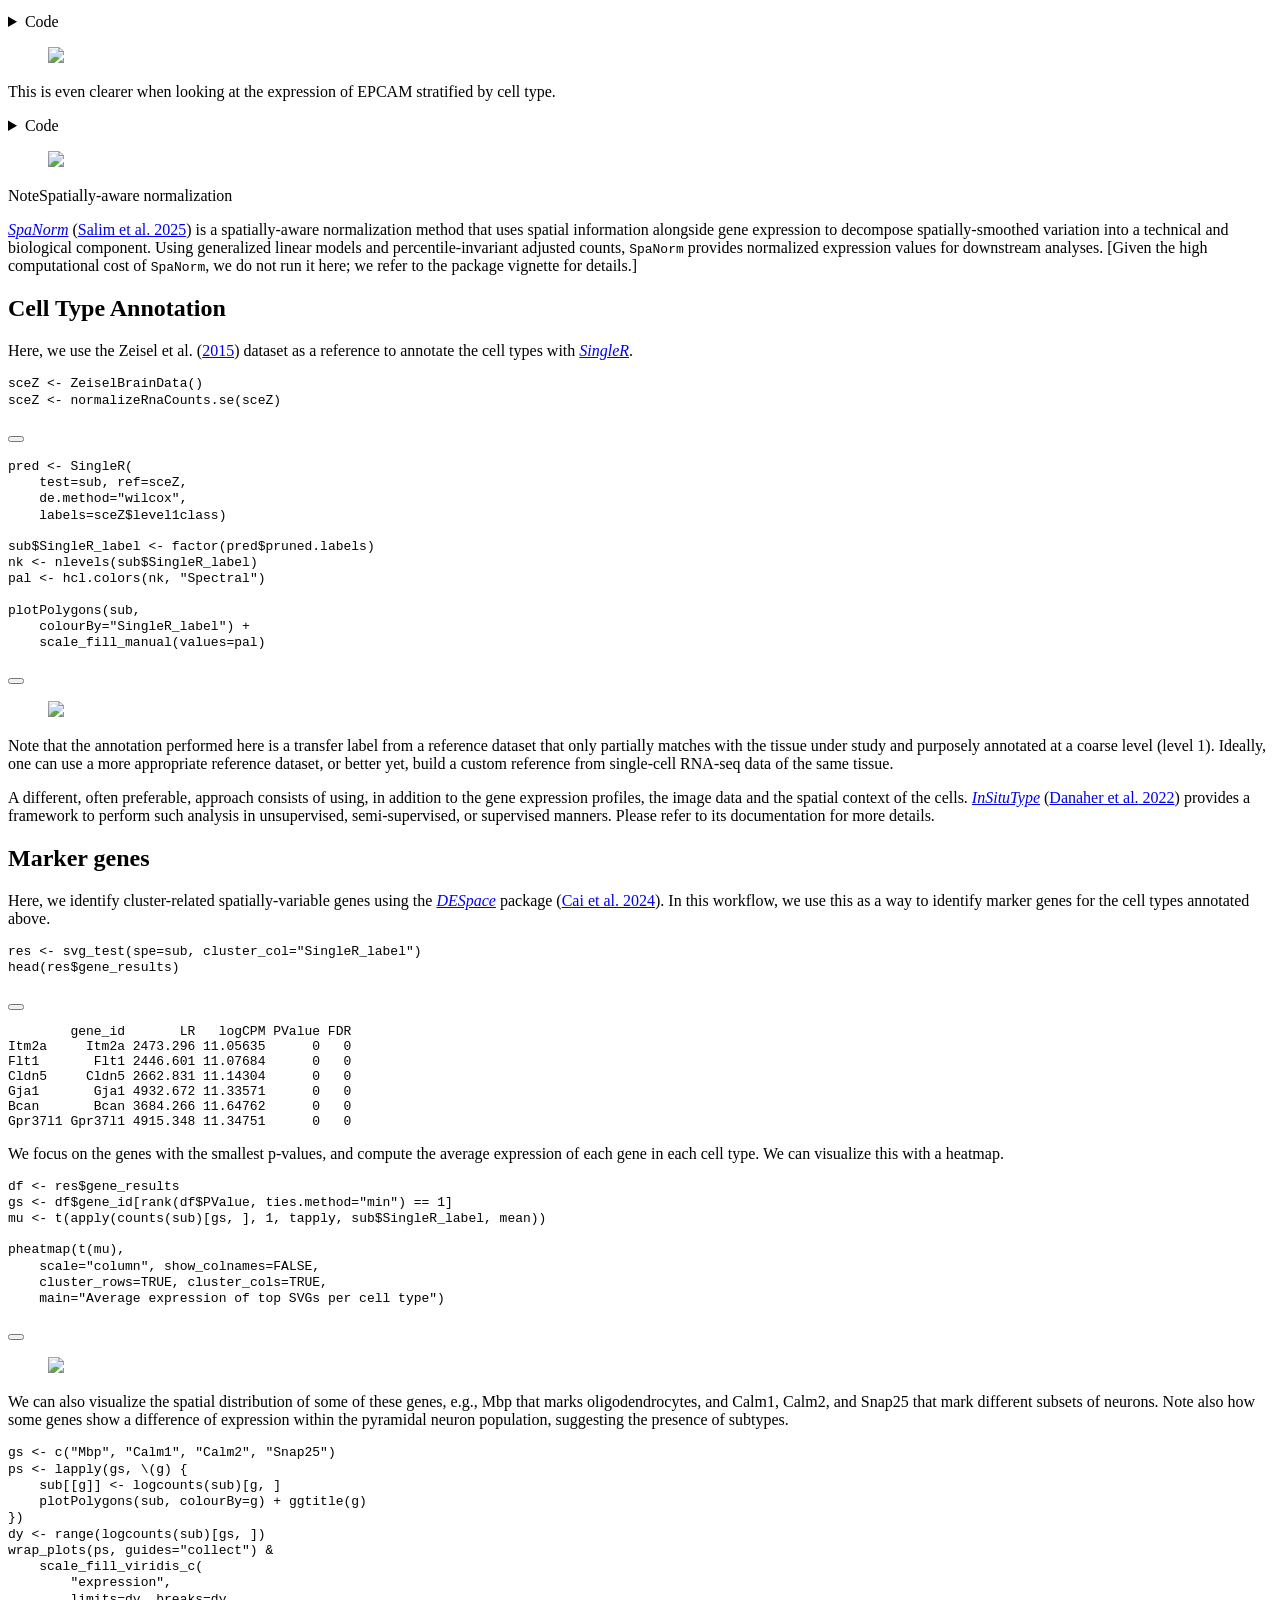
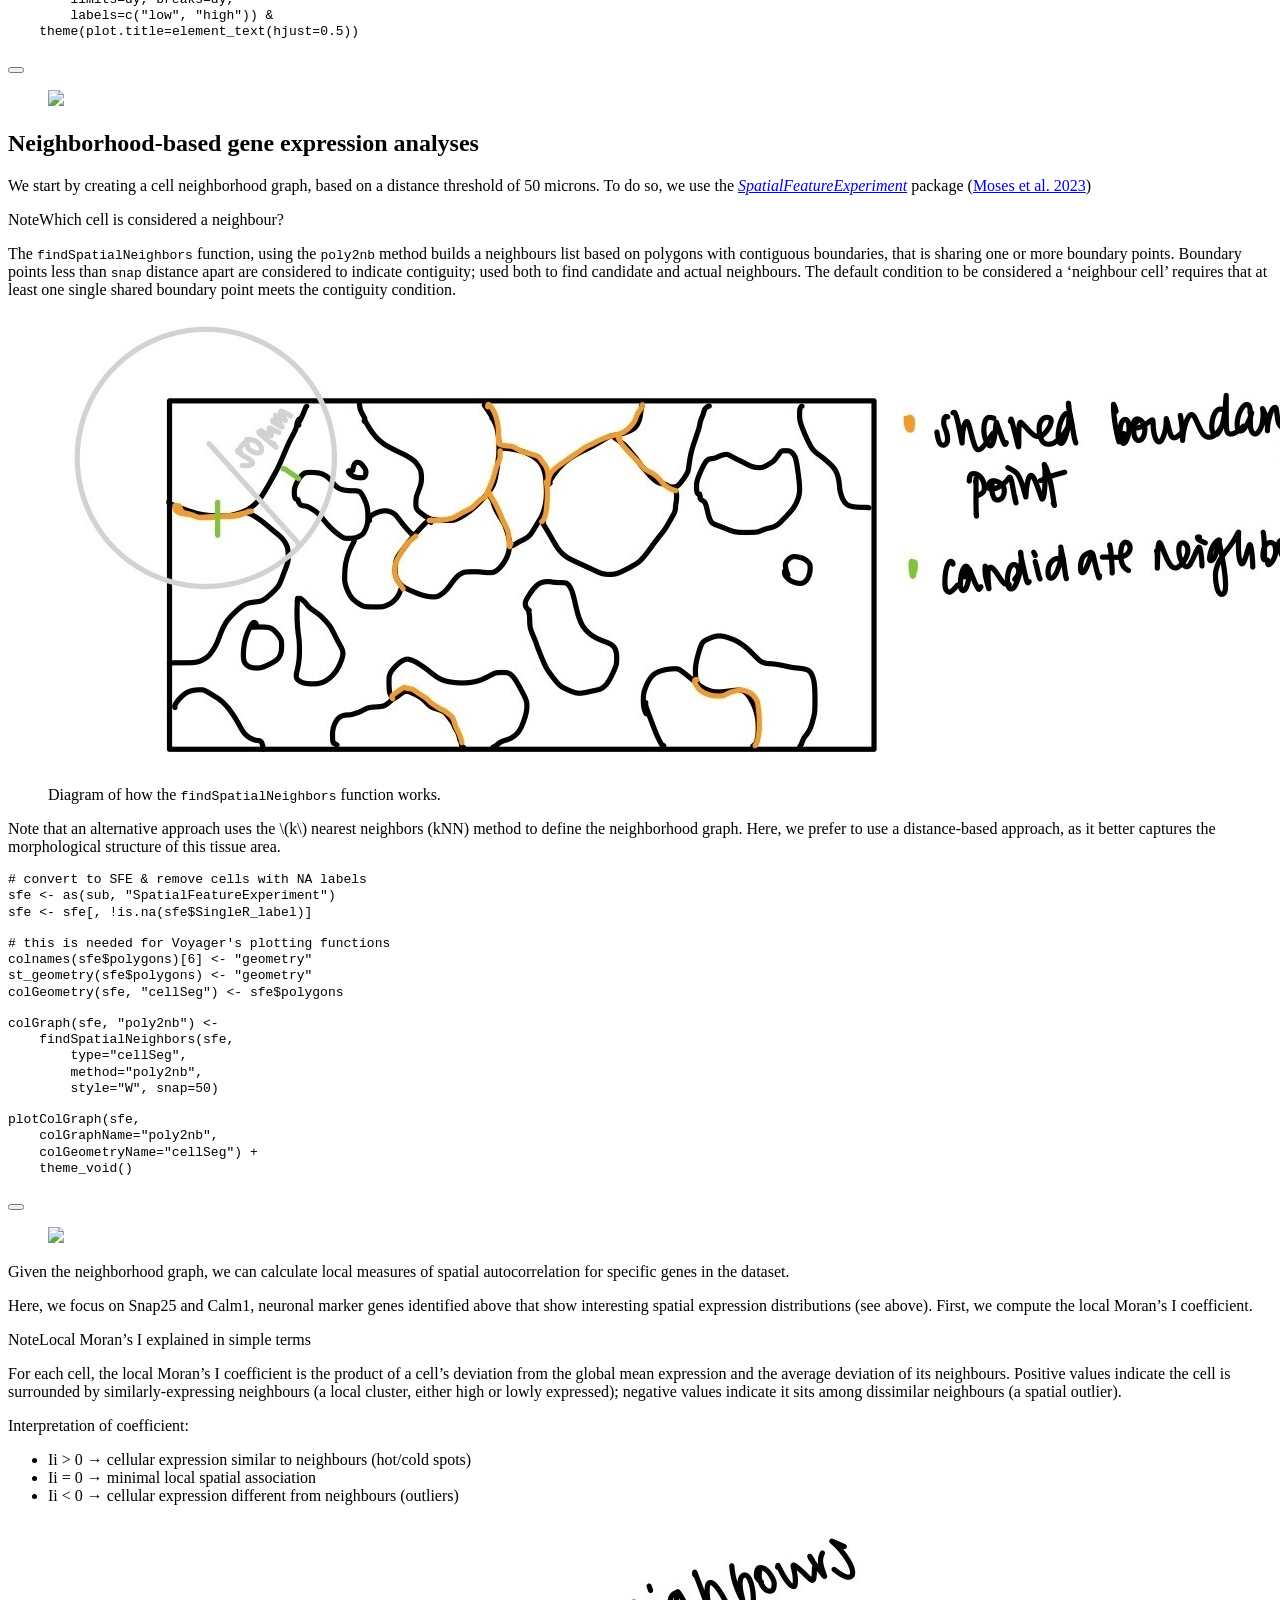
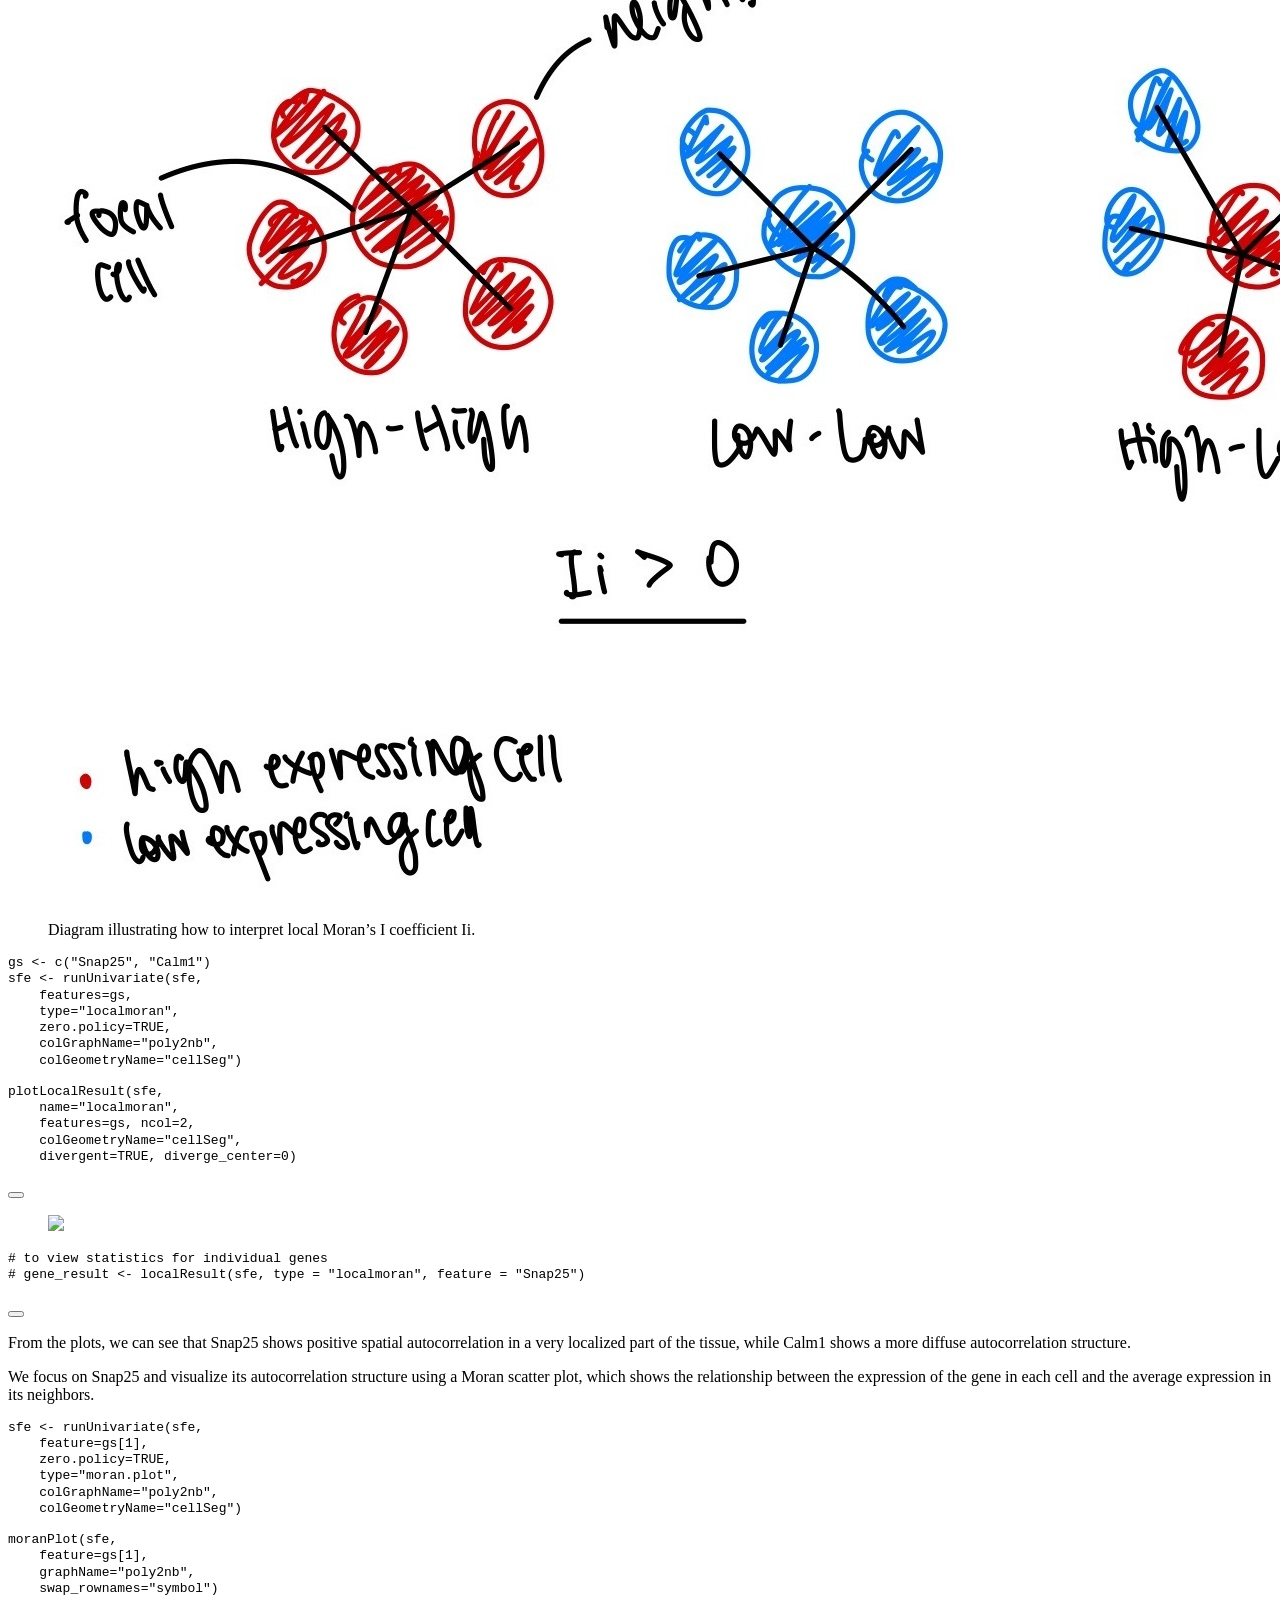
==== commit 14bd2b14: "minor update to text" ====
--- a/tutorial/extended-workflow-cosmx.html
+++ b/tutorial/extended-workflow-cosmx.html
@@ -1019,7 +1019,20 @@
 </section>
 <section id="neighborhood-based-gene-expression-analyses" class="level2 page-columns page-full">
 <h2 class="anchored" data-anchor-id="neighborhood-based-gene-expression-analyses">Neighborhood-based gene expression analyses</h2>
-<p>We start by creating a cell neighborhood graph, based on a distance threshold of 50 microns. To do so, we use the <em><a href="https://bioconductor.org/packages/3.23/SpatialFeatureExperiment">SpatialFeatureExperiment</a></em> package <span class="citation" data-cites="Moses2023-Voyager">(<a href="#ref-Moses2023-Voyager" role="doc-biblioref">Moses et al. 2023</a>)</span>. The <code>findSpatialNeighbors</code> function, using the <code>poly2nb</code> method builds a neighbours list based on polygons with contiguous boundaries, that is sharing one or more boundary point. Boundary points less than <code>snap</code> distance apart are considered to indicate contiguity; used both to find candidate and actual neighbours for planar geometries. The default condition to be considered a ‘neighbour cell’ requires that a single shared boundary point meets the contiguity condition.</p>
+<p>We start by creating a cell neighborhood graph, based on a distance threshold of 50 microns. To do so, we use the <em><a href="https://bioconductor.org/packages/3.23/SpatialFeatureExperiment">SpatialFeatureExperiment</a></em> package <span class="citation" data-cites="Moses2023-Voyager">(<a href="#ref-Moses2023-Voyager" role="doc-biblioref">Moses et al. 2023</a>)</span></p>
+<div class="callout callout-style-default callout-note no-icon callout-titled">
+<div class="callout-header d-flex align-content-center">
+<div class="callout-icon-container">
+<i class="callout-icon no-icon"></i>
+</div>
+<div class="callout-title-container flex-fill">
+<span class="screen-reader-only">Note</span>Which cell is considered a neighbour?
+</div>
+</div>
+<div class="callout-body-container callout-body">
+<p>The <code>findSpatialNeighbors</code> function, using the <code>poly2nb</code> method builds a neighbours list based on polygons with contiguous boundaries, that is sharing one or more boundary points. Boundary points less than <code>snap</code> distance apart are considered to indicate contiguity; used both to find candidate and actual neighbours. The default condition to be considered a ‘neighbour cell’ requires that at least one single shared boundary point meets the contiguity condition.</p>
+</div>
+</div>
 <div class="quarto-figure quarto-figure-center">
 <figure class="figure">
 <p><img src="spatial-neighbours.jpg" class="img-fluid figure-img"></p>
